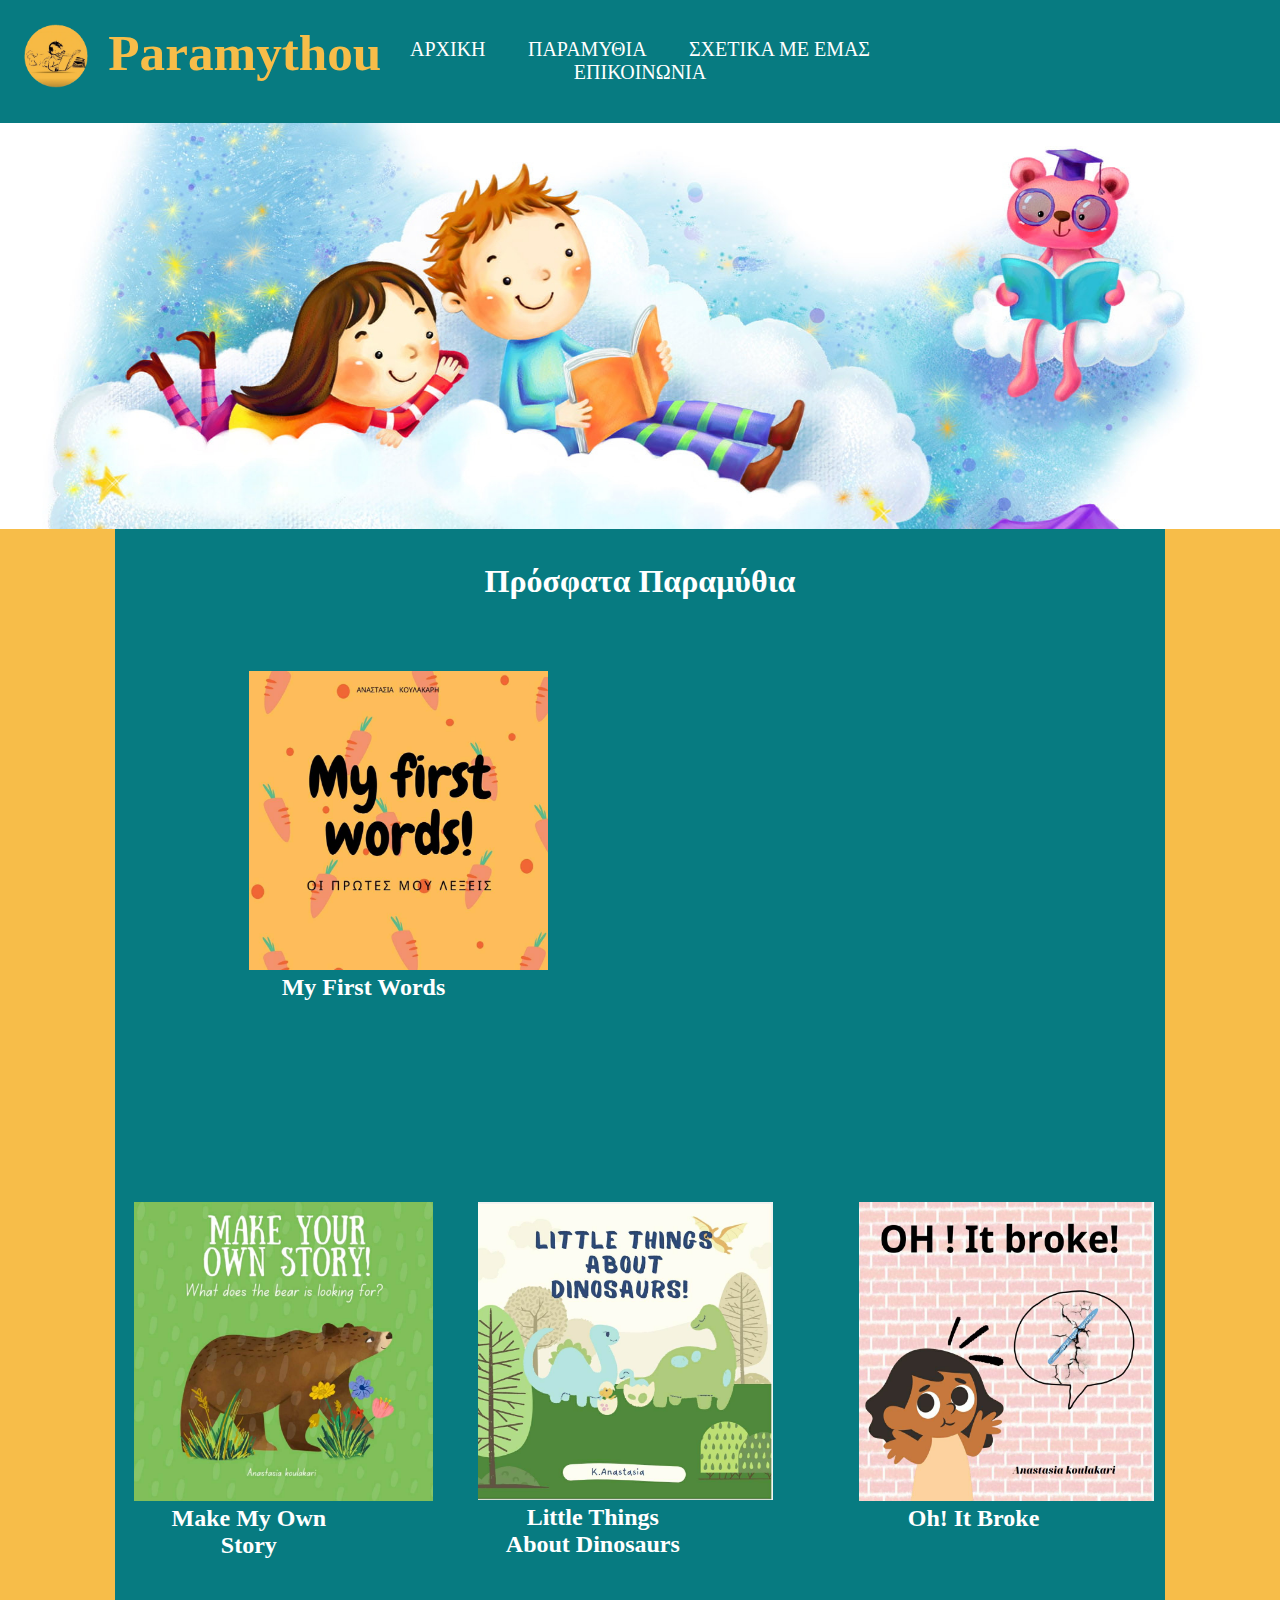
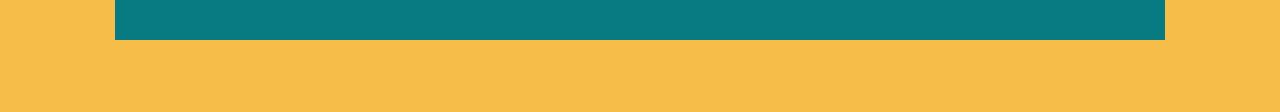
==== index.html @ a8a25001 "Update index.html" ====
<!DOCTYPE html>
<html lang="en" dir="ltr">
  <head>
    <meta charset="utf-8">
    <title>Paramythou</title>
    <link rel="stylesheet" href="style.css">
    <link rel="icon" href="logo.png">
  </head>
  <body onresize="elements()" onload="elements()">
    <div style="display:flex;background-color:#077b81;">
      <div style="width:25%;display:flex;">
        <img src="logo.png" style="width:93px;height:70%;margin:4% 0% 4% 4%;border-radius:150px;pointer-events: none;">
        <h1 class="disappear" style="margin:23px 1% 1% 3%;color:#F7BD49;font-family:'Brush Script MT';font-size:4vw;">Paramythou</h1>
      </div>
      <div style="width:50%;">
        <center>
          <ul class="ul_menu">
            <li class="li_menu"><a style="color:white;text-decoration:none;" href="index.html">ΑΡΧΙΚΗ</a></li>
            <li class="li_menu"><a style="color:white;text-decoration:none;" href="books.html">ΠΑΡΑΜΥΘΙΑ</a></li>
            <li class="li_menu"><a style="color:white;text-decoration:none;" href="aboutme.html">ΣΧΕΤΙΚΑ ΜΕ ΕΜΑΣ</a></li>
            <li class="li_menu"><a style="color:white;text-decoration:none;" href="info.html">ΕΠΙΚΟΙΝΩΝΙΑ</a></li>
          </ul>
        </center>
      </div>
    </div>
    <div class="image">
    </div>
    <div class="box">
      <center><h1 style="color:white;">Πρόσφατα Παραμύθια</h1></center>
      <br>
      <div class="contain">
        <div id="My_First_Words_1" style="float:left;width:20%;height:290px;margin:1% 5% 10% 8.2%;text-align:center;">
          <div class="container">
            <img style="width:299px;margin:0% 0% 0% 0%;height:299px;pointer-events: none;" src="num1.jpg">
            <div class="overlay" style="width:299px;"><div class="text"><h4>Ένα βιβλίο προσχολικής εκπαίδευσης. Απευθύνεται σε ηλικίες 1-6 ετών.
              Περιέχει μικρές κ εύκολες λέξεις για να ξεκινήσει το παιδί να μιλάει στα αγγλικά και ελληνικά.
              Εκτυπώστε το βιβλίο για ευκολία στο παιχνίδι με το παιδί</h4></div>
            <a href="My_first_words.pdf"><img draggable="false" style="width:20%;margin:15% 0% 0% 0%;" src="download.png"></a></div>
          </div>
          <div style="">
            <center><h2 style="width:200px;margin:auto;color:white;">My First Words</h2></center>
          </div>
        </div>
        <div id="Make_My_Own_Story_1" style="float:left;width:20%;height:290px;margin:1% 5% 10% 5%;text-align:center;">
          <div class="container">
            <img style="width:299px;margin:0% 0% 0% 0%;height:299px;pointer-events: none;" src="num2.jpg">
            <div class="overlay" style="width:299px;"><div class="text"><h4>Ακολούθησε την αρκούδα κ μάθε τα ζωάκια του δάσους..
              Ένα βιβλίο που δεν έχει  κείμενο για να φτιάξεις την ιστορία όπως εσύ επιθυμείς μαζί με το παιδί σου! Ανακάλυψε όλα
              τα ζώα που θα συναντήσει η αρκούδα μας! Απευθύνεται σε παιδιά προσχολικής ηλικίας.</h4></div>
            <a href="Make_my_own_story.pdf" downlaod><img draggable="false" style="width:20%;margin:10% 0% 0% 1%;" src="download.png"></a> </div>
          </div>
          <div class="">
            <center><h2 style="width:200px;margin:0% 0% 0% 0%;color:white;">Make My Own Story</h2></center>
          </div>
        </div>
        <div id="Little_Things_About_Dinosaurs_1" style="float:left;width:20%;height:290px;margin:1% 5% 10% 5%;text-align:center;">
          <div class="container" style="">
            <img style="width:295px;margin:0% 0% 0% 0%;height:auto;pointer-events: none;" src="num3.jpg">
            <div class="overlay" style="width:295px;"><div class="text"><h4>Ένα μικρός δεινόσαυρος μας λέει την ιστορία
              του και μας δείχνει το σπίτι του μέσα από μια όμορφη διαδρομή. Τι βιβλίο είναι στα αγγλικά με εύκολο
              λεξιλόγιο για ανάγνωση από τα ίδια τα παιδιά που κάνουν τα πρώτα τους βήματα στην αγγλική γλώσσα.
              Το βιβλίο απευθύνεται σε παιδιά από 1-7 ετών.</h4></div>
            <a href="little_things_about_dinosaurs.pdf" download><img draggable="false" style="width:20%;margin:5% 0% 0% 1%;" src="download.png"></a> </div>
          </div>
          <div class="">
            <center><h2 style="width:200px;margin:0% 0% 0% 0%;color:white;">Little Things About Dinosaurs</h2></center>
          </div>
        </div>
        <div id="Oh_It_Broke_1" style="float:left;width:20%;height:290px;margin:1% 5% 10% 8.2%;text-align:center;">
          <div class="container">
            <img style="width:295px;margin:0% 0% 0% 0%;height:299px;pointer-events:none;" src="num4.jpg">
            <div class="overlay" style="width:295px;"><div class="text"><h4>Η μικρή μας ηρωίδα αρρώστησε και
              δεν άκουσε σωστά τους κανόνες που είπε η μαμά της. Ένα ατύχημα όμως της έδωσε να πολύ σημαντικό μάθημα.
              Το βιβλίο είναι στα αγγλικά με εύκολο λεξιλόγιο για ανάγνωση από τα ίδια τα παιδιά που κάνουν τα πρώτα τους
              βήματα στην αγγλική γλώσσα αλλά και τους γονείς. Το βιβλίο απευθύνεται σε παιδιά από 1-7 ετών</h4></div>
            <a href="Oh_it_broke.pdf"><img draggable="false" style="width:20%;margin:5% 0% 0% 1%;" src="download.png"></a> </div>
          </div>
          <div class="">
            <center><h2 style="width:200px;margin:0% 0% 0% 0%;color:white;">Oh! It Broke</h2></center>
          </div>
        </div>
      </div>
    </div>
    <script type="text/javascript">
    function elements(){
      if(window.innerWidth < 1500){
        document.getElementById('My_First_Words_1').style.float = "none";
        document.getElementById('My_First_Words_1').style.margin = "1% 5% 20% 15%";
        document.getElementById('My_First_Words_1_text').style.margin = "0% 0% 0% 50%";
        document.getElementById('Make_My_Own_Story_1').style.float = "none";
        document.getElementById('Make_My_Own_Story_1').style.margin = "1% 5% 20% 15%";
        document.getElementById('Make_My_Own_Story_1_text').style.margin = "0% 0% 0% 50%";
        document.getElementById('Little_Things_About_Dinosaurs_1').style.float = "none";
        document.getElementById('Little_Things_About_Dinosaurs_1').style.margin = "1% 5% 20% 15%";
        document.getElementById('Little_Things_About_Dinosaurs_1_text').style.margin = "0% 0% 0% 50%";
        document.getElementById('Oh_It_Broke_1').style.float = "none";
        document.getElementById('Oh_It_Broke_1').style.margin = "1% 5% 20% 15%";
        document.getElementById('Oh_It_Broke_1_text').style.margin = "0% 0% 0% 50%";
        }
      else{
        document.getElementById('My_First_Words_1').style.float = "left";
        document.getElementById('My_First_Words_1').style.margin = "1% 5% 10% 8.2%";
        document.getElementById('My_First_Words_1_text').style.margin = "auto";
        document.getElementById('Make_My_Own_Story_1').style.float = "left";
        document.getElementById('Make_My_Own_Story_1').style.margin = "1% 5% 10% 5%";
        document.getElementById('Make_My_Own_Story_1_text').style.margin = "auto";
        document.getElementById('Little_Things_About_Dinosaurs_1').style.float = "left";
        document.getElementById('Little_Things_About_Dinosaurs_1').style.margin = "1% 5% 10% 5%";
        document.getElementById('Little_Things_About_Dinosaurs_1_text').style.margin = "auto";
        document.getElementById('Oh_It_Broke_1').style.float = "left";
        document.getElementById('Oh_It_Broke_1').style.margin = "1% 5% 10% 8.1%";
        document.getElementById('Oh_It_Broke_1_text').style.margin = "auto";
      }
    }
    </script>
    <br><br><br><br>
  </body>
</html>
---- style.css ----
body{
  position: relative;
  background-color: #F7BD49;
  margin: auto;
}

select{
  margin: 2% 2% 2% 2%;
  padding: 0.5% 0.5% 0.5% 0.5%;
  background-color: white;
  border-radius: 4px;
  display: inline-block;
  font: inherit;
  line-height: 1.5em;
  width: 15%;
}

@media screen and (max-width: 1000px) {
  .disappear {
    display: none;
  }
}

.social_icons:hover{
  transform: scale(1.5);
}

.image{
  position: relative;
  margin: auto;
  padding: 20% 0% 0% 0%;
  background-image: url("wallpaper.jpg");
  background-size: 100%;
  background-repeat: no-repeat;
  height: 150px;
  width: 100%;
  background-position: -100% 25%;
}

.social{
  position: relative;
  margin: 1% 0% 0% 2%;
  background-image: url("https://i.pinimg.com/originals/1e/b8/55/1eb8557129457439e59a95b3e2f558a4.jpg");
  background-size: 100%;
  background-repeat: no-repeat;
  height: 20px;
  width: 1%;
}

.ul_menu{
  list-style-type: none;
  margin: auto;
  padding: 6% 0% 6% 0%;
  width: 100%;
}

.li_menu {
  display: inline;
  margin: 1% 3% 1% 3%;
  font-size: 20px;
  color: white;
}

.a_menu {
 color: white;
 text-decoration: none;
}

.box{
  position: relative;
  background-color: #077b81;
  margin: auto;
  padding: 1% 1% 1% 1%;
  width: 80%;
  height: auto;
}

.boxv2{
  position: relative;
  margin: auto;
  padding: 1% 1% 1% 1%;
  width: 80%;
  height: auto;
}

.container {
  position: relative;
  width: 100%;
}

.overlay {
  position: absolute;
  top: 0;
  bottom: 0;
  left: 0;
  right: 0;
  height:100%;
  width: 219px;
  opacity: 0;
  transition: .5s ease;
  background-color: #077b81;
  margin: auto;
}

.container:hover .overlay {
  opacity: 0.9;
}

.text {
  color: white;
  font-size: 15px;
  position: relative;
  text-align: center;
  padding: 3%;
  line-height: 1;
}

.filterDiv {
  float: left;
  width: 20%;
  height: 290px;
  margin:1% 7% 10% 6%;
  text-align: center;
  display: none;
}

.show {
  display: block;
}

.contain {
  margin: 2% -7% 2% -5%;
  overflow: hidden;
  justify-content: center;
}

/* Style the buttons */
.btn {
  border: none;
  outline: none;
  padding: 12px 16px;
  background-color: #f1f1f1;
  cursor: pointer;
  margin: 1% 0% 1% 0%;
}

.btn:hover {
  background-color: #ddd;
}

.btn.active {
  background-color: #666;
  color: white;
}
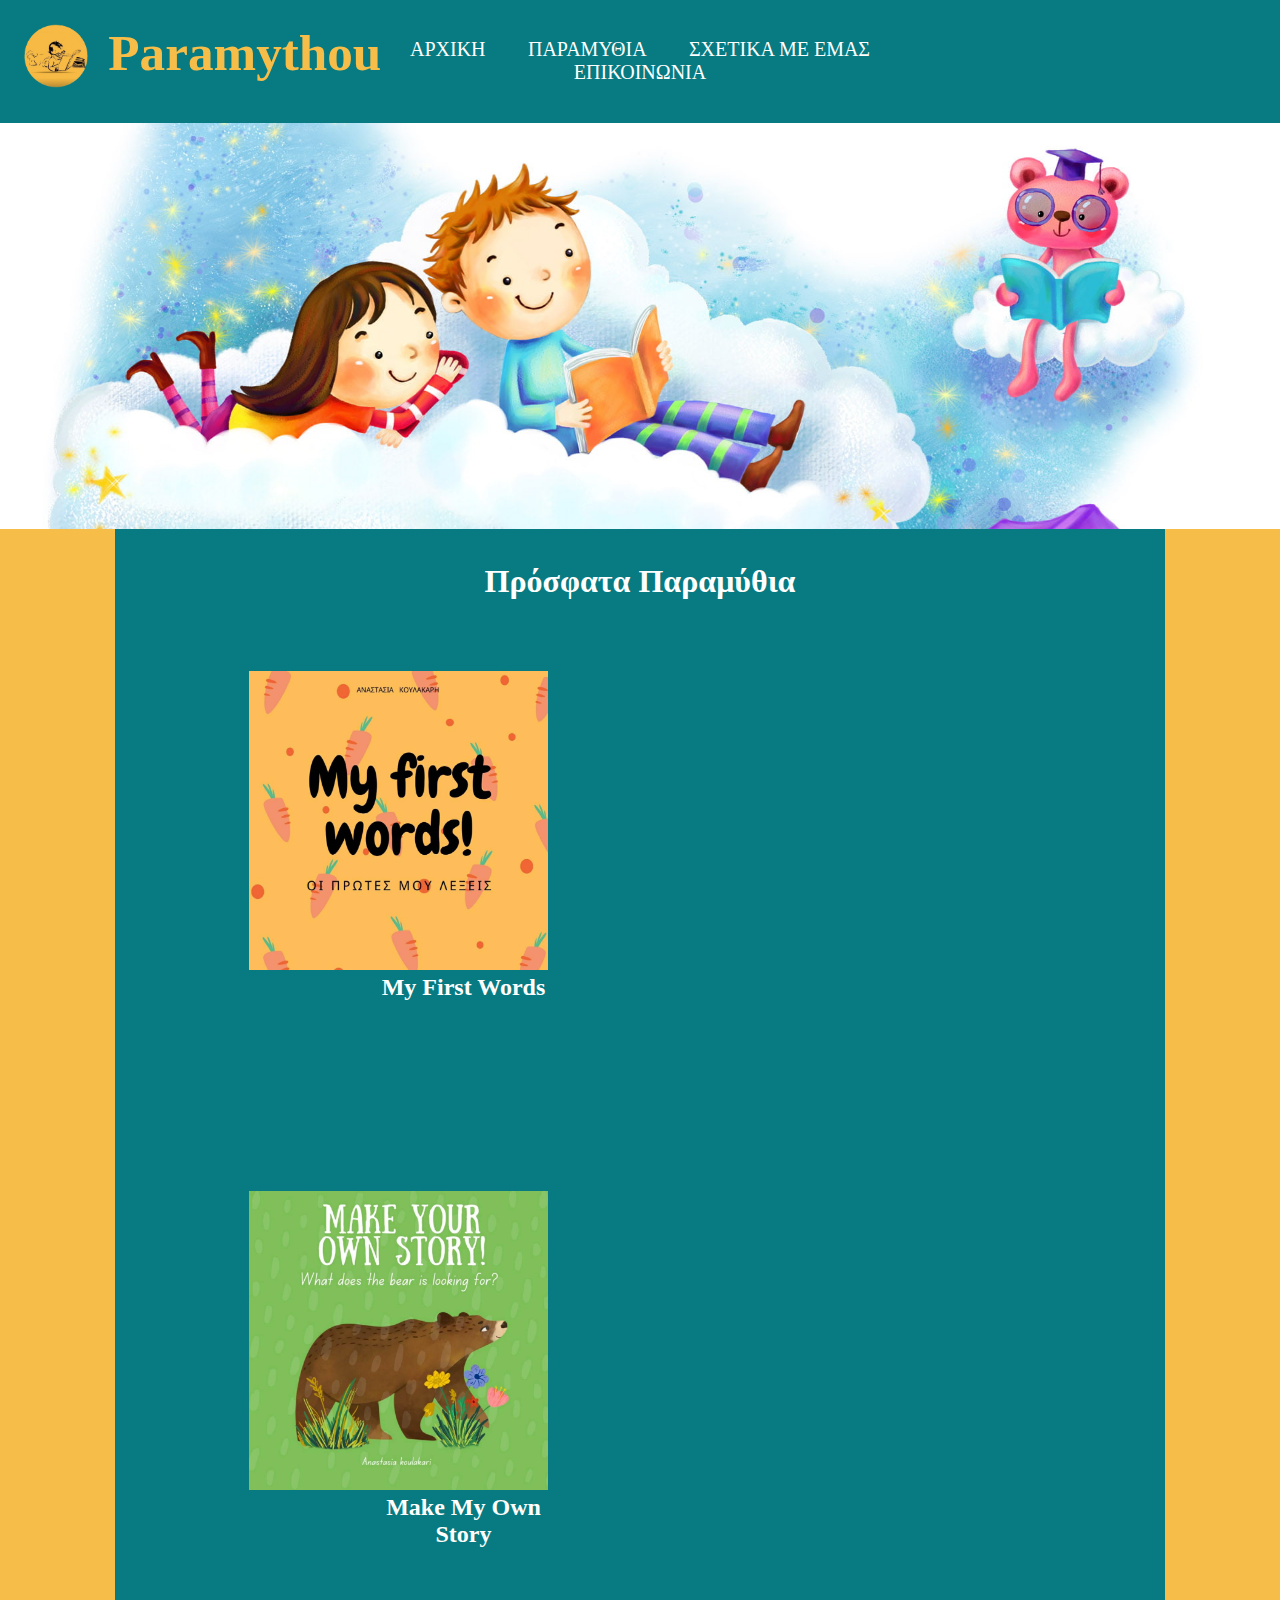
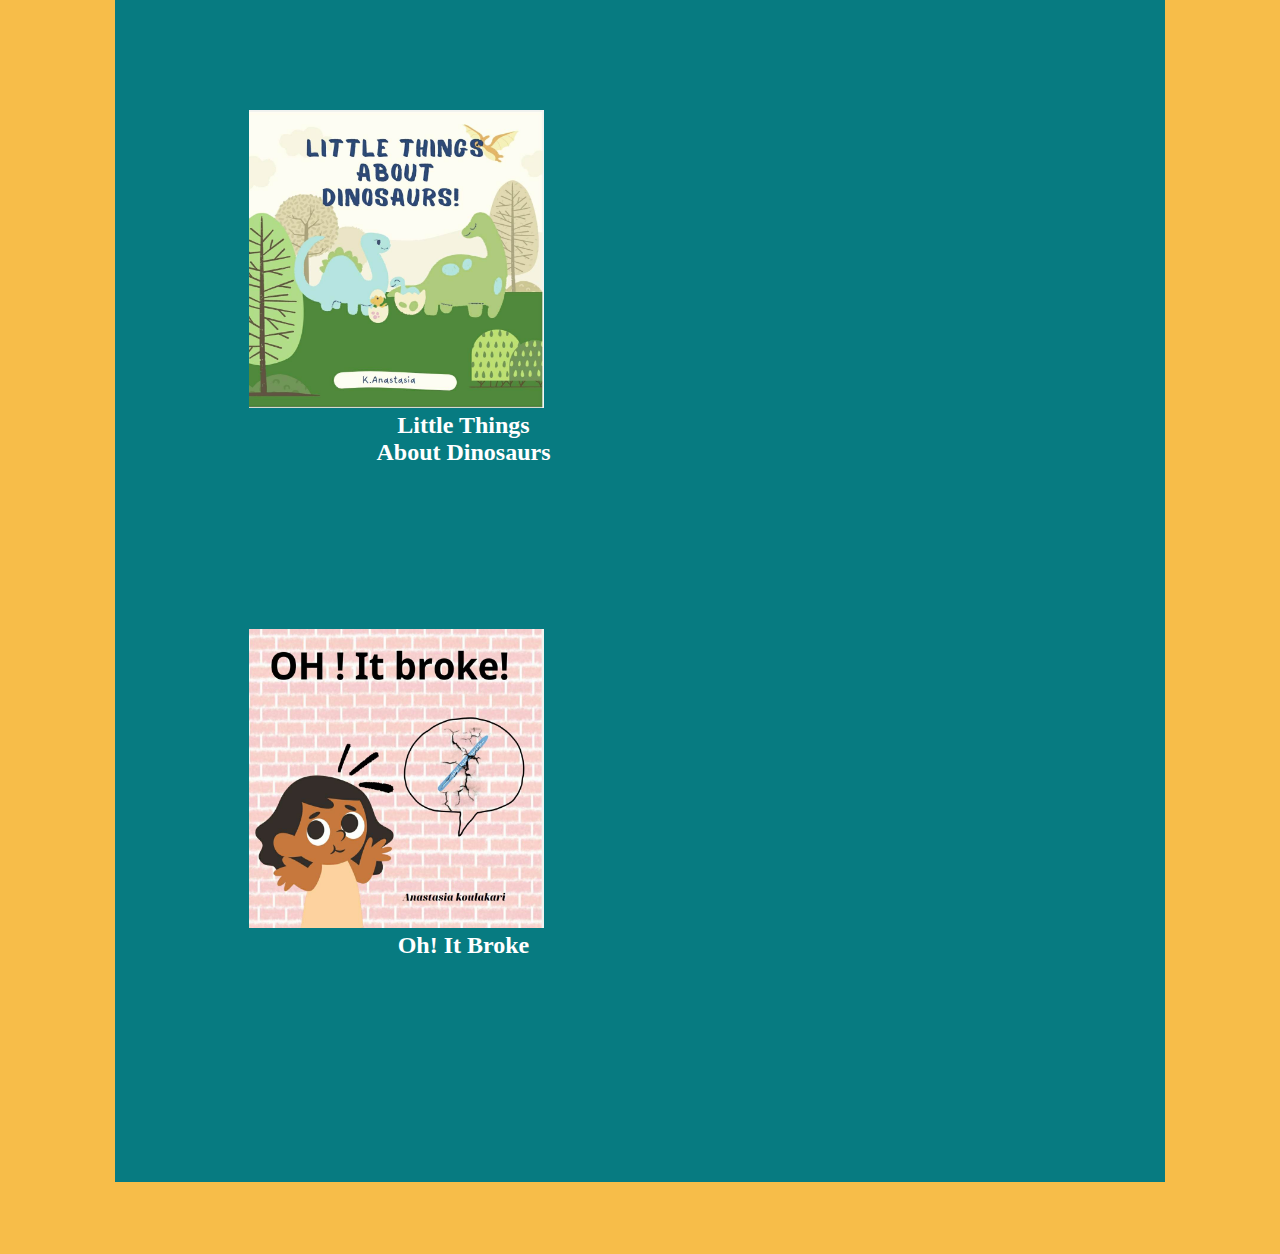
==== commit 5a0a54ee: "Update index.html" ====
--- a/index.html
+++ b/index.html
@@ -38,7 +38,7 @@
             <a href="My_first_words.pdf"><img draggable="false" style="width:20%;margin:15% 0% 0% 0%;" src="download.png"></a></div>
           </div>
           <div style="">
-            <center><h2 style="width:200px;margin:auto;color:white;">My First Words</h2></center>
+            <center><h2 id="My_First_Words_1_text" style="width:200px;margin:auto;color:white;">My First Words</h2></center>
           </div>
         </div>
         <div id="Make_My_Own_Story_1" style="float:left;width:20%;height:290px;margin:1% 5% 10% 5%;text-align:center;">
@@ -50,7 +50,7 @@
             <a href="Make_my_own_story.pdf" downlaod><img draggable="false" style="width:20%;margin:10% 0% 0% 1%;" src="download.png"></a> </div>
           </div>
           <div class="">
-            <center><h2 style="width:200px;margin:0% 0% 0% 0%;color:white;">Make My Own Story</h2></center>
+            <center><h2 id="Make_My_Own_Story_1_text" style="width:200px;margin:0% 0% 0% 0%;color:white;">Make My Own Story</h2></center>
           </div>
         </div>
         <div id="Little_Things_About_Dinosaurs_1" style="float:left;width:20%;height:290px;margin:1% 5% 10% 5%;text-align:center;">
@@ -63,7 +63,7 @@
             <a href="little_things_about_dinosaurs.pdf" download><img draggable="false" style="width:20%;margin:5% 0% 0% 1%;" src="download.png"></a> </div>
           </div>
           <div class="">
-            <center><h2 style="width:200px;margin:0% 0% 0% 0%;color:white;">Little Things About Dinosaurs</h2></center>
+            <center><h2 id="Little_Things_About_Dinosaurs_1_text" style="width:200px;margin:0% 0% 0% 0%;color:white;">Little Things About Dinosaurs</h2></center>
           </div>
         </div>
         <div id="Oh_It_Broke_1" style="float:left;width:20%;height:290px;margin:1% 5% 10% 8.2%;text-align:center;">
@@ -76,7 +76,7 @@
             <a href="Oh_it_broke.pdf"><img draggable="false" style="width:20%;margin:5% 0% 0% 1%;" src="download.png"></a> </div>
           </div>
           <div class="">
-            <center><h2 style="width:200px;margin:0% 0% 0% 0%;color:white;">Oh! It Broke</h2></center>
+            <center><h2 id="Oh_It_Broke_1_text" style="width:200px;margin:0% 0% 0% 0%;color:white;">Oh! It Broke</h2></center>
           </div>
         </div>
       </div>
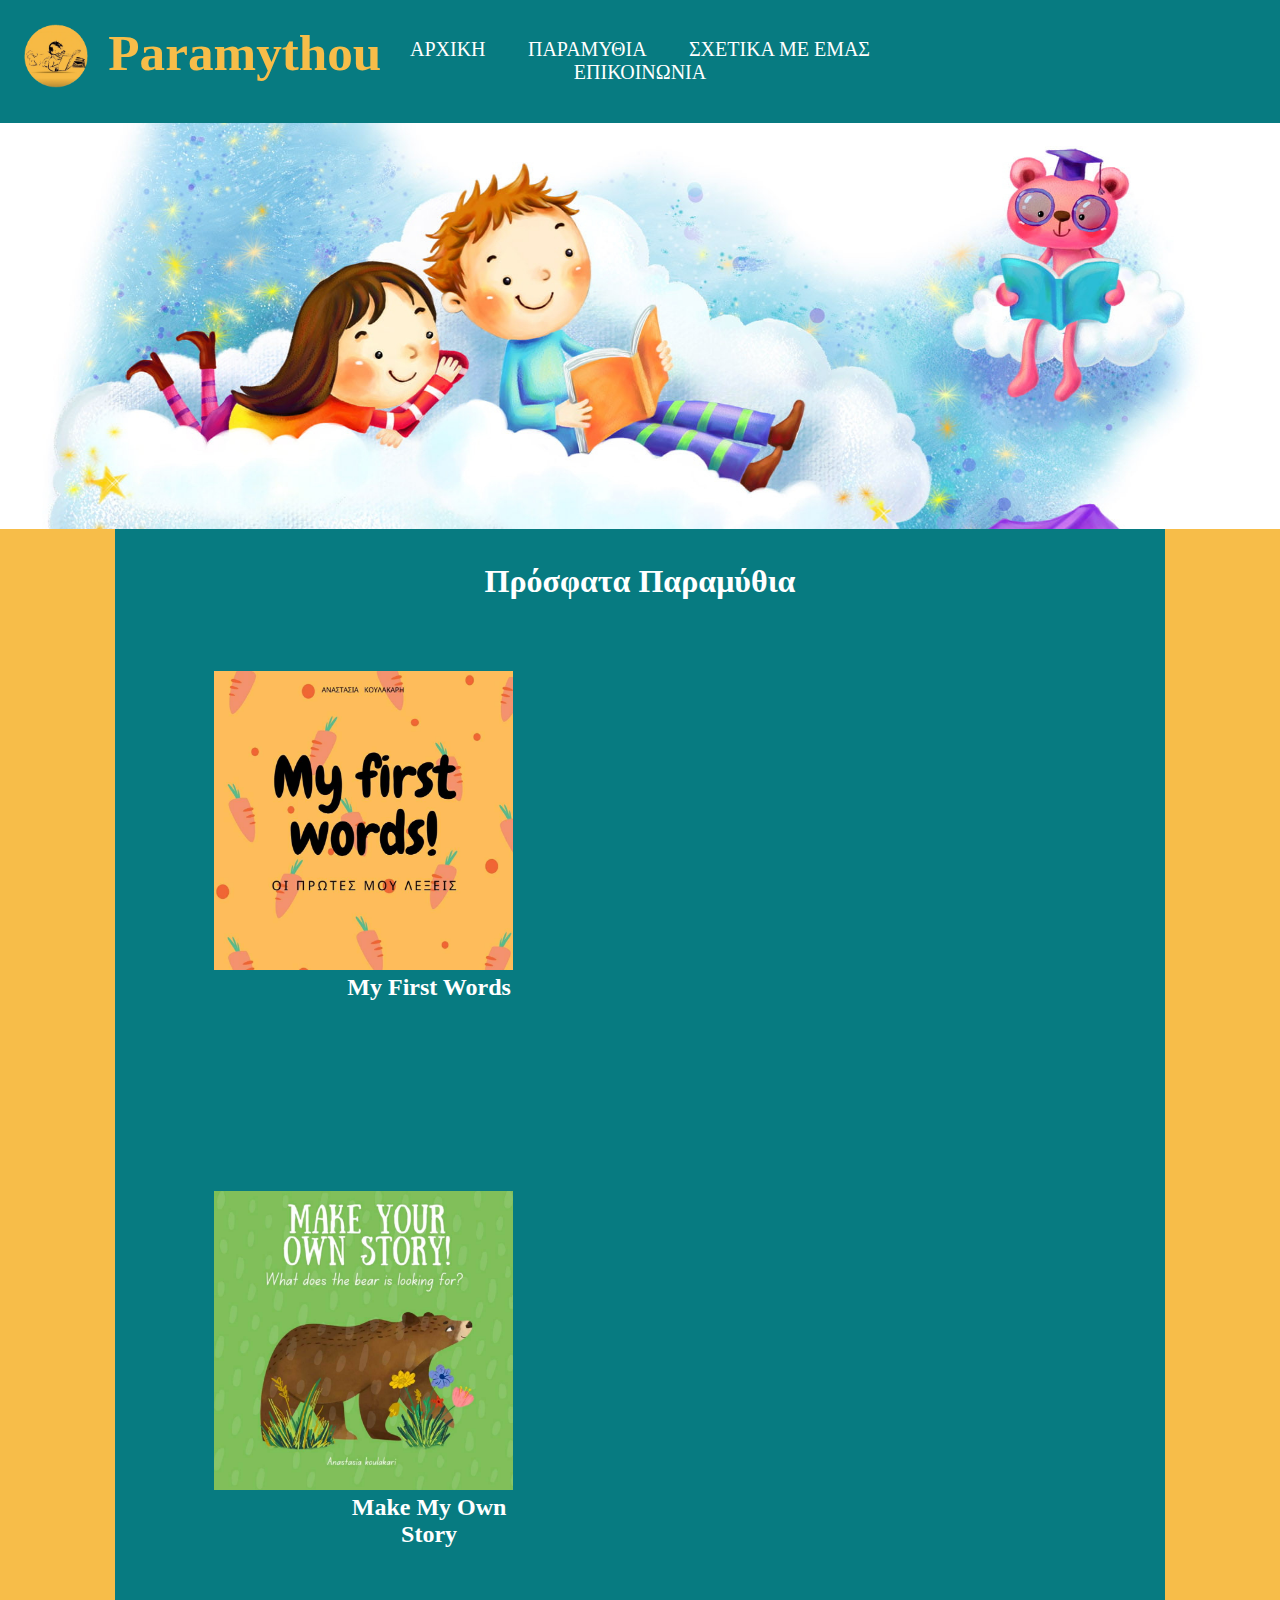
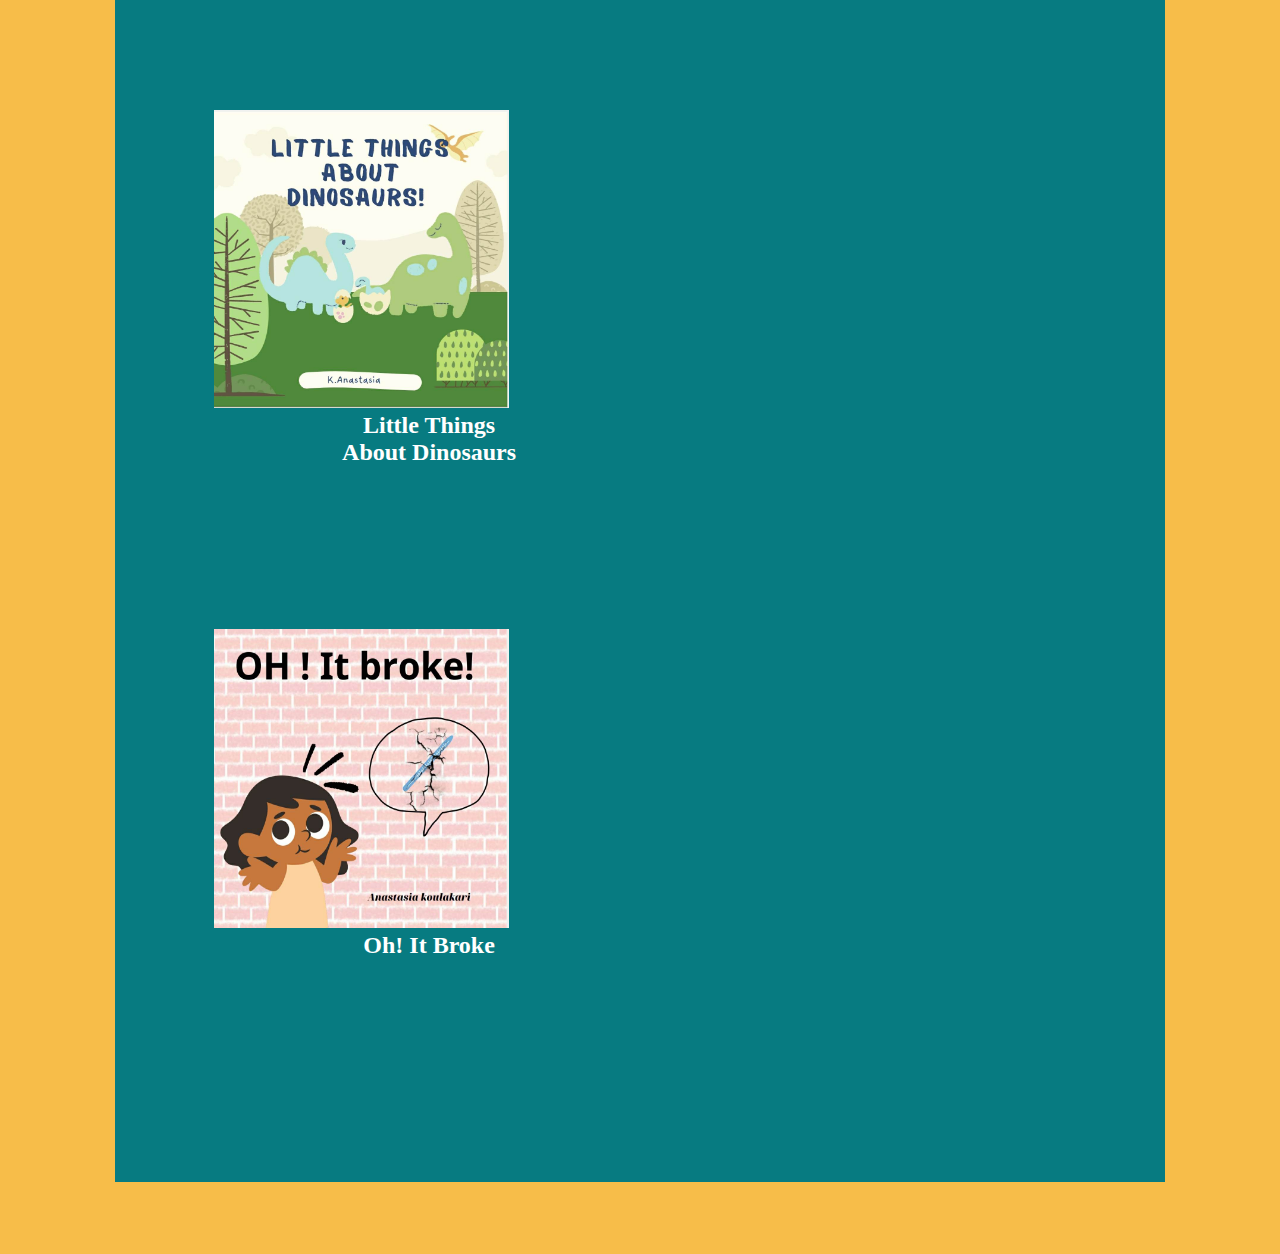
==== commit 54b0ff71: "Update index.html" ====
--- a/index.html
+++ b/index.html
@@ -85,16 +85,16 @@
     function elements(){
       if(window.innerWidth < 1500){
         document.getElementById('My_First_Words_1').style.float = "none";
-        document.getElementById('My_First_Words_1').style.margin = "1% 5% 20% 15%";
+        document.getElementById('My_First_Words_1').style.margin = "1% 5% 20% 12%";
         document.getElementById('My_First_Words_1_text').style.margin = "0% 0% 0% 50%";
         document.getElementById('Make_My_Own_Story_1').style.float = "none";
-        document.getElementById('Make_My_Own_Story_1').style.margin = "1% 5% 20% 15%";
+        document.getElementById('Make_My_Own_Story_1').style.margin = "1% 5% 20% 12%";
         document.getElementById('Make_My_Own_Story_1_text').style.margin = "0% 0% 0% 50%";
         document.getElementById('Little_Things_About_Dinosaurs_1').style.float = "none";
-        document.getElementById('Little_Things_About_Dinosaurs_1').style.margin = "1% 5% 20% 15%";
+        document.getElementById('Little_Things_About_Dinosaurs_1').style.margin = "1% 5% 20% 12%";
         document.getElementById('Little_Things_About_Dinosaurs_1_text').style.margin = "0% 0% 0% 50%";
         document.getElementById('Oh_It_Broke_1').style.float = "none";
-        document.getElementById('Oh_It_Broke_1').style.margin = "1% 5% 20% 15%";
+        document.getElementById('Oh_It_Broke_1').style.margin = "1% 5% 20% 12%";
         document.getElementById('Oh_It_Broke_1_text').style.margin = "0% 0% 0% 50%";
         }
       else{
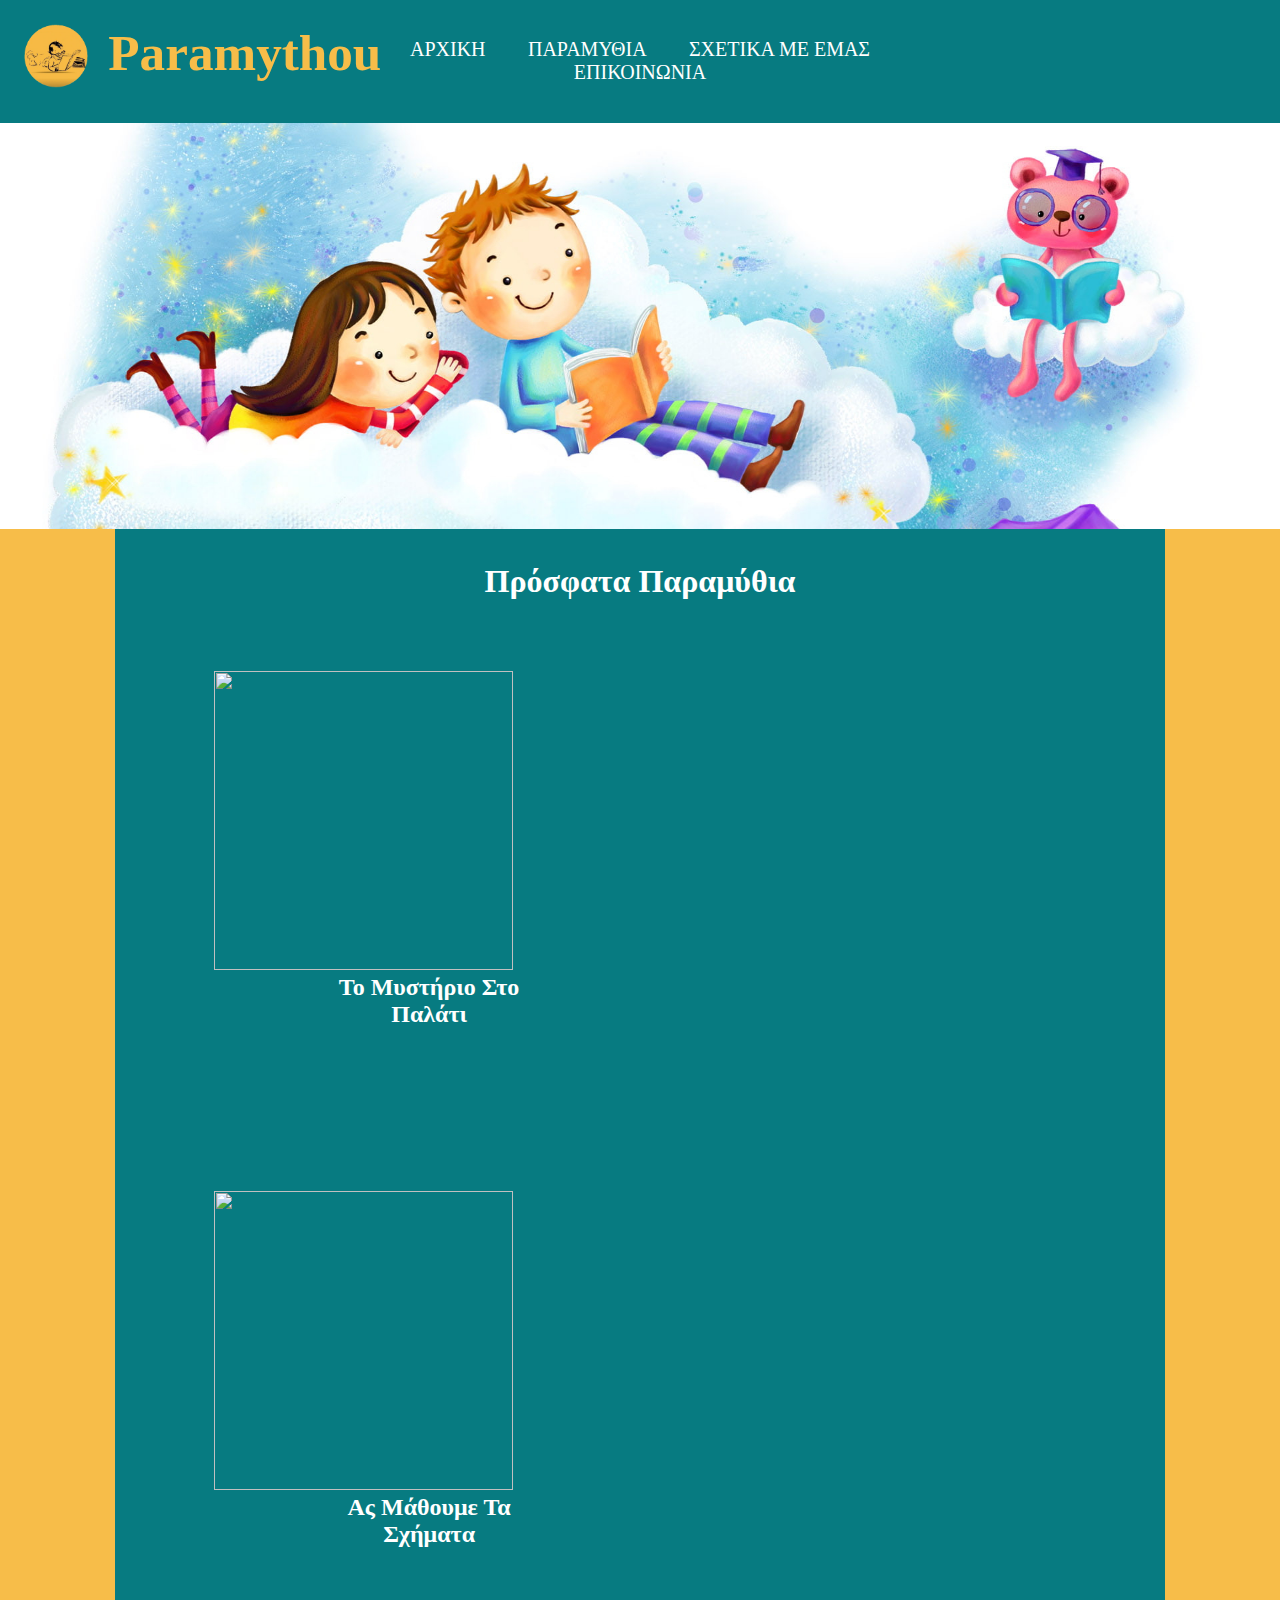
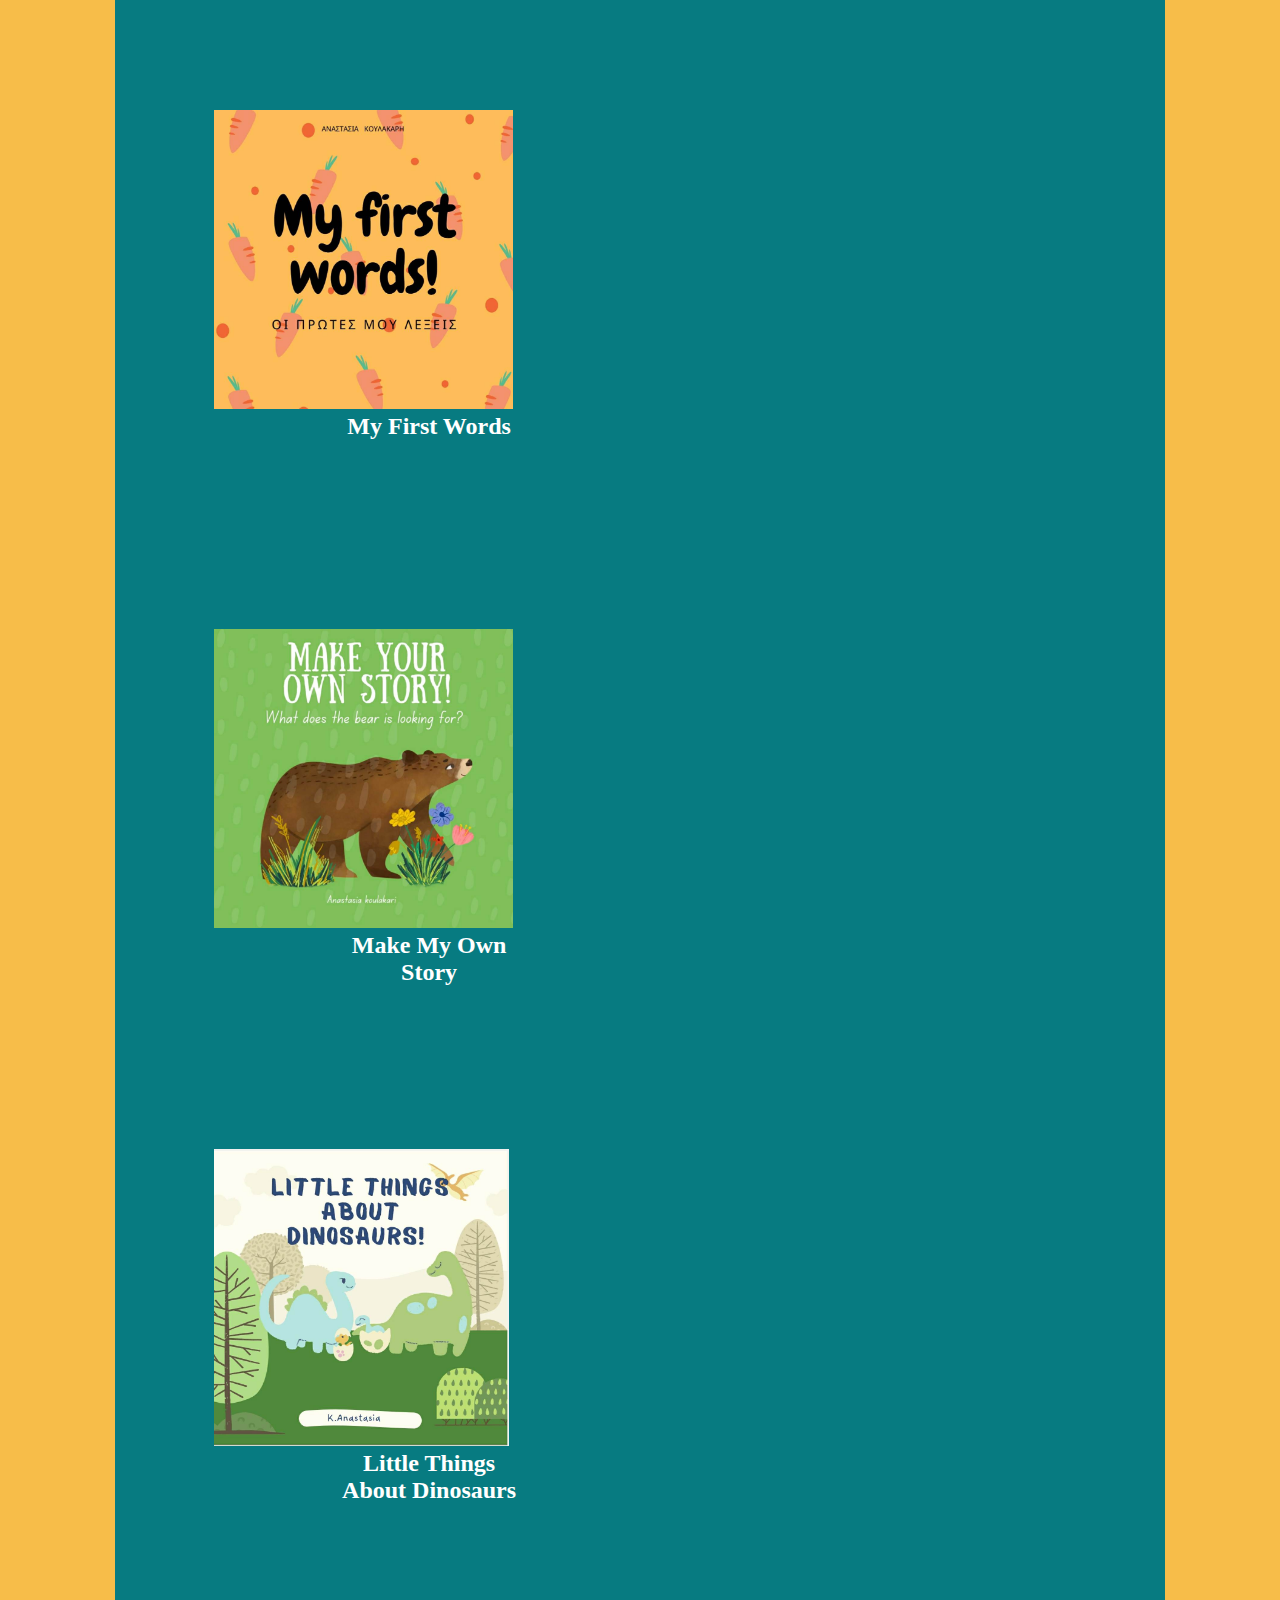
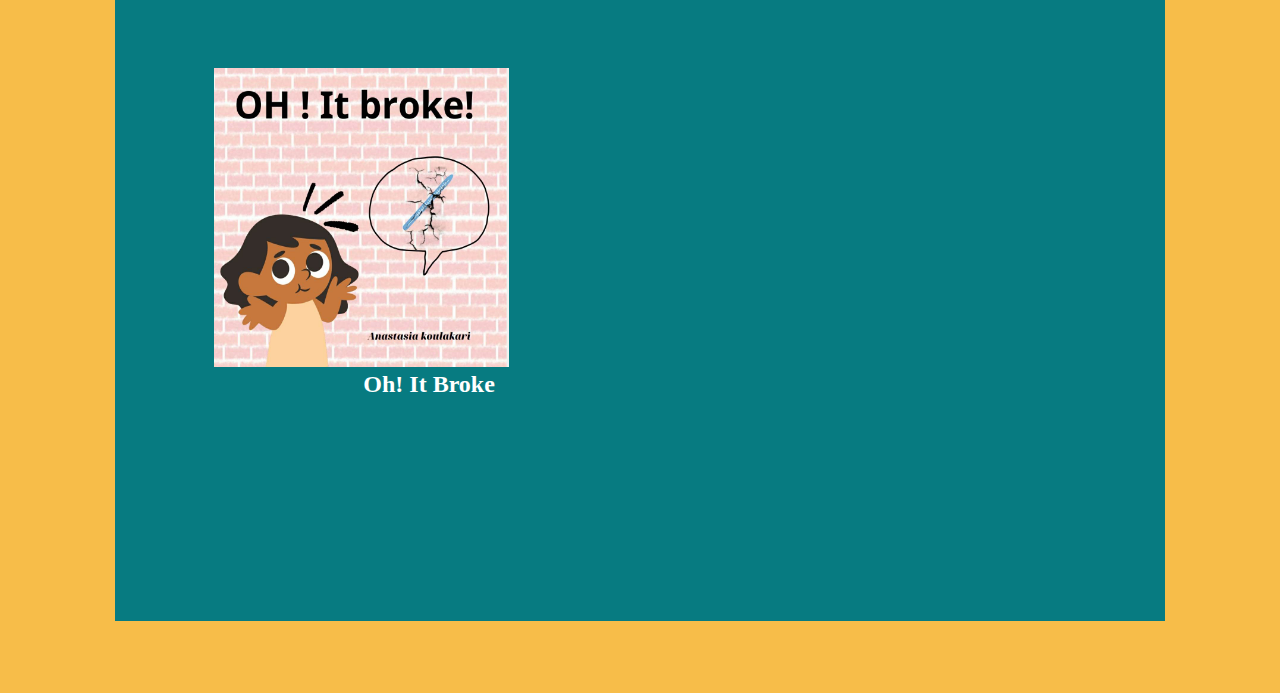
==== commit 6259e1f2: "Update index.html" ====
--- a/index.html
+++ b/index.html
@@ -29,7 +29,30 @@
       <center><h1 style="color:white;">Πρόσφατα Παραμύθια</h1></center>
       <br>
       <div class="contain">
-        <div id="My_First_Words_1" style="float:left;width:20%;height:290px;margin:1% 5% 10% 8.2%;text-align:center;">
+        <div id="Palace_secret_1" style="float:left;width:20%;height:290px;margin:1% 5% 10% 8.2%;text-align:center;">
+          <div class="container">
+            <img style="width:299px;margin:0% 0% 0% 0%;height:299px;pointer-events: none;" src="castle.jpg">
+            <div class="overlay" style="width:299px;"><div class="text"><h4>Δύο πριγκίπισσες που λατρεύουν να μαγειρεύουν!
+            Ένα ξαφνικό γεγονός μέσα στο εργαστήριο! Και μια κοιλάδα από μονόκερους, πως να δυνδέονται όλα αυτά?
+            Διάβασε την ιστορία και ανακάλυψε το μυστήριο......<br><br> Ηλικίες 2-6 ετών</h4></div>
+            <a href="Mystery_of_the_Palace.pdf"><img draggable="false" style="width:20%;margin:7% 0% 0% 0%;" src="download.png"></a></div>
+          </div>
+          <div style="">
+            <center><h2 id="Palace_secret_1_text" style="width:200px;margin:auto;color:white;">Το Μυστήριο Στο Παλάτι</h2></center>
+          </div>
+        </div>
+        <div id="Shapes_1" style="float:left;width:20%;height:290px;margin:1% 5% 10% 5%;text-align:center;">
+          <div class="container">
+            <img style="width:299px;margin:0% 0% 0% 0%;height:299px;pointer-events: none;" src="shapes.jpg">
+            <div class="overlay" style="width:299px;"><div class="text"><h4>Ένα βιβλίο για την πρώτη επαφή με τα σχήματα!
+            Παίξτε με τα σχήματα γνωρίζοντας τους ήρωες της ιστορίας!<br><br> Ηλικίες 1-4 ετών</h4></div>
+            <a href="Learning_shapes.pdf"><img draggable="false" style="width:20%;margin:22% 0% 0% 0%;" src="download.png"></a></div>
+          </div>
+          <div style="">
+            <center><h2 id="Shapes_1_text" style="width:200px;margin:auto;color:white;">Ας Μάθουμε Τα Σχήματα</h2></center>
+          </div>
+        </div>
+        <div id="My_First_Words_1" style="float:left;width:20%;height:290px;margin:1% 5% 10% 5%;text-align:center;">
           <div class="container">
             <img style="width:299px;margin:0% 0% 0% 0%;height:299px;pointer-events: none;" src="num1.jpg">
             <div class="overlay" style="width:299px;"><div class="text"><h4>Ένα βιβλίο προσχολικής εκπαίδευσης. Απευθύνεται σε ηλικίες 1-6 ετών.
@@ -41,13 +64,13 @@
             <center><h2 id="My_First_Words_1_text" style="width:200px;margin:auto;color:white;">My First Words</h2></center>
           </div>
         </div>
-        <div id="Make_My_Own_Story_1" style="float:left;width:20%;height:290px;margin:1% 5% 10% 5%;text-align:center;">
+        <div id="Make_My_Own_Story_1" style="float:left;width:20%;height:290px;margin:1% 5% 10% 8.2%;text-align:center;">
           <div class="container">
             <img style="width:299px;margin:0% 0% 0% 0%;height:299px;pointer-events: none;" src="num2.jpg">
             <div class="overlay" style="width:299px;"><div class="text"><h4>Ακολούθησε την αρκούδα κ μάθε τα ζωάκια του δάσους..
               Ένα βιβλίο που δεν έχει  κείμενο για να φτιάξεις την ιστορία όπως εσύ επιθυμείς μαζί με το παιδί σου! Ανακάλυψε όλα
               τα ζώα που θα συναντήσει η αρκούδα μας! Απευθύνεται σε παιδιά προσχολικής ηλικίας.</h4></div>
-            <a href="Make_my_own_story.pdf" downlaod><img draggable="false" style="width:20%;margin:10% 0% 0% 1%;" src="download.png"></a> </div>
+            <a href="Make_my_own_story.pdf" downlaod><img draggable="false" style="width:20%;margin:15% 0% 0% 1%;" src="download.png"></a> </div>
           </div>
           <div class="">
             <center><h2 id="Make_My_Own_Story_1_text" style="width:200px;margin:0% 0% 0% 0%;color:white;">Make My Own Story</h2></center>
@@ -84,6 +107,12 @@
     <script type="text/javascript">
     function elements(){
       if(window.innerWidth < 1500){
+        document.getElementById('Palace_secret_1').style.float = "none";
+        document.getElementById('Palace_secret_1').style.margin = "1% 5% 20% 12%";
+        document.getElementById('Palace_secret_1_text').style.margin = "0% 0% 0% 50%";
+        document.getElementById('Shapes_1').style.float = "none";
+        document.getElementById('Shapes_1').style.margin = "1% 5% 20% 12%";
+        document.getElementById('Shapes_1_text').style.margin = "0% 0% 0% 50%";
         document.getElementById('My_First_Words_1').style.float = "none";
         document.getElementById('My_First_Words_1').style.margin = "1% 5% 20% 12%";
         document.getElementById('My_First_Words_1_text').style.margin = "0% 0% 0% 50%";
@@ -98,17 +127,23 @@
         document.getElementById('Oh_It_Broke_1_text').style.margin = "0% 0% 0% 50%";
         }
       else{
+        document.getElementById('Palace_secret_1').style.float = "left";
+        document.getElementById('Palace_secret_1').style.margin = "1% 5% 10% 8.2%";
+        document.getElementById('Palace_secret_1_text').style.margin = "auto";
+        document.getElementById('Shapes_1').style.float = "left";
+        document.getElementById('Shapes_1').style.margin = "1% 5% 10% 5%";
+        document.getElementById('Shapes_1_text').style.margin = "auto";
         document.getElementById('My_First_Words_1').style.float = "left";
-        document.getElementById('My_First_Words_1').style.margin = "1% 5% 10% 8.2%";
+        document.getElementById('My_First_Words_1').style.margin = "1% 5% 10% 5%";
         document.getElementById('My_First_Words_1_text').style.margin = "auto";
         document.getElementById('Make_My_Own_Story_1').style.float = "left";
-        document.getElementById('Make_My_Own_Story_1').style.margin = "1% 5% 10% 5%";
+        document.getElementById('Make_My_Own_Story_1').style.margin = "1% 5% 10% 8.2%";
         document.getElementById('Make_My_Own_Story_1_text').style.margin = "auto";
         document.getElementById('Little_Things_About_Dinosaurs_1').style.float = "left";
         document.getElementById('Little_Things_About_Dinosaurs_1').style.margin = "1% 5% 10% 5%";
         document.getElementById('Little_Things_About_Dinosaurs_1_text').style.margin = "auto";
         document.getElementById('Oh_It_Broke_1').style.float = "left";
-        document.getElementById('Oh_It_Broke_1').style.margin = "1% 5% 10% 8.1%";
+        document.getElementById('Oh_It_Broke_1').style.margin = "1% 5% 10% 5%";
         document.getElementById('Oh_It_Broke_1_text').style.margin = "auto";
       }
     }
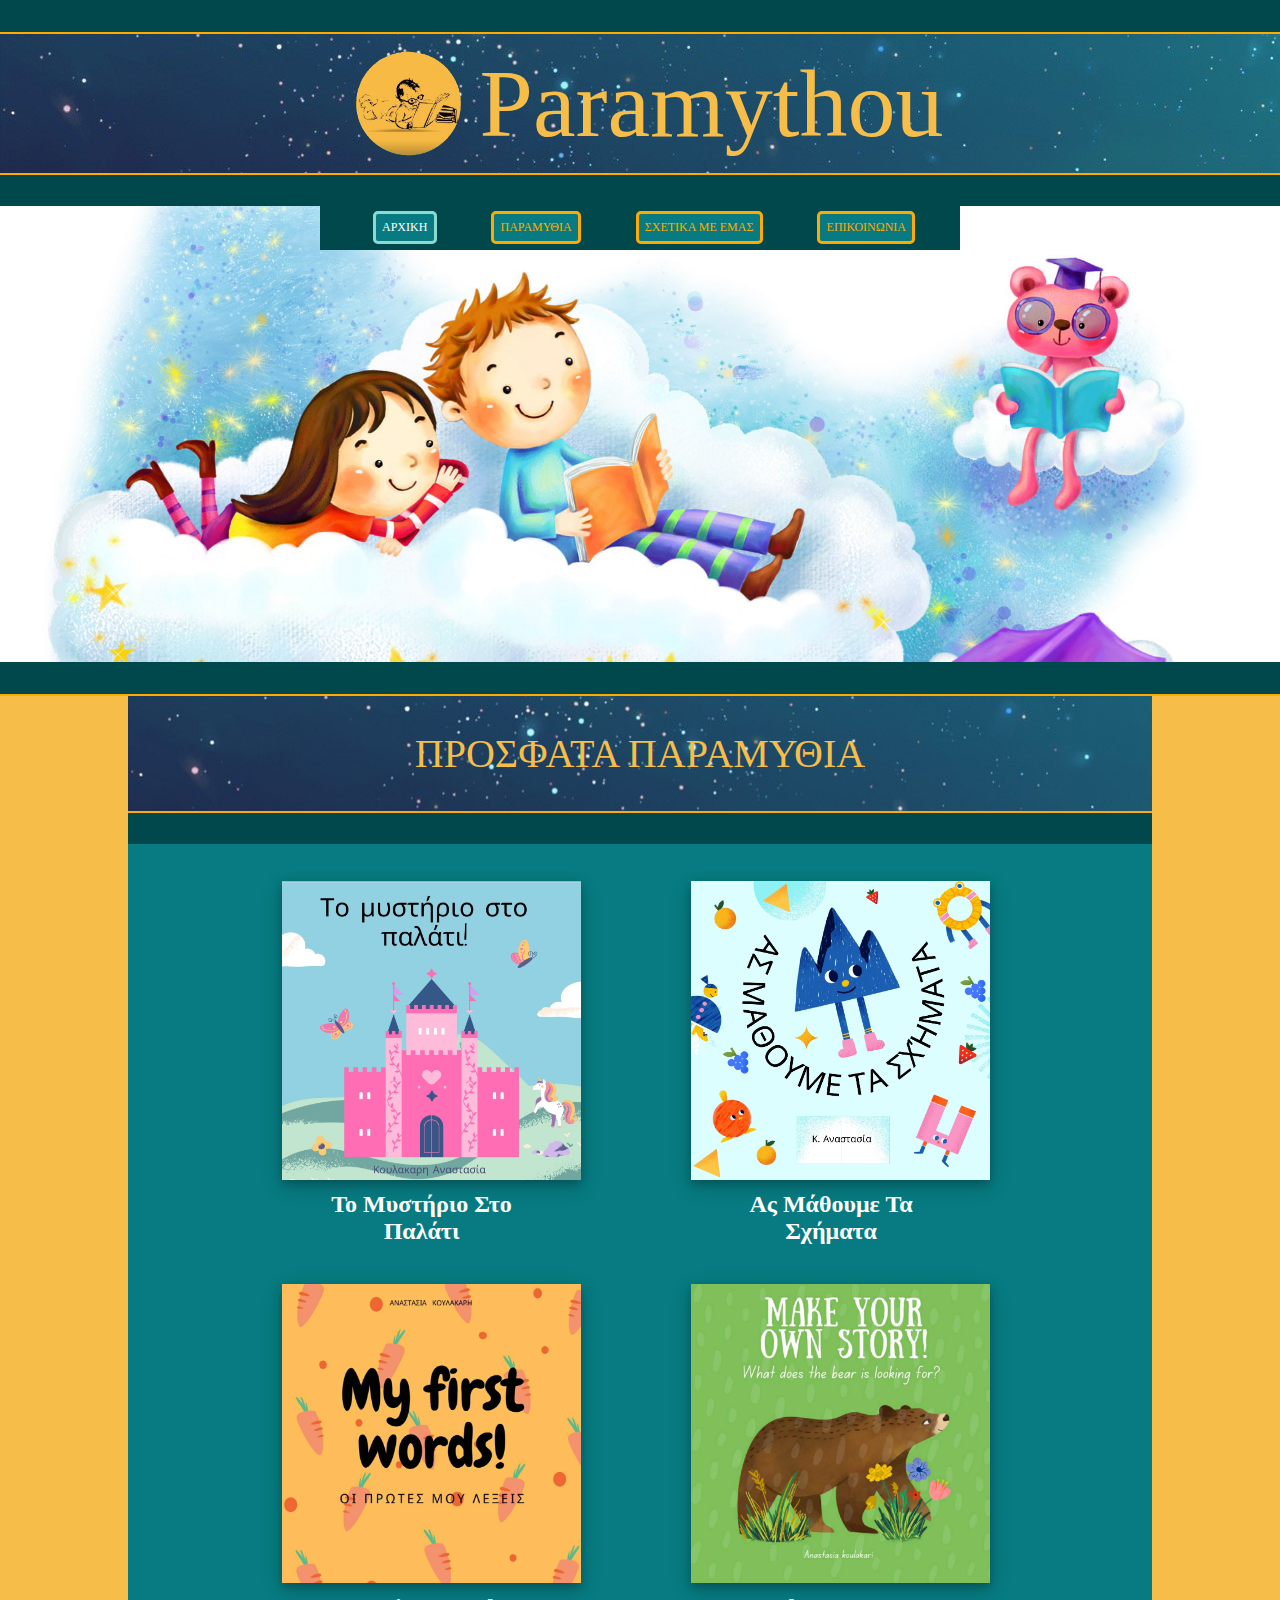
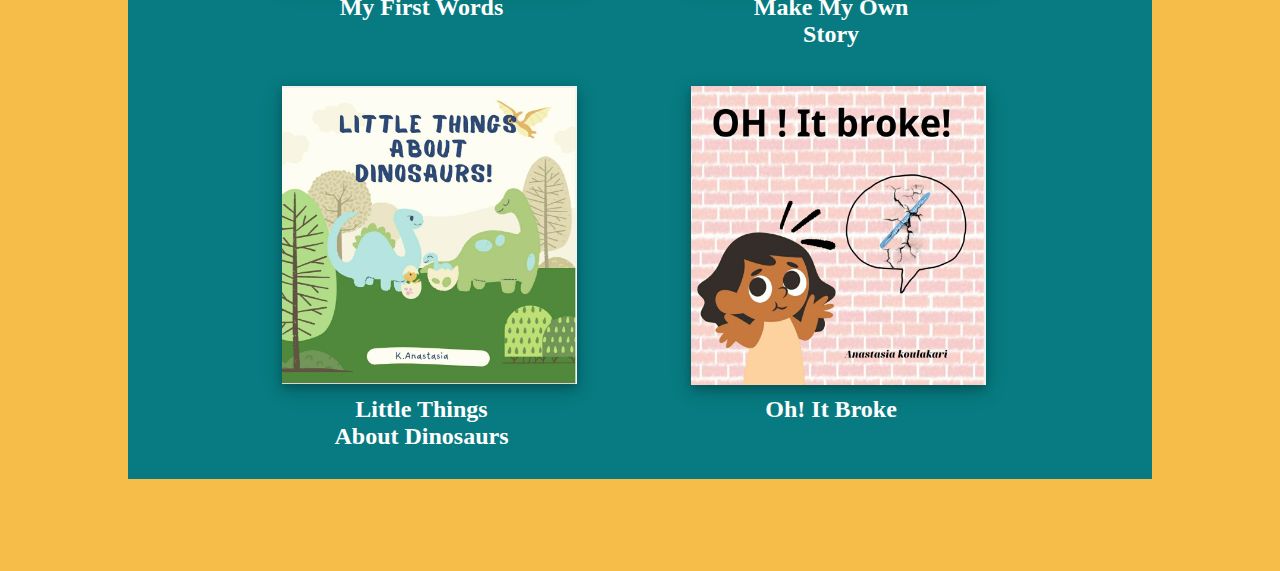
==== commit 0cbba93f: "Update" ====
--- a/index.html
+++ b/index.html
@@ -1,153 +1,250 @@
-<!DOCTYPE html>
-<html lang="en" dir="ltr">
-  <head>
-    <meta charset="utf-8">
-    <title>Paramythou</title>
-    <link rel="stylesheet" href="style.css">
-    <link rel="icon" href="logo.png">
-  </head>
-  <body onresize="elements()" onload="elements()">
-    <div style="display:flex;background-color:#077b81;">
-      <div style="width:25%;display:flex;">
-        <img src="logo.png" style="width:93px;height:70%;margin:4% 0% 4% 4%;border-radius:150px;pointer-events: none;">
-        <h1 class="disappear" style="margin:23px 1% 1% 3%;color:#F7BD49;font-family:'Brush Script MT';font-size:4vw;">Paramythou</h1>
-      </div>
-      <div style="width:50%;">
-        <center>
-          <ul class="ul_menu">
-            <li class="li_menu"><a style="color:white;text-decoration:none;" href="index.html">ΑΡΧΙΚΗ</a></li>
-            <li class="li_menu"><a style="color:white;text-decoration:none;" href="books.html">ΠΑΡΑΜΥΘΙΑ</a></li>
-            <li class="li_menu"><a style="color:white;text-decoration:none;" href="aboutme.html">ΣΧΕΤΙΚΑ ΜΕ ΕΜΑΣ</a></li>
-            <li class="li_menu"><a style="color:white;text-decoration:none;" href="info.html">ΕΠΙΚΟΙΝΩΝΙΑ</a></li>
-          </ul>
-        </center>
-      </div>
-    </div>
-    <div class="image">
-    </div>
-    <div class="box">
-      <center><h1 style="color:white;">Πρόσφατα Παραμύθια</h1></center>
-      <br>
-      <div class="contain">
-        <div id="Palace_secret_1" style="float:left;width:20%;height:290px;margin:1% 5% 10% 8.2%;text-align:center;">
-          <div class="container">
-            <img style="width:299px;margin:0% 0% 0% 0%;height:299px;pointer-events: none;" src="castle.jpg">
-            <div class="overlay" style="width:299px;"><div class="text"><h4>Δύο πριγκίπισσες που λατρεύουν να μαγειρεύουν!
-            Ένα ξαφνικό γεγονός μέσα στο εργαστήριο! Και μια κοιλάδα από μονόκερους, πως να δυνδέονται όλα αυτά?
-            Διάβασε την ιστορία και ανακάλυψε το μυστήριο......<br><br> Ηλικίες 2-6 ετών</h4></div>
-            <a href="Mystery_of_the_Palace.pdf"><img draggable="false" style="width:20%;margin:7% 0% 0% 0%;" src="download.png"></a></div>
-          </div>
-          <div style="">
-            <center><h2 id="Palace_secret_1_text" style="width:200px;margin:auto;color:white;">Το Μυστήριο Στο Παλάτι</h2></center>
-          </div>
-        </div>
-        <div id="Shapes_1" style="float:left;width:20%;height:290px;margin:1% 5% 10% 5%;text-align:center;">
-          <div class="container">
-            <img style="width:299px;margin:0% 0% 0% 0%;height:299px;pointer-events: none;" src="shapes.jpg">
-            <div class="overlay" style="width:299px;"><div class="text"><h4>Ένα βιβλίο για την πρώτη επαφή με τα σχήματα!
-            Παίξτε με τα σχήματα γνωρίζοντας τους ήρωες της ιστορίας!<br><br> Ηλικίες 1-4 ετών</h4></div>
-            <a href="Learning_shapes.pdf"><img draggable="false" style="width:20%;margin:22% 0% 0% 0%;" src="download.png"></a></div>
-          </div>
-          <div style="">
-            <center><h2 id="Shapes_1_text" style="width:200px;margin:auto;color:white;">Ας Μάθουμε Τα Σχήματα</h2></center>
-          </div>
-        </div>
-        <div id="My_First_Words_1" style="float:left;width:20%;height:290px;margin:1% 5% 10% 5%;text-align:center;">
-          <div class="container">
-            <img style="width:299px;margin:0% 0% 0% 0%;height:299px;pointer-events: none;" src="num1.jpg">
-            <div class="overlay" style="width:299px;"><div class="text"><h4>Ένα βιβλίο προσχολικής εκπαίδευσης. Απευθύνεται σε ηλικίες 1-6 ετών.
-              Περιέχει μικρές κ εύκολες λέξεις για να ξεκινήσει το παιδί να μιλάει στα αγγλικά και ελληνικά.
-              Εκτυπώστε το βιβλίο για ευκολία στο παιχνίδι με το παιδί</h4></div>
-            <a href="My_first_words.pdf"><img draggable="false" style="width:20%;margin:15% 0% 0% 0%;" src="download.png"></a></div>
-          </div>
-          <div style="">
-            <center><h2 id="My_First_Words_1_text" style="width:200px;margin:auto;color:white;">My First Words</h2></center>
-          </div>
-        </div>
-        <div id="Make_My_Own_Story_1" style="float:left;width:20%;height:290px;margin:1% 5% 10% 8.2%;text-align:center;">
-          <div class="container">
-            <img style="width:299px;margin:0% 0% 0% 0%;height:299px;pointer-events: none;" src="num2.jpg">
-            <div class="overlay" style="width:299px;"><div class="text"><h4>Ακολούθησε την αρκούδα κ μάθε τα ζωάκια του δάσους..
-              Ένα βιβλίο που δεν έχει  κείμενο για να φτιάξεις την ιστορία όπως εσύ επιθυμείς μαζί με το παιδί σου! Ανακάλυψε όλα
-              τα ζώα που θα συναντήσει η αρκούδα μας! Απευθύνεται σε παιδιά προσχολικής ηλικίας.</h4></div>
-            <a href="Make_my_own_story.pdf" downlaod><img draggable="false" style="width:20%;margin:15% 0% 0% 1%;" src="download.png"></a> </div>
-          </div>
-          <div class="">
-            <center><h2 id="Make_My_Own_Story_1_text" style="width:200px;margin:0% 0% 0% 0%;color:white;">Make My Own Story</h2></center>
-          </div>
-        </div>
-        <div id="Little_Things_About_Dinosaurs_1" style="float:left;width:20%;height:290px;margin:1% 5% 10% 5%;text-align:center;">
-          <div class="container" style="">
-            <img style="width:295px;margin:0% 0% 0% 0%;height:auto;pointer-events: none;" src="num3.jpg">
-            <div class="overlay" style="width:295px;"><div class="text"><h4>Ένα μικρός δεινόσαυρος μας λέει την ιστορία
-              του και μας δείχνει το σπίτι του μέσα από μια όμορφη διαδρομή. Τι βιβλίο είναι στα αγγλικά με εύκολο
-              λεξιλόγιο για ανάγνωση από τα ίδια τα παιδιά που κάνουν τα πρώτα τους βήματα στην αγγλική γλώσσα.
-              Το βιβλίο απευθύνεται σε παιδιά από 1-7 ετών.</h4></div>
-            <a href="little_things_about_dinosaurs.pdf" download><img draggable="false" style="width:20%;margin:5% 0% 0% 1%;" src="download.png"></a> </div>
-          </div>
-          <div class="">
-            <center><h2 id="Little_Things_About_Dinosaurs_1_text" style="width:200px;margin:0% 0% 0% 0%;color:white;">Little Things About Dinosaurs</h2></center>
-          </div>
-        </div>
-        <div id="Oh_It_Broke_1" style="float:left;width:20%;height:290px;margin:1% 5% 10% 8.2%;text-align:center;">
-          <div class="container">
-            <img style="width:295px;margin:0% 0% 0% 0%;height:299px;pointer-events:none;" src="num4.jpg">
-            <div class="overlay" style="width:295px;"><div class="text"><h4>Η μικρή μας ηρωίδα αρρώστησε και
-              δεν άκουσε σωστά τους κανόνες που είπε η μαμά της. Ένα ατύχημα όμως της έδωσε να πολύ σημαντικό μάθημα.
-              Το βιβλίο είναι στα αγγλικά με εύκολο λεξιλόγιο για ανάγνωση από τα ίδια τα παιδιά που κάνουν τα πρώτα τους
-              βήματα στην αγγλική γλώσσα αλλά και τους γονείς. Το βιβλίο απευθύνεται σε παιδιά από 1-7 ετών</h4></div>
-            <a href="Oh_it_broke.pdf"><img draggable="false" style="width:20%;margin:5% 0% 0% 1%;" src="download.png"></a> </div>
-          </div>
-          <div class="">
-            <center><h2 id="Oh_It_Broke_1_text" style="width:200px;margin:0% 0% 0% 0%;color:white;">Oh! It Broke</h2></center>
-          </div>
-        </div>
-      </div>
-    </div>
-    <script type="text/javascript">
-    function elements(){
-      if(window.innerWidth < 1500){
-        document.getElementById('Palace_secret_1').style.float = "none";
-        document.getElementById('Palace_secret_1').style.margin = "1% 5% 20% 12%";
-        document.getElementById('Palace_secret_1_text').style.margin = "0% 0% 0% 50%";
-        document.getElementById('Shapes_1').style.float = "none";
-        document.getElementById('Shapes_1').style.margin = "1% 5% 20% 12%";
-        document.getElementById('Shapes_1_text').style.margin = "0% 0% 0% 50%";
-        document.getElementById('My_First_Words_1').style.float = "none";
-        document.getElementById('My_First_Words_1').style.margin = "1% 5% 20% 12%";
-        document.getElementById('My_First_Words_1_text').style.margin = "0% 0% 0% 50%";
-        document.getElementById('Make_My_Own_Story_1').style.float = "none";
-        document.getElementById('Make_My_Own_Story_1').style.margin = "1% 5% 20% 12%";
-        document.getElementById('Make_My_Own_Story_1_text').style.margin = "0% 0% 0% 50%";
-        document.getElementById('Little_Things_About_Dinosaurs_1').style.float = "none";
-        document.getElementById('Little_Things_About_Dinosaurs_1').style.margin = "1% 5% 20% 12%";
-        document.getElementById('Little_Things_About_Dinosaurs_1_text').style.margin = "0% 0% 0% 50%";
-        document.getElementById('Oh_It_Broke_1').style.float = "none";
-        document.getElementById('Oh_It_Broke_1').style.margin = "1% 5% 20% 12%";
-        document.getElementById('Oh_It_Broke_1_text').style.margin = "0% 0% 0% 50%";
-        }
-      else{
-        document.getElementById('Palace_secret_1').style.float = "left";
-        document.getElementById('Palace_secret_1').style.margin = "1% 5% 10% 8.2%";
-        document.getElementById('Palace_secret_1_text').style.margin = "auto";
-        document.getElementById('Shapes_1').style.float = "left";
-        document.getElementById('Shapes_1').style.margin = "1% 5% 10% 5%";
-        document.getElementById('Shapes_1_text').style.margin = "auto";
-        document.getElementById('My_First_Words_1').style.float = "left";
-        document.getElementById('My_First_Words_1').style.margin = "1% 5% 10% 5%";
-        document.getElementById('My_First_Words_1_text').style.margin = "auto";
-        document.getElementById('Make_My_Own_Story_1').style.float = "left";
-        document.getElementById('Make_My_Own_Story_1').style.margin = "1% 5% 10% 8.2%";
-        document.getElementById('Make_My_Own_Story_1_text').style.margin = "auto";
-        document.getElementById('Little_Things_About_Dinosaurs_1').style.float = "left";
-        document.getElementById('Little_Things_About_Dinosaurs_1').style.margin = "1% 5% 10% 5%";
-        document.getElementById('Little_Things_About_Dinosaurs_1_text').style.margin = "auto";
-        document.getElementById('Oh_It_Broke_1').style.float = "left";
-        document.getElementById('Oh_It_Broke_1').style.margin = "1% 5% 10% 5%";
-        document.getElementById('Oh_It_Broke_1_text').style.margin = "auto";
-      }
-    }
-    </script>
-    <br><br><br><br>
-  </body>
-</html>
+<html>
+  <head>
+    <meta charset="utf-8">
+    <title>Paramythou</title>
+    <meta name="viewport" content="width=device-width, initial-scale=1.0">
+    <link href="extras/index_new.css" rel="stylesheet">
+  </head>
+    <body>
+      <div class="custom_bars" style="box-shadow: 0 2px 0 #FFAA00;"></div>
+      <div style="z-index:8;display:flex;position:relative;background-image: url(images/862234-top-teal-wallpapers-2560x1440-for-full-hd.jpg);">
+        <img class="header_image" draggable="false" src="images/logo.png" width="143" height="143">
+        <span class="header_text">Paramythou</span>
+      </div>
+      <div class="custom_bars" style="box-shadow: 0 -2px 0 #FFAA00;"></div>
+      <div>
+        <div class="shape">
+          <center>
+            <ul class="ul_menu">
+              <li class="li_menu_pressed"><a style="text-decoration:none;">ΑΡΧΙΚΗ</a></li>
+              <li class="li_menu"><a style="text-decoration:none;" href="books_new.html">ΠΑΡΑΜΥΘΙΑ</a></li>
+              <li class="li_menu"><a style="text-decoration:none;" href="aboutme_new.html">ΣΧΕΤΙΚΑ ΜΕ ΕΜΑΣ</a></li>
+              <li class="li_menu"><a style="text-decoration:none;" href="info_new.html">ΕΠΙΚΟΙΝΩΝΙΑ</a></li>
+            </ul>
+          </center>
+        </div>
+        <div class="image" style="background-image: url(images/wallpaper.jpg);"></div>
+      </div>
+      <div class="custom_bars" style="box-shadow: 0 2px 0 #FFAA00;"></div>
+      <div style="position: relative;background-image: url(images/862234-top-teal-wallpapers-2560x1440-for-full-hd.jpg);margin: auto;width: 80%;height: auto;">
+        <br><br>
+        <center><span class="desc">ΠΡΟΣΦΑΤΑ ΠΑΡΑΜΥΘΙΑ</span></center>
+        <br><br>
+        <div class="custom_bars" style="box-shadow: 0 -2px 0 #FFAA00;"></div>
+      </div>
+      <div style="position: relative;background-color: #077b81;margin: auto; padding: 0.5% 0% 0% 0%; width: 80%;height: auto;">
+        <div class="contain">
+          <div class="story1" id="Palace_secret_1">
+            <div class="container">
+              <img style="display: block; width:299px;margin:0% 0% 0% 0%;height:299px;pointer-events: none; box-shadow: 0 4px 8px 0 rgba(0, 0, 0, 0.2), 0 6px 20px 0 rgba(0, 0, 0, 0.19);" src="images/castle.jpg">
+              <div class="overlay" style="width:299px;"><div class="text"><h4>Δύο πριγκίπισσες που λατρεύουν να μαγειρεύουν!
+              Ένα ξαφνικό γεγονός μέσα στο εργαστήριο! Και μια κοιλάδα από μονόκερους, πως να δυνδέονται όλα αυτά?
+              Διάβασε την ιστορία και ανακάλυψε το μυστήριο......<br><br> Ηλικίες 2-6 ετών</h4></div>
+              <a href="books/Mystery_of_the_Palace.pdf">
+                <div class="btn-circle-download">
+                  <svg id="arrow" width="14px" height="20px" viewBox="17 14 14 20">
+                    <path d="M24,15 L24,32"></path>
+                    <polyline points="30 27 24 33 18 27"></polyline>
+                  </svg>
+                  <svg id="check" width="21px" height="15px" viewBox="13 17 21 15">
+                    <polyline points="32.5 18.5 20 31 14.5 25.5"></polyline>
+                  </svg>
+                  <svg id="border" width="48px" height="48px" viewBox="0 0 48 48">
+                    <path d="M24,1 L24,1 L24,1 C36.7025492,1 47,11.2974508 47,24 L47,24 L47,24 C47,36.7025492 36.7025492,47 24,47 L24,47 L24,47 C11.2974508,47 1,36.7025492 1,24 L1,24 L1,24 C1,11.2974508 11.2974508,1 24,1 L24,1 Z"></path>
+                  </svg>
+                </div>
+              </a></div>
+            </div>
+            <div>
+              <center><h2 class="h2title1" id="Palace_secret_1_text">Το Μυστήριο Στο Παλάτι</h2></center>
+            </div>
+          </div>
+          <div class="story2" id="Shapes_1">
+            <div class="container">
+              <img style="width:299px;margin:0% 0% 0% 0%;height:299px;pointer-events: none; box-shadow: 0 4px 8px 0 rgba(0, 0, 0, 0.2), 0 6px 20px 0 rgba(0, 0, 0, 0.19);" src="images/shapes.jpg">
+              <div class="overlay" style="width:299px;"><div class="text"><h4>Ένα βιβλίο για την πρώτη επαφή με τα σχήματα!
+              Παίξτε με τα σχήματα γνωρίζοντας τους ήρωες της ιστορίας!<br><br> Ηλικίες 1-4 ετών</h4></div>
+              <a href="Learning_shapes.pdf">
+                <a href="books/Learning_shapes.pdf">
+                  <div class="btn-circle-download">
+                    <svg id="arrow" width="14px" height="20px" viewBox="17 14 14 20">
+                      <path d="M24,15 L24,32"></path>
+                      <polyline points="30 27 24 33 18 27"></polyline>
+                    </svg>
+                    <svg id="check" width="21px" height="15px" viewBox="13 17 21 15">
+                      <polyline points="32.5 18.5 20 31 14.5 25.5"></polyline>
+                    </svg>
+                    <svg id="border" width="48px" height="48px" viewBox="0 0 48 48">
+                      <path d="M24,1 L24,1 L24,1 C36.7025492,1 47,11.2974508 47,24 L47,24 L47,24 C47,36.7025492 36.7025492,47 24,47 L24,47 L24,47 C11.2974508,47 1,36.7025492 1,24 L1,24 L1,24 C1,11.2974508 11.2974508,1 24,1 L24,1 Z"></path>
+                    </svg>
+                  </div>
+                </a>
+              </a></div>
+            </div>
+            <div>
+              <center><h2 class="h2title2" id="Shapes_1_text">Ας Μάθουμε Τα Σχήματα</h2></center>
+            </div>
+          </div>
+          <div class="story3" id="My_First_Words_1">
+            <div class="container">
+              <img style="width:299px;margin:0% 0% 0% 0%;height:299px;pointer-events: none; box-shadow: 0 4px 8px 0 rgba(0, 0, 0, 0.2), 0 6px 20px 0 rgba(0, 0, 0, 0.19);" src="images/num1.jpg">
+              <div class="overlay" style="width:299px;"><div class="text"><h4>Ένα βιβλίο προσχολικής εκπαίδευσης. Απευθύνεται σε ηλικίες 1-6 ετών.
+                Περιέχει μικρές κ εύκολες λέξεις για να ξεκινήσει το παιδί να μιλάει στα αγγλικά και ελληνικά.
+                Εκτυπώστε το βιβλίο για ευκολία στο παιχνίδι με το παιδί</h4></div>
+                <a href="books/My_first_words.pdf">
+                  <div class="btn-circle-download">
+                    <svg id="arrow" width="14px" height="20px" viewBox="17 14 14 20">
+                      <path d="M24,15 L24,32"></path>
+                      <polyline points="30 27 24 33 18 27"></polyline>
+                    </svg>
+                    <svg id="check" width="21px" height="15px" viewBox="13 17 21 15">
+                      <polyline points="32.5 18.5 20 31 14.5 25.5"></polyline>
+                    </svg>
+                    <svg id="border" width="48px" height="48px" viewBox="0 0 48 48">
+                      <path d="M24,1 L24,1 L24,1 C36.7025492,1 47,11.2974508 47,24 L47,24 L47,24 C47,36.7025492 36.7025492,47 24,47 L24,47 L24,47 C11.2974508,47 1,36.7025492 1,24 L1,24 L1,24 C1,11.2974508 11.2974508,1 24,1 L24,1 Z"></path>
+                    </svg>
+                  </div>
+                </a></div>
+            </div>
+            <div>
+              <center><h2 class="h2title3" id="My_First_Words_1_text">My First Words</h2></center>
+            </div>
+          </div>
+          <div class="story4" id="Make_My_Own_Story_1">
+            <div class="container">
+              <img style="width:299px;margin:0% 0% 0% 0%;height:299px;pointer-events: none; box-shadow: 0 4px 8px 0 rgba(0, 0, 0, 0.2), 0 6px 20px 0 rgba(0, 0, 0, 0.19);" src="images/num2.jpg">
+              <div class="overlay" style="width:299px;"><div class="text"><h4>Ακολούθησε την αρκούδα κ μάθε τα ζωάκια του δάσους..
+                Ένα βιβλίο που δεν έχει  κείμενο για να φτιάξεις την ιστορία όπως εσύ επιθυμείς μαζί με το παιδί σου! Ανακάλυψε όλα
+                τα ζώα που θα συναντήσει η αρκούδα μας! Απευθύνεται σε παιδιά προσχολικής ηλικίας.</h4></div>
+                <a href="books/Make_my_own_story.pdf">
+                  <div class="btn-circle-download">
+                    <svg id="arrow" width="14px" height="20px" viewBox="17 14 14 20">
+                      <path d="M24,15 L24,32"></path>
+                      <polyline points="30 27 24 33 18 27"></polyline>
+                    </svg>
+                    <svg id="check" width="21px" height="15px" viewBox="13 17 21 15">
+                      <polyline points="32.5 18.5 20 31 14.5 25.5"></polyline>
+                    </svg>
+                    <svg id="border" width="48px" height="48px" viewBox="0 0 48 48">
+                      <path d="M24,1 L24,1 L24,1 C36.7025492,1 47,11.2974508 47,24 L47,24 L47,24 C47,36.7025492 36.7025492,47 24,47 L24,47 L24,47 C11.2974508,47 1,36.7025492 1,24 L1,24 L1,24 C1,11.2974508 11.2974508,1 24,1 L24,1 Z"></path>
+                    </svg>
+                  </div>
+                </a> </div>
+            </div>
+            <div class="">
+              <center><h2 class="h2title4" id="Make_My_Own_Story_1_text">Make My Own Story</h2></center>
+            </div>
+          </div>
+          <div class="story5" id="Little_Things_About_Dinosaurs_1">
+            <div class="container">
+              <img style="width:295px;margin:0% 0% 0% 0%;height:auto;pointer-events: none; box-shadow: 0 4px 8px 0 rgba(0, 0, 0, 0.2), 0 6px 20px 0 rgba(0, 0, 0, 0.19);" src="images/num3.jpg">
+              <div class="overlay" style="width:295px;"><div class="text"><h4>Ένα μικρός δεινόσαυρος μας λέει την ιστορία
+                του και μας δείχνει το σπίτι του μέσα από μια όμορφη διαδρομή. Τι βιβλίο είναι στα αγγλικά με εύκολο
+                λεξιλόγιο για ανάγνωση από τα ίδια τα παιδιά που κάνουν τα πρώτα τους βήματα στην αγγλική γλώσσα.
+                Το βιβλίο απευθύνεται σε παιδιά από 1-7 ετών.</h4></div>
+                <a href="books/little_things_about_dinosaurs.pdf">
+                  <div class="btn-circle-download">
+                    <svg id="arrow" width="14px" height="20px" viewBox="17 14 14 20">
+                      <path d="M24,15 L24,32"></path>
+                      <polyline points="30 27 24 33 18 27"></polyline>
+                    </svg>
+                    <svg id="check" width="21px" height="15px" viewBox="13 17 21 15">
+                      <polyline points="32.5 18.5 20 31 14.5 25.5"></polyline>
+                    </svg>
+                    <svg id="border" width="48px" height="48px" viewBox="0 0 48 48">
+                      <path d="M24,1 L24,1 L24,1 C36.7025492,1 47,11.2974508 47,24 L47,24 L47,24 C47,36.7025492 36.7025492,47 24,47 L24,47 L24,47 C11.2974508,47 1,36.7025492 1,24 L1,24 L1,24 C1,11.2974508 11.2974508,1 24,1 L24,1 Z"></path>
+                    </svg>
+                  </div>
+                </a>
+              </div>
+            </div>
+            <div class="">
+              <center><h2 class="h2title5" id="Little_Things_About_Dinosaurs_1_text">Little Things About Dinosaurs</h2></center>
+            </div>
+          </div>
+          <div class="story6" id="Oh_It_Broke_1">
+            <div class="container">
+              <img style="width:295px;margin:0% 0% 0% 0%;height:299px;pointer-events:none; box-shadow: 0 4px 8px 0 rgba(0, 0, 0, 0.2), 0 6px 20px 0 rgba(0, 0, 0, 0.19);" src="images/num4.jpg">
+              <div class="overlay" style="width:295px;"><div class="text"><h4>Η μικρή μας ηρωίδα αρρώστησε και
+                δεν άκουσε σωστά τους κανόνες που είπε η μαμά της. Ένα ατύχημα όμως της έδωσε να πολύ σημαντικό μάθημα.
+                Το βιβλίο είναι στα αγγλικά με εύκολο λεξιλόγιο για ανάγνωση από τα ίδια τα παιδιά που κάνουν τα πρώτα τους
+                βήματα στην αγγλική γλώσσα αλλά και τους γονείς. Το βιβλίο απευθύνεται σε παιδιά από 1-7 ετών</h4></div>
+                <a href="books/Oh_It_broke.pdf">
+                  <div class="btn-circle-download">
+                    <svg id="arrow" width="14px" height="20px" viewBox="17 14 14 20">
+                      <path d="M24,15 L24,32"></path>
+                      <polyline points="30 27 24 33 18 27"></polyline>
+                    </svg>
+                    <svg id="check" width="21px" height="15px" viewBox="13 17 21 15">
+                      <polyline points="32.5 18.5 20 31 14.5 25.5"></polyline>
+                    </svg>
+                    <svg id="border" width="48px" height="48px" viewBox="0 0 48 48">
+                      <path d="M24,1 L24,1 L24,1 C36.7025492,1 47,11.2974508 47,24 L47,24 L47,24 C47,36.7025492 36.7025492,47 24,47 L24,47 L24,47 C11.2974508,47 1,36.7025492 1,24 L1,24 L1,24 C1,11.2974508 11.2974508,1 24,1 L24,1 Z"></path>
+                    </svg>
+                  </div>
+                </a> </div>
+            </div>
+            <div class="">
+              <center><h2 class="h2title6" id="Oh_It_Broke_1_text">Oh! It Broke</h2></center>
+            </div>
+          </div>
+        </div>
+      </div>
+      <script type="text/javascript">
+        function elements(){
+          if(window.innerWidth < 1500){
+            document.getElementById('Palace_secret_1').style.float = "none";
+            document.getElementById('Palace_secret_1').style.margin = "1% 5% 20% 12%";
+            document.getElementById('Palace_secret_1_text').style.margin = "0% 0% 0% 50%";
+            document.getElementById('Shapes_1').style.float = "none";
+            document.getElementById('Shapes_1').style.margin = "1% 5% 20% 12%";
+            document.getElementById('Shapes_1_text').style.margin = "0% 0% 0% 50%";
+            document.getElementById('My_First_Words_1').style.float = "none";
+            document.getElementById('My_First_Words_1').style.margin = "1% 5% 20% 12%";
+            document.getElementById('My_First_Words_1_text').style.margin = "0% 0% 0% 50%";
+            document.getElementById('Make_My_Own_Story_1').style.float = "none";
+            document.getElementById('Make_My_Own_Story_1').style.margin = "1% 5% 20% 12%";
+            document.getElementById('Make_My_Own_Story_1_text').style.margin = "0% 0% 0% 50%";
+            document.getElementById('Little_Things_About_Dinosaurs_1').style.float = "none";
+            document.getElementById('Little_Things_About_Dinosaurs_1').style.margin = "1% 5% 20% 12%";
+            document.getElementById('Little_Things_About_Dinosaurs_1_text').style.margin = "0% 0% 0% 50%";
+            document.getElementById('Oh_It_Broke_1').style.float = "none";
+            document.getElementById('Oh_It_Broke_1').style.margin = "1% 5% 20% 12%";
+            document.getElementById('Oh_It_Broke_1_text').style.margin = "0% 0% 0% 50%";
+            }
+          else{
+            document.getElementById('Palace_secret_1').style.float = "left";
+            document.getElementById('Palace_secret_1').style.margin = "1% 5% 10% 8.2%";
+            document.getElementById('Palace_secret_1_text').style.margin = "auto";
+            document.getElementById('Shapes_1').style.float = "left";
+            document.getElementById('Shapes_1').style.margin = "1% 5% 10% 5%";
+            document.getElementById('Shapes_1_text').style.margin = "auto";
+            document.getElementById('My_First_Words_1').style.float = "left";
+            document.getElementById('My_First_Words_1').style.margin = "1% 5% 10% 5%";
+            document.getElementById('My_First_Words_1_text').style.margin = "auto";
+            document.getElementById('Make_My_Own_Story_1').style.float = "left";
+            document.getElementById('Make_My_Own_Story_1').style.margin = "1% 5% 10% 8.2%";
+            document.getElementById('Make_My_Own_Story_1_text').style.margin = "auto";
+            document.getElementById('Little_Things_About_Dinosaurs_1').style.float = "left";
+            document.getElementById('Little_Things_About_Dinosaurs_1').style.margin = "1% 5% 10% 5%";
+            document.getElementById('Little_Things_About_Dinosaurs_1_text').style.margin = "auto";
+            document.getElementById('Oh_It_Broke_1').style.float = "left";
+            document.getElementById('Oh_It_Broke_1').style.margin = "1% 5% 10% 5%";
+            document.getElementById('Oh_It_Broke_1_text').style.margin = "auto";
+          }
+        }
+
+        $(".btn-circle-download").click(function () {
+          $(this).addClass("load");
+          setTimeout(function () {
+            $(".btn-circle-download").addClass("done");
+          }, 1000);
+          setTimeout(function () {
+            $(".btn-circle-download").removeClass("load done");
+          }, 5000);
+        });
+
+        </script>
+        <br><br><br><br>
+    </body>
+</html>--- a/extras/index_new.css
+++ b/extras/index_new.css
@@ -0,0 +1,2836 @@
+body{
+  position: relative;
+  background-color: #F7BD49;
+  margin: auto;
+}
+
+a {
+  color: inherit;
+}
+
+.btn-circle-download {
+  position: relative;
+  height: 48px;
+  width: 48px;
+  margin: auto;
+  border-radius: 100%;
+  background: #E8EAED;
+  cursor: pointer;
+  overflow: hidden;
+  transition: all 0.2s ease;
+}
+.btn-circle-download:after {
+  content: "";
+  position: relative;
+  display: block;
+  width: 200%;
+  height: 100%;
+  background-image: linear-gradient(100deg, rgba(255, 255, 255, 0), rgba(255, 255, 255, 0.25), rgba(255, 255, 255, 0));
+  transform: translateX(-100%);
+}
+.btn-circle-download svg {
+  stroke-width: 2;
+  stroke-linecap: round;
+  stroke-linejoin: round;
+  fill: none;
+}
+.btn-circle-download svg#border {
+  position: absolute;
+  top: 0;
+  left: 0;
+  stroke: none;
+  stroke-dasharray: 144;
+  stroke-dashoffset: 144;
+  transition: all 0.9s linear;
+}
+.btn-circle-download svg#arrow {
+  position: absolute;
+  top: 14px;
+  left: 17px;
+  stroke: #FFAA00;
+  transition: all 0.2s ease;
+}
+.btn-circle-download svg#check {
+  position: absolute;
+  top: 17px;
+  left: 13px;
+  stroke: white;
+  transform: scale(0);
+}
+.btn-circle-download:hover {
+  background: #FFAA00;
+}
+.btn-circle-download:hover #arrow path,
+.btn-circle-download:hover #arrow polyline {
+  stroke: white;
+}
+.btn-circle-download.load {
+  background: rgba(0, 119, 255, 0.2);
+}
+.btn-circle-download.load #arrow path,
+.btn-circle-download.load #arrow polyline {
+  stroke: #0077FF;
+}
+.btn-circle-download.load #border {
+  stroke: #0077FF;
+  stroke-dasharray: 144;
+  stroke-dashoffset: 0;
+}
+.btn-circle-download.done {
+  background: #0077FF;
+  animation: rubberBand 0.8s;
+}
+.btn-circle-download.done:after {
+  transform: translateX(50%);
+  transition: transform 0.4s ease;
+  transition-delay: 0.7s;
+}
+.btn-circle-download.done #border,
+.btn-circle-download.done #arrow {
+  display: none;
+}
+.btn-circle-download.done #check {
+  transform: scale(1);
+  transition: all 0.2s ease;
+  transition-delay: 0.2s;
+}
+
+@keyframes rubberBand {
+  from {
+    transform: scale(1, 1, 1);
+  }
+  30% {
+    transform: scale3d(1.15, 0.75, 1);
+  }
+  40% {
+    transform: scale3d(0.75, 1.15, 1);
+  }
+  50% {
+    transform: scale3d(1.1, 0.85, 1);
+  }
+  65% {
+    transform: scale3d(0.95, 1.05, 1);
+  }
+  75% {
+    transform: scale3d(1.05, 0.95, 1);
+  }
+  to {
+    transform: scale3d(1, 1, 1);
+  }
+}
+.credit {
+  position: fixed;
+  right: 20px;
+  bottom: 20px;
+  transition: all 0.2s ease;
+  -webkit-user-select: none;
+  user-select: none;
+  opacity: 0.6;
+}
+.credit img {
+  width: 72px;
+}
+.credit:hover {
+  transform: scale(0.95);
+}
+
+.header_icons {
+  z-index:8;
+  display:flex;
+  position:relative;
+  background-image: url(images/862234-top-teal-wallpapers-2560x1440-for-full-hd.jpg)
+}
+
+.header_image {
+  margin-left:auto;
+  position: relative;
+}
+
+.header_text {
+  margin-right:auto;
+  color:#F7BD49;
+  font-family:'Brush Script MT';
+  font-size:96px;
+  align-content: center;
+  position: relative;
+}
+
+.desc {
+  font-size: 40px;
+  color:#F7BD49;
+}
+
+.story1 {
+  float:left;
+  width:20%;
+  height:290px;
+  margin:1% 5% 10% 8.2%;
+  text-align:center;
+}
+
+.story2 {
+  float:left;
+  width:20%;
+  height:290px;
+  margin:1% 5% 10% 5%;
+  text-align:center;
+}
+
+.story3 {
+  float:left;
+  width:20%;
+  height:290px;
+  margin:1% 5% 10% 5%;
+  text-align:center;
+}
+
+.story4 {
+  float:left;
+  width:20%;
+  height:290px;
+  margin:1% 5% 10% 8.2%;
+  text-align:center;
+}
+
+.story5 {
+  float:left;
+  width:20%;
+  height:290px;
+  margin:1% 5% 10% 5%;
+  text-align:center;
+}
+
+.story6 {
+  float:left;
+  width:20%;
+  height:290px;
+  margin:1% 5% 10% 5%;
+  text-align:center;
+}
+
+.h2title1, .h2title2, .h2title3, .h2title4, .h2title5, .h2title6 {
+  width:200px;
+  margin:5% 2% 2% 7%;
+  color:white;
+  padding: 1px;
+}
+
+.custom_bars {
+  position: relative;
+  width: 100%;
+  height: 3.5%;
+  background-color: #00484C;
+  z-index: 9;
+}
+
+.shape {
+  position: absolute;
+  background-color: #00484C;
+  width: 50%;
+  height: 3.2%;
+  margin: 0% 25% 0% 25%;
+  z-index: 8;
+}
+
+.inside_shape {
+  position: relative;
+  margin: auto;
+  padding: 2%;
+  display: table;
+  content: "";
+  clear: both;
+  text-align: center;
+  border: 3px solid #73AD21;
+  vertical-align: middle;
+}
+
+.image{
+  position: relative;
+  margin: auto;
+  padding: 20% 0% 0% 0%;
+  background-size: 100%;
+  background-repeat: no-repeat;
+  height: 200px;
+  width: 100%;
+  background-position: -100% 20%;
+}
+
+.under_image {
+  position: relative;
+  width: 100%;
+  height: 3.5%;
+  background-color: #00484C;
+  z-index: 8;
+}
+
+.ul_menu{
+  position: relative;
+  list-style-type: none;
+  margin: 2% 0% 2% -5%;
+}
+
+.li_menu {
+  position: relative;
+  display: inline;
+  margin: 1% 3% 1% 3%;
+  padding: 1%;
+  font-size: 20px;
+  color: #FFAA00;
+  background-color: #077B81;
+  border: solid #FFAA00;
+  border-radius: 5px;
+  -webkit-border-radius: 5px;
+  -moz-border-radius: 5px;
+  -ms-border-radius: 5px;
+  -o-border-radius: 5px;
+}
+
+.li_menu:hover {
+  position: relative;
+  display: inline;
+  margin: 1% 3% 1% 3%;
+  padding: 1%;
+  font-size: 20px;
+  color: #FFAA00;
+  background-color: #00484C;
+  border: solid #FFAA00;
+  border-radius: 5px;
+  -webkit-border-radius: 5px;
+  -moz-border-radius: 5px;
+  -ms-border-radius: 5px;
+  -o-border-radius: 5px;
+}
+
+.li_menu_pressed {
+  position: relative;
+  display: inline;
+  margin: 1% 3% 1% 3%;
+  padding: 1%;
+  font-size: 20px;
+  color: White;
+  background-color: #077B81;
+  border: solid #8CDACF;
+  border-radius: 5px;
+  -webkit-border-radius: 5px;
+  -moz-border-radius: 5px;
+  -ms-border-radius: 5px;
+  -o-border-radius: 5px;
+}
+
+.box{
+  position: relative;
+  background-color: #077b81;
+  margin: auto;
+  width: 80%;
+  height: auto;
+}
+
+.contain {
+  position: relative;
+  margin: 2% 5% 2% 5%;
+  overflow: hidden;
+  justify-content: center;
+}
+
+.container {
+  position: relative;
+  width: 100%;
+  height: 103%;
+}
+
+.overlay {
+  position: absolute;
+  top: 0;
+  bottom: 0;
+  left: 0;
+  right: 0;
+  height:100%;
+  width: 219px;
+  opacity: 0;
+  transition: .5s ease;
+  background-color: #077b81;
+  margin: auto;
+  justify-content: center;
+  align-items: center;
+  transition: 0.6s;
+  -webkit-transition: 0.6s;
+  -moz-transition: 0.6s;
+  -ms-transition: 0.6s;
+  -o-transition: 0.6s;
+}
+
+.overlay:hover {
+  opacity: 0.9;
+}
+
+.text {
+  color: white;
+  font-size: 15px;
+  position: relative;
+  text-align: center;
+  padding: 3%;
+  line-height: 1;
+  opacity: 1;
+}
+
+.filterDiv {
+  float: left;
+  width: 20%;
+  height: 290px;
+  margin:1% 7% 10% 6%;
+  text-align: center;
+}
+
+.btn {
+  border: none;
+  outline: none;
+  padding: 12px 16px;
+  background-color: #f1f1f1;
+  cursor: pointer;
+  margin: 1% 0% 1% 0%;
+}
+
+.btn:hover {
+  background-color: #ddd;
+}
+
+.btn.active {
+  background-color: #666;
+  color: white;
+}
+
+
+.social {
+  display: flex;
+  align-items: center;
+  justify-content: center;
+  height: 40vh;
+}
+
+.wrapper {
+  max-width: 780px;
+  margin: 0 auto;
+  display: flex;
+}
+
+.cont {
+  color: white;
+  background-color: white;
+  border-radius: 2px;
+  box-shadow: 0 35px 80px 7px rgba(0, 0, 0, 0.1);
+  margin: 0 20px;
+  min-width: 220px;
+  min-height: 220px;
+  perspective: 1000px;
+  position: relative;
+  -webkit-user-select: none;
+     -moz-user-select: none;
+      -ms-user-select: none;
+          user-select: none;
+}
+
+.cont--facebook {
+  background-color: #37508D;
+}
+
+.cont--twitter {
+  background-color: #37508D;
+}
+
+.cont--instagram {
+  background-color: #C13584;
+}
+
+.ion {
+  position: absolute;
+  left: 50%;
+  top: 50%;
+  transform: translate(-50%, -50%);
+}
+
+.ion.ion-social-facebook {
+  color: #37508D;
+}
+
+.ion.ion-social-twitter {
+  color: #37508D;
+}
+
+.ion.ion-social-instagram {
+  color: #195484;
+}
+
+.bo {
+  align-items: flex-end;
+  background-color: white;
+  box-shadow: 0 20px 60px 0px rgba(0, 0, 0, 0.08);
+  border-radius: 2px;
+  color: white;
+  font-size: 2.25rem;
+  justify-content: center;
+  position: relative;
+  text-align: center;
+  transition: transform 0.8s;
+  transform-style: transform-3d;
+  perspective: 1000px;
+  height: 220px;
+  width: 220px;
+}
+.bo > * {
+  transition: transform 0.8s;
+  transform-style: transform-3d;
+}
+
+.bo--left {
+  transition: transform 0.8s;
+}
+
+.bo--middle {
+  transition: transform 0.4s cubic-bezier(0.25, 0.46, 0.45, 0.94);
+}
+
+.bo--right {
+  transition: transform 0.7s cubic-bezier(0.175, 0.885, 0.32, 1.275);
+}
+
+.cont:hover .bo--left, .active .bo--left {
+  transform: translate(-40px, -40px) rotate(-90deg) rotateY(180deg);
+}
+.cont:hover .bo--left .ion, .active .bo--left .ion {
+  transform: rotate(270deg) rotateY(180deg) translate(-122%, -4%);
+}
+.cont:hover .bo--left .count, .active .bo--left .count {
+  transform: rotate(270deg) rotateY(180deg) translate(-200%, 200%);
+}
+.cont:hover .bo--middle, .active .bo--middle {
+  transform: translateY(-40px);
+}
+.cont:hover .bo--right, .active .bo--right {
+  transform: translate(40px, -40px);
+}
+
+.count {
+  font-size: 14px;
+  color: rgba(0, 0, 0, 0.4);
+  display: block;
+  font-weight: 400;
+  text-align: center;
+  position: absolute;
+  left: 50%;
+  top: 70%;
+  transform: translate(-50%, -50%);
+}
+
+.follow {
+  bottom: 0;
+  color: white;
+  display: block;
+  font-size: 13px;
+  font-weight: 400;
+  letter-spacing: 0.5px;
+  text-transform: uppercase;
+  position: absolute;
+}
+
+.follow--left {
+  right: 0;
+  transform: translate(-14px, -10px);
+}
+
+.follow--middle {
+  left: 50%;
+  transform: translate(-50%, -10px);
+}
+
+.follow--right {
+  left: 0;
+  transform: translate(14px, -10px);
+}
+
+.button {
+  background-color: rgba(255, 255, 255, 0.7);
+  border: 0;
+  box-shadow: 0 3px 6px 0 rgba(0, 0, 0, 0.08), 0 4px 12px 0 rgba(0, 0, 0, 0.08);
+  border-radius: 3px;
+  color: #555;
+  cursor: pointer;
+  flex-wrap: nowrap;
+  font-size: 0.875rem;
+  outline: 0;
+  padding: 10px 30px;
+  position: relative;
+  text-align: center;
+  display: block;
+  transition: box-shadow 0.15s, background-color 0.15s;
+  -webkit-user-select: none;
+  -moz-user-select: none;
+  -ms-user-select: none;
+  user-select: none;
+  vertical-align: middle;
+}
+.button:active {
+  box-shadow: 0 2px 3px 0 rgba(0, 0, 0, 0.1), 0 2px 4px 0 rgba(0, 0, 0, 0.05);
+}
+
+@media screen and (max-width : 1800px) {
+  .li_menu {
+    position: relative;
+    display: inline;
+    margin: 1% 5% 1% 5%;
+    padding: 1%;
+    font-size: 15px;
+    color: #FFAA00;
+    background-color: #077B81;
+    border: solid #FFAA00;
+    border-radius: 5px;
+    -webkit-border-radius: 5px;
+    -moz-border-radius: 5px;
+    -ms-border-radius: 5px;
+    -o-border-radius: 5px;
+  }
+
+  .li_menu:hover {
+    position: relative;
+    display: inline;
+    margin: 1% 5% 1% 5%;
+    padding: 1%;
+    font-size: 15px;
+    color: #FFAA00;
+    background-color: #00484C;
+    border: solid #FFAA00;
+    border-radius: 5px;
+    -webkit-border-radius: 5px;
+    -moz-border-radius: 5px;
+    -ms-border-radius: 5px;
+    -o-border-radius: 5px;
+  }
+  
+  .li_menu_pressed {
+    position: relative;
+    display: inline;
+    margin: 1% 5% 1% 5%;
+    padding: 1%;
+    font-size: 15px;
+    color: White;
+    background-color: #077B81;
+    border: solid #8CDACF;
+    border-radius: 5px;
+    -webkit-border-radius: 5px;
+    -moz-border-radius: 5px;
+    -ms-border-radius: 5px;
+    -o-border-radius: 5px;
+  }
+
+  .shape {
+    position: absolute;
+    background-color: #00484C;
+    width: 50%;
+    height: 2.8%;
+    margin: -0.1% 25% 0% 25%;
+    z-index: 8;
+  }
+
+  .h2title1, .h2title2, .h2title3, .h2title4, .h2title5, .h2title6 {
+    width:200px;
+    margin:5% 2% 2% 15%;
+    color:white;
+    padding: 1px;
+  }
+}
+
+@media screen and (max-width : 1650px) {
+  .li_menu {
+    position: relative;
+    display: inline;
+    margin: 1% 5% 1% 5%;
+    padding: 1%;
+    font-size: 14px;
+    color: #FFAA00;
+    background-color: #077B81;
+    border: solid #FFAA00;
+    border-radius: 5px;
+    -webkit-border-radius: 5px;
+    -moz-border-radius: 5px;
+    -ms-border-radius: 5px;
+    -o-border-radius: 5px;
+  }
+
+  .li_menu:hover {
+    position: relative;
+    display: inline;
+    margin: 1% 5% 1% 5%;
+    padding: 1%;
+    font-size: 14px;
+    color: #FFAA00;
+    background-color: #00484C;
+    border: solid #FFAA00;
+    border-radius: 5px;
+    -webkit-border-radius: 5px;
+    -moz-border-radius: 5px;
+    -ms-border-radius: 5px;
+    -o-border-radius: 5px;
+  }
+  
+  .li_menu_pressed {
+    position: relative;
+    display: inline;
+    margin: 1% 5% 1% 5%;
+    padding: 1%;
+    font-size: 14px;
+    color: White;
+    background-color: #077B81;
+    border: solid #8CDACF;
+    border-radius: 5px;
+    -webkit-border-radius: 5px;
+    -moz-border-radius: 5px;
+    -ms-border-radius: 5px;
+    -o-border-radius: 5px;
+  }
+
+  .shape {
+    position: absolute;
+    background-color: #00484C;
+    width: 50%;
+    height: 2.8%;
+    margin: -0.1% 25% 0% 25%;
+    z-index: 8;
+  }
+
+  .contain {
+    position: relative;
+    margin: 2% 0% 2% 0%;
+    overflow: hidden;
+    justify-content: center;
+  }
+  
+  .container {
+    position: relative;
+    width: 100%;
+    height: 103%;
+  }
+  
+  .overlay {
+    position: absolute;
+    top: 0;
+    bottom: 0;
+    left: 0;
+    right: 0;
+    height:100%;
+    width: 219px;
+    opacity: 0;
+    transition: .5s ease;
+    background-color: #077b81;
+    margin: auto;
+    justify-content: center;
+    align-items: center;
+    transition: 0.6s;
+    -webkit-transition: 0.6s;
+    -moz-transition: 0.6s;
+    -ms-transition: 0.6s;
+    -o-transition: 0.6s;
+  }
+
+  .h2title {
+    width:200px;
+    margin:5% 2% 2% 15%;
+    color:white;
+    padding: 1px;
+  }
+}
+
+@media screen and (max-width : 1560px) {
+  .li_menu {
+    position: relative;
+    display: inline;
+    margin: 1% 5% 1% 5%;
+    padding: 1%;
+    font-size: 13px;
+    color: #FFAA00;
+    background-color: #077B81;
+    border: solid #FFAA00;
+    border-radius: 5px;
+    -webkit-border-radius: 5px;
+    -moz-border-radius: 5px;
+    -ms-border-radius: 5px;
+    -o-border-radius: 5px;
+  }
+
+  .li_menu:hover {
+    position: relative;
+    display: inline;
+    margin: 1% 5% 1% 5%;
+    padding: 1%;
+    font-size: 13px;
+    color: #FFAA00;
+    background-color: #00484C;
+    border: solid #FFAA00;
+    border-radius: 5px;
+    -webkit-border-radius: 5px;
+    -moz-border-radius: 5px;
+    -ms-border-radius: 5px;
+    -o-border-radius: 5px;
+  }
+  
+  .li_menu_pressed {
+    position: relative;
+    display: inline;
+    margin: 1% 5% 1% 5%;
+    padding: 1%;
+    font-size: 13px;
+    color: White;
+    background-color: #077B81;
+    border: solid #8CDACF;
+    border-radius: 5px;
+    -webkit-border-radius: 5px;
+    -moz-border-radius: 5px;
+    -ms-border-radius: 5px;
+    -o-border-radius: 5px;
+  }
+
+  .shape {
+    position: absolute;
+    background-color: #00484C;
+    width: 50%;
+    height: 2.86%;
+    margin: -0.1% 25% 0% 25%;
+    z-index: 8;
+  }
+
+  .contain {
+    position: relative;
+    margin: 2% 0% 2% 0%;
+    overflow: hidden;
+    justify-content: center;
+  }
+  
+  .container {
+    position: relative;
+    width: 100%;
+    height: 103%;
+  }
+  
+  .overlay {
+    position: absolute;
+    top: 0;
+    bottom: 0;
+    left: 0;
+    right: 0;
+    height:100%;
+    width: 219px;
+    opacity: 0;
+    transition: .5s ease;
+    background-color: #077b81;
+    margin: auto;
+    justify-content: center;
+    align-items: center;
+    transition: 0.6s;
+    -webkit-transition: 0.6s;
+    -moz-transition: 0.6s;
+    -ms-transition: 0.6s;
+    -o-transition: 0.6s;
+  }
+
+  .h2title1, .h2title2, .h2title3, .h2title4, .h2title5, .h2title6 {
+    width:200px;
+    margin:5% 2% 2% 19%;
+    color:white;
+    padding: 1px;
+  }
+
+  .story1 {
+    float:left;
+    width:20%;
+    height:290px;
+    margin:1% 5% 10% 7.5%;
+    text-align:center;
+  }
+  
+  .story2 {
+    float:left;
+    width:20%;
+    height:290px;
+    margin:1% 5% 10% 5%;
+    text-align:center;
+  }
+  
+  .story3 {
+    float:left;
+    width:20%;
+    height:290px;
+    margin:1% 5% 10% 5%;
+    text-align:center;
+  }
+  
+  .story4 {
+    float:left;
+    width:20%;
+    height:290px;
+    margin:1% 5% 10% 7.5%;
+    text-align:center;
+  }
+  
+  .story5 {
+    float:left;
+    width:20%;
+    height:290px;
+    margin:1% 5% 10% 5%;
+    text-align:center;
+  }
+  
+  .story6 {
+    float:left;
+    width:20%;
+    height:290px;
+    margin:1% 5% 10% 5%;
+    text-align:center;
+  }
+}
+
+@media screen and (max-width : 1460px) {
+  .li_menu {
+    position: relative;
+    display: inline;
+    margin: 1% 4% 1% 4%;
+    padding: 1%;
+    font-size: 12px;
+    color: #FFAA00;
+    background-color: #077B81;
+    border: solid #FFAA00;
+    border-radius: 5px;
+    -webkit-border-radius: 5px;
+    -moz-border-radius: 5px;
+    -ms-border-radius: 5px;
+    -o-border-radius: 5px;
+  }
+
+  .li_menu:hover {
+    position: relative;
+    display: inline;
+    margin: 1% 4% 1% 4%;
+    padding: 1%;
+    font-size: 12px;
+    color: #FFAA00;
+    background-color: #00484C;
+    border: solid #FFAA00;
+    border-radius: 5px;
+    -webkit-border-radius: 5px;
+    -moz-border-radius: 5px;
+    -ms-border-radius: 5px;
+    -o-border-radius: 5px;
+  }
+  
+  .li_menu_pressed {
+    position: relative;
+    display: inline;
+    margin: 1% 4% 1% 4%;
+    padding: 1%;
+    font-size: 12px;
+    color: White;
+    background-color: #077B81;
+    border: solid #8CDACF;
+    border-radius: 5px;
+    -webkit-border-radius: 5px;
+    -moz-border-radius: 5px;
+    -ms-border-radius: 5px;
+    -o-border-radius: 5px;
+  }
+
+  .shape {
+    position: absolute;
+    background-color: #00484C;
+    width: 50%;
+    height: 2.7%;
+    margin: -0.1% 25% 0% 25%;
+    z-index: 8;
+  }
+
+  .contain {
+    position: relative;
+    margin: 2% 0% 2% 0%;
+    overflow: hidden;
+    justify-content: center;
+  }
+  
+  .container {
+    position: relative;
+    width: 100%;
+    height: 103%;
+  }
+  
+  .overlay {
+    position: absolute;
+    top: 0;
+    bottom: 0;
+    left: 0;
+    right: 0;
+    height:100%;
+    width: 219px;
+    opacity: 0;
+    transition: .5s ease;
+    background-color: #077b81;
+    margin: auto;
+    justify-content: center;
+    align-items: center;
+    transition: 0.6s;
+    -webkit-transition: 0.6s;
+    -moz-transition: 0.6s;
+    -ms-transition: 0.6s;
+    -o-transition: 0.6s;
+  }
+
+  .h2title1, .h2title2, .h2title3, .h2title4, .h2title5, .h2title6 {
+    width:200px;
+    margin:5% 2% 2% 19%;
+    color:white;
+    padding: 1px;
+  }
+
+  .story1 {
+    float:left;
+    width:20%;
+    height:290px;
+    margin:1% 5% 10% 6.5%;
+    text-align:center;
+  }
+  
+  .story2 {
+    float:left;
+    width:20%;
+    height:290px;
+    margin:1% 5% 10% 5%;
+    text-align:center;
+  }
+  
+  .story3 {
+    float:left;
+    width:20%;
+    height:290px;
+    margin:1% 5% 10% 5%;
+    text-align:center;
+  }
+  
+  .story4 {
+    float:left;
+    width:20%;
+    height:290px;
+    margin:1% 5% 10% 6.5%;
+    text-align:center;
+  }
+  
+  .story5 {
+    float:left;
+    width:20%;
+    height:290px;
+    margin:1% 5% 10% 5%;
+    text-align:center;
+  }
+  
+  .story6 {
+    float:left;
+    width:20%;
+    height:290px;
+    margin:1% 5% 10% 5%;
+    text-align:center;
+  }
+}
+
+@media screen and (max-width : 1340px) {
+  .li_menu {
+    position: relative;
+    display: inline;
+    margin: 1% 4% 1% 4%;
+    padding: 1%;
+    font-size: 12px;
+    color: #FFAA00;
+    background-color: #077B81;
+    border: solid #FFAA00;
+    border-radius: 5px;
+    -webkit-border-radius: 5px;
+    -moz-border-radius: 5px;
+    -ms-border-radius: 5px;
+    -o-border-radius: 5px;
+  }
+
+  .li_menu:hover {
+    position: relative;
+    display: inline;
+    margin: 1% 4% 1% 4%;
+    padding: 1%;
+    font-size: 12px;
+    color: #FFAA00;
+    background-color: #00484C;
+    border: solid #FFAA00;
+    border-radius: 5px;
+    -webkit-border-radius: 5px;
+    -moz-border-radius: 5px;
+    -ms-border-radius: 5px;
+    -o-border-radius: 5px;
+  }
+  
+  .li_menu_pressed {
+    position: relative;
+    display: inline;
+    margin: 1% 4% 1% 4%;
+    padding: 1%;
+    font-size: 12px;
+    color: White;
+    background-color: #077B81;
+    border: solid #8CDACF;
+    border-radius: 5px;
+    -webkit-border-radius: 5px;
+    -moz-border-radius: 5px;
+    -ms-border-radius: 5px;
+    -o-border-radius: 5px;
+  }
+
+  .shape {
+    position: absolute;
+    background-color: #00484C;
+    width: 50%;
+    height: 2.1%;
+    margin: -0.1% 25% 0% 25%;
+    z-index: 8;
+  }
+
+  .contain {
+    position: relative;
+    margin: 2% 0% 2% 0%;
+    overflow: hidden;
+    justify-content: center;
+  }
+  
+  .container {
+    position: relative;
+    width: 100%;
+    height: 103%;
+  }
+  
+  .overlay {
+    position: absolute;
+    top: 0;
+    bottom: 0;
+    left: 0;
+    right: 0;
+    height:100%;
+    width: 219px;
+    opacity: 0;
+    transition: .5s ease;
+    background-color: #077b81;
+    margin: auto;
+    justify-content: center;
+    align-items: center;
+    transition: 0.6s;
+    -webkit-transition: 0.6s;
+    -moz-transition: 0.6s;
+    -ms-transition: 0.6s;
+    -o-transition: 0.6s;
+  }
+
+  .h2title1, .h2title2, .h2title3, .h2title4, .h2title5, .h2title6 {
+    width:200px;
+    margin:5% 2% 2% 19%;
+    color:white;
+    padding: 1px;
+  }
+
+  .story1 {
+    float:left;
+    width:20%;
+    height:290px;
+    margin:1% 15% 10% 15%;
+    text-align:center;
+  }
+  
+  .story2 {
+    float:left;
+    width:20%;
+    height:290px;
+    margin:1% 15% 10% 5%;
+    text-align:center;
+  }
+  
+  .story3 {
+    float:left;
+    width:20%;
+    height:290px;
+    margin:1% 15% 10% 15%;
+    text-align:center;
+  }
+  
+  .story4 {
+    float:left;
+    width:20%;
+    height:290px;
+    margin:1% 15% 10% 5%;
+    text-align:center;
+  }
+  
+  .story5 {
+    float:left;
+    width:20%;
+    height:290px;
+    margin:1% 15% 10% 15%;
+    text-align:center;
+  }
+  
+  .story6 {
+    float:left;
+    width:20%;
+    height:290px;
+    margin:1% 5% 10% 5%;
+    text-align:center;
+  }
+}
+
+@media screen and (max-width : 1170px) {
+  .li_menu {
+    position: relative;
+    display: inline;
+    margin: 1% 4% 1% 4%;
+    padding: 1%;
+    font-size: 11px;
+    color: #FFAA00;
+    background-color: #077B81;
+    border: solid #FFAA00;
+    border-radius: 5px;
+    -webkit-border-radius: 5px;
+    -moz-border-radius: 5px;
+    -ms-border-radius: 5px;
+    -o-border-radius: 5px;
+  }
+
+  .li_menu:hover {
+    position: relative;
+    display: inline;
+    margin: 1% 4% 1% 4%;
+    padding: 1%;
+    font-size: 11px;
+    color: #FFAA00;
+    background-color: #00484C;
+    border: solid #FFAA00;
+    border-radius: 5px;
+    -webkit-border-radius: 5px;
+    -moz-border-radius: 5px;
+    -ms-border-radius: 5px;
+    -o-border-radius: 5px;
+  }
+  
+  .li_menu_pressed {
+    position: relative;
+    display: inline;
+    margin: 1% 4% 1% 4%;
+    padding: 1%;
+    font-size: 11px;
+    color: White;
+    background-color: #077B81;
+    border: solid #8CDACF;
+    border-radius: 5px;
+    -webkit-border-radius: 5px;
+    -moz-border-radius: 5px;
+    -ms-border-radius: 5px;
+    -o-border-radius: 5px;
+  }
+
+  .shape {
+    position: absolute;
+    background-color: #00484C;
+    width: 50%;
+    height: 2%;
+    margin: -0.1% 25% 0% 25%;
+    z-index: 8;
+  }
+
+  .contain {
+    position: relative;
+    margin: 2% 0% 2% 0%;
+    overflow: hidden;
+    justify-content: center;
+  }
+  
+  .container {
+    position: relative;
+    width: 100%;
+    height: 103%;
+  }
+  
+  .overlay {
+    position: absolute;
+    top: 0;
+    bottom: 0;
+    left: 0;
+    right: 0;
+    height:100%;
+    width: 219px;
+    opacity: 0;
+    transition: .5s ease;
+    background-color: #077b81;
+    margin: auto;
+    justify-content: center;
+    align-items: center;
+    transition: 0.6s;
+    -webkit-transition: 0.6s;
+    -moz-transition: 0.6s;
+    -ms-transition: 0.6s;
+    -o-transition: 0.6s;
+  }
+
+  .h2title1, .h2title2, .h2title3, .h2title4, .h2title5, .h2title6 {
+    width:200px;
+    margin:5% 2% 2% 25%;
+    color:white;
+    padding: 1px;
+  }
+
+  .story1 {
+    float:left;
+    width:20%;
+    height:290px;
+    margin:1% 17% 10% 11.5%;
+    text-align:center;
+  }
+  
+  .story2 {
+    float:left;
+    width:20%;
+    height:290px;
+    margin:1% 15% 10% 7%;
+    text-align:center;
+  }
+  
+  .story3 {
+    float:left;
+    width:20%;
+    height:290px;
+    margin:1% 17% 10% 11.5%;
+    text-align:center;
+  }
+  
+  .story4 {
+    float:left;
+    width:20%;
+    height:290px;
+    margin:1% 15% 10% 7%;
+    text-align:center;
+  }
+  
+  .story5 {
+    float:left;
+    width:20%;
+    height:290px;
+    margin:1% 17% 10% 11.5%;
+    text-align:center;
+  }
+  
+  .story6 {
+    float:left;
+    width:20%;
+    height:290px;
+    margin:1% 5% 10% 7%;
+    text-align:center;
+  }
+}
+
+@media screen and (max-width : 1100px) {
+  .li_menu {
+    position: relative;
+    display: inline;
+    margin: 1% 4% 1% 4%;
+    padding: 1%;
+    font-size: 10px;
+    color: #FFAA00;
+    background-color: #077B81;
+    border: solid #FFAA00;
+    border-radius: 5px;
+    -webkit-border-radius: 5px;
+    -moz-border-radius: 5px;
+    -ms-border-radius: 5px;
+    -o-border-radius: 5px;
+  }
+
+  .li_menu:hover {
+    position: relative;
+    display: inline;
+    margin: 1% 4% 1% 4%;
+    padding: 1%;
+    font-size: 10px;
+    color: #FFAA00;
+    background-color: #00484C;
+    border: solid #FFAA00;
+    border-radius: 5px;
+    -webkit-border-radius: 5px;
+    -moz-border-radius: 5px;
+    -ms-border-radius: 5px;
+    -o-border-radius: 5px;
+  }
+  
+  .li_menu_pressed {
+    position: relative;
+    display: inline;
+    margin: 1% 4% 1% 4%;
+    padding: 1%;
+    font-size: 10px;
+    color: White;
+    background-color: #077B81;
+    border: solid #8CDACF;
+    border-radius: 5px;
+    -webkit-border-radius: 5px;
+    -moz-border-radius: 5px;
+    -ms-border-radius: 5px;
+    -o-border-radius: 5px;
+  }
+
+  .shape {
+    position: absolute;
+    background-color: #00484C;
+    width: 50%;
+    height: 2%;
+    margin: -0.1% 25% 0% 25%;
+    z-index: 8;
+  }
+
+  .contain {
+    position: relative;
+    margin: 2% 0% 2% 0%;
+    overflow: hidden;
+    justify-content: center;
+  }
+  
+  .container {
+    position: relative;
+    width: 100%;
+    height: 103%;
+  }
+  
+  .overlay {
+    position: absolute;
+    top: 0;
+    bottom: 0;
+    left: 0;
+    right: 0;
+    height:100%;
+    width: 219px;
+    opacity: 0;
+    transition: .5s ease;
+    background-color: #077b81;
+    margin: auto;
+    justify-content: center;
+    align-items: center;
+    transition: 0.6s;
+    -webkit-transition: 0.6s;
+    -moz-transition: 0.6s;
+    -ms-transition: 0.6s;
+    -o-transition: 0.6s;
+  }
+
+  .h2title1, .h2title2, .h2title3, .h2title4, .h2title5, .h2title6 {
+    width:200px;
+    margin:5% 2% 2% 25%;
+    color:white;
+    padding: 1px;
+  }
+
+  .story1 {
+    float:left;
+    width:20%;
+    height:290px;
+    margin:1% 18% 10% 10%;
+    text-align:center;
+  }
+  
+  .story2 {
+    float:left;
+    width:20%;
+    height:290px;
+    margin:1% 15% 10% 7%;
+    text-align:center;
+  }
+  
+  .story3 {
+    float:left;
+    width:20%;
+    height:290px;
+    margin:1% 18% 10% 10%;
+    text-align:center;
+  }
+  
+  .story4 {
+    float:left;
+    width:20%;
+    height:290px;
+    margin:1% 15% 10% 7%;
+    text-align:center;
+  }
+  
+  .story5 {
+    float:left;
+    width:20%;
+    height:290px;
+    margin:1% 18% 10% 10%;
+    text-align:center;
+  }
+  
+  .story6 {
+    float:left;
+    width:20%;
+    height:290px;
+    margin:1% 5% 10% 7%;
+    text-align:center;
+  }
+}
+
+@media screen and (max-width : 1050px) {
+  .li_menu {
+    position: relative;
+    display: inline;
+    margin: 1% 4% 1% 3%;
+    padding: 1%;
+    font-size: 9px;
+    color: #FFAA00;
+    background-color: #077B81;
+    border: solid #FFAA00;
+    border-radius: 5px;
+    -webkit-border-radius: 5px;
+    -moz-border-radius: 5px;
+    -ms-border-radius: 5px;
+    -o-border-radius: 5px;
+  }
+
+  .li_menu:hover {
+    position: relative;
+    display: inline;
+    margin: 1% 4% 1% 3%;
+    padding: 1%;
+    font-size: 9px;
+    color: #FFAA00;
+    background-color: #00484C;
+    border: solid #FFAA00;
+    border-radius: 5px;
+    -webkit-border-radius: 5px;
+    -moz-border-radius: 5px;
+    -ms-border-radius: 5px;
+    -o-border-radius: 5px;
+  }
+  
+  .li_menu_pressed {
+    position: relative;
+    display: inline;
+    margin: 1% 4% 1% 3%;
+    padding: 1%;
+    font-size: 9px;
+    color: White;
+    background-color: #077B81;
+    border: solid #8CDACF;
+    border-radius: 5px;
+    -webkit-border-radius: 5px;
+    -moz-border-radius: 5px;
+    -ms-border-radius: 5px;
+    -o-border-radius: 5px;
+  }
+
+  .shape {
+    position: absolute;
+    background-color: #00484C;
+    width: 50%;
+    height: 2%;
+    margin: -0.1% 25% 0% 25%;
+    z-index: 8;
+  }
+
+  .contain {
+    position: relative;
+    margin: 2% 0% 2% 0%;
+    overflow: hidden;
+    justify-content: center;
+  }
+  
+  .container {
+    position: relative;
+    width: 100%;
+    height: 103%;
+  }
+  
+  .overlay {
+    position: absolute;
+    top: 0;
+    bottom: 0;
+    left: 0;
+    right: 0;
+    height:100%;
+    width: 219px;
+    opacity: 0;
+    transition: .5s ease;
+    background-color: #077b81;
+    margin: auto;
+    justify-content: center;
+    align-items: center;
+    transition: 0.6s;
+    -webkit-transition: 0.6s;
+    -moz-transition: 0.6s;
+    -ms-transition: 0.6s;
+    -o-transition: 0.6s;
+  }
+
+  .h2title1, .h2title2, .h2title3, .h2title4, .h2title5, .h2title6  {
+    width:200px;
+    margin:5% 2% 2% 25%;
+    color:white;
+    padding: 1px;
+  }
+
+  .story1 {
+    float:left;
+    width:20%;
+    height:290px;
+    margin:1% 18% 10% 9%;
+    text-align:center;
+  }
+  
+  .story2 {
+    float:left;
+    width:20%;
+    height:290px;
+    margin:1% 15% 10% 7%;
+    text-align:center;
+  }
+  
+  .story3 {
+    float:left;
+    width:20%;
+    height:290px;
+    margin:1% 18% 10% 9%;
+    text-align:center;
+  }
+  
+  .story4 {
+    float:left;
+    width:20%;
+    height:290px;
+    margin:1% 15% 10% 7%;
+    text-align:center;
+  }
+  
+  .story5 {
+    float:left;
+    width:20%;
+    height:290px;
+    margin:1% 18% 10% 9%;
+    text-align:center;
+  }
+  
+  .story6 {
+    float:left;
+    width:20%;
+    height:290px;
+    margin:1% 5% 10% 7%;
+    text-align:center;
+  }
+}
+
+@media screen and (max-width : 972px) {
+  .li_menu {
+    position: relative;
+    display: inline;
+    margin: 1% 4% 1% 3%;
+    padding: 1%;
+    font-size: 9px;
+    color: #FFAA00;
+    background-color: #077B81;
+    border: solid #FFAA00;
+    border-radius: 5px;
+    -webkit-border-radius: 5px;
+    -moz-border-radius: 5px;
+    -ms-border-radius: 5px;
+    -o-border-radius: 5px;
+  }
+
+  .li_menu:hover {
+    position: relative;
+    display: inline;
+    margin: 1% 4% 1% 3%;
+    padding: 1%;
+    font-size: 9px;
+    color: #FFAA00;
+    background-color: #00484C;
+    border: solid #FFAA00;
+    border-radius: 5px;
+    -webkit-border-radius: 5px;
+    -moz-border-radius: 5px;
+    -ms-border-radius: 5px;
+    -o-border-radius: 5px;
+  }
+  
+  .li_menu_pressed {
+    position: relative;
+    display: inline;
+    margin: 1% 4% 1% 3%;
+    padding: 1%;
+    font-size: 9px;
+    color: White;
+    background-color: #077B81;
+    border: solid #8CDACF;
+    border-radius: 5px;
+    -webkit-border-radius: 5px;
+    -moz-border-radius: 5px;
+    -ms-border-radius: 5px;
+    -o-border-radius: 5px;
+  }
+
+  .shape {
+    position: absolute;
+    background-color: #00484C;
+    width: 50%;
+    height: 1.2%;
+    margin: -0.1% 25% 0% 25%;
+    z-index: 8;
+  }
+
+  .contain {
+    position: relative;
+    margin: 2% 0% 2% 0%;
+    overflow: hidden;
+    justify-content: center;
+  }
+  
+  .container {
+    position: relative;
+    width: 100%;
+    height: 103%;
+  }
+  
+  .overlay {
+    position: absolute;
+    top: 0;
+    bottom: 0;
+    left: 0;
+    right: 0;
+    height:100%;
+    width: 219px;
+    opacity: 0;
+    transition: .5s ease;
+    background-color: #077b81;
+    margin: auto;
+    justify-content: center;
+    align-items: center;
+    transition: 0.6s;
+    -webkit-transition: 0.6s;
+    -moz-transition: 0.6s;
+    -ms-transition: 0.6s;
+    -o-transition: 0.6s;
+  }
+
+  .h2title {
+    width:200px;
+    margin:1% 20% 2% 20%;
+    color:white;
+    padding: 1px;
+  }
+
+  .story1 {
+    float:left;
+    width:20%;
+    height:290px;
+    margin:1% 18% 15% 30%;
+    text-align:center;
+  }
+
+  .h2title1 {
+    width:200px;
+    margin:1% 20% 2% 30%;
+    color:white;
+    padding: 1px;
+  }
+  
+  .story2 {
+    float:left;
+    width:40%;
+    height:290px;
+    margin:1% 15% 15% 30%;
+    text-align:center;
+  }
+
+  .h2title2 {
+    width:200px;
+    margin:1% 20% 2% 15%;
+    color:white;
+    padding: 1px;
+  }
+  
+  .story3 {
+    float:left;
+    width:40%;
+    height:290px;
+    margin:1% 18% 15% 30%;
+    text-align:center;
+  }
+
+  .h2title3 {
+    width:200px;
+    margin:1% 20% 2% 18%;
+    color:white;
+    padding: 1px;
+  }
+  
+  .story4 {
+    float:left;
+    width:40%;
+    height:290px;
+    margin:1% 15% 15% 30%;
+    text-align:center;
+  }
+
+  .h2title4 {
+    width:200px;
+    margin:1% 20% 2% 18%;
+    color:white;
+    padding: 1px;
+  }
+  
+  .story5 {
+    float:left;
+    width:50%;
+    height:290px;
+    margin:1% 18% 15% 24.9%;
+    text-align:center;
+  }
+
+  .h2title5 {
+    width:200px;
+    margin:1% 20% 2% 18%;
+    color:white;
+    padding: 1px;
+  }
+  
+  .story6 {
+    float:left;
+    width:20%;
+    height:290px;
+    margin:1% 5% 15% 30%;
+    text-align:center;
+  }
+
+  .h2title6 {
+    width:200px;
+    margin:1% 20% 2% 30%;
+    color:white;
+    padding: 1px;
+  }
+}
+
+@media screen and (max-width : 880px) {
+  .li_menu {
+    position: relative;
+    display: inline;
+    margin: 1% 3% 1% 3%;
+    padding: 1%;
+    font-size: 8px;
+    color: #FFAA00;
+    background-color: #077B81;
+    border: solid #FFAA00;
+    border-radius: 5px;
+    -webkit-border-radius: 5px;
+    -moz-border-radius: 5px;
+    -ms-border-radius: 5px;
+    -o-border-radius: 5px;
+  }
+
+  .li_menu:hover {
+    position: relative;
+    display: inline;
+    margin: 1% 3% 1% 3%;
+    padding: 1%;
+    font-size: 8px;
+    color: #FFAA00;
+    background-color: #00484C;
+    border: solid #FFAA00;
+    border-radius: 5px;
+    -webkit-border-radius: 5px;
+    -moz-border-radius: 5px;
+    -ms-border-radius: 5px;
+    -o-border-radius: 5px;
+  }
+  
+  .li_menu_pressed {
+    position: relative;
+    display: inline;
+    margin: 1% 3% 1% 3%;
+    padding: 1%;
+    font-size: 8px;
+    color: White;
+    background-color: #077B81;
+    border: solid #8CDACF;
+    border-radius: 5px;
+    -webkit-border-radius: 5px;
+    -moz-border-radius: 5px;
+    -ms-border-radius: 5px;
+    -o-border-radius: 5px;
+  }
+
+  .shape {
+    position: absolute;
+    background-color: #00484C;
+    width: 50%;
+    height: 1.2%;
+    margin: -0.1% 25% 0% 25%;
+    z-index: 8;
+  }
+
+  .contain {
+    position: relative;
+    margin: 2% 0% 2% 0%;
+    overflow: hidden;
+    justify-content: center;
+  }
+  
+  .container {
+    position: relative;
+    width: 100%;
+    height: 103%;
+  }
+  
+  .overlay {
+    position: absolute;
+    top: 0;
+    bottom: 0;
+    left: 0;
+    right: 0;
+    height:100%;
+    width: 219px;
+    opacity: 0;
+    transition: .5s ease;
+    background-color: #077b81;
+    margin: auto;
+    justify-content: center;
+    align-items: center;
+    transition: 0.6s;
+    -webkit-transition: 0.6s;
+    -moz-transition: 0.6s;
+    -ms-transition: 0.6s;
+    -o-transition: 0.6s;
+  }
+
+  .h2title {
+    width:200px;
+    margin:1% 20% 2% 20%;
+    color:white;
+    padding: 1px;
+  }
+
+  .story1 {
+    float:left;
+    width:20%;
+    height:290px;
+    margin:1% 18% 15% 28%;
+    text-align:center;
+  }
+
+  .h2title1 {
+    width:200px;
+    margin:1% 20% 2% 30%;
+    color:white;
+    padding: 1px;
+  }
+  
+  .story2 {
+    float:left;
+    width:40%;
+    height:290px;
+    margin:1% 15% 15% 28%;
+    text-align:center;
+  }
+
+  .h2title2 {
+    width:200px;
+    margin:1% 20% 2% 15%;
+    color:white;
+    padding: 1px;
+  }
+  
+  .story3 {
+    float:left;
+    width:40%;
+    height:290px;
+    margin:1% 18% 15% 28%;
+    text-align:center;
+  }
+
+  .h2title3 {
+    width:200px;
+    margin:1% 20% 2% 18%;
+    color:white;
+    padding: 1px;
+  }
+  
+  .story4 {
+    float:left;
+    width:40%;
+    height:290px;
+    margin:1% 15% 15% 28%;
+    text-align:center;
+  }
+
+  .h2title4 {
+    width:200px;
+    margin:1% 20% 2% 18%;
+    color:white;
+    padding: 1px;
+  }
+  
+  .story5 {
+    float:left;
+    width:50%;
+    height:290px;
+    margin:1% 18% 15% 24.9%;
+    text-align:center;
+  }
+
+  .h2title5 {
+    width:200px;
+    margin:1% 20% 2% 18%;
+    color:white;
+    padding: 1px;
+  }
+  
+  .story6 {
+    float:left;
+    width:20%;
+    height:290px;
+    margin:1% 5% 15% 28.1%;
+    text-align:center;
+  }
+
+  .h2title6 {
+    width:200px;
+    margin:1% 20% 2% 30%;
+    color:white;
+    padding: 1px;
+  }
+}
+
+@media screen and (max-width : 762px) {
+  .li_menu {
+    position: relative;
+    display: inline;
+    margin: 1% 3% 1% 3%;
+    padding: 1%;
+    font-size: 7px;
+    color: #FFAA00;
+    background-color: #077B81;
+    border: solid #FFAA00;
+    border-radius: 5px;
+    -webkit-border-radius: 5px;
+    -moz-border-radius: 5px;
+    -ms-border-radius: 5px;
+    -o-border-radius: 5px;
+  }
+
+  .li_menu:hover {
+    position: relative;
+    display: inline;
+    margin: 1% 3% 1% 3%;
+    padding: 1%;
+    font-size: 7px;
+    color: #FFAA00;
+    background-color: #00484C;
+    border: solid #FFAA00;
+    border-radius: 5px;
+    -webkit-border-radius: 5px;
+    -moz-border-radius: 5px;
+    -ms-border-radius: 5px;
+    -o-border-radius: 5px;
+  }
+  
+  .li_menu_pressed {
+    position: relative;
+    display: inline;
+    margin: 1% 3% 1% 3%;
+    padding: 1%;
+    font-size: 7px;
+    color: White;
+    background-color: #077B81;
+    border: solid #8CDACF;
+    border-radius: 5px;
+    -webkit-border-radius: 5px;
+    -moz-border-radius: 5px;
+    -ms-border-radius: 5px;
+    -o-border-radius: 5px;
+  }
+
+  .shape {
+    position: absolute;
+    background-color: #00484C;
+    width: 50%;
+    height: 1.1%;
+    margin: -0.1% 25% 0% 25%;
+    z-index: 8;
+  }
+
+  .contain {
+    position: relative;
+    margin: 2% 0% 2% 0%;
+    overflow: hidden;
+    justify-content: center;
+  }
+  
+  .container {
+    position: relative;
+    width: 100%;
+    height: 103%;
+  }
+  
+  .overlay {
+    position: absolute;
+    top: 0;
+    bottom: 0;
+    left: 0;
+    right: 0;
+    height:100%;
+    width: 219px;
+    opacity: 0;
+    transition: .5s ease;
+    background-color: #077b81;
+    margin: auto;
+    justify-content: center;
+    align-items: center;
+    transition: 0.6s;
+    -webkit-transition: 0.6s;
+    -moz-transition: 0.6s;
+    -ms-transition: 0.6s;
+    -o-transition: 0.6s;
+  }
+
+  .h2title {
+    width:200px;
+    margin:1% 20% 2% 20%;
+    color:white;
+    padding: 1px;
+  }
+
+  .story1 {
+    float:left;
+    width:20%;
+    height:290px;
+    margin:1% 18% 15% 23%;
+    text-align:center;
+  }
+
+  .h2title1 {
+    width:200px;
+    margin:1% 20% 2% 42%;
+    color:white;
+    padding: 1px;
+  }
+  
+  .story2 {
+    float:left;
+    width:40%;
+    height:290px;
+    margin:1% 15% 15% 23%;
+    text-align:center;
+  }
+
+  .h2title2 {
+    width:200px;
+    margin:1% 20% 2% 22%;
+    color:white;
+    padding: 1px;
+  }
+  
+  .story3 {
+    float:left;
+    width:40%;
+    height:290px;
+    margin:1% 18% 15% 23%;
+    text-align:center;
+  }
+
+  .h2title3 {
+    width:200px;
+    margin:1% 20% 2% 22%;
+    color:white;
+    padding: 1px;
+  }
+  
+  .story4 {
+    float:left;
+    width:40%;
+    height:290px;
+    margin:1% 15% 15% 23%;
+    text-align:center;
+  }
+
+  .h2title4 {
+    width:200px;
+    margin:1% 20% 2% 22%;
+    color:white;
+    padding: 1px;
+  }
+  
+  .story5 {
+    float:left;
+    width:50%;
+    height:290px;
+    margin:1% 18% 15% 23%;
+    text-align:center;
+  }
+
+  .h2title5 {
+    width:200px;
+    margin:1% 20% 2% 18%;
+    color:white;
+    padding: 1px;
+  }
+  
+  .story6 {
+    float:left;
+    width:20%;
+    height:290px;
+    margin:1% 5% 15% 23.1%;
+    text-align:center;
+  }
+
+  .h2title6 {
+    width:200px;
+    margin:1% 20% 2% 45%;
+    color:white;
+    padding: 1px;
+  }
+}
+
+@media screen and (max-width : 695px) {
+  .li_menu {
+    position: relative;
+    display: inline;
+    margin: 1% 3% 1% 3%;
+    padding: 1%;
+    font-size: 6px;
+    color: #FFAA00;
+    background-color: #077B81;
+    border: solid #FFAA00;
+    border-radius: 5px;
+    -webkit-border-radius: 5px;
+    -moz-border-radius: 5px;
+    -ms-border-radius: 5px;
+    -o-border-radius: 5px;
+  }
+
+  .li_menu:hover {
+    position: relative;
+    display: inline;
+    margin: 1% 3% 1% 3%;
+    padding: 1%;
+    font-size: 6px;
+    color: #FFAA00;
+    background-color: #00484C;
+    border: solid #FFAA00;
+    border-radius: 5px;
+    -webkit-border-radius: 5px;
+    -moz-border-radius: 5px;
+    -ms-border-radius: 5px;
+    -o-border-radius: 5px;
+  }
+  
+  .li_menu_pressed {
+    position: relative;
+    display: inline;
+    margin: 1% 3% 1% 3%;
+    padding: 1%;
+    font-size: 6px;
+    color: White;
+    background-color: #077B81;
+    border: solid #8CDACF;
+    border-radius: 5px;
+    -webkit-border-radius: 5px;
+    -moz-border-radius: 5px;
+    -ms-border-radius: 5px;
+    -o-border-radius: 5px;
+  }
+
+  .desc {
+    font-size: 30px;
+  }
+
+  .shape {
+    position: absolute;
+    background-color: #00484C;
+    width: 50%;
+    height: 1%;
+    margin: -0.1% 25% 0% 25%;
+    z-index: 8;
+  }
+
+  .contain {
+    position: relative;
+    margin: 2% 0% 2% 0%;
+    overflow: hidden;
+    justify-content: center;
+  }
+  
+  .container {
+    position: relative;
+    width: 100%;
+    height: 103%;
+  }
+  
+  .overlay {
+    position: absolute;
+    top: 0;
+    bottom: 0;
+    left: 0;
+    right: 0;
+    height:100%;
+    width: 219px;
+    opacity: 0;
+    transition: .5s ease;
+    background-color: #077b81;
+    margin: auto;
+    justify-content: center;
+    align-items: center;
+    transition: 0.6s;
+    -webkit-transition: 0.6s;
+    -moz-transition: 0.6s;
+    -ms-transition: 0.6s;
+    -o-transition: 0.6s;
+  }
+
+  .h2title {
+    width:200px;
+    margin:1% 20% 2% 20%;
+    color:white;
+    padding: 1px;
+  }
+
+  .story1 {
+    float:left;
+    width:20%;
+    height:290px;
+    margin:1% 18% 25% 17%;
+    text-align:center;
+  }
+
+  .h2title1 {
+    width:200px;
+    margin:1% 20% 2% 42%;
+    color:white;
+    padding: 1px;
+  }
+  
+  .story2 {
+    float:left;
+    width:40%;
+    height:290px;
+    margin:1% 15% 25% 17%;
+    text-align:center;
+  }
+
+  .h2title2 {
+    width:200px;
+    margin:1% 20% 2% 22%;
+    color:white;
+    padding: 1px;
+  }
+  
+  .story3 {
+    float:left;
+    width:40%;
+    height:290px;
+    margin:1% 25% 25% 17%;
+    text-align:center;
+  }
+
+  .h2title3 {
+    width:200px;
+    margin:1% 20% 2% 22%;
+    color:white;
+    padding: 1px;
+  }
+  
+  .story4 {
+    float:left;
+    width:40%;
+    height:290px;
+    margin:1% 25% 25% 17%;
+    text-align:center;
+  }
+
+  .h2title4 {
+    width:200px;
+    margin:1% 20% 2% 22%;
+    color:white;
+    padding: 1px;
+  }
+  
+  .story5 {
+    float:left;
+    width:50%;
+    height:290px;
+    margin:1% 25% 25% 17%;
+    text-align:center;
+  }
+
+  .h2title5 {
+    width:200px;
+    margin:1% 20% 2% 18%;
+    color:white;
+    padding: 1px;
+  }
+  
+  .story6 {
+    float:left;
+    width:20%;
+    height:290px;
+    margin:1% 5% 25% 17.1%;
+    text-align:center;
+  }
+
+  .h2title6 {
+    width:200px;
+    margin:1% 20% 2% 45%;
+    color:white;
+    padding: 1px;
+  }
+}
+
+@media screen and (max-width : 620px) {
+  .li_menu {
+    position: relative;
+    display: inline;
+    margin: 1% 1% 1% 1%;
+    padding: 1%;
+    font-size: 6px;
+    color: #FFAA00;
+    background-color: #077B81;
+    border: solid #FFAA00;
+    border-radius: 5px;
+    -webkit-border-radius: 5px;
+    -moz-border-radius: 5px;
+    -ms-border-radius: 5px;
+    -o-border-radius: 5px;
+  }
+
+  .li_menu:hover {
+    position: relative;
+    display: inline;
+    margin: 1% 1% 1% 1%;
+    padding: 1%;
+    font-size: 6px;
+    color: #FFAA00;
+    background-color: #00484C;
+    border: solid #FFAA00;
+    border-radius: 5px;
+    -webkit-border-radius: 5px;
+    -moz-border-radius: 5px;
+    -ms-border-radius: 5px;
+    -o-border-radius: 5px;
+  }
+  
+  .li_menu_pressed {
+    position: relative;
+    display: inline;
+    margin: 1% 1% 1% 1%;
+    padding: 1%;
+    font-size: 6px;
+    color: White;
+    background-color: #077B81;
+    border: solid #8CDACF;
+    border-radius: 5px;
+    -webkit-border-radius: 5px;
+    -moz-border-radius: 5px;
+    -ms-border-radius: 5px;
+    -o-border-radius: 5px;
+  }
+
+  .desc {
+    font-size: 30px;
+  }
+
+  .shape {
+    position: absolute;
+    background-color: #00484C;
+    width: 50%;
+    height: 1%;
+    margin: -0.1% 25% 0% 25%;
+    z-index: 8;
+  }
+
+  .contain {
+    position: relative;
+    margin: 2% 0% 2% 0%;
+    overflow: hidden;
+    justify-content: center;
+  }
+  
+  .container {
+    position: relative;
+    width: 100%;
+    height: 103%;
+  }
+  
+  .overlay {
+    position: absolute;
+    top: 0;
+    bottom: 0;
+    left: 0;
+    right: 0;
+    height:100%;
+    width: 219px;
+    opacity: 0;
+    transition: .5s ease;
+    background-color: #077b81;
+    margin: auto;
+    justify-content: center;
+    align-items: center;
+    transition: 0.6s;
+    -webkit-transition: 0.6s;
+    -moz-transition: 0.6s;
+    -ms-transition: 0.6s;
+    -o-transition: 0.6s;
+  }
+
+  .h2title {
+    width:200px;
+    margin:1% 20% 2% 20%;
+    color:white;
+    padding: 1px;
+  }
+
+  .story1 {
+    float:left;
+    width:20%;
+    height:290px;
+    margin:1% 18% 25% 11%;
+    text-align:center;
+  }
+
+  .h2title1 {
+    width:200px;
+    margin:1% 20% 2% 60%;
+    color:white;
+    padding: 1px;
+  }
+  
+  .story2 {
+    float:left;
+    width:40%;
+    height:290px;
+    margin:1% 15% 25% 11%;
+    text-align:center;
+  }
+
+  .h2title2 {
+    width:200px;
+    margin:1% 20% 2% 30%;
+    color:white;
+    padding: 1px;
+  }
+  
+  .story3 {
+    float:left;
+    width:40%;
+    height:290px;
+    margin:1% 25% 25% 11%;
+    text-align:center;
+  }
+
+  .h2title3 {
+    width:200px;
+    margin:1% 20% 2% 30%;
+    color:white;
+    padding: 1px;
+  }
+  
+  .story4 {
+    float:left;
+    width:40%;
+    height:290px;
+    margin:1% 25% 25% 11%;
+    text-align:center;
+  }
+
+  .h2title4 {
+    width:200px;
+    margin:1% 20% 2% 33%;
+    color:white;
+    padding: 1px;
+  }
+  
+  .story5 {
+    float:left;
+    width:50%;
+    height:290px;
+    margin:1% 25% 25% 11%;
+    text-align:center;
+  }
+
+  .h2title5 {
+    width:200px;
+    margin:1% 20% 2% 25%;
+    color:white;
+    padding: 1px;
+  }
+  
+  .story6 {
+    float:left;
+    width:20%;
+    height:290px;
+    margin:1% 5% 25% 11.1%;
+    text-align:center;
+  }
+
+  .h2title6 {
+    width:200px;
+    margin:1% 20% 2% 55%;
+    color:white;
+    padding: 1px;
+  }
+
+  .image{
+    position: relative;
+    margin: auto;
+    padding: 5% 0% 0% 0%;
+    background-size: 100%;
+    background-repeat: no-repeat;
+    height: 200px;
+    width: 100%;
+    background-position: -100% 20%;
+  }
+
+  .header_image {
+    margin-left:auto;
+    position: relative;
+  }
+  
+  .header_text {
+    margin-right:1% 1% 1% 1%;
+    color:#F7BD49;
+    font-family:'Brush Script MT';
+    font-size:70px;
+    align-content: center;
+    position: relative;
+  }
+}
+
+@media screen and (max-width : 510px) {
+  .li_menu {
+    position: relative;
+    display: inline;
+    margin: 1% 1% 1% 1%;
+    padding: 1%;
+    font-size: 5px;
+    color: #FFAA00;
+    background-color: #077B81;
+    border: solid #FFAA00;
+    border-radius: 5px;
+    -webkit-border-radius: 5px;
+    -moz-border-radius: 5px;
+    -ms-border-radius: 5px;
+    -o-border-radius: 5px;
+  }
+
+  .li_menu:hover {
+    position: relative;
+    display: inline;
+    margin: 1% 1% 1% 1%;
+    padding: 1%;
+    font-size: 5px;
+    color: #FFAA00;
+    background-color: #00484C;
+    border: solid #FFAA00;
+    border-radius: 5px;
+    -webkit-border-radius: 5px;
+    -moz-border-radius: 5px;
+    -ms-border-radius: 5px;
+    -o-border-radius: 5px;
+  }
+  
+  .li_menu_pressed {
+    position: relative;
+    display: inline;
+    margin: 1% 1% 1% 1%;
+    padding: 1%;
+    font-size: 5px;
+    color: White;
+    background-color: #077B81;
+    border: solid #8CDACF;
+    border-radius: 5px;
+    -webkit-border-radius: 5px;
+    -moz-border-radius: 5px;
+    -ms-border-radius: 5px;
+    -o-border-radius: 5px;
+  }
+
+  .desc {
+    font-size: 30px;
+  }
+
+  .shape {
+    position: absolute;
+    background-color: #00484C;
+    width: 50%;
+    height: 1%;
+    margin: -0.1% 25% 0% 25%;
+    z-index: 8;
+  }
+
+  .contain {
+    position: relative;
+    margin: 2% 0% 2% 0%;
+    overflow: hidden;
+    justify-content: center;
+  }
+  
+  .container {
+    position: relative;
+    width: 100%;
+    height: 103%;
+  }
+  
+  .overlay {
+    position: absolute;
+    top: 0;
+    bottom: 0;
+    left: 0;
+    right: 0;
+    height:100%;
+    width: 219px;
+    opacity: 0;
+    transition: .5s ease;
+    background-color: #077b81;
+    margin: auto;
+    justify-content: center;
+    align-items: center;
+    transition: 0.6s;
+    -webkit-transition: 0.6s;
+    -moz-transition: 0.6s;
+    -ms-transition: 0.6s;
+    -o-transition: 0.6s;
+  }
+
+  .h2title {
+    width:200px;
+    margin:1% 20% 2% 20%;
+    color:white;
+    padding: 1px;
+  }
+
+  .story1 {
+    float:left;
+    width:20%;
+    height:290px;
+    margin:1% 18% 25% 11%;
+    text-align:center;
+  }
+
+  .h2title1 {
+    width:200px;
+    margin:1% 20% 2% 60%;
+    color:white;
+    padding: 1px;
+  }
+  
+  .story2 {
+    float:left;
+    width:40%;
+    height:290px;
+    margin:1% 15% 25% 11%;
+    text-align:center;
+  }
+
+  .h2title2 {
+    width:200px;
+    margin:1% 20% 2% 30%;
+    color:white;
+    padding: 1px;
+  }
+  
+  .story3 {
+    float:left;
+    width:40%;
+    height:290px;
+    margin:1% 25% 25% 11%;
+    text-align:center;
+  }
+
+  .h2title3 {
+    width:200px;
+    margin:1% 20% 2% 30%;
+    color:white;
+    padding: 1px;
+  }
+  
+  .story4 {
+    float:left;
+    width:40%;
+    height:290px;
+    margin:1% 25% 25% 11%;
+    text-align:center;
+  }
+
+  .h2title4 {
+    width:200px;
+    margin:1% 20% 2% 33%;
+    color:white;
+    padding: 1px;
+  }
+  
+  .story5 {
+    float:left;
+    width:50%;
+    height:290px;
+    margin:1% 25% 25% 11%;
+    text-align:center;
+  }
+
+  .h2title5 {
+    width:200px;
+    margin:1% 20% 2% 25%;
+    color:white;
+    padding: 1px;
+  }
+  
+  .story6 {
+    float:left;
+    width:20%;
+    height:290px;
+    margin:1% 5% 25% 11.1%;
+    text-align:center;
+  }
+
+  .h2title6 {
+    width:200px;
+    margin:1% 20% 2% 55%;
+    color:white;
+    padding: 1px;
+  }
+
+  .image{
+    position: relative;
+    margin: auto;
+    padding: 0% 0% 0% 0%;
+    background-size: 100%;
+    background-repeat: no-repeat;
+    height: 200px;
+    width: 100%;
+    background-position: -100% 20%;
+  }
+
+  .header_icons {
+    z-index:8;
+    display:flex;
+    position:relative;
+    background-image: url(images/862234-top-teal-wallpapers-2560x1440-for-full-hd.jpg)
+  }
+
+  .header_image {
+    margin-left:auto;
+    position: relative;
+  }
+  
+  .header_text {
+    margin-right:1% 1% 1% 1%;
+    color:#F7BD49;
+    font-family:'Brush Script MT';
+    font-size:70px;
+    align-content: center;
+    position: relative;
+  }
+}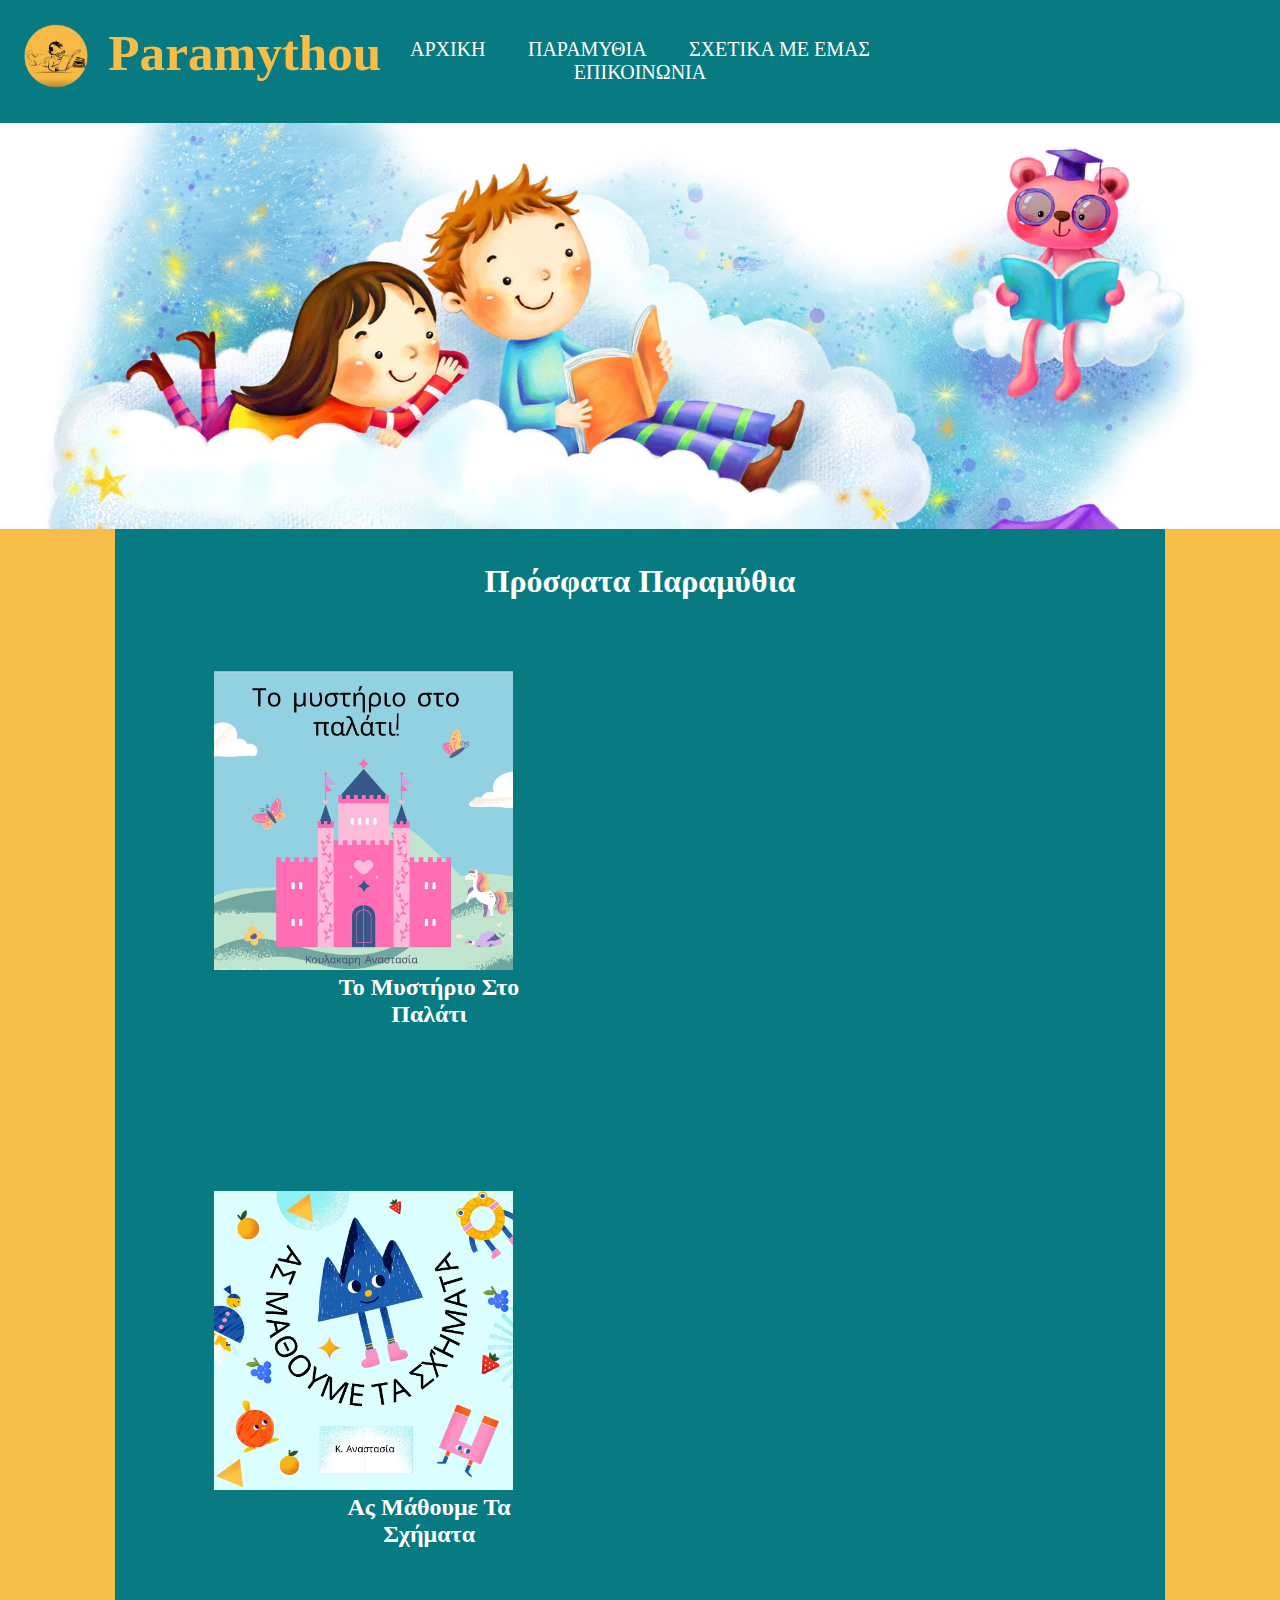
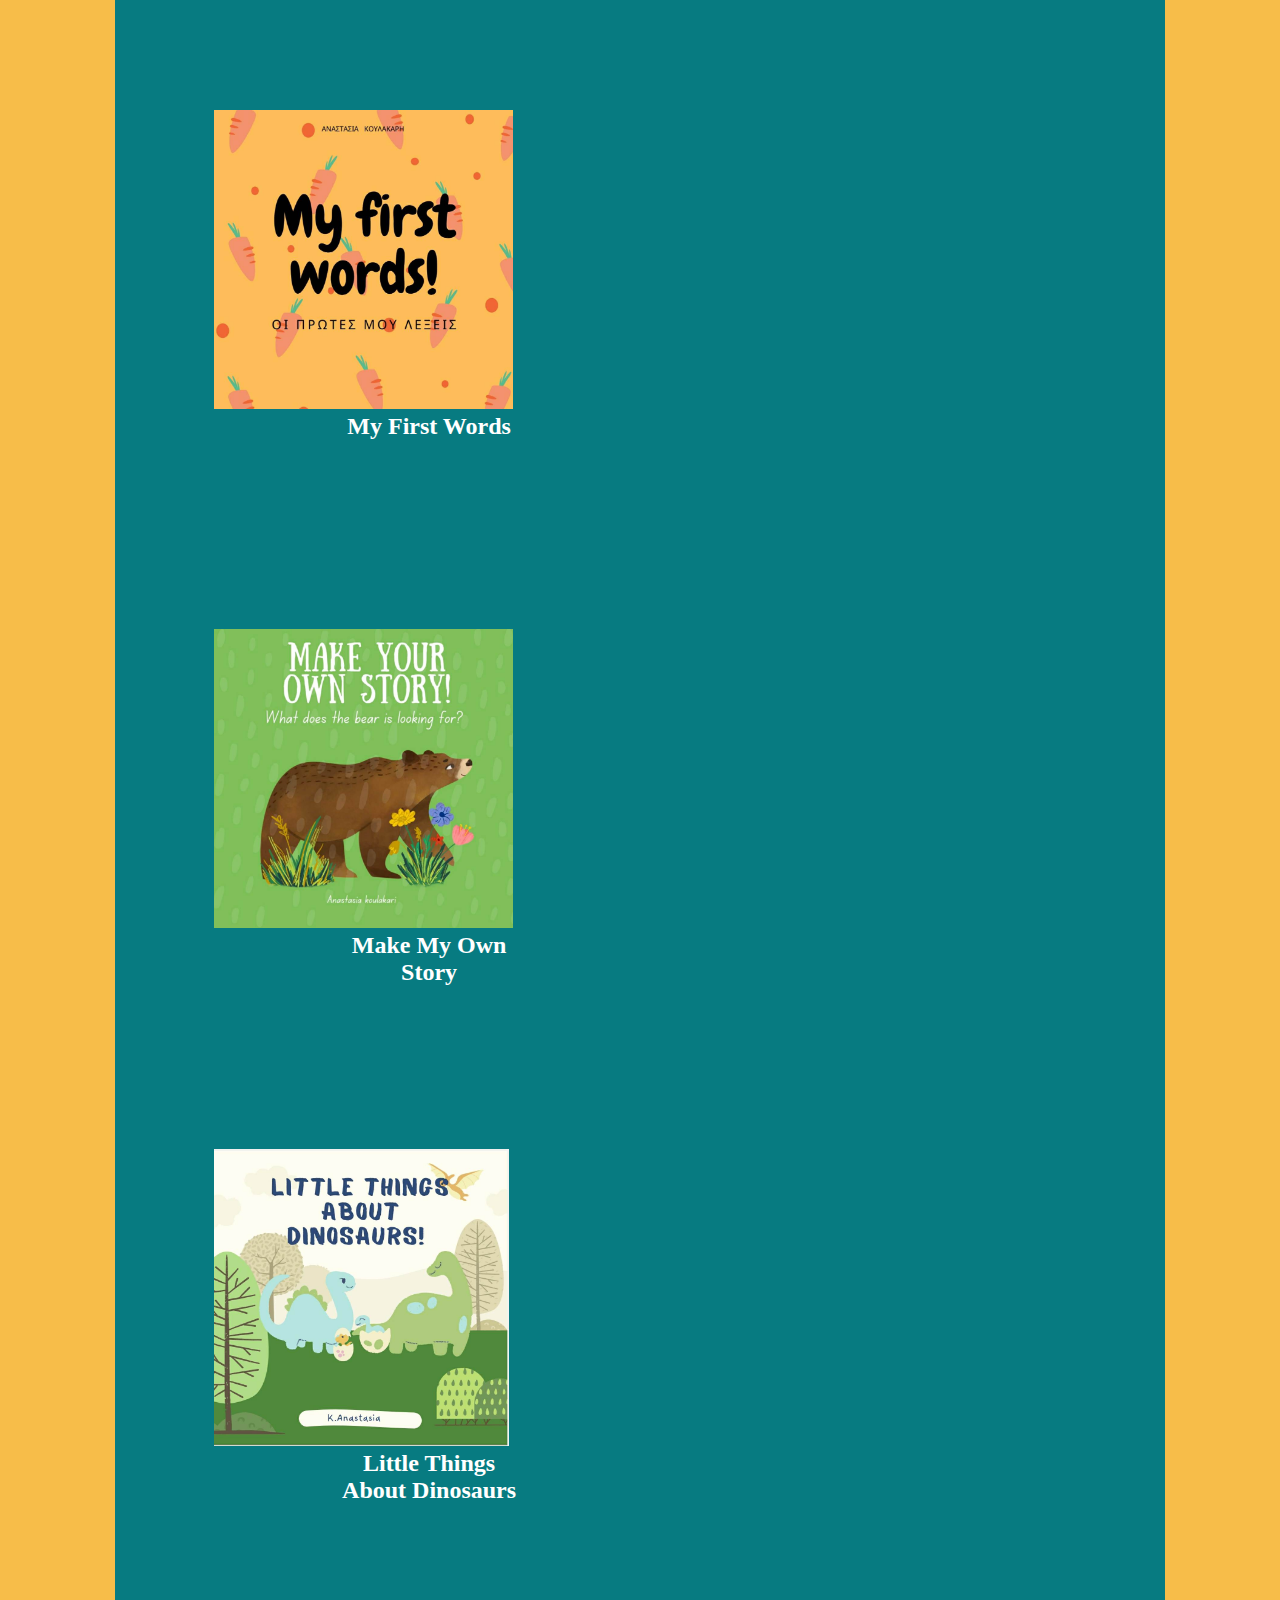
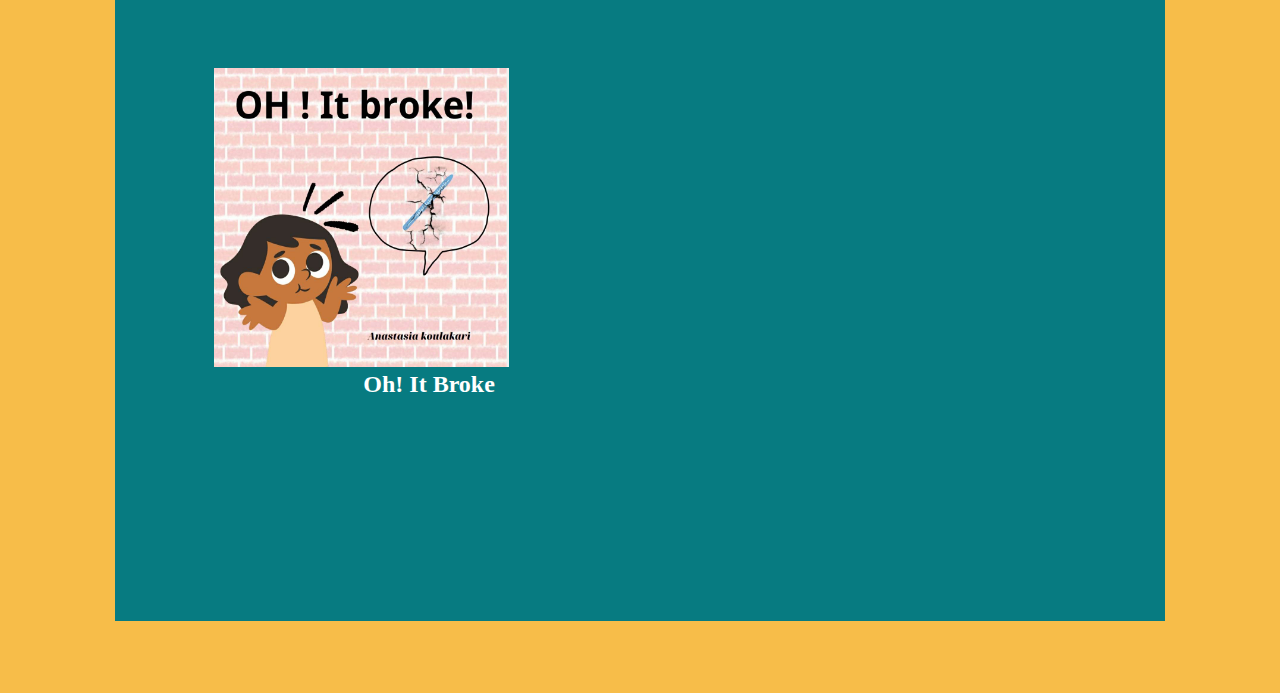
==== commit 5ff02244: "Rollback" ====
--- a/index.html
+++ b/index.html
@@ -1,250 +1,153 @@
-<html>
+<!DOCTYPE html>
+<html lang="en" dir="ltr">
   <head>
     <meta charset="utf-8">
     <title>Paramythou</title>
-    <meta name="viewport" content="width=device-width, initial-scale=1.0">
-    <link href="extras/index_new.css" rel="stylesheet">
+    <link rel="stylesheet" href="style.css">
+    <link rel="icon" href="logo.png">
   </head>
-    <body>
-      <div class="custom_bars" style="box-shadow: 0 2px 0 #FFAA00;"></div>
-      <div style="z-index:8;display:flex;position:relative;background-image: url(images/862234-top-teal-wallpapers-2560x1440-for-full-hd.jpg);">
-        <img class="header_image" draggable="false" src="images/logo.png" width="143" height="143">
-        <span class="header_text">Paramythou</span>
+  <body onresize="elements()" onload="elements()">
+    <div style="display:flex;background-color:#077b81;">
+      <div style="width:25%;display:flex;">
+        <img src="logo.png" style="width:93px;height:70%;margin:4% 0% 4% 4%;border-radius:150px;pointer-events: none;">
+        <h1 class="disappear" style="margin:23px 1% 1% 3%;color:#F7BD49;font-family:'Brush Script MT';font-size:4vw;">Paramythou</h1>
       </div>
-      <div class="custom_bars" style="box-shadow: 0 -2px 0 #FFAA00;"></div>
-      <div>
-        <div class="shape">
-          <center>
-            <ul class="ul_menu">
-              <li class="li_menu_pressed"><a style="text-decoration:none;">ΑΡΧΙΚΗ</a></li>
-              <li class="li_menu"><a style="text-decoration:none;" href="books_new.html">ΠΑΡΑΜΥΘΙΑ</a></li>
-              <li class="li_menu"><a style="text-decoration:none;" href="aboutme_new.html">ΣΧΕΤΙΚΑ ΜΕ ΕΜΑΣ</a></li>
-              <li class="li_menu"><a style="text-decoration:none;" href="info_new.html">ΕΠΙΚΟΙΝΩΝΙΑ</a></li>
-            </ul>
-          </center>
+      <div style="width:50%;">
+        <center>
+          <ul class="ul_menu">
+            <li class="li_menu"><a style="color:white;text-decoration:none;" href="index.html">ΑΡΧΙΚΗ</a></li>
+            <li class="li_menu"><a style="color:white;text-decoration:none;" href="books.html">ΠΑΡΑΜΥΘΙΑ</a></li>
+            <li class="li_menu"><a style="color:white;text-decoration:none;" href="aboutme.html">ΣΧΕΤΙΚΑ ΜΕ ΕΜΑΣ</a></li>
+            <li class="li_menu"><a style="color:white;text-decoration:none;" href="info.html">ΕΠΙΚΟΙΝΩΝΙΑ</a></li>
+          </ul>
+        </center>
+      </div>
+    </div>
+    <div class="image">
+    </div>
+    <div class="box">
+      <center><h1 style="color:white;">Πρόσφατα Παραμύθια</h1></center>
+      <br>
+      <div class="contain">
+        <div id="Palace_secret_1" style="float:left;width:20%;height:290px;margin:1% 5% 10% 8.2%;text-align:center;">
+          <div class="container">
+            <img style="width:299px;margin:0% 0% 0% 0%;height:299px;pointer-events: none;" src="castle.jpg">
+            <div class="overlay" style="width:299px;"><div class="text"><h4>Δύο πριγκίπισσες που λατρεύουν να μαγειρεύουν!
+            Ένα ξαφνικό γεγονός μέσα στο εργαστήριο! Και μια κοιλάδα από μονόκερους, πως να δυνδέονται όλα αυτά?
+            Διάβασε την ιστορία και ανακάλυψε το μυστήριο......<br><br> Ηλικίες 2-6 ετών</h4></div>
+            <a href="Mystery_of_the_Palace.pdf"><img draggable="false" style="width:20%;margin:7% 0% 0% 0%;" src="download.png"></a></div>
+          </div>
+          <div style="">
+            <center><h2 id="Palace_secret_1_text" style="width:200px;margin:auto;color:white;">Το Μυστήριο Στο Παλάτι</h2></center>
+          </div>
         </div>
-        <div class="image" style="background-image: url(images/wallpaper.jpg);"></div>
-      </div>
-      <div class="custom_bars" style="box-shadow: 0 2px 0 #FFAA00;"></div>
-      <div style="position: relative;background-image: url(images/862234-top-teal-wallpapers-2560x1440-for-full-hd.jpg);margin: auto;width: 80%;height: auto;">
-        <br><br>
-        <center><span class="desc">ΠΡΟΣΦΑΤΑ ΠΑΡΑΜΥΘΙΑ</span></center>
-        <br><br>
-        <div class="custom_bars" style="box-shadow: 0 -2px 0 #FFAA00;"></div>
-      </div>
-      <div style="position: relative;background-color: #077b81;margin: auto; padding: 0.5% 0% 0% 0%; width: 80%;height: auto;">
-        <div class="contain">
-          <div class="story1" id="Palace_secret_1">
-            <div class="container">
-              <img style="display: block; width:299px;margin:0% 0% 0% 0%;height:299px;pointer-events: none; box-shadow: 0 4px 8px 0 rgba(0, 0, 0, 0.2), 0 6px 20px 0 rgba(0, 0, 0, 0.19);" src="images/castle.jpg">
-              <div class="overlay" style="width:299px;"><div class="text"><h4>Δύο πριγκίπισσες που λατρεύουν να μαγειρεύουν!
-              Ένα ξαφνικό γεγονός μέσα στο εργαστήριο! Και μια κοιλάδα από μονόκερους, πως να δυνδέονται όλα αυτά?
-              Διάβασε την ιστορία και ανακάλυψε το μυστήριο......<br><br> Ηλικίες 2-6 ετών</h4></div>
-              <a href="books/Mystery_of_the_Palace.pdf">
-                <div class="btn-circle-download">
-                  <svg id="arrow" width="14px" height="20px" viewBox="17 14 14 20">
-                    <path d="M24,15 L24,32"></path>
-                    <polyline points="30 27 24 33 18 27"></polyline>
-                  </svg>
-                  <svg id="check" width="21px" height="15px" viewBox="13 17 21 15">
-                    <polyline points="32.5 18.5 20 31 14.5 25.5"></polyline>
-                  </svg>
-                  <svg id="border" width="48px" height="48px" viewBox="0 0 48 48">
-                    <path d="M24,1 L24,1 L24,1 C36.7025492,1 47,11.2974508 47,24 L47,24 L47,24 C47,36.7025492 36.7025492,47 24,47 L24,47 L24,47 C11.2974508,47 1,36.7025492 1,24 L1,24 L1,24 C1,11.2974508 11.2974508,1 24,1 L24,1 Z"></path>
-                  </svg>
-                </div>
-              </a></div>
-            </div>
-            <div>
-              <center><h2 class="h2title1" id="Palace_secret_1_text">Το Μυστήριο Στο Παλάτι</h2></center>
-            </div>
+        <div id="Shapes_1" style="float:left;width:20%;height:290px;margin:1% 5% 10% 5%;text-align:center;">
+          <div class="container">
+            <img style="width:299px;margin:0% 0% 0% 0%;height:299px;pointer-events: none;" src="shapes.jpg">
+            <div class="overlay" style="width:299px;"><div class="text"><h4>Ένα βιβλίο για την πρώτη επαφή με τα σχήματα!
+            Παίξτε με τα σχήματα γνωρίζοντας τους ήρωες της ιστορίας!<br><br> Ηλικίες 1-4 ετών</h4></div>
+            <a href="Learning_shapes.pdf"><img draggable="false" style="width:20%;margin:22% 0% 0% 0%;" src="download.png"></a></div>
           </div>
-          <div class="story2" id="Shapes_1">
-            <div class="container">
-              <img style="width:299px;margin:0% 0% 0% 0%;height:299px;pointer-events: none; box-shadow: 0 4px 8px 0 rgba(0, 0, 0, 0.2), 0 6px 20px 0 rgba(0, 0, 0, 0.19);" src="images/shapes.jpg">
-              <div class="overlay" style="width:299px;"><div class="text"><h4>Ένα βιβλίο για την πρώτη επαφή με τα σχήματα!
-              Παίξτε με τα σχήματα γνωρίζοντας τους ήρωες της ιστορίας!<br><br> Ηλικίες 1-4 ετών</h4></div>
-              <a href="Learning_shapes.pdf">
-                <a href="books/Learning_shapes.pdf">
-                  <div class="btn-circle-download">
-                    <svg id="arrow" width="14px" height="20px" viewBox="17 14 14 20">
-                      <path d="M24,15 L24,32"></path>
-                      <polyline points="30 27 24 33 18 27"></polyline>
-                    </svg>
-                    <svg id="check" width="21px" height="15px" viewBox="13 17 21 15">
-                      <polyline points="32.5 18.5 20 31 14.5 25.5"></polyline>
-                    </svg>
-                    <svg id="border" width="48px" height="48px" viewBox="0 0 48 48">
-                      <path d="M24,1 L24,1 L24,1 C36.7025492,1 47,11.2974508 47,24 L47,24 L47,24 C47,36.7025492 36.7025492,47 24,47 L24,47 L24,47 C11.2974508,47 1,36.7025492 1,24 L1,24 L1,24 C1,11.2974508 11.2974508,1 24,1 L24,1 Z"></path>
-                    </svg>
-                  </div>
-                </a>
-              </a></div>
-            </div>
-            <div>
-              <center><h2 class="h2title2" id="Shapes_1_text">Ας Μάθουμε Τα Σχήματα</h2></center>
-            </div>
+          <div style="">
+            <center><h2 id="Shapes_1_text" style="width:200px;margin:auto;color:white;">Ας Μάθουμε Τα Σχήματα</h2></center>
           </div>
-          <div class="story3" id="My_First_Words_1">
-            <div class="container">
-              <img style="width:299px;margin:0% 0% 0% 0%;height:299px;pointer-events: none; box-shadow: 0 4px 8px 0 rgba(0, 0, 0, 0.2), 0 6px 20px 0 rgba(0, 0, 0, 0.19);" src="images/num1.jpg">
-              <div class="overlay" style="width:299px;"><div class="text"><h4>Ένα βιβλίο προσχολικής εκπαίδευσης. Απευθύνεται σε ηλικίες 1-6 ετών.
-                Περιέχει μικρές κ εύκολες λέξεις για να ξεκινήσει το παιδί να μιλάει στα αγγλικά και ελληνικά.
-                Εκτυπώστε το βιβλίο για ευκολία στο παιχνίδι με το παιδί</h4></div>
-                <a href="books/My_first_words.pdf">
-                  <div class="btn-circle-download">
-                    <svg id="arrow" width="14px" height="20px" viewBox="17 14 14 20">
-                      <path d="M24,15 L24,32"></path>
-                      <polyline points="30 27 24 33 18 27"></polyline>
-                    </svg>
-                    <svg id="check" width="21px" height="15px" viewBox="13 17 21 15">
-                      <polyline points="32.5 18.5 20 31 14.5 25.5"></polyline>
-                    </svg>
-                    <svg id="border" width="48px" height="48px" viewBox="0 0 48 48">
-                      <path d="M24,1 L24,1 L24,1 C36.7025492,1 47,11.2974508 47,24 L47,24 L47,24 C47,36.7025492 36.7025492,47 24,47 L24,47 L24,47 C11.2974508,47 1,36.7025492 1,24 L1,24 L1,24 C1,11.2974508 11.2974508,1 24,1 L24,1 Z"></path>
-                    </svg>
-                  </div>
-                </a></div>
-            </div>
-            <div>
-              <center><h2 class="h2title3" id="My_First_Words_1_text">My First Words</h2></center>
-            </div>
+        </div>
+        <div id="My_First_Words_1" style="float:left;width:20%;height:290px;margin:1% 5% 10% 5%;text-align:center;">
+          <div class="container">
+            <img style="width:299px;margin:0% 0% 0% 0%;height:299px;pointer-events: none;" src="num1.jpg">
+            <div class="overlay" style="width:299px;"><div class="text"><h4>Ένα βιβλίο προσχολικής εκπαίδευσης. Απευθύνεται σε ηλικίες 1-6 ετών.
+              Περιέχει μικρές κ εύκολες λέξεις για να ξεκινήσει το παιδί να μιλάει στα αγγλικά και ελληνικά.
+              Εκτυπώστε το βιβλίο για ευκολία στο παιχνίδι με το παιδί</h4></div>
+            <a href="My_first_words.pdf"><img draggable="false" style="width:20%;margin:15% 0% 0% 0%;" src="download.png"></a></div>
           </div>
-          <div class="story4" id="Make_My_Own_Story_1">
-            <div class="container">
-              <img style="width:299px;margin:0% 0% 0% 0%;height:299px;pointer-events: none; box-shadow: 0 4px 8px 0 rgba(0, 0, 0, 0.2), 0 6px 20px 0 rgba(0, 0, 0, 0.19);" src="images/num2.jpg">
-              <div class="overlay" style="width:299px;"><div class="text"><h4>Ακολούθησε την αρκούδα κ μάθε τα ζωάκια του δάσους..
-                Ένα βιβλίο που δεν έχει  κείμενο για να φτιάξεις την ιστορία όπως εσύ επιθυμείς μαζί με το παιδί σου! Ανακάλυψε όλα
-                τα ζώα που θα συναντήσει η αρκούδα μας! Απευθύνεται σε παιδιά προσχολικής ηλικίας.</h4></div>
-                <a href="books/Make_my_own_story.pdf">
-                  <div class="btn-circle-download">
-                    <svg id="arrow" width="14px" height="20px" viewBox="17 14 14 20">
-                      <path d="M24,15 L24,32"></path>
-                      <polyline points="30 27 24 33 18 27"></polyline>
-                    </svg>
-                    <svg id="check" width="21px" height="15px" viewBox="13 17 21 15">
-                      <polyline points="32.5 18.5 20 31 14.5 25.5"></polyline>
-                    </svg>
-                    <svg id="border" width="48px" height="48px" viewBox="0 0 48 48">
-                      <path d="M24,1 L24,1 L24,1 C36.7025492,1 47,11.2974508 47,24 L47,24 L47,24 C47,36.7025492 36.7025492,47 24,47 L24,47 L24,47 C11.2974508,47 1,36.7025492 1,24 L1,24 L1,24 C1,11.2974508 11.2974508,1 24,1 L24,1 Z"></path>
-                    </svg>
-                  </div>
-                </a> </div>
-            </div>
-            <div class="">
-              <center><h2 class="h2title4" id="Make_My_Own_Story_1_text">Make My Own Story</h2></center>
-            </div>
+          <div style="">
+            <center><h2 id="My_First_Words_1_text" style="width:200px;margin:auto;color:white;">My First Words</h2></center>
           </div>
-          <div class="story5" id="Little_Things_About_Dinosaurs_1">
-            <div class="container">
-              <img style="width:295px;margin:0% 0% 0% 0%;height:auto;pointer-events: none; box-shadow: 0 4px 8px 0 rgba(0, 0, 0, 0.2), 0 6px 20px 0 rgba(0, 0, 0, 0.19);" src="images/num3.jpg">
-              <div class="overlay" style="width:295px;"><div class="text"><h4>Ένα μικρός δεινόσαυρος μας λέει την ιστορία
-                του και μας δείχνει το σπίτι του μέσα από μια όμορφη διαδρομή. Τι βιβλίο είναι στα αγγλικά με εύκολο
-                λεξιλόγιο για ανάγνωση από τα ίδια τα παιδιά που κάνουν τα πρώτα τους βήματα στην αγγλική γλώσσα.
-                Το βιβλίο απευθύνεται σε παιδιά από 1-7 ετών.</h4></div>
-                <a href="books/little_things_about_dinosaurs.pdf">
-                  <div class="btn-circle-download">
-                    <svg id="arrow" width="14px" height="20px" viewBox="17 14 14 20">
-                      <path d="M24,15 L24,32"></path>
-                      <polyline points="30 27 24 33 18 27"></polyline>
-                    </svg>
-                    <svg id="check" width="21px" height="15px" viewBox="13 17 21 15">
-                      <polyline points="32.5 18.5 20 31 14.5 25.5"></polyline>
-                    </svg>
-                    <svg id="border" width="48px" height="48px" viewBox="0 0 48 48">
-                      <path d="M24,1 L24,1 L24,1 C36.7025492,1 47,11.2974508 47,24 L47,24 L47,24 C47,36.7025492 36.7025492,47 24,47 L24,47 L24,47 C11.2974508,47 1,36.7025492 1,24 L1,24 L1,24 C1,11.2974508 11.2974508,1 24,1 L24,1 Z"></path>
-                    </svg>
-                  </div>
-                </a>
-              </div>
-            </div>
-            <div class="">
-              <center><h2 class="h2title5" id="Little_Things_About_Dinosaurs_1_text">Little Things About Dinosaurs</h2></center>
-            </div>
+        </div>
+        <div id="Make_My_Own_Story_1" style="float:left;width:20%;height:290px;margin:1% 5% 10% 8.2%;text-align:center;">
+          <div class="container">
+            <img style="width:299px;margin:0% 0% 0% 0%;height:299px;pointer-events: none;" src="num2.jpg">
+            <div class="overlay" style="width:299px;"><div class="text"><h4>Ακολούθησε την αρκούδα κ μάθε τα ζωάκια του δάσους..
+              Ένα βιβλίο που δεν έχει  κείμενο για να φτιάξεις την ιστορία όπως εσύ επιθυμείς μαζί με το παιδί σου! Ανακάλυψε όλα
+              τα ζώα που θα συναντήσει η αρκούδα μας! Απευθύνεται σε παιδιά προσχολικής ηλικίας.</h4></div>
+            <a href="Make_my_own_story.pdf" downlaod><img draggable="false" style="width:20%;margin:15% 0% 0% 1%;" src="download.png"></a> </div>
           </div>
-          <div class="story6" id="Oh_It_Broke_1">
-            <div class="container">
-              <img style="width:295px;margin:0% 0% 0% 0%;height:299px;pointer-events:none; box-shadow: 0 4px 8px 0 rgba(0, 0, 0, 0.2), 0 6px 20px 0 rgba(0, 0, 0, 0.19);" src="images/num4.jpg">
-              <div class="overlay" style="width:295px;"><div class="text"><h4>Η μικρή μας ηρωίδα αρρώστησε και
-                δεν άκουσε σωστά τους κανόνες που είπε η μαμά της. Ένα ατύχημα όμως της έδωσε να πολύ σημαντικό μάθημα.
-                Το βιβλίο είναι στα αγγλικά με εύκολο λεξιλόγιο για ανάγνωση από τα ίδια τα παιδιά που κάνουν τα πρώτα τους
-                βήματα στην αγγλική γλώσσα αλλά και τους γονείς. Το βιβλίο απευθύνεται σε παιδιά από 1-7 ετών</h4></div>
-                <a href="books/Oh_It_broke.pdf">
-                  <div class="btn-circle-download">
-                    <svg id="arrow" width="14px" height="20px" viewBox="17 14 14 20">
-                      <path d="M24,15 L24,32"></path>
-                      <polyline points="30 27 24 33 18 27"></polyline>
-                    </svg>
-                    <svg id="check" width="21px" height="15px" viewBox="13 17 21 15">
-                      <polyline points="32.5 18.5 20 31 14.5 25.5"></polyline>
-                    </svg>
-                    <svg id="border" width="48px" height="48px" viewBox="0 0 48 48">
-                      <path d="M24,1 L24,1 L24,1 C36.7025492,1 47,11.2974508 47,24 L47,24 L47,24 C47,36.7025492 36.7025492,47 24,47 L24,47 L24,47 C11.2974508,47 1,36.7025492 1,24 L1,24 L1,24 C1,11.2974508 11.2974508,1 24,1 L24,1 Z"></path>
-                    </svg>
-                  </div>
-                </a> </div>
-            </div>
-            <div class="">
-              <center><h2 class="h2title6" id="Oh_It_Broke_1_text">Oh! It Broke</h2></center>
-            </div>
+          <div class="">
+            <center><h2 id="Make_My_Own_Story_1_text" style="width:200px;margin:0% 0% 0% 0%;color:white;">Make My Own Story</h2></center>
+          </div>
+        </div>
+        <div id="Little_Things_About_Dinosaurs_1" style="float:left;width:20%;height:290px;margin:1% 5% 10% 5%;text-align:center;">
+          <div class="container" style="">
+            <img style="width:295px;margin:0% 0% 0% 0%;height:auto;pointer-events: none;" src="num3.jpg">
+            <div class="overlay" style="width:295px;"><div class="text"><h4>Ένα μικρός δεινόσαυρος μας λέει την ιστορία
+              του και μας δείχνει το σπίτι του μέσα από μια όμορφη διαδρομή. Τι βιβλίο είναι στα αγγλικά με εύκολο
+              λεξιλόγιο για ανάγνωση από τα ίδια τα παιδιά που κάνουν τα πρώτα τους βήματα στην αγγλική γλώσσα.
+              Το βιβλίο απευθύνεται σε παιδιά από 1-7 ετών.</h4></div>
+            <a href="little_things_about_dinosaurs.pdf" download><img draggable="false" style="width:20%;margin:5% 0% 0% 1%;" src="download.png"></a> </div>
+          </div>
+          <div class="">
+            <center><h2 id="Little_Things_About_Dinosaurs_1_text" style="width:200px;margin:0% 0% 0% 0%;color:white;">Little Things About Dinosaurs</h2></center>
+          </div>
+        </div>
+        <div id="Oh_It_Broke_1" style="float:left;width:20%;height:290px;margin:1% 5% 10% 8.2%;text-align:center;">
+          <div class="container">
+            <img style="width:295px;margin:0% 0% 0% 0%;height:299px;pointer-events:none;" src="num4.jpg">
+            <div class="overlay" style="width:295px;"><div class="text"><h4>Η μικρή μας ηρωίδα αρρώστησε και
+              δεν άκουσε σωστά τους κανόνες που είπε η μαμά της. Ένα ατύχημα όμως της έδωσε να πολύ σημαντικό μάθημα.
+              Το βιβλίο είναι στα αγγλικά με εύκολο λεξιλόγιο για ανάγνωση από τα ίδια τα παιδιά που κάνουν τα πρώτα τους
+              βήματα στην αγγλική γλώσσα αλλά και τους γονείς. Το βιβλίο απευθύνεται σε παιδιά από 1-7 ετών</h4></div>
+            <a href="Oh_it_broke.pdf"><img draggable="false" style="width:20%;margin:5% 0% 0% 1%;" src="download.png"></a> </div>
+          </div>
+          <div class="">
+            <center><h2 id="Oh_It_Broke_1_text" style="width:200px;margin:0% 0% 0% 0%;color:white;">Oh! It Broke</h2></center>
           </div>
         </div>
       </div>
-      <script type="text/javascript">
-        function elements(){
-          if(window.innerWidth < 1500){
-            document.getElementById('Palace_secret_1').style.float = "none";
-            document.getElementById('Palace_secret_1').style.margin = "1% 5% 20% 12%";
-            document.getElementById('Palace_secret_1_text').style.margin = "0% 0% 0% 50%";
-            document.getElementById('Shapes_1').style.float = "none";
-            document.getElementById('Shapes_1').style.margin = "1% 5% 20% 12%";
-            document.getElementById('Shapes_1_text').style.margin = "0% 0% 0% 50%";
-            document.getElementById('My_First_Words_1').style.float = "none";
-            document.getElementById('My_First_Words_1').style.margin = "1% 5% 20% 12%";
-            document.getElementById('My_First_Words_1_text').style.margin = "0% 0% 0% 50%";
-            document.getElementById('Make_My_Own_Story_1').style.float = "none";
-            document.getElementById('Make_My_Own_Story_1').style.margin = "1% 5% 20% 12%";
-            document.getElementById('Make_My_Own_Story_1_text').style.margin = "0% 0% 0% 50%";
-            document.getElementById('Little_Things_About_Dinosaurs_1').style.float = "none";
-            document.getElementById('Little_Things_About_Dinosaurs_1').style.margin = "1% 5% 20% 12%";
-            document.getElementById('Little_Things_About_Dinosaurs_1_text').style.margin = "0% 0% 0% 50%";
-            document.getElementById('Oh_It_Broke_1').style.float = "none";
-            document.getElementById('Oh_It_Broke_1').style.margin = "1% 5% 20% 12%";
-            document.getElementById('Oh_It_Broke_1_text').style.margin = "0% 0% 0% 50%";
-            }
-          else{
-            document.getElementById('Palace_secret_1').style.float = "left";
-            document.getElementById('Palace_secret_1').style.margin = "1% 5% 10% 8.2%";
-            document.getElementById('Palace_secret_1_text').style.margin = "auto";
-            document.getElementById('Shapes_1').style.float = "left";
-            document.getElementById('Shapes_1').style.margin = "1% 5% 10% 5%";
-            document.getElementById('Shapes_1_text').style.margin = "auto";
-            document.getElementById('My_First_Words_1').style.float = "left";
-            document.getElementById('My_First_Words_1').style.margin = "1% 5% 10% 5%";
-            document.getElementById('My_First_Words_1_text').style.margin = "auto";
-            document.getElementById('Make_My_Own_Story_1').style.float = "left";
-            document.getElementById('Make_My_Own_Story_1').style.margin = "1% 5% 10% 8.2%";
-            document.getElementById('Make_My_Own_Story_1_text').style.margin = "auto";
-            document.getElementById('Little_Things_About_Dinosaurs_1').style.float = "left";
-            document.getElementById('Little_Things_About_Dinosaurs_1').style.margin = "1% 5% 10% 5%";
-            document.getElementById('Little_Things_About_Dinosaurs_1_text').style.margin = "auto";
-            document.getElementById('Oh_It_Broke_1').style.float = "left";
-            document.getElementById('Oh_It_Broke_1').style.margin = "1% 5% 10% 5%";
-            document.getElementById('Oh_It_Broke_1_text').style.margin = "auto";
-          }
+    </div>
+    <script type="text/javascript">
+    function elements(){
+      if(window.innerWidth < 1500){
+        document.getElementById('Palace_secret_1').style.float = "none";
+        document.getElementById('Palace_secret_1').style.margin = "1% 5% 20% 12%";
+        document.getElementById('Palace_secret_1_text').style.margin = "0% 0% 0% 50%";
+        document.getElementById('Shapes_1').style.float = "none";
+        document.getElementById('Shapes_1').style.margin = "1% 5% 20% 12%";
+        document.getElementById('Shapes_1_text').style.margin = "0% 0% 0% 50%";
+        document.getElementById('My_First_Words_1').style.float = "none";
+        document.getElementById('My_First_Words_1').style.margin = "1% 5% 20% 12%";
+        document.getElementById('My_First_Words_1_text').style.margin = "0% 0% 0% 50%";
+        document.getElementById('Make_My_Own_Story_1').style.float = "none";
+        document.getElementById('Make_My_Own_Story_1').style.margin = "1% 5% 20% 12%";
+        document.getElementById('Make_My_Own_Story_1_text').style.margin = "0% 0% 0% 50%";
+        document.getElementById('Little_Things_About_Dinosaurs_1').style.float = "none";
+        document.getElementById('Little_Things_About_Dinosaurs_1').style.margin = "1% 5% 20% 12%";
+        document.getElementById('Little_Things_About_Dinosaurs_1_text').style.margin = "0% 0% 0% 50%";
+        document.getElementById('Oh_It_Broke_1').style.float = "none";
+        document.getElementById('Oh_It_Broke_1').style.margin = "1% 5% 20% 12%";
+        document.getElementById('Oh_It_Broke_1_text').style.margin = "0% 0% 0% 50%";
         }
-
-        $(".btn-circle-download").click(function () {
-          $(this).addClass("load");
-          setTimeout(function () {
-            $(".btn-circle-download").addClass("done");
-          }, 1000);
-          setTimeout(function () {
-            $(".btn-circle-download").removeClass("load done");
-          }, 5000);
-        });
-
-        </script>
-        <br><br><br><br>
-    </body>
-</html>+      else{
+        document.getElementById('Palace_secret_1').style.float = "left";
+        document.getElementById('Palace_secret_1').style.margin = "1% 5% 10% 8.2%";
+        document.getElementById('Palace_secret_1_text').style.margin = "auto";
+        document.getElementById('Shapes_1').style.float = "left";
+        document.getElementById('Shapes_1').style.margin = "1% 5% 10% 5%";
+        document.getElementById('Shapes_1_text').style.margin = "auto";
+        document.getElementById('My_First_Words_1').style.float = "left";
+        document.getElementById('My_First_Words_1').style.margin = "1% 5% 10% 5%";
+        document.getElementById('My_First_Words_1_text').style.margin = "auto";
+        document.getElementById('Make_My_Own_Story_1').style.float = "left";
+        document.getElementById('Make_My_Own_Story_1').style.margin = "1% 5% 10% 8.2%";
+        document.getElementById('Make_My_Own_Story_1_text').style.margin = "auto";
+        document.getElementById('Little_Things_About_Dinosaurs_1').style.float = "left";
+        document.getElementById('Little_Things_About_Dinosaurs_1').style.margin = "1% 5% 10% 5%";
+        document.getElementById('Little_Things_About_Dinosaurs_1_text').style.margin = "auto";
+        document.getElementById('Oh_It_Broke_1').style.float = "left";
+        document.getElementById('Oh_It_Broke_1').style.margin = "1% 5% 10% 5%";
+        document.getElementById('Oh_It_Broke_1_text').style.margin = "auto";
+      }
+    }
+    </script>
+    <br><br><br><br>
+  </body>
+</html>
--- a/style.css
+++ b/style.css
@@ -0,0 +1,154 @@
+body{
+  position: relative;
+  background-color: #F7BD49;
+  margin: auto;
+}
+
+select{
+  margin: 2% 2% 2% 2%;
+  padding: 0.5% 0.5% 0.5% 0.5%;
+  background-color: white;
+  border-radius: 4px;
+  display: inline-block;
+  font: inherit;
+  line-height: 1.5em;
+  width: 15%;
+}
+
+@media screen and (max-width: 1000px) {
+  .disappear {
+    display: none;
+  }
+}
+
+.social_icons:hover{
+  transform: scale(1.5);
+}
+
+.image{
+  position: relative;
+  margin: auto;
+  padding: 20% 0% 0% 0%;
+  background-image: url("wallpaper.jpg");
+  background-size: 100%;
+  background-repeat: no-repeat;
+  height: 150px;
+  width: 100%;
+  background-position: -100% 25%;
+}
+
+.social{
+  position: relative;
+  margin: 1% 0% 0% 2%;
+  background-image: url("https://i.pinimg.com/originals/1e/b8/55/1eb8557129457439e59a95b3e2f558a4.jpg");
+  background-size: 100%;
+  background-repeat: no-repeat;
+  height: 20px;
+  width: 1%;
+}
+
+.ul_menu{
+  list-style-type: none;
+  margin: auto;
+  padding: 6% 0% 6% 0%;
+  width: 100%;
+}
+
+.li_menu {
+  display: inline;
+  margin: 1% 3% 1% 3%;
+  font-size: 20px;
+  color: white;
+}
+
+.a_menu {
+ color: white;
+ text-decoration: none;
+}
+
+.box{
+  position: relative;
+  background-color: #077b81;
+  margin: auto;
+  padding: 1% 1% 1% 1%;
+  width: 80%;
+  height: auto;
+}
+
+.boxv2{
+  position: relative;
+  margin: auto;
+  padding: 1% 1% 1% 1%;
+  width: 80%;
+  height: auto;
+}
+
+.container {
+  position: relative;
+  width: 100%;
+}
+
+.overlay {
+  position: absolute;
+  top: 0;
+  bottom: 0;
+  left: 0;
+  right: 0;
+  height:100%;
+  width: 219px;
+  opacity: 0;
+  transition: .5s ease;
+  background-color: #077b81;
+  margin: auto;
+}
+
+.container:hover .overlay {
+  opacity: 0.9;
+}
+
+.text {
+  color: white;
+  font-size: 15px;
+  position: relative;
+  text-align: center;
+  padding: 3%;
+  line-height: 1;
+}
+
+.filterDiv {
+  float: left;
+  width: 20%;
+  height: 290px;
+  margin:1% 7% 10% 6%;
+  text-align: center;
+  display: none;
+}
+
+.show {
+  display: block;
+}
+
+.contain {
+  margin: 2% -7% 2% -5%;
+  overflow: hidden;
+  justify-content: center;
+}
+
+/* Style the buttons */
+.btn {
+  border: none;
+  outline: none;
+  padding: 12px 16px;
+  background-color: #f1f1f1;
+  cursor: pointer;
+  margin: 1% 0% 1% 0%;
+}
+
+.btn:hover {
+  background-color: #ddd;
+}
+
+.btn.active {
+  background-color: #666;
+  color: white;
+}
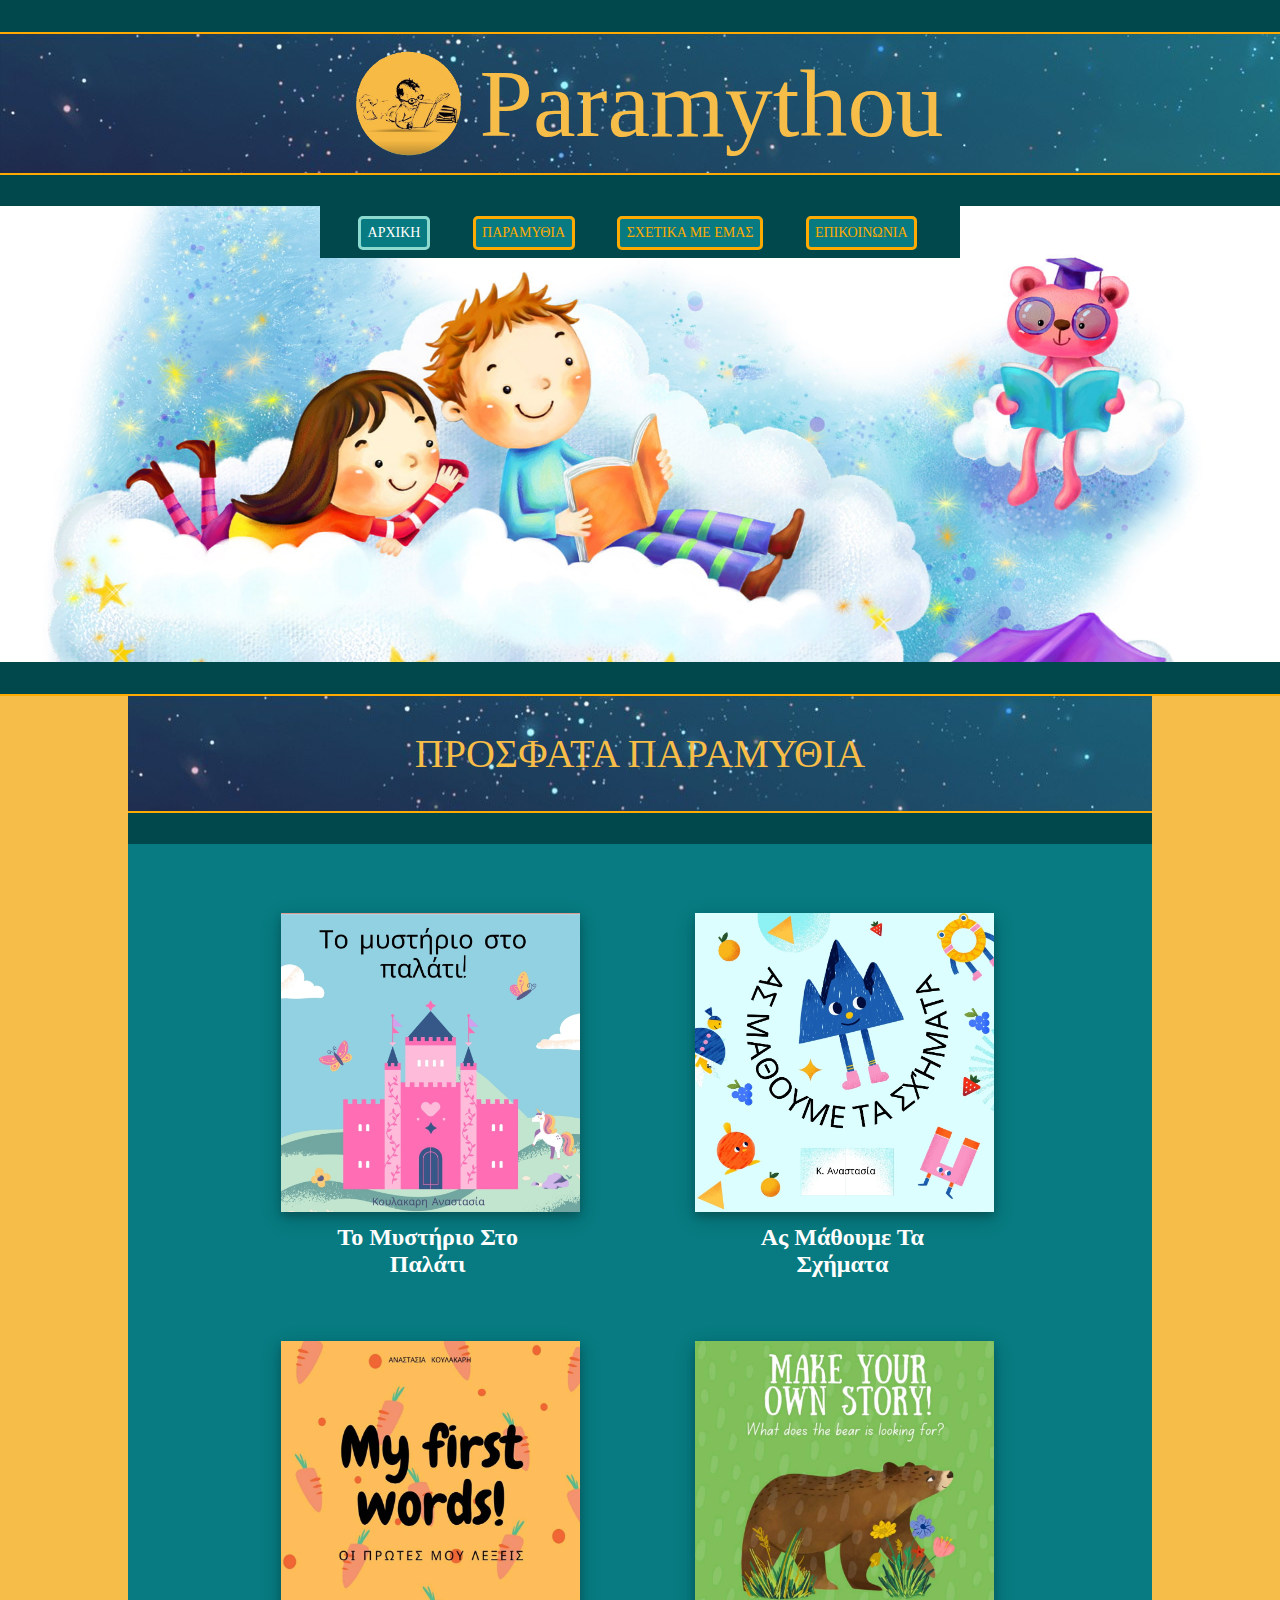
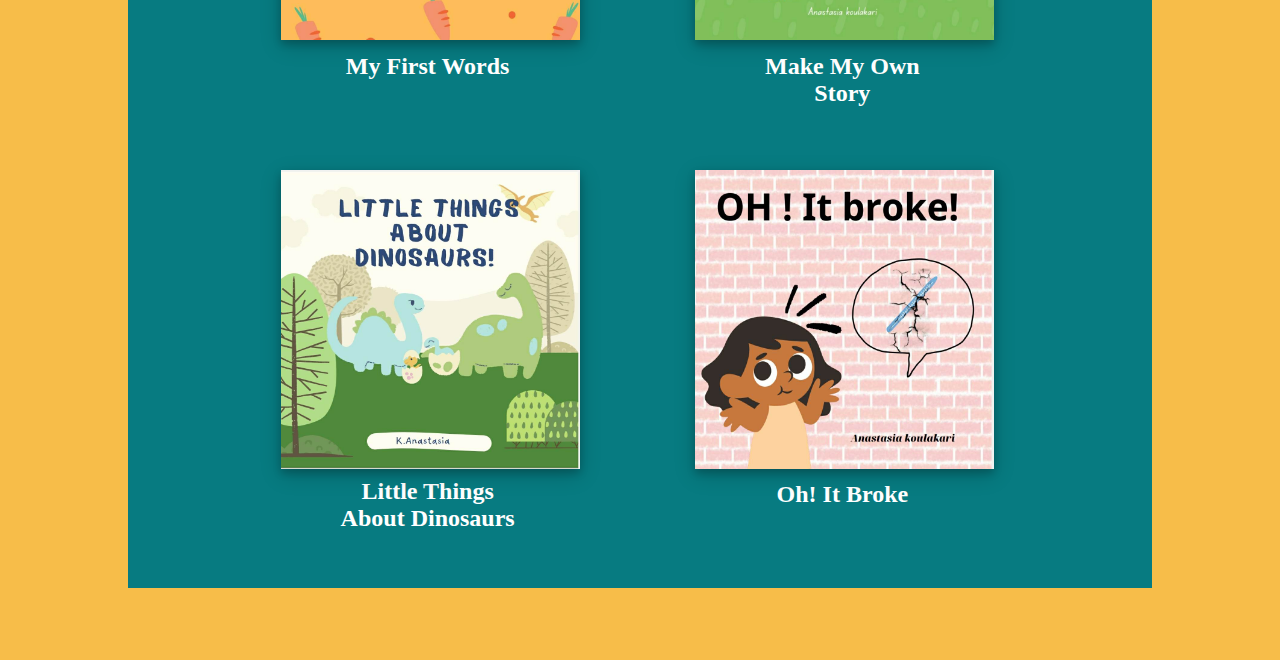
==== commit ecf647dd: "Update" ====
--- a/index.html
+++ b/index.html
@@ -1,153 +1,250 @@
-<!DOCTYPE html>
-<html lang="en" dir="ltr">
+<html>
   <head>
     <meta charset="utf-8">
     <title>Paramythou</title>
-    <link rel="stylesheet" href="style.css">
-    <link rel="icon" href="logo.png">
+    <meta name="viewport" content="width=device-width; initial-scale=1; maximum-scale=1; user-scalable=0">
+    <link href="extras/index_new.css" rel="stylesheet">
   </head>
-  <body onresize="elements()" onload="elements()">
-    <div style="display:flex;background-color:#077b81;">
-      <div style="width:25%;display:flex;">
-        <img src="logo.png" style="width:93px;height:70%;margin:4% 0% 4% 4%;border-radius:150px;pointer-events: none;">
-        <h1 class="disappear" style="margin:23px 1% 1% 3%;color:#F7BD49;font-family:'Brush Script MT';font-size:4vw;">Paramythou</h1>
-      </div>
-      <div style="width:50%;">
-        <center>
-          <ul class="ul_menu">
-            <li class="li_menu"><a style="color:white;text-decoration:none;" href="index.html">ΑΡΧΙΚΗ</a></li>
-            <li class="li_menu"><a style="color:white;text-decoration:none;" href="books.html">ΠΑΡΑΜΥΘΙΑ</a></li>
-            <li class="li_menu"><a style="color:white;text-decoration:none;" href="aboutme.html">ΣΧΕΤΙΚΑ ΜΕ ΕΜΑΣ</a></li>
-            <li class="li_menu"><a style="color:white;text-decoration:none;" href="info.html">ΕΠΙΚΟΙΝΩΝΙΑ</a></li>
-          </ul>
-        </center>
-      </div>
-    </div>
-    <div class="image">
-    </div>
-    <div class="box">
-      <center><h1 style="color:white;">Πρόσφατα Παραμύθια</h1></center>
-      <br>
-      <div class="contain">
-        <div id="Palace_secret_1" style="float:left;width:20%;height:290px;margin:1% 5% 10% 8.2%;text-align:center;">
-          <div class="container">
-            <img style="width:299px;margin:0% 0% 0% 0%;height:299px;pointer-events: none;" src="castle.jpg">
-            <div class="overlay" style="width:299px;"><div class="text"><h4>Δύο πριγκίπισσες που λατρεύουν να μαγειρεύουν!
-            Ένα ξαφνικό γεγονός μέσα στο εργαστήριο! Και μια κοιλάδα από μονόκερους, πως να δυνδέονται όλα αυτά?
-            Διάβασε την ιστορία και ανακάλυψε το μυστήριο......<br><br> Ηλικίες 2-6 ετών</h4></div>
-            <a href="Mystery_of_the_Palace.pdf"><img draggable="false" style="width:20%;margin:7% 0% 0% 0%;" src="download.png"></a></div>
-          </div>
-          <div style="">
-            <center><h2 id="Palace_secret_1_text" style="width:200px;margin:auto;color:white;">Το Μυστήριο Στο Παλάτι</h2></center>
-          </div>
+    <body>
+      <div class="custom_bars" style="box-shadow: 0 2px 0 #FFAA00;"></div>
+      <div class="banner" style="background-image: url(images/862234-top-teal-wallpapers-2560x1440-for-full-hd.jpg);">
+        <img class="header_image" draggable="false" src="images/logo.png" width="143" height="143">
+        <span class="header_text">Paramythou</span>
+      </div>
+      <div class="custom_bars" style="box-shadow: 0 -2px 0 #FFAA00;"></div>
+      <div>
+        <div class="shape">
+          <center>
+            <ul class="ul_menu">
+              <li class="li_menu_pressed"><a style="text-decoration:none;" >ΑΡΧΙΚΗ</a></li>
+              <li class="li_menu"><a style="text-decoration:none;" href="books_new.html">ΠΑΡΑΜΥΘΙΑ</a></li>
+              <li class="li_menu"><a style="text-decoration:none;" href="aboutme_new.html">ΣΧΕΤΙΚΑ ΜΕ ΕΜΑΣ</a></li>
+              <li class="li_menu"><a style="text-decoration:none;" href="info_new.html">ΕΠΙΚΟΙΝΩΝΙΑ</a></li>
+            </ul>
+          </center>
         </div>
-        <div id="Shapes_1" style="float:left;width:20%;height:290px;margin:1% 5% 10% 5%;text-align:center;">
-          <div class="container">
-            <img style="width:299px;margin:0% 0% 0% 0%;height:299px;pointer-events: none;" src="shapes.jpg">
-            <div class="overlay" style="width:299px;"><div class="text"><h4>Ένα βιβλίο για την πρώτη επαφή με τα σχήματα!
-            Παίξτε με τα σχήματα γνωρίζοντας τους ήρωες της ιστορίας!<br><br> Ηλικίες 1-4 ετών</h4></div>
-            <a href="Learning_shapes.pdf"><img draggable="false" style="width:20%;margin:22% 0% 0% 0%;" src="download.png"></a></div>
-          </div>
-          <div style="">
-            <center><h2 id="Shapes_1_text" style="width:200px;margin:auto;color:white;">Ας Μάθουμε Τα Σχήματα</h2></center>
+        <div class="image" style="background-image: url(images/wallpaper.jpg);"></div>
+      </div>
+      <div class="custom_bars" style="box-shadow: 0 2px 0 #FFAA00;"></div>
+      <div class="second_banner" style="background-image: url(images/862234-top-teal-wallpapers-2560x1440-for-full-hd.jpg);">
+        <br><br>
+        <center><span class="desc">ΠΡΟΣΦΑΤΑ ΠΑΡΑΜΥΘΙΑ</span></center>
+        <br><br>
+        <div class="custom_bars_2" style="box-shadow: 0 -2px 0 #FFAA00;"></div>
+      </div>
+      <div class="box">
+        <div class="contain">
+          <div class="story1" id="Palace_secret_1">
+            <div class="container">
+              <img class="image_stories" src="images/castle.jpg">
+              <div class="overlay" ><div class="text"><h4>Δύο πριγκίπισσες που λατρεύουν να μαγειρεύουν!
+              Ένα ξαφνικό γεγονός μέσα στο εργαστήριο! Και μια κοιλάδα από μονόκερους, πως να δυνδέονται όλα αυτά?
+              Διάβασε την ιστορία και ανακάλυψε το μυστήριο......<br><br> Ηλικίες 2-6 ετών</h4></div>
+              <a href="books/Mystery_of_the_Palace.pdf">
+                <div class="btn-circle-download">
+                  <svg id="arrow" width="14px" height="20px" viewBox="17 14 14 20">
+                    <path d="M24,15 L24,32"></path>
+                    <polyline points="30 27 24 33 18 27"></polyline>
+                  </svg>
+                  <svg id="check" width="21px" height="15px" viewBox="13 17 21 15">
+                    <polyline points="32.5 18.5 20 31 14.5 25.5"></polyline>
+                  </svg>
+                  <svg id="border" width="48px" height="48px" viewBox="0 0 48 48">
+                    <path d="M24,1 L24,1 L24,1 C36.7025492,1 47,11.2974508 47,24 L47,24 L47,24 C47,36.7025492 36.7025492,47 24,47 L24,47 L24,47 C11.2974508,47 1,36.7025492 1,24 L1,24 L1,24 C1,11.2974508 11.2974508,1 24,1 L24,1 Z"></path>
+                  </svg>
+                </div>
+              </a></div>
+            </div>
+            <div>
+              <center><h2 class="h2title1" id="Palace_secret_1_text">Το Μυστήριο Στο Παλάτι</h2></center>
+            </div>
+          </div>
+          <div class="story2" id="Shapes_1">
+            <div class="container">
+              <img class="image_stories" src="images/shapes.jpg">
+              <div class="overlay"><div class="text"><h4>Ένα βιβλίο για την πρώτη επαφή με τα σχήματα!
+              Παίξτε με τα σχήματα γνωρίζοντας τους ήρωες της ιστορίας!<br><br> Ηλικίες 1-4 ετών</h4></div>
+              <a href="Learning_shapes.pdf">
+                <a href="books/Learning_shapes.pdf">
+                  <div class="btn-circle-download">
+                    <svg id="arrow" width="14px" height="20px" viewBox="17 14 14 20">
+                      <path d="M24,15 L24,32"></path>
+                      <polyline points="30 27 24 33 18 27"></polyline>
+                    </svg>
+                    <svg id="check" width="21px" height="15px" viewBox="13 17 21 15">
+                      <polyline points="32.5 18.5 20 31 14.5 25.5"></polyline>
+                    </svg>
+                    <svg id="border" width="48px" height="48px" viewBox="0 0 48 48">
+                      <path d="M24,1 L24,1 L24,1 C36.7025492,1 47,11.2974508 47,24 L47,24 L47,24 C47,36.7025492 36.7025492,47 24,47 L24,47 L24,47 C11.2974508,47 1,36.7025492 1,24 L1,24 L1,24 C1,11.2974508 11.2974508,1 24,1 L24,1 Z"></path>
+                    </svg>
+                  </div>
+                </a>
+              </a></div>
+            </div>
+            <div>
+              <center><h2 class="h2title2" id="Shapes_1_text">Ας Μάθουμε Τα Σχήματα</h2></center>
+            </div>
+          </div>
+          <div class="story3" id="My_First_Words_1">
+            <div class="container">
+              <img class="image_stories" src="images/num1.jpg">
+              <div class="overlay"><div class="text"><h4>Ένα βιβλίο προσχολικής εκπαίδευσης. Απευθύνεται σε ηλικίες 1-6 ετών.
+                Περιέχει μικρές κ εύκολες λέξεις για να ξεκινήσει το παιδί να μιλάει στα αγγλικά και ελληνικά.
+                Εκτυπώστε το βιβλίο για ευκολία στο παιχνίδι με το παιδί</h4></div>
+                <a href="books/My_first_words.pdf">
+                  <div class="btn-circle-download">
+                    <svg id="arrow" width="14px" height="20px" viewBox="17 14 14 20">
+                      <path d="M24,15 L24,32"></path>
+                      <polyline points="30 27 24 33 18 27"></polyline>
+                    </svg>
+                    <svg id="check" width="21px" height="15px" viewBox="13 17 21 15">
+                      <polyline points="32.5 18.5 20 31 14.5 25.5"></polyline>
+                    </svg>
+                    <svg id="border" width="48px" height="48px" viewBox="0 0 48 48">
+                      <path d="M24,1 L24,1 L24,1 C36.7025492,1 47,11.2974508 47,24 L47,24 L47,24 C47,36.7025492 36.7025492,47 24,47 L24,47 L24,47 C11.2974508,47 1,36.7025492 1,24 L1,24 L1,24 C1,11.2974508 11.2974508,1 24,1 L24,1 Z"></path>
+                    </svg>
+                  </div>
+                </a></div>
+            </div>
+            <div>
+              <center><h2 class="h2title3" id="My_First_Words_1_text">My First Words</h2></center>
+            </div>
+          </div>
+          <div class="story4" id="Make_My_Own_Story_1">
+            <div class="container">
+              <img class="image_stories" src="images/num2.jpg">
+              <div class="overlay"><div class="text"><h4>Ακολούθησε την αρκούδα κ μάθε τα ζωάκια του δάσους..
+                Ένα βιβλίο που δεν έχει  κείμενο για να φτιάξεις την ιστορία όπως εσύ επιθυμείς μαζί με το παιδί σου! Ανακάλυψε όλα
+                τα ζώα που θα συναντήσει η αρκούδα μας! Απευθύνεται σε παιδιά προσχολικής ηλικίας.</h4></div>
+                <a href="books/Make_my_own_story.pdf">
+                  <div class="btn-circle-download">
+                    <svg id="arrow" width="14px" height="20px" viewBox="17 14 14 20">
+                      <path d="M24,15 L24,32"></path>
+                      <polyline points="30 27 24 33 18 27"></polyline>
+                    </svg>
+                    <svg id="check" width="21px" height="15px" viewBox="13 17 21 15">
+                      <polyline points="32.5 18.5 20 31 14.5 25.5"></polyline>
+                    </svg>
+                    <svg id="border" width="48px" height="48px" viewBox="0 0 48 48">
+                      <path d="M24,1 L24,1 L24,1 C36.7025492,1 47,11.2974508 47,24 L47,24 L47,24 C47,36.7025492 36.7025492,47 24,47 L24,47 L24,47 C11.2974508,47 1,36.7025492 1,24 L1,24 L1,24 C1,11.2974508 11.2974508,1 24,1 L24,1 Z"></path>
+                    </svg>
+                  </div>
+                </a> </div>
+            </div>
+            <div class="">
+              <center><h2 class="h2title4" id="Make_My_Own_Story_1_text">Make My Own Story</h2></center>
+            </div>
+          </div>
+          <div class="story5" id="Little_Things_About_Dinosaurs_1">
+            <div class="container">
+              <img class="image_stories" src="images/num3.jpg">
+              <div class="overlay"><div class="text"><h4>Ένα μικρός δεινόσαυρος μας λέει την ιστορία
+                του και μας δείχνει το σπίτι του μέσα από μια όμορφη διαδρομή. Τι βιβλίο είναι στα αγγλικά με εύκολο
+                λεξιλόγιο για ανάγνωση από τα ίδια τα παιδιά που κάνουν τα πρώτα τους βήματα στην αγγλική γλώσσα.
+                Το βιβλίο απευθύνεται σε παιδιά από 1-7 ετών.</h4></div>
+                <a href="books/little_things_about_dinosaurs.pdf">
+                  <div class="btn-circle-download">
+                    <svg id="arrow" width="14px" height="20px" viewBox="17 14 14 20">
+                      <path d="M24,15 L24,32"></path>
+                      <polyline points="30 27 24 33 18 27"></polyline>
+                    </svg>
+                    <svg id="check" width="21px" height="15px" viewBox="13 17 21 15">
+                      <polyline points="32.5 18.5 20 31 14.5 25.5"></polyline>
+                    </svg>
+                    <svg id="border" width="48px" height="48px" viewBox="0 0 48 48">
+                      <path d="M24,1 L24,1 L24,1 C36.7025492,1 47,11.2974508 47,24 L47,24 L47,24 C47,36.7025492 36.7025492,47 24,47 L24,47 L24,47 C11.2974508,47 1,36.7025492 1,24 L1,24 L1,24 C1,11.2974508 11.2974508,1 24,1 L24,1 Z"></path>
+                    </svg>
+                  </div>
+                </a>
+              </div>
+            </div>
+            <div class="">
+              <center><h2 class="h2title5" id="Little_Things_About_Dinosaurs_1_text">Little Things About Dinosaurs</h2></center>
+            </div>
+          </div>
+          <div class="story6" id="Oh_It_Broke_1">
+            <div class="container">
+              <img class="image_stories" src="images/num4.jpg">
+              <div class="overlay"><div class="text"><h4>Η μικρή μας ηρωίδα αρρώστησε και
+                δεν άκουσε σωστά τους κανόνες που είπε η μαμά της. Ένα ατύχημα όμως της έδωσε να πολύ σημαντικό μάθημα.
+                Το βιβλίο είναι στα αγγλικά με εύκολο λεξιλόγιο για ανάγνωση από τα ίδια τα παιδιά που κάνουν τα πρώτα τους
+                βήματα στην αγγλική γλώσσα αλλά και τους γονείς. Το βιβλίο απευθύνεται σε παιδιά από 1-7 ετών</h4></div>
+                <a href="books/Oh_It_broke.pdf">
+                  <div class="btn-circle-download">
+                    <svg id="arrow" width="14px" height="20px" viewBox="17 14 14 20">
+                      <path d="M24,15 L24,32"></path>
+                      <polyline points="30 27 24 33 18 27"></polyline>
+                    </svg>
+                    <svg id="check" width="21px" height="15px" viewBox="13 17 21 15">
+                      <polyline points="32.5 18.5 20 31 14.5 25.5"></polyline>
+                    </svg>
+                    <svg id="border" width="48px" height="48px" viewBox="0 0 48 48">
+                      <path d="M24,1 L24,1 L24,1 C36.7025492,1 47,11.2974508 47,24 L47,24 L47,24 C47,36.7025492 36.7025492,47 24,47 L24,47 L24,47 C11.2974508,47 1,36.7025492 1,24 L1,24 L1,24 C1,11.2974508 11.2974508,1 24,1 L24,1 Z"></path>
+                    </svg>
+                  </div>
+                </a> </div>
+            </div>
+            <div class="">
+              <center><h2 class="h2title6" id="Oh_It_Broke_1_text">Oh! It Broke</h2></center>
+            </div>
           </div>
         </div>
-        <div id="My_First_Words_1" style="float:left;width:20%;height:290px;margin:1% 5% 10% 5%;text-align:center;">
-          <div class="container">
-            <img style="width:299px;margin:0% 0% 0% 0%;height:299px;pointer-events: none;" src="num1.jpg">
-            <div class="overlay" style="width:299px;"><div class="text"><h4>Ένα βιβλίο προσχολικής εκπαίδευσης. Απευθύνεται σε ηλικίες 1-6 ετών.
-              Περιέχει μικρές κ εύκολες λέξεις για να ξεκινήσει το παιδί να μιλάει στα αγγλικά και ελληνικά.
-              Εκτυπώστε το βιβλίο για ευκολία στο παιχνίδι με το παιδί</h4></div>
-            <a href="My_first_words.pdf"><img draggable="false" style="width:20%;margin:15% 0% 0% 0%;" src="download.png"></a></div>
-          </div>
-          <div style="">
-            <center><h2 id="My_First_Words_1_text" style="width:200px;margin:auto;color:white;">My First Words</h2></center>
-          </div>
-        </div>
-        <div id="Make_My_Own_Story_1" style="float:left;width:20%;height:290px;margin:1% 5% 10% 8.2%;text-align:center;">
-          <div class="container">
-            <img style="width:299px;margin:0% 0% 0% 0%;height:299px;pointer-events: none;" src="num2.jpg">
-            <div class="overlay" style="width:299px;"><div class="text"><h4>Ακολούθησε την αρκούδα κ μάθε τα ζωάκια του δάσους..
-              Ένα βιβλίο που δεν έχει  κείμενο για να φτιάξεις την ιστορία όπως εσύ επιθυμείς μαζί με το παιδί σου! Ανακάλυψε όλα
-              τα ζώα που θα συναντήσει η αρκούδα μας! Απευθύνεται σε παιδιά προσχολικής ηλικίας.</h4></div>
-            <a href="Make_my_own_story.pdf" downlaod><img draggable="false" style="width:20%;margin:15% 0% 0% 1%;" src="download.png"></a> </div>
-          </div>
-          <div class="">
-            <center><h2 id="Make_My_Own_Story_1_text" style="width:200px;margin:0% 0% 0% 0%;color:white;">Make My Own Story</h2></center>
-          </div>
-        </div>
-        <div id="Little_Things_About_Dinosaurs_1" style="float:left;width:20%;height:290px;margin:1% 5% 10% 5%;text-align:center;">
-          <div class="container" style="">
-            <img style="width:295px;margin:0% 0% 0% 0%;height:auto;pointer-events: none;" src="num3.jpg">
-            <div class="overlay" style="width:295px;"><div class="text"><h4>Ένα μικρός δεινόσαυρος μας λέει την ιστορία
-              του και μας δείχνει το σπίτι του μέσα από μια όμορφη διαδρομή. Τι βιβλίο είναι στα αγγλικά με εύκολο
-              λεξιλόγιο για ανάγνωση από τα ίδια τα παιδιά που κάνουν τα πρώτα τους βήματα στην αγγλική γλώσσα.
-              Το βιβλίο απευθύνεται σε παιδιά από 1-7 ετών.</h4></div>
-            <a href="little_things_about_dinosaurs.pdf" download><img draggable="false" style="width:20%;margin:5% 0% 0% 1%;" src="download.png"></a> </div>
-          </div>
-          <div class="">
-            <center><h2 id="Little_Things_About_Dinosaurs_1_text" style="width:200px;margin:0% 0% 0% 0%;color:white;">Little Things About Dinosaurs</h2></center>
-          </div>
-        </div>
-        <div id="Oh_It_Broke_1" style="float:left;width:20%;height:290px;margin:1% 5% 10% 8.2%;text-align:center;">
-          <div class="container">
-            <img style="width:295px;margin:0% 0% 0% 0%;height:299px;pointer-events:none;" src="num4.jpg">
-            <div class="overlay" style="width:295px;"><div class="text"><h4>Η μικρή μας ηρωίδα αρρώστησε και
-              δεν άκουσε σωστά τους κανόνες που είπε η μαμά της. Ένα ατύχημα όμως της έδωσε να πολύ σημαντικό μάθημα.
-              Το βιβλίο είναι στα αγγλικά με εύκολο λεξιλόγιο για ανάγνωση από τα ίδια τα παιδιά που κάνουν τα πρώτα τους
-              βήματα στην αγγλική γλώσσα αλλά και τους γονείς. Το βιβλίο απευθύνεται σε παιδιά από 1-7 ετών</h4></div>
-            <a href="Oh_it_broke.pdf"><img draggable="false" style="width:20%;margin:5% 0% 0% 1%;" src="download.png"></a> </div>
-          </div>
-          <div class="">
-            <center><h2 id="Oh_It_Broke_1_text" style="width:200px;margin:0% 0% 0% 0%;color:white;">Oh! It Broke</h2></center>
-          </div>
-        </div>
-      </div>
-    </div>
-    <script type="text/javascript">
-    function elements(){
-      if(window.innerWidth < 1500){
-        document.getElementById('Palace_secret_1').style.float = "none";
-        document.getElementById('Palace_secret_1').style.margin = "1% 5% 20% 12%";
-        document.getElementById('Palace_secret_1_text').style.margin = "0% 0% 0% 50%";
-        document.getElementById('Shapes_1').style.float = "none";
-        document.getElementById('Shapes_1').style.margin = "1% 5% 20% 12%";
-        document.getElementById('Shapes_1_text').style.margin = "0% 0% 0% 50%";
-        document.getElementById('My_First_Words_1').style.float = "none";
-        document.getElementById('My_First_Words_1').style.margin = "1% 5% 20% 12%";
-        document.getElementById('My_First_Words_1_text').style.margin = "0% 0% 0% 50%";
-        document.getElementById('Make_My_Own_Story_1').style.float = "none";
-        document.getElementById('Make_My_Own_Story_1').style.margin = "1% 5% 20% 12%";
-        document.getElementById('Make_My_Own_Story_1_text').style.margin = "0% 0% 0% 50%";
-        document.getElementById('Little_Things_About_Dinosaurs_1').style.float = "none";
-        document.getElementById('Little_Things_About_Dinosaurs_1').style.margin = "1% 5% 20% 12%";
-        document.getElementById('Little_Things_About_Dinosaurs_1_text').style.margin = "0% 0% 0% 50%";
-        document.getElementById('Oh_It_Broke_1').style.float = "none";
-        document.getElementById('Oh_It_Broke_1').style.margin = "1% 5% 20% 12%";
-        document.getElementById('Oh_It_Broke_1_text').style.margin = "0% 0% 0% 50%";
+      </div>
+      <script type="text/javascript">
+        function elements(){
+          if(window.innerWidth < 1500){
+            document.getElementById('Palace_secret_1').style.float = "none";
+            document.getElementById('Palace_secret_1').style.margin = "1% 5% 20% 12%";
+            document.getElementById('Palace_secret_1_text').style.margin = "0% 0% 0% 50%";
+            document.getElementById('Shapes_1').style.float = "none";
+            document.getElementById('Shapes_1').style.margin = "1% 5% 20% 12%";
+            document.getElementById('Shapes_1_text').style.margin = "0% 0% 0% 50%";
+            document.getElementById('My_First_Words_1').style.float = "none";
+            document.getElementById('My_First_Words_1').style.margin = "1% 5% 20% 12%";
+            document.getElementById('My_First_Words_1_text').style.margin = "0% 0% 0% 50%";
+            document.getElementById('Make_My_Own_Story_1').style.float = "none";
+            document.getElementById('Make_My_Own_Story_1').style.margin = "1% 5% 20% 12%";
+            document.getElementById('Make_My_Own_Story_1_text').style.margin = "0% 0% 0% 50%";
+            document.getElementById('Little_Things_About_Dinosaurs_1').style.float = "none";
+            document.getElementById('Little_Things_About_Dinosaurs_1').style.margin = "1% 5% 20% 12%";
+            document.getElementById('Little_Things_About_Dinosaurs_1_text').style.margin = "0% 0% 0% 50%";
+            document.getElementById('Oh_It_Broke_1').style.float = "none";
+            document.getElementById('Oh_It_Broke_1').style.margin = "1% 5% 20% 12%";
+            document.getElementById('Oh_It_Broke_1_text').style.margin = "0% 0% 0% 50%";
+            }
+          else{
+            document.getElementById('Palace_secret_1').style.float = "left";
+            document.getElementById('Palace_secret_1').style.margin = "1% 5% 10% 8.2%";
+            document.getElementById('Palace_secret_1_text').style.margin = "auto";
+            document.getElementById('Shapes_1').style.float = "left";
+            document.getElementById('Shapes_1').style.margin = "1% 5% 10% 5%";
+            document.getElementById('Shapes_1_text').style.margin = "auto";
+            document.getElementById('My_First_Words_1').style.float = "left";
+            document.getElementById('My_First_Words_1').style.margin = "1% 5% 10% 5%";
+            document.getElementById('My_First_Words_1_text').style.margin = "auto";
+            document.getElementById('Make_My_Own_Story_1').style.float = "left";
+            document.getElementById('Make_My_Own_Story_1').style.margin = "1% 5% 10% 8.2%";
+            document.getElementById('Make_My_Own_Story_1_text').style.margin = "auto";
+            document.getElementById('Little_Things_About_Dinosaurs_1').style.float = "left";
+            document.getElementById('Little_Things_About_Dinosaurs_1').style.margin = "1% 5% 10% 5%";
+            document.getElementById('Little_Things_About_Dinosaurs_1_text').style.margin = "auto";
+            document.getElementById('Oh_It_Broke_1').style.float = "left";
+            document.getElementById('Oh_It_Broke_1').style.margin = "1% 5% 10% 5%";
+            document.getElementById('Oh_It_Broke_1_text').style.margin = "auto";
+          }
         }
-      else{
-        document.getElementById('Palace_secret_1').style.float = "left";
-        document.getElementById('Palace_secret_1').style.margin = "1% 5% 10% 8.2%";
-        document.getElementById('Palace_secret_1_text').style.margin = "auto";
-        document.getElementById('Shapes_1').style.float = "left";
-        document.getElementById('Shapes_1').style.margin = "1% 5% 10% 5%";
-        document.getElementById('Shapes_1_text').style.margin = "auto";
-        document.getElementById('My_First_Words_1').style.float = "left";
-        document.getElementById('My_First_Words_1').style.margin = "1% 5% 10% 5%";
-        document.getElementById('My_First_Words_1_text').style.margin = "auto";
-        document.getElementById('Make_My_Own_Story_1').style.float = "left";
-        document.getElementById('Make_My_Own_Story_1').style.margin = "1% 5% 10% 8.2%";
-        document.getElementById('Make_My_Own_Story_1_text').style.margin = "auto";
-        document.getElementById('Little_Things_About_Dinosaurs_1').style.float = "left";
-        document.getElementById('Little_Things_About_Dinosaurs_1').style.margin = "1% 5% 10% 5%";
-        document.getElementById('Little_Things_About_Dinosaurs_1_text').style.margin = "auto";
-        document.getElementById('Oh_It_Broke_1').style.float = "left";
-        document.getElementById('Oh_It_Broke_1').style.margin = "1% 5% 10% 5%";
-        document.getElementById('Oh_It_Broke_1_text').style.margin = "auto";
-      }
-    }
-    </script>
-    <br><br><br><br>
-  </body>
-</html>
+
+        $(".btn-circle-download").click(function () {
+          $(this).addClass("load");
+          setTimeout(function () {
+            $(".btn-circle-download").addClass("done");
+          }, 1000);
+          setTimeout(function () {
+            $(".btn-circle-download").removeClass("load done");
+          }, 5000);
+        });
+
+        </script>
+        <br><br><br><br>
+    </body>
+</html>--- a/extras/index_new.css
+++ b/extras/index_new.css
@@ -0,0 +1,11232 @@
+body{
+  position: relative;
+  background-color: #F7BD49;
+  margin: auto;
+}
+
+.btn-circle-download {
+  position: relative;
+  height: 48px;
+  width: 48px;
+  margin: auto;
+  border-radius: 100%;
+  background: #E8EAED;
+  cursor: pointer;
+  overflow: hidden;
+  transition: all 0.2s ease;
+}
+.btn-circle-download:after {
+  content: "";
+  position: relative;
+  display: block;
+  width: 200%;
+  height: 100%;
+  background-image: linear-gradient(100deg, rgba(255, 255, 255, 0), rgba(255, 255, 255, 0.25), rgba(255, 255, 255, 0));
+  transform: translateX(-100%);
+}
+.btn-circle-download svg {
+  stroke-width: 2;
+  stroke-linecap: round;
+  stroke-linejoin: round;
+  fill: none;
+}
+.btn-circle-download svg#border {
+  position: absolute;
+  top: 0;
+  left: 0;
+  stroke: none;
+  stroke-dasharray: 144;
+  stroke-dashoffset: 144;
+  transition: all 0.9s linear;
+}
+.btn-circle-download svg#arrow {
+  position: absolute;
+  top: 14px;
+  left: 17px;
+  stroke: #FFAA00;
+  transition: all 0.2s ease;
+}
+.btn-circle-download svg#check {
+  position: absolute;
+  top: 17px;
+  left: 13px;
+  stroke: white;
+  transform: scale(0);
+}
+.btn-circle-download:hover {
+  background: #FFAA00;
+}
+.btn-circle-download:hover #arrow path,
+.btn-circle-download:hover #arrow polyline {
+  stroke: white;
+}
+.btn-circle-download.load {
+  background: rgba(0, 119, 255, 0.2);
+}
+.btn-circle-download.load #arrow path,
+.btn-circle-download.load #arrow polyline {
+  stroke: #0077FF;
+}
+.btn-circle-download.load #border {
+  stroke: #0077FF;
+  stroke-dasharray: 144;
+  stroke-dashoffset: 0;
+}
+.btn-circle-download.done {
+  background: #0077FF;
+  animation: rubberBand 0.8s;
+}
+.btn-circle-download.done:after {
+  transform: translateX(50%);
+  transition: transform 0.4s ease;
+  transition-delay: 0.7s;
+}
+.btn-circle-download.done #border,
+.btn-circle-download.done #arrow {
+  display: none;
+}
+.btn-circle-download.done #check {
+  transform: scale(1);
+  transition: all 0.2s ease;
+  transition-delay: 0.2s;
+}
+
+@keyframes rubberBand {
+  from {
+    transform: scale(1, 1, 1);
+  }
+  30% {
+    transform: scale3d(1.15, 0.75, 1);
+  }
+  40% {
+    transform: scale3d(0.75, 1.15, 1);
+  }
+  50% {
+    transform: scale3d(1.1, 0.85, 1);
+  }
+  65% {
+    transform: scale3d(0.95, 1.05, 1);
+  }
+  75% {
+    transform: scale3d(1.05, 0.95, 1);
+  }
+  to {
+    transform: scale3d(1, 1, 1);
+  }
+}
+
+.credit {
+  position: fixed;
+  right: 20px;
+  bottom: 20px;
+  transition: all 0.2s ease;
+  -webkit-user-select: none;
+  user-select: none;
+  opacity: 0.6;
+}
+.credit img {
+  width: 72px;
+}
+.credit:hover {
+  transform: scale(0.95);
+}
+
+a {
+  color: inherit;
+}
+
+.second_header_text {
+  font-size:40;
+}
+
+.header_icons {
+  z-index:8;
+  display:flex;
+  position:relative;
+  background-image: url(images/862234-top-teal-wallpapers-2560x1440-for-full-hd.jpg)
+}
+
+.header_image {
+  margin-left:auto;
+  position: relative;
+}
+
+.header_text {
+  margin-right:auto;
+  color:#F7BD49;
+  font-family:'Brush Script MT';
+  font-size: 96px;
+  align-content: center;
+  position: relative;
+}
+
+.banner {
+  z-index:8;
+  display:flex;
+  position:relative;
+}
+
+.second_banner {
+  position: relative;
+  margin: auto;
+  width: 80%;
+  height: auto;
+}
+
+.desc {
+  font-size: 40px;
+  color:#F7BD49;
+}
+
+.custom_bars {
+  position: relative;
+  width: 100%;
+  height: 3.5%;
+  background-color: #00484C;
+  z-index: 9;
+}
+
+.custom_bars_2 {
+  position: relative;
+  width: 100%;
+  height: 3.5%;
+  background-color: #00484C;
+  z-index: 9;
+}
+
+.shape {
+  position: absolute;
+  background-color: #00484C;
+  width: 50%;
+  height: 65px;
+  margin: -0.01% 25% 0% 25%;
+  z-index: 8;
+}
+
+.inside_shape {
+  position: relative;
+  margin: auto;
+  padding: 2%;
+  display: table;
+  content: "";
+  clear: both;
+  text-align: center;
+  border: 3px solid #73AD21;
+  vertical-align: middle;
+}
+
+.image{
+  position: relative;
+  margin: auto;
+  padding: 20% 0% 0% 0%;
+  background-size: 100%;
+  background-repeat: no-repeat;
+  height: 200px;
+  width: 100%;
+  background-position: -100% 20%;
+}
+
+.under_image {
+  position: relative;
+  width: 100%;
+  height: 3.5%;
+  background-color: #00484C;
+  z-index: 8;
+}
+
+.ul_menu{
+  position: relative;
+  list-style-type: none;
+  margin: 2% 0% 2% -5%;
+}
+
+.li_menu {
+  position: relative;
+  display: inline;
+  margin: 1% 3% 1% 3%;
+  padding: 1%;
+  font-size: 20px;
+  color: #FFAA00;
+  background-color: #077B81;
+  border: solid #FFAA00;
+  border-radius: 5px;
+  -webkit-border-radius: 5px;
+  -moz-border-radius: 5px;
+  -ms-border-radius: 5px;
+  -o-border-radius: 5px;
+}
+
+.li_menu:hover {
+  position: relative;
+  display: inline;
+  margin: 1% 3% 1% 3%;
+  padding: 1%;
+  font-size: 20px;
+  color: #FFAA00;
+  background-color: #00484C;
+  border: solid #FFAA00;
+  border-radius: 5px;
+  -webkit-border-radius: 5px;
+  -moz-border-radius: 5px;
+  -ms-border-radius: 5px;
+  -o-border-radius: 5px;
+}
+
+.li_menu_pressed {
+  position: relative;
+  display: inline;
+  margin: 1% 3% 1% 3%;
+  padding: 1%;
+  font-size: 20px;
+  color: White;
+  background-color: #077B81;
+  border: solid #8CDACF;
+  border-radius: 5px;
+  -webkit-border-radius: 5px;
+  -moz-border-radius: 5px;
+  -ms-border-radius: 5px;
+  -o-border-radius: 5px;
+}
+
+.box{
+  position: relative;
+  background-color: #077b81;
+  margin: auto;
+  padding: 0% 0% 5% 0%;
+  width: 80%;
+  height: auto;
+}
+
+.contain {
+  position: relative;
+  margin: 0% 5% 2% 5%;
+  overflow: hidden;
+  justify-content: center;
+}
+
+.container {
+  position: relative;
+  width: 100%;
+  height: 103%;
+}
+
+.overlay {
+  position: absolute;
+  top: 0;
+  bottom: 0;
+  left: 0;
+  right: 0;
+  height:100.1%;
+  width: 299px;
+  opacity: 0;
+  transition: .5s ease;
+  background-color: #077b81;
+  margin: 0%;
+  justify-content: center;
+  align-items: center;
+  transition: 0.6s;
+  -webkit-transition: 0.6s;
+  -moz-transition: 0.6s;
+  -ms-transition: 0.6s;
+  -o-transition: 0.6s;
+}
+
+.overlay:hover {
+  opacity: 0.9;
+}
+
+.text {
+  color: white;
+  font-size: 15px;
+  position: relative;
+  text-align: center;
+  padding: 3%;
+  line-height: 1;
+  opacity: 1;
+}
+
+.filterDiv {
+  float: left;
+  width: 20%;
+  height: 290px;
+  margin:1% 7% 10% 6%;
+  text-align: center;
+}
+
+.btn {
+  border: none;
+  outline: none;
+  padding: 12px 16px;
+  background-color: #f1f1f1;
+  cursor: pointer;
+  margin: 1% 0% 1% 0%;
+}
+
+.btn:hover {
+  background-color: #ddd;
+}
+
+.btn.active {
+  background-color: #666;
+  color: white;
+}
+
+
+.social {
+  display: flex;
+  align-items: center;
+  justify-content: center;
+  height: 40vh;
+}
+
+.wrapper {
+  max-width: 780px;
+  margin: 0 auto;
+  display: flex;
+}
+
+.cont {
+  color: white;
+  background-color: white;
+  border-radius: 2px;
+  box-shadow: 0 35px 80px 7px rgba(0, 0, 0, 0.1);
+  margin: 0 20px;
+  min-width: 220px;
+  min-height: 220px;
+  perspective: 1000px;
+  position: relative;
+  -webkit-user-select: none;
+     -moz-user-select: none;
+      -ms-user-select: none;
+          user-select: none;
+}
+
+.cont--facebook {
+  background-color: #37508D;
+}
+
+.cont--twitter {
+  background-color: #37508D;
+}
+
+.cont--instagram {
+  background-color: #C13584;
+}
+
+.ion {
+  position: absolute;
+  left: 50%;
+  top: 50%;
+  transform: translate(-50%, -50%);
+}
+
+.ion.ion-social-facebook {
+  color: #37508D;
+}
+
+.ion.ion-social-twitter {
+  color: #37508D;
+}
+
+.ion.ion-social-instagram {
+  color: #195484;
+}
+
+.bo {
+  align-items: flex-end;
+  background-color: white;
+  box-shadow: 0 20px 60px 0px rgba(0, 0, 0, 0.08);
+  border-radius: 2px;
+  color: white;
+  font-size: 2.25rem;
+  justify-content: center;
+  position: relative;
+  text-align: center;
+  transition: transform 0.8s;
+  transform-style: transform-3d;
+  perspective: 1000px;
+  height: 220px;
+  width: 220px;
+}
+.bo > * {
+  transition: transform 0.8s;
+  transform-style: transform-3d;
+}
+
+.bo--left {
+  transition: transform 0.8s;
+}
+
+.bo--middle {
+  transition: transform 0.4s cubic-bezier(0.25, 0.46, 0.45, 0.94);
+}
+
+.bo--right {
+  transition: transform 0.7s cubic-bezier(0.175, 0.885, 0.32, 1.275);
+}
+
+.cont:hover .bo--left, .active .bo--left {
+  transform: translate(-40px, -40px) rotate(-90deg) rotateY(180deg);
+}
+.cont:hover .bo--left .ion, .active .bo--left .ion {
+  transform: rotate(270deg) rotateY(180deg) translate(-122%, -4%);
+}
+.cont:hover .bo--left .count, .active .bo--left .count {
+  transform: rotate(270deg) rotateY(180deg) translate(-200%, 200%);
+}
+.cont:hover .bo--middle, .active .bo--middle {
+  transform: translateY(-40px);
+}
+.cont:hover .bo--right, .active .bo--right {
+  transform: translate(40px, -40px);
+}
+
+.count {
+  font-size: 14px;
+  color: rgba(0, 0, 0, 0.4);
+  display: block;
+  font-weight: 400;
+  text-align: center;
+  position: absolute;
+  left: 50%;
+  top: 70%;
+  transform: translate(-50%, -50%);
+}
+
+.follow {
+  bottom: 0;
+  color: white;
+  display: block;
+  font-size: 13px;
+  font-weight: 400;
+  letter-spacing: 0.5px;
+  text-transform: uppercase;
+  position: absolute;
+}
+
+.follow--left {
+  right: 0;
+  transform: translate(-14px, -10px);
+}
+
+.follow--middle {
+  left: 50%;
+  transform: translate(-50%, -10px);
+}
+
+.follow--right {
+  left: 0;
+  transform: translate(14px, -10px);
+}
+
+.button {
+  background-color: rgba(255, 255, 255, 0.7);
+  border: 0;
+  box-shadow: 0 3px 6px 0 rgba(0, 0, 0, 0.08), 0 4px 12px 0 rgba(0, 0, 0, 0.08);
+  border-radius: 3px;
+  color: #555;
+  cursor: pointer;
+  flex-wrap: nowrap;
+  font-size: 0.875rem;
+  outline: 0;
+  padding: 10px 30px;
+  position: relative;
+  text-align: center;
+  display: block;
+  transition: box-shadow 0.15s, background-color 0.15s;
+  -webkit-user-select: none;
+  -moz-user-select: none;
+  -ms-user-select: none;
+  user-select: none;
+  vertical-align: middle;
+}
+.button:active {
+  box-shadow: 0 2px 3px 0 rgba(0, 0, 0, 0.1), 0 2px 4px 0 rgba(0, 0, 0, 0.05);
+}
+
+.story1 {
+  float:left;
+  width:10%;
+  height:290px;
+  margin:10% 5% 5% 9%;
+  text-align:center;
+}
+
+.h2title1 {
+  width:200px;
+  margin: 2% 1% 2% 32%;
+  color:white;
+  padding: 1px;
+}
+
+.story2 {
+  float: left;
+  width: 10%;
+  height: 290px;
+  margin: 10% 5% 5% 15%;
+  text-align: center;
+}
+
+.h2title2 {
+  width:200px;
+  margin: 2% 1% 2% 32%;
+  color:white;
+  padding: 1px;
+}
+
+.story3 {
+  float:left;
+  width:10%;
+  height:290px;
+  margin:10% 5% 5% 15%;
+  text-align:center;
+}
+
+.h2title3 {
+  width:200px;
+  margin: 2% 1% 2% 32%;
+  color:white;
+  padding: 1px;
+}
+
+.story4 {
+  float:left;
+  width: 30%;
+  height:290px;
+  margin: 10% 0% 5% 9%;
+  text-align:center;
+}
+
+.h2title4 {
+  width:200px;
+  margin: 2% 1% 2% -28%;
+  color:white;
+  padding: 1px;
+}
+
+.story5 {
+  float:left;
+  width:30%;
+  height:290px;
+  margin: 10% 0% 5% 0%;
+  text-align:center;
+}
+
+.h2title5 {
+  width:200px;
+  margin: 2% 1% 2% -25%;
+  color:white;
+  padding: 1px;
+}
+
+.story6 {
+  float:left;
+  width:20%;
+  height:290px;
+  margin:10% 0% 5% 0%;
+  text-align:center;
+}
+
+.h2title6 {
+  width:200px;
+  margin: 2% 1% 2% 15%;
+  color:white;
+  padding: 1px;
+}
+
+.image_stories {
+  display: block;
+  width:299px;
+  margin: 0% 0% 0% 0%;
+  height:299px;
+  pointer-events: none;
+  box-shadow: 0 4px 8px 0 rgba(0, 0, 0, 0.2), 0 6px 20px 0 rgba(0, 0, 0, 0.19);
+}
+
+.text {
+  color: white;
+  font-size: 14px;
+  position: relative;
+  text-align: center;
+  padding: 3%;
+  line-height: 1;
+  opacity: 1;
+}
+
+.text {
+  color: white;
+  font-size: 14px;
+  position: relative;
+  text-align: center;
+  padding: 3%;
+  line-height: 1;
+  opacity: 1;
+}
+
+@media all and (max-width : 1900px) and  (min-width : 1801px){
+  body{
+    position: relative;
+    background-color: #F7BD49;
+    margin: auto;
+  }
+  
+  .btn-circle-download {
+    position: relative;
+    height: 48px;
+    width: 48px;
+    margin: auto;
+    border-radius: 100%;
+    background: #E8EAED;
+    cursor: pointer;
+    overflow: hidden;
+    transition: all 0.2s ease;
+  }
+  .btn-circle-download:after {
+    content: "";
+    position: relative;
+    display: block;
+    width: 200%;
+    height: 100%;
+    background-image: linear-gradient(100deg, rgba(255, 255, 255, 0), rgba(255, 255, 255, 0.25), rgba(255, 255, 255, 0));
+    transform: translateX(-100%);
+  }
+  .btn-circle-download svg {
+    stroke-width: 2;
+    stroke-linecap: round;
+    stroke-linejoin: round;
+    fill: none;
+  }
+  .btn-circle-download svg#border {
+    position: absolute;
+    top: 0;
+    left: 0;
+    stroke: none;
+    stroke-dasharray: 144;
+    stroke-dashoffset: 144;
+    transition: all 0.9s linear;
+  }
+  .btn-circle-download svg#arrow {
+    position: absolute;
+    top: 14px;
+    left: 17px;
+    stroke: #FFAA00;
+    transition: all 0.2s ease;
+  }
+  .btn-circle-download svg#check {
+    position: absolute;
+    top: 17px;
+    left: 13px;
+    stroke: white;
+    transform: scale(0);
+  }
+  .btn-circle-download:hover {
+    background: #FFAA00;
+  }
+  .btn-circle-download:hover #arrow path,
+  .btn-circle-download:hover #arrow polyline {
+    stroke: white;
+  }
+  .btn-circle-download.load {
+    background: rgba(0, 119, 255, 0.2);
+  }
+  .btn-circle-download.load #arrow path,
+  .btn-circle-download.load #arrow polyline {
+    stroke: #0077FF;
+  }
+  .btn-circle-download.load #border {
+    stroke: #0077FF;
+    stroke-dasharray: 144;
+    stroke-dashoffset: 0;
+  }
+  .btn-circle-download.done {
+    background: #0077FF;
+    animation: rubberBand 0.8s;
+  }
+  .btn-circle-download.done:after {
+    transform: translateX(50%);
+    transition: transform 0.4s ease;
+    transition-delay: 0.7s;
+  }
+  .btn-circle-download.done #border,
+  .btn-circle-download.done #arrow {
+    display: none;
+  }
+  .btn-circle-download.done #check {
+    transform: scale(1);
+    transition: all 0.2s ease;
+    transition-delay: 0.2s;
+  }
+  
+  @keyframes rubberBand {
+    from {
+      transform: scale(1, 1, 1);
+    }
+    30% {
+      transform: scale3d(1.15, 0.75, 1);
+    }
+    40% {
+      transform: scale3d(0.75, 1.15, 1);
+    }
+    50% {
+      transform: scale3d(1.1, 0.85, 1);
+    }
+    65% {
+      transform: scale3d(0.95, 1.05, 1);
+    }
+    75% {
+      transform: scale3d(1.05, 0.95, 1);
+    }
+    to {
+      transform: scale3d(1, 1, 1);
+    }
+  }
+  
+  .credit {
+    position: fixed;
+    right: 20px;
+    bottom: 20px;
+    transition: all 0.2s ease;
+    -webkit-user-select: none;
+    user-select: none;
+    opacity: 0.6;
+  }
+  .credit img {
+    width: 72px;
+  }
+  .credit:hover {
+    transform: scale(0.95);
+  }
+  
+  a {
+    color: inherit;
+  }
+  
+  .second_header_text {
+    font-size:40;
+  }
+  
+  .header_icons {
+    z-index:8;
+    display:flex;
+    position:relative;
+    background-image: url(images/862234-top-teal-wallpapers-2560x1440-for-full-hd.jpg)
+  }
+  
+  .header_image {
+    margin-left:auto;
+    position: relative;
+  }
+  
+  .header_text {
+    margin-right:auto;
+    color:#F7BD49;
+    font-family:'Brush Script MT';
+    font-size: 96px;
+    align-content: center;
+    position: relative;
+  }
+  
+  .banner {
+    z-index:8;
+    display:flex;
+    position:relative;
+  }
+  
+  .second_banner {
+    position: relative;
+    margin: auto;
+    width: 80%;
+    height: auto;
+  }
+  
+  .desc {
+    font-size: 40px;
+    color:#F7BD49;
+  }
+  
+  .custom_bars {
+    position: relative;
+    width: 100%;
+    height: 3.5%;
+    background-color: #00484C;
+    z-index: 9;
+  }
+  
+  .custom_bars_2 {
+    position: relative;
+    width: 100%;
+    height: 3.5%;
+    background-color: #00484C;
+    z-index: 9;
+  }
+  
+  .shape {
+    position: absolute;
+    background-color: #00484C;
+    width: 50%;
+    height: 65px;
+    margin: -0.01% 25% 0% 25%;
+    z-index: 8;
+  }
+  
+  .inside_shape {
+    position: relative;
+    margin: auto;
+    padding: 2%;
+    display: table;
+    content: "";
+    clear: both;
+    text-align: center;
+    border: 3px solid #73AD21;
+    vertical-align: middle;
+  }
+  
+  .image{
+    position: relative;
+    margin: auto;
+    padding: 20% 0% 0% 0%;
+    background-size: 100%;
+    background-repeat: no-repeat;
+    height: 200px;
+    width: 100%;
+    background-position: -100% 20%;
+  }
+  
+  .under_image {
+    position: relative;
+    width: 100%;
+    height: 3.5%;
+    background-color: #00484C;
+    z-index: 8;
+  }
+  
+  .ul_menu{
+    position: relative;
+    list-style-type: none;
+    margin: 2% 0% 2% -5%;
+  }
+  
+  .li_menu {
+    position: relative;
+    display: inline;
+    margin: 1% 3% 1% 3%;
+    padding: 1%;
+    font-size: 20px;
+    color: #FFAA00;
+    background-color: #077B81;
+    border: solid #FFAA00;
+    border-radius: 5px;
+    -webkit-border-radius: 5px;
+    -moz-border-radius: 5px;
+    -ms-border-radius: 5px;
+    -o-border-radius: 5px;
+  }
+  
+  .li_menu:hover {
+    position: relative;
+    display: inline;
+    margin: 1% 3% 1% 3%;
+    padding: 1%;
+    font-size: 20px;
+    color: #FFAA00;
+    background-color: #00484C;
+    border: solid #FFAA00;
+    border-radius: 5px;
+    -webkit-border-radius: 5px;
+    -moz-border-radius: 5px;
+    -ms-border-radius: 5px;
+    -o-border-radius: 5px;
+  }
+  
+  .li_menu_pressed {
+    position: relative;
+    display: inline;
+    margin: 1% 3% 1% 3%;
+    padding: 1%;
+    font-size: 20px;
+    color: White;
+    background-color: #077B81;
+    border: solid #8CDACF;
+    border-radius: 5px;
+    -webkit-border-radius: 5px;
+    -moz-border-radius: 5px;
+    -ms-border-radius: 5px;
+    -o-border-radius: 5px;
+  }
+  
+  .box{
+    position: relative;
+    background-color: #077b81;
+    margin: auto;
+    width: 80%;
+    height: auto;
+  }
+  
+  .contain {
+    position: relative;
+    margin: 0% 5% 0% 5%;
+    overflow: hidden;
+    justify-content: center;
+  }
+  
+  .container {
+    position: relative;
+    width: 100%;
+    height: 103%;
+  }
+  
+  .overlay {
+    position: absolute;
+    top: 0;
+    bottom: 0;
+    left: 0;
+    right: 0;
+    height:100.1%;
+    width: 299px;
+    opacity: 0;
+    transition: .5s ease;
+    background-color: #077b81;
+    margin: 0%;
+    justify-content: center;
+    align-items: center;
+    transition: 0.6s;
+    -webkit-transition: 0.6s;
+    -moz-transition: 0.6s;
+    -ms-transition: 0.6s;
+    -o-transition: 0.6s;
+  }
+  
+  .overlay:hover {
+    opacity: 0.9;
+  }
+  
+  .text {
+    color: white;
+    font-size: 15px;
+    position: relative;
+    text-align: center;
+    padding: 3%;
+    line-height: 1;
+    opacity: 1;
+  }
+  
+  .filterDiv {
+    float: left;
+    width: 20%;
+    height: 290px;
+    margin:1% 7% 10% 6%;
+    text-align: center;
+  }
+  
+  .btn {
+    border: none;
+    outline: none;
+    padding: 12px 16px;
+    background-color: #f1f1f1;
+    cursor: pointer;
+    margin: 1% 0% 1% 0%;
+  }
+  
+  .btn:hover {
+    background-color: #ddd;
+  }
+  
+  .btn.active {
+    background-color: #666;
+    color: white;
+  }
+  
+  
+  .social {
+    display: flex;
+    align-items: center;
+    justify-content: center;
+    height: 40vh;
+  }
+  
+  .wrapper {
+    max-width: 780px;
+    margin: 0 auto;
+    display: flex;
+  }
+  
+  .cont {
+    color: white;
+    background-color: white;
+    border-radius: 2px;
+    box-shadow: 0 35px 80px 7px rgba(0, 0, 0, 0.1);
+    margin: 0 20px;
+    min-width: 220px;
+    min-height: 220px;
+    perspective: 1000px;
+    position: relative;
+    -webkit-user-select: none;
+       -moz-user-select: none;
+        -ms-user-select: none;
+            user-select: none;
+  }
+  
+  .cont--facebook {
+    background-color: #37508D;
+  }
+  
+  .cont--twitter {
+    background-color: #37508D;
+  }
+  
+  .cont--instagram {
+    background-color: #C13584;
+  }
+  
+  .ion {
+    position: absolute;
+    left: 50%;
+    top: 50%;
+    transform: translate(-50%, -50%);
+  }
+  
+  .ion.ion-social-facebook {
+    color: #37508D;
+  }
+  
+  .ion.ion-social-twitter {
+    color: #37508D;
+  }
+  
+  .ion.ion-social-instagram {
+    color: #195484;
+  }
+  
+  .bo {
+    align-items: flex-end;
+    background-color: white;
+    box-shadow: 0 20px 60px 0px rgba(0, 0, 0, 0.08);
+    border-radius: 2px;
+    color: white;
+    font-size: 2.25rem;
+    justify-content: center;
+    position: relative;
+    text-align: center;
+    transition: transform 0.8s;
+    transform-style: transform-3d;
+    perspective: 1000px;
+    height: 220px;
+    width: 220px;
+  }
+  .bo > * {
+    transition: transform 0.8s;
+    transform-style: transform-3d;
+  }
+  
+  .bo--left {
+    transition: transform 0.8s;
+  }
+  
+  .bo--middle {
+    transition: transform 0.4s cubic-bezier(0.25, 0.46, 0.45, 0.94);
+  }
+  
+  .bo--right {
+    transition: transform 0.7s cubic-bezier(0.175, 0.885, 0.32, 1.275);
+  }
+  
+  .cont:hover .bo--left, .active .bo--left {
+    transform: translate(-40px, -40px) rotate(-90deg) rotateY(180deg);
+  }
+  .cont:hover .bo--left .ion, .active .bo--left .ion {
+    transform: rotate(270deg) rotateY(180deg) translate(-122%, -4%);
+  }
+  .cont:hover .bo--left .count, .active .bo--left .count {
+    transform: rotate(270deg) rotateY(180deg) translate(-200%, 200%);
+  }
+  .cont:hover .bo--middle, .active .bo--middle {
+    transform: translateY(-40px);
+  }
+  .cont:hover .bo--right, .active .bo--right {
+    transform: translate(40px, -40px);
+  }
+  
+  .count {
+    font-size: 14px;
+    color: rgba(0, 0, 0, 0.4);
+    display: block;
+    font-weight: 400;
+    text-align: center;
+    position: absolute;
+    left: 50%;
+    top: 70%;
+    transform: translate(-50%, -50%);
+  }
+  
+  .follow {
+    bottom: 0;
+    color: white;
+    display: block;
+    font-size: 13px;
+    font-weight: 400;
+    letter-spacing: 0.5px;
+    text-transform: uppercase;
+    position: absolute;
+  }
+  
+  .follow--left {
+    right: 0;
+    transform: translate(-14px, -10px);
+  }
+  
+  .follow--middle {
+    left: 50%;
+    transform: translate(-50%, -10px);
+  }
+  
+  .follow--right {
+    left: 0;
+    transform: translate(14px, -10px);
+  }
+  
+  .button {
+    background-color: rgba(255, 255, 255, 0.7);
+    border: 0;
+    box-shadow: 0 3px 6px 0 rgba(0, 0, 0, 0.08), 0 4px 12px 0 rgba(0, 0, 0, 0.08);
+    border-radius: 3px;
+    color: #555;
+    cursor: pointer;
+    flex-wrap: nowrap;
+    font-size: 0.875rem;
+    outline: 0;
+    padding: 10px 30px;
+    position: relative;
+    text-align: center;
+    display: block;
+    transition: box-shadow 0.15s, background-color 0.15s;
+    -webkit-user-select: none;
+    -moz-user-select: none;
+    -ms-user-select: none;
+    user-select: none;
+    vertical-align: middle;
+  }
+  .button:active {
+    box-shadow: 0 2px 3px 0 rgba(0, 0, 0, 0.1), 0 2px 4px 0 rgba(0, 0, 0, 0.05);
+  }
+  
+  .story1 {
+    float:left;
+    width:10%;
+    height:290px;
+    margin:10% 5% 5% 9%;
+    text-align:center;
+  }
+  
+  .h2title1 {
+    width:200px;
+    margin: 8% 1% 2% 32%;
+    color:white;
+    padding: 1px;
+  }
+  
+  .story2 {
+    float: left;
+    width: 10%;
+    height: 290px;
+    margin: 10% 5% 5% 15%;
+    text-align: center;
+  }
+  
+  .h2title2 {
+    width:200px;
+    margin: 8% 1% 2% 32%;
+    color:white;
+    padding: 1px;
+  }
+  
+  .story3 {
+    float:left;
+    width:10%;
+    height:290px;
+    margin:10% 5% 5% 15%;
+    text-align:center;
+  }
+  
+  .h2title3 {
+    width:200px;
+    margin: 8% 1% 2% 32%;
+    color:white;
+    padding: 1px;
+  }
+  
+  .story4 {
+    float:left;
+    width: 30%;
+    height:290px;
+    margin: 10% 0% 5% 9%;
+    text-align:center;
+  }
+  
+  .h2title4 {
+    width:200px;
+    margin: 3% 1% 2% -28%;
+    color:white;
+    padding: 1px;
+  }
+  
+  .story5 {
+    float:left;
+    width:30%;
+    height:290px;
+    margin: 10% 0% 5% 0%;
+    text-align:center;
+  }
+  
+  .h2title5 {
+    width:200px;
+    margin: 3% 1% 2% -25%;
+    color:white;
+    padding: 1px;
+  }
+  
+  .story6 {
+    float:left;
+    width:20%;
+    height:290px;
+    margin:9% 0% 5% 0%;
+    text-align:center;
+  }
+  
+  .h2title6 {
+    width:200px;
+    margin: 3% 1% 2% 15%;
+    color:white;
+    padding: 1px;
+  }
+  
+  .image_stories {
+    display: block;
+    width:299px;
+    margin: -10% 0% 0% 0%;
+    height:299px;
+    pointer-events: none;
+    box-shadow: 0 4px 8px 0 rgba(0, 0, 0, 0.2), 0 6px 20px 0 rgba(0, 0, 0, 0.19);
+  }
+  
+  .text {
+    color: white;
+    font-size: 14px;
+    position: relative;
+    text-align: center;
+    padding: 3%;
+    line-height: 1;
+    opacity: 1;
+  }
+}
+
+@media all and (max-width : 1800px) and  (min-width : 1701px){
+  body{
+    position: relative;
+    background-color: #F7BD49;
+    margin: auto;
+  }
+  
+  .btn-circle-download {
+    position: relative;
+    height: 48px;
+    width: 48px;
+    margin: auto;
+    border-radius: 100%;
+    background: #E8EAED;
+    cursor: pointer;
+    overflow: hidden;
+    transition: all 0.2s ease;
+  }
+  .btn-circle-download:after {
+    content: "";
+    position: relative;
+    display: block;
+    width: 200%;
+    height: 100%;
+    background-image: linear-gradient(100deg, rgba(255, 255, 255, 0), rgba(255, 255, 255, 0.25), rgba(255, 255, 255, 0));
+    transform: translateX(-100%);
+  }
+  .btn-circle-download svg {
+    stroke-width: 2;
+    stroke-linecap: round;
+    stroke-linejoin: round;
+    fill: none;
+  }
+  .btn-circle-download svg#border {
+    position: absolute;
+    top: 0;
+    left: 0;
+    stroke: none;
+    stroke-dasharray: 144;
+    stroke-dashoffset: 144;
+    transition: all 0.9s linear;
+  }
+  .btn-circle-download svg#arrow {
+    position: absolute;
+    top: 14px;
+    left: 17px;
+    stroke: #FFAA00;
+    transition: all 0.2s ease;
+  }
+  .btn-circle-download svg#check {
+    position: absolute;
+    top: 17px;
+    left: 13px;
+    stroke: white;
+    transform: scale(0);
+  }
+  .btn-circle-download:hover {
+    background: #FFAA00;
+  }
+  .btn-circle-download:hover #arrow path,
+  .btn-circle-download:hover #arrow polyline {
+    stroke: white;
+  }
+  .btn-circle-download.load {
+    background: rgba(0, 119, 255, 0.2);
+  }
+  .btn-circle-download.load #arrow path,
+  .btn-circle-download.load #arrow polyline {
+    stroke: #0077FF;
+  }
+  .btn-circle-download.load #border {
+    stroke: #0077FF;
+    stroke-dasharray: 144;
+    stroke-dashoffset: 0;
+  }
+  .btn-circle-download.done {
+    background: #0077FF;
+    animation: rubberBand 0.8s;
+  }
+  .btn-circle-download.done:after {
+    transform: translateX(50%);
+    transition: transform 0.4s ease;
+    transition-delay: 0.7s;
+  }
+  .btn-circle-download.done #border,
+  .btn-circle-download.done #arrow {
+    display: none;
+  }
+  .btn-circle-download.done #check {
+    transform: scale(1);
+    transition: all 0.2s ease;
+    transition-delay: 0.2s;
+  }
+  
+  @keyframes rubberBand {
+    from {
+      transform: scale(1, 1, 1);
+    }
+    30% {
+      transform: scale3d(1.15, 0.75, 1);
+    }
+    40% {
+      transform: scale3d(0.75, 1.15, 1);
+    }
+    50% {
+      transform: scale3d(1.1, 0.85, 1);
+    }
+    65% {
+      transform: scale3d(0.95, 1.05, 1);
+    }
+    75% {
+      transform: scale3d(1.05, 0.95, 1);
+    }
+    to {
+      transform: scale3d(1, 1, 1);
+    }
+  }
+  
+  .credit {
+    position: fixed;
+    right: 20px;
+    bottom: 20px;
+    transition: all 0.2s ease;
+    -webkit-user-select: none;
+    user-select: none;
+    opacity: 0.6;
+  }
+  .credit img {
+    width: 72px;
+  }
+  .credit:hover {
+    transform: scale(0.95);
+  }
+  
+  a {
+    color: inherit;
+  }
+  
+  .second_header_text {
+    font-size:40;
+  }
+  
+  .header_icons {
+    z-index:8;
+    display:flex;
+    position:relative;
+    background-image: url(images/862234-top-teal-wallpapers-2560x1440-for-full-hd.jpg)
+  }
+  
+  .header_image {
+    margin-left:auto;
+    position: relative;
+  }
+  
+  .header_text {
+    margin-right:auto;
+    color:#F7BD49;
+    font-family:'Brush Script MT';
+    font-size: 96px;
+    align-content: center;
+    position: relative;
+  }
+  
+  .banner {
+    z-index:8;
+    display:flex;
+    position:relative;
+  }
+  
+  .second_banner {
+    position: relative;
+    margin: auto;
+    width: 80%;
+    height: auto;
+  }
+  
+  .desc {
+    font-size: 40px;
+    color:#F7BD49;
+  }
+  
+  .custom_bars {
+    position: relative;
+    width: 100%;
+    height: 3.5%;
+    background-color: #00484C;
+    z-index: 9;
+  }
+  
+  .custom_bars_2 {
+    position: relative;
+    width: 100%;
+    height: 3.5%;
+    background-color: #00484C;
+    z-index: 9;
+  }
+  
+  .shape {
+    position: absolute;
+    background-color: #00484C;
+    width: 50%;
+    height: 63px;
+    margin: -0.01% 25% 0% 25%;
+    z-index: 8;
+  }
+  
+  .inside_shape {
+    position: relative;
+    margin: auto;
+    padding: 2%;
+    display: table;
+    content: "";
+    clear: both;
+    text-align: center;
+    border: 3px solid #73AD21;
+    vertical-align: middle;
+  }
+  
+  .image{
+    position: relative;
+    margin: auto;
+    padding: 20% 0% 0% 0%;
+    background-size: 100%;
+    background-repeat: no-repeat;
+    height: 200px;
+    width: 100%;
+    background-position: -100% 20%;
+  }
+  
+  .under_image {
+    position: relative;
+    width: 100%;
+    height: 3.5%;
+    background-color: #00484C;
+    z-index: 8;
+  }
+  
+  .ul_menu{
+    position: relative;
+    list-style-type: none;
+    margin: 2% 0% 2% -5%;
+  }
+  
+  .li_menu {
+    position: relative;
+    display: inline;
+    margin: 1% 3% 1% 3%;
+    padding: 1%;
+    font-size: 20px;
+    color: #FFAA00;
+    background-color: #077B81;
+    border: solid #FFAA00;
+    border-radius: 5px;
+    -webkit-border-radius: 5px;
+    -moz-border-radius: 5px;
+    -ms-border-radius: 5px;
+    -o-border-radius: 5px;
+  }
+  
+  .li_menu:hover {
+    position: relative;
+    display: inline;
+    margin: 1% 3% 1% 3%;
+    padding: 1%;
+    font-size: 20px;
+    color: #FFAA00;
+    background-color: #00484C;
+    border: solid #FFAA00;
+    border-radius: 5px;
+    -webkit-border-radius: 5px;
+    -moz-border-radius: 5px;
+    -ms-border-radius: 5px;
+    -o-border-radius: 5px;
+  }
+  
+  .li_menu_pressed {
+    position: relative;
+    display: inline;
+    margin: 1% 3% 1% 3%;
+    padding: 1%;
+    font-size: 20px;
+    color: White;
+    background-color: #077B81;
+    border: solid #8CDACF;
+    border-radius: 5px;
+    -webkit-border-radius: 5px;
+    -moz-border-radius: 5px;
+    -ms-border-radius: 5px;
+    -o-border-radius: 5px;
+  }
+  
+  .box{
+    position: relative;
+    background-color: #077b81;
+    margin: auto;
+    padding: 0% 0% 3% 0%;
+    width: 80%;
+    height: auto;
+  }
+  
+  .contain {
+    position: relative;
+    margin: 0% 5% 2% 5%;
+    overflow: hidden;
+    justify-content: center;
+  }
+  
+  .container {
+    position: relative;
+    width: 100%;
+    height: 103%;
+  }
+  
+  .overlay {
+    position: absolute;
+    top: 0;
+    bottom: 0;
+    left: 0;
+    right: 0;
+    height:100.1%;
+    width: 299px;
+    opacity: 0;
+    transition: .5s ease;
+    background-color: #077b81;
+    margin: 0%;
+    justify-content: center;
+    align-items: center;
+    transition: 0.6s;
+    -webkit-transition: 0.6s;
+    -moz-transition: 0.6s;
+    -ms-transition: 0.6s;
+    -o-transition: 0.6s;
+  }
+  
+  .overlay:hover {
+    opacity: 0.9;
+  }
+  
+  .text {
+    color: white;
+    font-size: 15px;
+    position: relative;
+    text-align: center;
+    padding: 3%;
+    line-height: 1;
+    opacity: 1;
+  }
+  
+  .filterDiv {
+    float: left;
+    width: 20%;
+    height: 290px;
+    margin:1% 7% 10% 6%;
+    text-align: center;
+  }
+  
+  .btn {
+    border: none;
+    outline: none;
+    padding: 12px 16px;
+    background-color: #f1f1f1;
+    cursor: pointer;
+    margin: 1% 0% 1% 0%;
+  }
+  
+  .btn:hover {
+    background-color: #ddd;
+  }
+  
+  .btn.active {
+    background-color: #666;
+    color: white;
+  }
+  
+  
+  .social {
+    display: flex;
+    align-items: center;
+    justify-content: center;
+    height: 40vh;
+  }
+  
+  .wrapper {
+    max-width: 780px;
+    margin: 0 auto;
+    display: flex;
+  }
+  
+  .cont {
+    color: white;
+    background-color: white;
+    border-radius: 2px;
+    box-shadow: 0 35px 80px 7px rgba(0, 0, 0, 0.1);
+    margin: 0 20px;
+    min-width: 220px;
+    min-height: 220px;
+    perspective: 1000px;
+    position: relative;
+    -webkit-user-select: none;
+       -moz-user-select: none;
+        -ms-user-select: none;
+            user-select: none;
+  }
+  
+  .cont--facebook {
+    background-color: #37508D;
+  }
+  
+  .cont--twitter {
+    background-color: #37508D;
+  }
+  
+  .cont--instagram {
+    background-color: #C13584;
+  }
+  
+  .ion {
+    position: absolute;
+    left: 50%;
+    top: 50%;
+    transform: translate(-50%, -50%);
+  }
+  
+  .ion.ion-social-facebook {
+    color: #37508D;
+  }
+  
+  .ion.ion-social-twitter {
+    color: #37508D;
+  }
+  
+  .ion.ion-social-instagram {
+    color: #195484;
+  }
+  
+  .bo {
+    align-items: flex-end;
+    background-color: white;
+    box-shadow: 0 20px 60px 0px rgba(0, 0, 0, 0.08);
+    border-radius: 2px;
+    color: white;
+    font-size: 2.25rem;
+    justify-content: center;
+    position: relative;
+    text-align: center;
+    transition: transform 0.8s;
+    transform-style: transform-3d;
+    perspective: 1000px;
+    height: 220px;
+    width: 220px;
+  }
+  .bo > * {
+    transition: transform 0.8s;
+    transform-style: transform-3d;
+  }
+  
+  .bo--left {
+    transition: transform 0.8s;
+  }
+  
+  .bo--middle {
+    transition: transform 0.4s cubic-bezier(0.25, 0.46, 0.45, 0.94);
+  }
+  
+  .bo--right {
+    transition: transform 0.7s cubic-bezier(0.175, 0.885, 0.32, 1.275);
+  }
+  
+  .cont:hover .bo--left, .active .bo--left {
+    transform: translate(-40px, -40px) rotate(-90deg) rotateY(180deg);
+  }
+  .cont:hover .bo--left .ion, .active .bo--left .ion {
+    transform: rotate(270deg) rotateY(180deg) translate(-122%, -4%);
+  }
+  .cont:hover .bo--left .count, .active .bo--left .count {
+    transform: rotate(270deg) rotateY(180deg) translate(-200%, 200%);
+  }
+  .cont:hover .bo--middle, .active .bo--middle {
+    transform: translateY(-40px);
+  }
+  .cont:hover .bo--right, .active .bo--right {
+    transform: translate(40px, -40px);
+  }
+  
+  .count {
+    font-size: 14px;
+    color: rgba(0, 0, 0, 0.4);
+    display: block;
+    font-weight: 400;
+    text-align: center;
+    position: absolute;
+    left: 50%;
+    top: 70%;
+    transform: translate(-50%, -50%);
+  }
+  
+  .follow {
+    bottom: 0;
+    color: white;
+    display: block;
+    font-size: 13px;
+    font-weight: 400;
+    letter-spacing: 0.5px;
+    text-transform: uppercase;
+    position: absolute;
+  }
+  
+  .follow--left {
+    right: 0;
+    transform: translate(-14px, -10px);
+  }
+  
+  .follow--middle {
+    left: 50%;
+    transform: translate(-50%, -10px);
+  }
+  
+  .follow--right {
+    left: 0;
+    transform: translate(14px, -10px);
+  }
+  
+  .button {
+    background-color: rgba(255, 255, 255, 0.7);
+    border: 0;
+    box-shadow: 0 3px 6px 0 rgba(0, 0, 0, 0.08), 0 4px 12px 0 rgba(0, 0, 0, 0.08);
+    border-radius: 3px;
+    color: #555;
+    cursor: pointer;
+    flex-wrap: nowrap;
+    font-size: 0.875rem;
+    outline: 0;
+    padding: 10px 30px;
+    position: relative;
+    text-align: center;
+    display: block;
+    transition: box-shadow 0.15s, background-color 0.15s;
+    -webkit-user-select: none;
+    -moz-user-select: none;
+    -ms-user-select: none;
+    user-select: none;
+    vertical-align: middle;
+  }
+  .button:active {
+    box-shadow: 0 2px 3px 0 rgba(0, 0, 0, 0.1), 0 2px 4px 0 rgba(0, 0, 0, 0.05);
+  }
+  
+  .story1 {
+    float:left;
+    width:10%;
+    height:290px;
+    margin: 10% 5% 5% 8%;
+    text-align:center;
+  }
+  
+  .h2title1 {
+    width:200px;
+    margin: 5% 1% 2% 32%;
+    color:white;
+    padding: 1px;
+  }
+  
+  .story2 {
+    float: left;
+    width: 10%;
+    height: 290px;
+    margin: 10% 5% 5% 15%;
+    text-align: center;
+  }
+  
+  .h2title2 {
+    width:200px;
+    margin: 5% 1% 2% 32%;
+    color:white;
+    padding: 1px;
+  }
+  
+  .story3 {
+    float:left;
+    width:10%;
+    height:290px;
+    margin:10% 5% 5% 15%;
+    text-align:center;
+  }
+  
+  .h2title3 {
+    width:200px;
+    margin: 5% 1% 2% 32%;
+    color:white;
+    padding: 1px;
+  }
+  
+  .story4 {
+    float:left;
+    width: 30%;
+    height:290px;
+    margin: 10% 0% 5% 8%;
+    text-align:center;
+  }
+  
+  .h2title4 {
+    width:200px;
+    margin: 2% 1% 2% -28%;
+    color:white;
+    padding: 1px;
+  }
+  
+  .story5 {
+    float:left;
+    width:30%;
+    height:290px;
+    margin: 10% 0% 5% 0%;
+    text-align:center;
+  }
+  
+  .h2title5 {
+    width:200px;
+    margin: 2% 1% 2% -25%;
+    color:white;
+    padding: 1px;
+  }
+  
+  .story6 {
+    float:left;
+    width:20%;
+    height:290px;
+    margin: 9% 0% 5% 0%;
+    text-align:center;
+  }
+  
+  .h2title6 {
+    width:200px;
+    margin: 2% 1% 2% 15%;
+    color:white;
+    padding: 1px;
+  }
+  
+  .image_stories {
+    display: block;
+    width:299px;
+    margin: -10% 0% 0% 0%;
+    height:299px;
+    pointer-events: none;
+    box-shadow: 0 4px 8px 0 rgba(0, 0, 0, 0.2), 0 6px 20px 0 rgba(0, 0, 0, 0.19);
+  }
+  
+  .text {
+    color: white;
+    font-size: 14px;
+    position: relative;
+    text-align: center;
+    padding: 3%;
+    line-height: 1;
+    opacity: 1;
+  }
+}
+
+@media all and (max-width : 1700px) and  (min-width : 1601px){
+  body{
+    position: relative;
+    background-color: #F7BD49;
+    margin: auto;
+  }
+  
+  .btn-circle-download {
+    position: relative;
+    height: 48px;
+    width: 48px;
+    margin: auto;
+    border-radius: 100%;
+    background: #E8EAED;
+    cursor: pointer;
+    overflow: hidden;
+    transition: all 0.2s ease;
+  }
+  .btn-circle-download:after {
+    content: "";
+    position: relative;
+    display: block;
+    width: 200%;
+    height: 100%;
+    background-image: linear-gradient(100deg, rgba(255, 255, 255, 0), rgba(255, 255, 255, 0.25), rgba(255, 255, 255, 0));
+    transform: translateX(-100%);
+  }
+  .btn-circle-download svg {
+    stroke-width: 2;
+    stroke-linecap: round;
+    stroke-linejoin: round;
+    fill: none;
+  }
+  .btn-circle-download svg#border {
+    position: absolute;
+    top: 0;
+    left: 0;
+    stroke: none;
+    stroke-dasharray: 144;
+    stroke-dashoffset: 144;
+    transition: all 0.9s linear;
+  }
+  .btn-circle-download svg#arrow {
+    position: absolute;
+    top: 14px;
+    left: 17px;
+    stroke: #FFAA00;
+    transition: all 0.2s ease;
+  }
+  .btn-circle-download svg#check {
+    position: absolute;
+    top: 17px;
+    left: 13px;
+    stroke: white;
+    transform: scale(0);
+  }
+  .btn-circle-download:hover {
+    background: #FFAA00;
+  }
+  .btn-circle-download:hover #arrow path,
+  .btn-circle-download:hover #arrow polyline {
+    stroke: white;
+  }
+  .btn-circle-download.load {
+    background: rgba(0, 119, 255, 0.2);
+  }
+  .btn-circle-download.load #arrow path,
+  .btn-circle-download.load #arrow polyline {
+    stroke: #0077FF;
+  }
+  .btn-circle-download.load #border {
+    stroke: #0077FF;
+    stroke-dasharray: 144;
+    stroke-dashoffset: 0;
+  }
+  .btn-circle-download.done {
+    background: #0077FF;
+    animation: rubberBand 0.8s;
+  }
+  .btn-circle-download.done:after {
+    transform: translateX(50%);
+    transition: transform 0.4s ease;
+    transition-delay: 0.7s;
+  }
+  .btn-circle-download.done #border,
+  .btn-circle-download.done #arrow {
+    display: none;
+  }
+  .btn-circle-download.done #check {
+    transform: scale(1);
+    transition: all 0.2s ease;
+    transition-delay: 0.2s;
+  }
+  
+  @keyframes rubberBand {
+    from {
+      transform: scale(1, 1, 1);
+    }
+    30% {
+      transform: scale3d(1.15, 0.75, 1);
+    }
+    40% {
+      transform: scale3d(0.75, 1.15, 1);
+    }
+    50% {
+      transform: scale3d(1.1, 0.85, 1);
+    }
+    65% {
+      transform: scale3d(0.95, 1.05, 1);
+    }
+    75% {
+      transform: scale3d(1.05, 0.95, 1);
+    }
+    to {
+      transform: scale3d(1, 1, 1);
+    }
+  }
+  
+  .credit {
+    position: fixed;
+    right: 20px;
+    bottom: 20px;
+    transition: all 0.2s ease;
+    -webkit-user-select: none;
+    user-select: none;
+    opacity: 0.6;
+  }
+  .credit img {
+    width: 72px;
+  }
+  .credit:hover {
+    transform: scale(0.95);
+  }
+  
+  a {
+    color: inherit;
+  }
+  
+  .second_header_text {
+    font-size:40;
+  }
+  
+  .header_icons {
+    z-index:8;
+    display:flex;
+    position:relative;
+    background-image: url(images/862234-top-teal-wallpapers-2560x1440-for-full-hd.jpg)
+  }
+  
+  .header_image {
+    margin-left:auto;
+    position: relative;
+  }
+  
+  .header_text {
+    margin-right:auto;
+    color:#F7BD49;
+    font-family:'Brush Script MT';
+    font-size: 96px;
+    align-content: center;
+    position: relative;
+  }
+  
+  .banner {
+    z-index:8;
+    display:flex;
+    position:relative;
+  }
+  
+  .second_banner {
+    position: relative;
+    margin: auto;
+    width: 80%;
+    height: auto;
+  }
+  
+  .desc {
+    font-size: 40px;
+    color:#F7BD49;
+  }
+  
+  .custom_bars {
+    position: relative;
+    width: 100%;
+    height: 3.5%;
+    background-color: #00484C;
+    z-index: 9;
+  }
+  
+  .custom_bars_2 {
+    position: relative;
+    width: 100%;
+    height: 3.5%;
+    background-color: #00484C;
+    z-index: 9;
+  }
+  
+  .shape {
+    position: absolute;
+    background-color: #00484C;
+    width: 50%;
+    height: 60px;
+    margin: -0.01% 25% 0% 25%;
+    z-index: 8;
+  }
+  
+  .inside_shape {
+    position: relative;
+    margin: auto;
+    padding: 2%;
+    display: table;
+    content: "";
+    clear: both;
+    text-align: center;
+    border: 3px solid #73AD21;
+    vertical-align: middle;
+  }
+  
+  .image{
+    position: relative;
+    margin: auto;
+    padding: 20% 0% 0% 0%;
+    background-size: 100%;
+    background-repeat: no-repeat;
+    height: 200px;
+    width: 100%;
+    background-position: -100% 20%;
+  }
+  
+  .under_image {
+    position: relative;
+    width: 100%;
+    height: 3.5%;
+    background-color: #00484C;
+    z-index: 8;
+  }
+  
+  .ul_menu{
+    position: relative;
+    list-style-type: none;
+    margin: 2% 0% 2% -5%;
+  }
+  
+  .li_menu {
+    position: relative;
+    display: inline;
+    margin: 1% 3% 1% 3%;
+    padding: 1%;
+    font-size: 19px;
+    color: #FFAA00;
+    background-color: #077B81;
+    border: solid #FFAA00;
+    border-radius: 5px;
+    -webkit-border-radius: 5px;
+    -moz-border-radius: 5px;
+    -ms-border-radius: 5px;
+    -o-border-radius: 5px;
+  }
+  
+  .li_menu:hover {
+    position: relative;
+    display: inline;
+    margin: 1% 3% 1% 3%;
+    padding: 1%;
+    font-size: 19px;
+    color: #FFAA00;
+    background-color: #00484C;
+    border: solid #FFAA00;
+    border-radius: 5px;
+    -webkit-border-radius: 5px;
+    -moz-border-radius: 5px;
+    -ms-border-radius: 5px;
+    -o-border-radius: 5px;
+  }
+  
+  .li_menu_pressed {
+    position: relative;
+    display: inline;
+    margin: 1% 3% 1% 3%;
+    padding: 1%;
+    font-size: 19px;
+    color: White;
+    background-color: #077B81;
+    border: solid #8CDACF;
+    border-radius: 5px;
+    -webkit-border-radius: 5px;
+    -moz-border-radius: 5px;
+    -ms-border-radius: 5px;
+    -o-border-radius: 5px;
+  }
+  
+  .box{
+    position: relative;
+    background-color: #077b81;
+    margin: auto;
+    padding: 0% 0% 3% 0%;
+    width: 80%;
+    height: auto;
+  }
+  
+  .contain {
+    position: relative;
+    margin: 0% 5% 2% 5%;
+    overflow: hidden;
+    justify-content: center;
+  }
+  
+  .container {
+    position: relative;
+    width: 100%;
+    height: 103%;
+  }
+  
+  .overlay {
+    position: absolute;
+    top: 0;
+    bottom: 0;
+    left: 0;
+    right: 0;
+    height:100.1%;
+    width: 299px;
+    opacity: 0;
+    transition: .5s ease;
+    background-color: #077b81;
+    margin: 0%;
+    justify-content: center;
+    align-items: center;
+    transition: 0.6s;
+    -webkit-transition: 0.6s;
+    -moz-transition: 0.6s;
+    -ms-transition: 0.6s;
+    -o-transition: 0.6s;
+  }
+  
+  .overlay:hover {
+    opacity: 0.9;
+  }
+  
+  .text {
+    color: white;
+    font-size: 15px;
+    position: relative;
+    text-align: center;
+    padding: 3%;
+    line-height: 1;
+    opacity: 1;
+  }
+  
+  .filterDiv {
+    float: left;
+    width: 20%;
+    height: 290px;
+    margin:1% 7% 10% 6%;
+    text-align: center;
+  }
+  
+  .btn {
+    border: none;
+    outline: none;
+    padding: 12px 16px;
+    background-color: #f1f1f1;
+    cursor: pointer;
+    margin: 1% 0% 1% 0%;
+  }
+  
+  .btn:hover {
+    background-color: #ddd;
+  }
+  
+  .btn.active {
+    background-color: #666;
+    color: white;
+  }
+  
+  
+  .social {
+    display: flex;
+    align-items: center;
+    justify-content: center;
+    height: 40vh;
+  }
+  
+  .wrapper {
+    max-width: 780px;
+    margin: 0 auto;
+    display: flex;
+  }
+  
+  .cont {
+    color: white;
+    background-color: white;
+    border-radius: 2px;
+    box-shadow: 0 35px 80px 7px rgba(0, 0, 0, 0.1);
+    margin: 0 20px;
+    min-width: 220px;
+    min-height: 220px;
+    perspective: 1000px;
+    position: relative;
+    -webkit-user-select: none;
+       -moz-user-select: none;
+        -ms-user-select: none;
+            user-select: none;
+  }
+  
+  .cont--facebook {
+    background-color: #37508D;
+  }
+  
+  .cont--twitter {
+    background-color: #37508D;
+  }
+  
+  .cont--instagram {
+    background-color: #C13584;
+  }
+  
+  .ion {
+    position: absolute;
+    left: 50%;
+    top: 50%;
+    transform: translate(-50%, -50%);
+  }
+  
+  .ion.ion-social-facebook {
+    color: #37508D;
+  }
+  
+  .ion.ion-social-twitter {
+    color: #37508D;
+  }
+  
+  .ion.ion-social-instagram {
+    color: #195484;
+  }
+  
+  .bo {
+    align-items: flex-end;
+    background-color: white;
+    box-shadow: 0 20px 60px 0px rgba(0, 0, 0, 0.08);
+    border-radius: 2px;
+    color: white;
+    font-size: 2.25rem;
+    justify-content: center;
+    position: relative;
+    text-align: center;
+    transition: transform 0.8s;
+    transform-style: transform-3d;
+    perspective: 1000px;
+    height: 220px;
+    width: 220px;
+  }
+  .bo > * {
+    transition: transform 0.8s;
+    transform-style: transform-3d;
+  }
+  
+  .bo--left {
+    transition: transform 0.8s;
+  }
+  
+  .bo--middle {
+    transition: transform 0.4s cubic-bezier(0.25, 0.46, 0.45, 0.94);
+  }
+  
+  .bo--right {
+    transition: transform 0.7s cubic-bezier(0.175, 0.885, 0.32, 1.275);
+  }
+  
+  .cont:hover .bo--left, .active .bo--left {
+    transform: translate(-40px, -40px) rotate(-90deg) rotateY(180deg);
+  }
+  .cont:hover .bo--left .ion, .active .bo--left .ion {
+    transform: rotate(270deg) rotateY(180deg) translate(-122%, -4%);
+  }
+  .cont:hover .bo--left .count, .active .bo--left .count {
+    transform: rotate(270deg) rotateY(180deg) translate(-200%, 200%);
+  }
+  .cont:hover .bo--middle, .active .bo--middle {
+    transform: translateY(-40px);
+  }
+  .cont:hover .bo--right, .active .bo--right {
+    transform: translate(40px, -40px);
+  }
+  
+  .count {
+    font-size: 14px;
+    color: rgba(0, 0, 0, 0.4);
+    display: block;
+    font-weight: 400;
+    text-align: center;
+    position: absolute;
+    left: 50%;
+    top: 70%;
+    transform: translate(-50%, -50%);
+  }
+  
+  .follow {
+    bottom: 0;
+    color: white;
+    display: block;
+    font-size: 13px;
+    font-weight: 400;
+    letter-spacing: 0.5px;
+    text-transform: uppercase;
+    position: absolute;
+  }
+  
+  .follow--left {
+    right: 0;
+    transform: translate(-14px, -10px);
+  }
+  
+  .follow--middle {
+    left: 50%;
+    transform: translate(-50%, -10px);
+  }
+  
+  .follow--right {
+    left: 0;
+    transform: translate(14px, -10px);
+  }
+  
+  .button {
+    background-color: rgba(255, 255, 255, 0.7);
+    border: 0;
+    box-shadow: 0 3px 6px 0 rgba(0, 0, 0, 0.08), 0 4px 12px 0 rgba(0, 0, 0, 0.08);
+    border-radius: 3px;
+    color: #555;
+    cursor: pointer;
+    flex-wrap: nowrap;
+    font-size: 0.875rem;
+    outline: 0;
+    padding: 10px 30px;
+    position: relative;
+    text-align: center;
+    display: block;
+    transition: box-shadow 0.15s, background-color 0.15s;
+    -webkit-user-select: none;
+    -moz-user-select: none;
+    -ms-user-select: none;
+    user-select: none;
+    vertical-align: middle;
+  }
+  .button:active {
+    box-shadow: 0 2px 3px 0 rgba(0, 0, 0, 0.1), 0 2px 4px 0 rgba(0, 0, 0, 0.05);
+  }
+  
+  .story1 {
+    float:left;
+    width:10%;
+    height:290px;
+    margin: 10% 5% 5% 8%;
+    text-align:center;
+  }
+  
+  .h2title1 {
+    width:200px;
+    margin: 5% 1% 2% 32%;
+    color:white;
+    padding: 1px;
+  }
+  
+  .story2 {
+    float: left;
+    width: 10%;
+    height: 290px;
+    margin: 10% 5% 5% 15%;
+    text-align: center;
+  }
+  
+  .h2title2 {
+    width:200px;
+    margin: 5% 1% 2% 32%;
+    color:white;
+    padding: 1px;
+  }
+  
+  .story3 {
+    float:left;
+    width:10%;
+    height:290px;
+    margin:10% 5% 5% 15%;
+    text-align:center;
+  }
+  
+  .h2title3 {
+    width:200px;
+    margin: 5% 1% 2% 32%;
+    color:white;
+    padding: 1px;
+  }
+  
+  .story4 {
+    float:left;
+    width: 30%;
+    height:290px;
+    margin: 10% 0% 5% 8%;
+    text-align:center;
+  }
+  
+  .h2title4 {
+    width:200px;
+    margin: 2% 1% 2% -28%;
+    color:white;
+    padding: 1px;
+  }
+  
+  .story5 {
+    float:left;
+    width:30%;
+    height:290px;
+    margin: 10% 0% 5% 0%;
+    text-align:center;
+  }
+  
+  .h2title5 {
+    width:200px;
+    margin: 2% 1% 2% -25%;
+    color:white;
+    padding: 1px;
+  }
+  
+  .story6 {
+    float:left;
+    width:20%;
+    height:290px;
+    margin: 9% 0% 5% 0%;
+    text-align:center;
+  }
+  
+  .h2title6 {
+    width:200px;
+    margin: 2% 1% 2% 15%;
+    color:white;
+    padding: 1px;
+  }
+  
+  .image_stories {
+    display: block;
+    width:299px;
+    margin: -10% 0% 0% 0%;
+    height:299px;
+    pointer-events: none;
+    box-shadow: 0 4px 8px 0 rgba(0, 0, 0, 0.2), 0 6px 20px 0 rgba(0, 0, 0, 0.19);
+  }
+  
+  .text {
+    color: white;
+    font-size: 14px;
+    position: relative;
+    text-align: center;
+    padding: 3%;
+    line-height: 1;
+    opacity: 1;
+  }
+}
+
+@media all and (max-width : 1600px) and (min-width : 1501px){
+  body{
+    position: relative;
+    background-color: #F7BD49;
+    margin: auto;
+  }
+  
+  .btn-circle-download {
+    position: relative;
+    height: 48px;
+    width: 48px;
+    margin: auto;
+    border-radius: 100%;
+    background: #E8EAED;
+    cursor: pointer;
+    overflow: hidden;
+    transition: all 0.2s ease;
+  }
+  .btn-circle-download:after {
+    content: "";
+    position: relative;
+    display: block;
+    width: 200%;
+    height: 100%;
+    background-image: linear-gradient(100deg, rgba(255, 255, 255, 0), rgba(255, 255, 255, 0.25), rgba(255, 255, 255, 0));
+    transform: translateX(-100%);
+  }
+  .btn-circle-download svg {
+    stroke-width: 2;
+    stroke-linecap: round;
+    stroke-linejoin: round;
+    fill: none;
+  }
+  .btn-circle-download svg#border {
+    position: absolute;
+    top: 0;
+    left: 0;
+    stroke: none;
+    stroke-dasharray: 144;
+    stroke-dashoffset: 144;
+    transition: all 0.9s linear;
+  }
+  .btn-circle-download svg#arrow {
+    position: absolute;
+    top: 14px;
+    left: 17px;
+    stroke: #FFAA00;
+    transition: all 0.2s ease;
+  }
+  .btn-circle-download svg#check {
+    position: absolute;
+    top: 17px;
+    left: 13px;
+    stroke: white;
+    transform: scale(0);
+  }
+  .btn-circle-download:hover {
+    background: #FFAA00;
+  }
+  .btn-circle-download:hover #arrow path,
+  .btn-circle-download:hover #arrow polyline {
+    stroke: white;
+  }
+  .btn-circle-download.load {
+    background: rgba(0, 119, 255, 0.2);
+  }
+  .btn-circle-download.load #arrow path,
+  .btn-circle-download.load #arrow polyline {
+    stroke: #0077FF;
+  }
+  .btn-circle-download.load #border {
+    stroke: #0077FF;
+    stroke-dasharray: 144;
+    stroke-dashoffset: 0;
+  }
+  .btn-circle-download.done {
+    background: #0077FF;
+    animation: rubberBand 0.8s;
+  }
+  .btn-circle-download.done:after {
+    transform: translateX(50%);
+    transition: transform 0.4s ease;
+    transition-delay: 0.7s;
+  }
+  .btn-circle-download.done #border,
+  .btn-circle-download.done #arrow {
+    display: none;
+  }
+  .btn-circle-download.done #check {
+    transform: scale(1);
+    transition: all 0.2s ease;
+    transition-delay: 0.2s;
+  }
+  
+  @keyframes rubberBand {
+    from {
+      transform: scale(1, 1, 1);
+    }
+    30% {
+      transform: scale3d(1.15, 0.75, 1);
+    }
+    40% {
+      transform: scale3d(0.75, 1.15, 1);
+    }
+    50% {
+      transform: scale3d(1.1, 0.85, 1);
+    }
+    65% {
+      transform: scale3d(0.95, 1.05, 1);
+    }
+    75% {
+      transform: scale3d(1.05, 0.95, 1);
+    }
+    to {
+      transform: scale3d(1, 1, 1);
+    }
+  }
+  
+  .credit {
+    position: fixed;
+    right: 20px;
+    bottom: 20px;
+    transition: all 0.2s ease;
+    -webkit-user-select: none;
+    user-select: none;
+    opacity: 0.6;
+  }
+  .credit img {
+    width: 72px;
+  }
+  .credit:hover {
+    transform: scale(0.95);
+  }
+  
+  a {
+    color: inherit;
+  }
+  
+  .second_header_text {
+    font-size:40;
+  }
+  
+  .header_icons {
+    z-index:8;
+    display:flex;
+    position:relative;
+    background-image: url(images/862234-top-teal-wallpapers-2560x1440-for-full-hd.jpg)
+  }
+  
+  .header_image {
+    margin-left:auto;
+    position: relative;
+  }
+  
+  .header_text {
+    margin-right:auto;
+    color:#F7BD49;
+    font-family:'Brush Script MT';
+    font-size: 96px;
+    align-content: center;
+    position: relative;
+  }
+  
+  .banner {
+    z-index:8;
+    display:flex;
+    position:relative;
+  }
+  
+  .second_banner {
+    position: relative;
+    margin: auto;
+    width: 80%;
+    height: auto;
+  }
+  
+  .desc {
+    font-size: 40px;
+    color:#F7BD49;
+  }
+  
+  .custom_bars {
+    position: relative;
+    width: 100%;
+    height: 3.5%;
+    background-color: #00484C;
+    z-index: 9;
+  }
+  
+  .custom_bars_2 {
+    position: relative;
+    width: 100%;
+    height: 3.5%;
+    background-color: #00484C;
+    z-index: 9;
+  }
+  
+  .shape {
+    position: absolute;
+    background-color: #00484C;
+    width: 50%;
+    height: 60px;
+    margin: -0.01% 25% 0% 25%;
+    z-index: 8;
+  }
+  
+  .inside_shape {
+    position: relative;
+    margin: auto;
+    padding: 2%;
+    display: table;
+    content: "";
+    clear: both;
+    text-align: center;
+    border: 3px solid #73AD21;
+    vertical-align: middle;
+  }
+  
+  .image{
+    position: relative;
+    margin: auto;
+    padding: 20% 0% 0% 0%;
+    background-size: 100%;
+    background-repeat: no-repeat;
+    height: 200px;
+    width: 100%;
+    background-position: -100% 20%;
+  }
+  
+  .under_image {
+    position: relative;
+    width: 100%;
+    height: 3.5%;
+    background-color: #00484C;
+    z-index: 8;
+  }
+  
+  .li_menu {
+    position: relative;
+    display: inline;
+    margin: 1% 3% 1% 3%;
+    padding: 1%;
+    font-size: 18px;
+    color: #FFAA00;
+    background-color: #077B81;
+    border: solid #FFAA00;
+    border-radius: 5px;
+    -webkit-border-radius: 5px;
+    -moz-border-radius: 5px;
+    -ms-border-radius: 5px;
+    -o-border-radius: 5px;
+  }
+  
+  .li_menu:hover {
+    position: relative;
+    display: inline;
+    margin: 1% 3% 1% 3%;
+    padding: 1%;
+    font-size: 18px;
+    color: #FFAA00;
+    background-color: #00484C;
+    border: solid #FFAA00;
+    border-radius: 5px;
+    -webkit-border-radius: 5px;
+    -moz-border-radius: 5px;
+    -ms-border-radius: 5px;
+    -o-border-radius: 5px;
+  }
+  
+  .li_menu_pressed {
+    position: relative;
+    display: inline;
+    margin: 1% 3% 1% 3%;
+    padding: 1%;
+    font-size: 18px;
+    color: White;
+    background-color: #077B81;
+    border: solid #8CDACF;
+    border-radius: 5px;
+    -webkit-border-radius: 5px;
+    -moz-border-radius: 5px;
+    -ms-border-radius: 5px;
+    -o-border-radius: 5px;
+  }
+
+  .ul_menu{
+    position: relative;
+    list-style-type: none;
+    margin: 2.4% 0% 2% -5%;
+  }
+  
+  .box{
+    position: relative;
+    background-color: #077b81;
+    margin: auto;
+    padding: 0% 0% 3% 0%;
+    width: 80%;
+    height: auto;
+  }
+  
+  .contain {
+    position: relative;
+    margin: 0% 5% 2% 5%;
+    overflow: hidden;
+    justify-content: center;
+  }
+  
+  .container {
+    position: relative;
+    width: 100%;
+    height: 103%;
+  }
+  
+  .overlay {
+    position: absolute;
+    top: 0;
+    bottom: 0;
+    left: 0;
+    right: 0;
+    height:100.1%;
+    width: 299px;
+    opacity: 0;
+    transition: .5s ease;
+    background-color: #077b81;
+    margin: 0%;
+    justify-content: center;
+    align-items: center;
+    transition: 0.6s;
+    -webkit-transition: 0.6s;
+    -moz-transition: 0.6s;
+    -ms-transition: 0.6s;
+    -o-transition: 0.6s;
+  }
+  
+  .overlay:hover {
+    opacity: 0.9;
+  }
+  
+  .text {
+    color: white;
+    font-size: 15px;
+    position: relative;
+    text-align: center;
+    padding: 3%;
+    line-height: 1;
+    opacity: 1;
+  }
+  
+  .filterDiv {
+    float: left;
+    width: 20%;
+    height: 290px;
+    margin:1% 7% 10% 6%;
+    text-align: center;
+  }
+  
+  .btn {
+    border: none;
+    outline: none;
+    padding: 12px 16px;
+    background-color: #f1f1f1;
+    cursor: pointer;
+    margin: 1% 0% 1% 0%;
+  }
+  
+  .btn:hover {
+    background-color: #ddd;
+  }
+  
+  .btn.active {
+    background-color: #666;
+    color: white;
+  }
+  
+  
+  .social {
+    display: flex;
+    align-items: center;
+    justify-content: center;
+    height: 40vh;
+  }
+  
+  .wrapper {
+    max-width: 780px;
+    margin: 0 auto;
+    display: flex;
+  }
+  
+  .cont {
+    color: white;
+    background-color: white;
+    border-radius: 2px;
+    box-shadow: 0 35px 80px 7px rgba(0, 0, 0, 0.1);
+    margin: 0 20px;
+    min-width: 220px;
+    min-height: 220px;
+    perspective: 1000px;
+    position: relative;
+    -webkit-user-select: none;
+       -moz-user-select: none;
+        -ms-user-select: none;
+            user-select: none;
+  }
+  
+  .cont--facebook {
+    background-color: #37508D;
+  }
+  
+  .cont--twitter {
+    background-color: #37508D;
+  }
+  
+  .cont--instagram {
+    background-color: #C13584;
+  }
+  
+  .ion {
+    position: absolute;
+    left: 50%;
+    top: 50%;
+    transform: translate(-50%, -50%);
+  }
+  
+  .ion.ion-social-facebook {
+    color: #37508D;
+  }
+  
+  .ion.ion-social-twitter {
+    color: #37508D;
+  }
+  
+  .ion.ion-social-instagram {
+    color: #195484;
+  }
+  
+  .bo {
+    align-items: flex-end;
+    background-color: white;
+    box-shadow: 0 20px 60px 0px rgba(0, 0, 0, 0.08);
+    border-radius: 2px;
+    color: white;
+    font-size: 2.25rem;
+    justify-content: center;
+    position: relative;
+    text-align: center;
+    transition: transform 0.8s;
+    transform-style: transform-3d;
+    perspective: 1000px;
+    height: 220px;
+    width: 220px;
+  }
+  .bo > * {
+    transition: transform 0.8s;
+    transform-style: transform-3d;
+  }
+  
+  .bo--left {
+    transition: transform 0.8s;
+  }
+  
+  .bo--middle {
+    transition: transform 0.4s cubic-bezier(0.25, 0.46, 0.45, 0.94);
+  }
+  
+  .bo--right {
+    transition: transform 0.7s cubic-bezier(0.175, 0.885, 0.32, 1.275);
+  }
+  
+  .cont:hover .bo--left, .active .bo--left {
+    transform: translate(-40px, -40px) rotate(-90deg) rotateY(180deg);
+  }
+  .cont:hover .bo--left .ion, .active .bo--left .ion {
+    transform: rotate(270deg) rotateY(180deg) translate(-122%, -4%);
+  }
+  .cont:hover .bo--left .count, .active .bo--left .count {
+    transform: rotate(270deg) rotateY(180deg) translate(-200%, 200%);
+  }
+  .cont:hover .bo--middle, .active .bo--middle {
+    transform: translateY(-40px);
+  }
+  .cont:hover .bo--right, .active .bo--right {
+    transform: translate(40px, -40px);
+  }
+  
+  .count {
+    font-size: 14px;
+    color: rgba(0, 0, 0, 0.4);
+    display: block;
+    font-weight: 400;
+    text-align: center;
+    position: absolute;
+    left: 50%;
+    top: 70%;
+    transform: translate(-50%, -50%);
+  }
+  
+  .follow {
+    bottom: 0;
+    color: white;
+    display: block;
+    font-size: 13px;
+    font-weight: 400;
+    letter-spacing: 0.5px;
+    text-transform: uppercase;
+    position: absolute;
+  }
+  
+  .follow--left {
+    right: 0;
+    transform: translate(-14px, -10px);
+  }
+  
+  .follow--middle {
+    left: 50%;
+    transform: translate(-50%, -10px);
+  }
+  
+  .follow--right {
+    left: 0;
+    transform: translate(14px, -10px);
+  }
+  
+  .button {
+    background-color: rgba(255, 255, 255, 0.7);
+    border: 0;
+    box-shadow: 0 3px 6px 0 rgba(0, 0, 0, 0.08), 0 4px 12px 0 rgba(0, 0, 0, 0.08);
+    border-radius: 3px;
+    color: #555;
+    cursor: pointer;
+    flex-wrap: nowrap;
+    font-size: 0.875rem;
+    outline: 0;
+    padding: 10px 30px;
+    position: relative;
+    text-align: center;
+    display: block;
+    transition: box-shadow 0.15s, background-color 0.15s;
+    -webkit-user-select: none;
+    -moz-user-select: none;
+    -ms-user-select: none;
+    user-select: none;
+    vertical-align: middle;
+  }
+  .button:active {
+    box-shadow: 0 2px 3px 0 rgba(0, 0, 0, 0.1), 0 2px 4px 0 rgba(0, 0, 0, 0.05);
+  }
+  
+  .story1 {
+    float:left;
+    width:10%;
+    height:290px;
+    margin: 10% 5% 5% 6%;
+    text-align:center;
+  }
+  
+  .h2title1 {
+    width:200px;
+    margin: 10% 1% 2% 39%;
+    color:white;
+    padding: 1px;
+  }
+  
+  .story2 {
+    float: left;
+    width: 10%;
+    height: 290px;
+    margin: 10% 5% 5% 15%;
+    text-align: center;
+  }
+  
+  .h2title2 {
+    width:200px;
+    margin: 10% 1% 2% 39%;
+    color:white;
+    padding: 1px;
+  }
+  
+  .story3 {
+    float:left;
+    width:10%;
+    height:290px;
+    margin:10% 5% 5% 15%;
+    text-align:center;
+  }
+  
+  .h2title3 {
+    width:200px;
+    margin: 10% 1% 2% 39%;
+    color:white;
+    padding: 1px;
+  }
+  
+  .story4 {
+    float:left;
+    width: 30%;
+    height:290px;
+    margin: 10% 0% 5% 6%;
+    text-align:center;
+  }
+  
+  .h2title4 {
+    width:200px;
+    margin: 4% 1% 2% -12%;
+    color:white;
+    padding: 1px;
+  }
+  
+  .story5 {
+    float:left;
+    width:30%;
+    height:290px;
+    margin: 10% 0% 5% 0%;
+    text-align:center;
+  }
+  
+  .h2title5 {
+    width:200px;
+    margin: 4% 1% 2% -15%;
+    color:white;
+    padding: 1px;
+  }
+  
+  .story6 {
+    float:left;
+    width:20%;
+    height:290px;
+    margin: 9% 0% 5% 0%;
+    text-align:center;
+  }
+  
+  .h2title6 {
+    width:200px;
+    margin: 4% 1% 2% 15%;
+    color:white;
+    padding: 1px;
+  }
+  
+  .image_stories {
+    display: block;
+    width:299px;
+    margin: -10% 0% 0% 0%;
+    height:299px;
+    pointer-events: none;
+    box-shadow: 0 4px 8px 0 rgba(0, 0, 0, 0.2), 0 6px 20px 0 rgba(0, 0, 0, 0.19);
+  }
+  
+  .text {
+    color: white;
+    font-size: 14px;
+    position: relative;
+    text-align: center;
+    padding: 3%;
+    line-height: 1;
+    opacity: 1;
+  }
+}
+
+@media all and (max-width : 1500px) and (min-width  : 1401px){
+  body{
+    position: relative;
+    background-color: #F7BD49;
+    margin: auto;
+  }
+  
+  .btn-circle-download {
+    position: relative;
+    height: 48px;
+    width: 48px;
+    margin: auto;
+    border-radius: 100%;
+    background: #E8EAED;
+    cursor: pointer;
+    overflow: hidden;
+    transition: all 0.2s ease;
+  }
+  .btn-circle-download:after {
+    content: "";
+    position: relative;
+    display: block;
+    width: 200%;
+    height: 100%;
+    background-image: linear-gradient(100deg, rgba(255, 255, 255, 0), rgba(255, 255, 255, 0.25), rgba(255, 255, 255, 0));
+    transform: translateX(-100%);
+  }
+  .btn-circle-download svg {
+    stroke-width: 2;
+    stroke-linecap: round;
+    stroke-linejoin: round;
+    fill: none;
+  }
+  .btn-circle-download svg#border {
+    position: absolute;
+    top: 0;
+    left: 0;
+    stroke: none;
+    stroke-dasharray: 144;
+    stroke-dashoffset: 144;
+    transition: all 0.9s linear;
+  }
+  .btn-circle-download svg#arrow {
+    position: absolute;
+    top: 14px;
+    left: 17px;
+    stroke: #FFAA00;
+    transition: all 0.2s ease;
+  }
+  .btn-circle-download svg#check {
+    position: absolute;
+    top: 17px;
+    left: 13px;
+    stroke: white;
+    transform: scale(0);
+  }
+  .btn-circle-download:hover {
+    background: #FFAA00;
+  }
+  .btn-circle-download:hover #arrow path,
+  .btn-circle-download:hover #arrow polyline {
+    stroke: white;
+  }
+  .btn-circle-download.load {
+    background: rgba(0, 119, 255, 0.2);
+  }
+  .btn-circle-download.load #arrow path,
+  .btn-circle-download.load #arrow polyline {
+    stroke: #0077FF;
+  }
+  .btn-circle-download.load #border {
+    stroke: #0077FF;
+    stroke-dasharray: 144;
+    stroke-dashoffset: 0;
+  }
+  .btn-circle-download.done {
+    background: #0077FF;
+    animation: rubberBand 0.8s;
+  }
+  .btn-circle-download.done:after {
+    transform: translateX(50%);
+    transition: transform 0.4s ease;
+    transition-delay: 0.7s;
+  }
+  .btn-circle-download.done #border,
+  .btn-circle-download.done #arrow {
+    display: none;
+  }
+  .btn-circle-download.done #check {
+    transform: scale(1);
+    transition: all 0.2s ease;
+    transition-delay: 0.2s;
+  }
+  
+  @keyframes rubberBand {
+    from {
+      transform: scale(1, 1, 1);
+    }
+    30% {
+      transform: scale3d(1.15, 0.75, 1);
+    }
+    40% {
+      transform: scale3d(0.75, 1.15, 1);
+    }
+    50% {
+      transform: scale3d(1.1, 0.85, 1);
+    }
+    65% {
+      transform: scale3d(0.95, 1.05, 1);
+    }
+    75% {
+      transform: scale3d(1.05, 0.95, 1);
+    }
+    to {
+      transform: scale3d(1, 1, 1);
+    }
+  }
+  
+  .credit {
+    position: fixed;
+    right: 20px;
+    bottom: 20px;
+    transition: all 0.2s ease;
+    -webkit-user-select: none;
+    user-select: none;
+    opacity: 0.6;
+  }
+  .credit img {
+    width: 72px;
+  }
+  .credit:hover {
+    transform: scale(0.95);
+  }
+  
+  a {
+    color: inherit;
+  }
+  
+  .second_header_text {
+    font-size:40;
+  }
+  
+  .header_icons {
+    z-index:8;
+    display:flex;
+    position:relative;
+    background-image: url(images/862234-top-teal-wallpapers-2560x1440-for-full-hd.jpg)
+  }
+  
+  .header_image {
+    margin-left:auto;
+    position: relative;
+  }
+  
+  .header_text {
+    margin-right:auto;
+    color:#F7BD49;
+    font-family:'Brush Script MT';
+    font-size: 96px;
+    align-content: center;
+    position: relative;
+  }
+  
+  .banner {
+    z-index:8;
+    display:flex;
+    position:relative;
+  }
+  
+  .second_banner {
+    position: relative;
+    margin: auto;
+    width: 80%;
+    height: auto;
+  }
+  
+  .desc {
+    font-size: 40px;
+    color:#F7BD49;
+  }
+  
+  .custom_bars {
+    position: relative;
+    width: 100%;
+    height: 3.5%;
+    background-color: #00484C;
+    z-index: 9;
+  }
+  
+  .custom_bars_2 {
+    position: relative;
+    width: 100%;
+    height: 3.5%;
+    background-color: #00484C;
+    z-index: 9;
+  }
+  
+  .shape {
+    position: absolute;
+    background-color: #00484C;
+    width: 50%;
+    height: 62px;
+    margin: -0.01% 25% 0% 25%;
+    z-index: 8;
+  }
+  
+  .inside_shape {
+    position: relative;
+    margin: auto;
+    padding: 2%;
+    display: table;
+    content: "";
+    clear: both;
+    text-align: center;
+    border: 3px solid #73AD21;
+    vertical-align: middle;
+  }
+  
+  .image{
+    position: relative;
+    margin: auto;
+    padding: 20% 0% 0% 0%;
+    background-size: 100%;
+    background-repeat: no-repeat;
+    height: 200px;
+    width: 100%;
+    background-position: -100% 20%;
+  }
+  
+  .under_image {
+    position: relative;
+    width: 100%;
+    height: 3.5%;
+    background-color: #00484C;
+    z-index: 8;
+  } 
+  
+  .li_menu {
+    position: relative;
+    display: inline;
+    margin: 1% 3% 1% 3%;
+    padding: 1%;
+    font-size: 17px;
+    color: #FFAA00;
+    background-color: #077B81;
+    border: solid #FFAA00;
+    border-radius: 5px;
+    -webkit-border-radius: 5px;
+    -moz-border-radius: 5px;
+    -ms-border-radius: 5px;
+    -o-border-radius: 5px;
+  }
+  
+  .li_menu:hover {
+    position: relative;
+    display: inline;
+    margin: 1% 3% 1% 3%;
+    padding: 1%;
+    font-size: 17px;
+    color: #FFAA00;
+    background-color: #00484C;
+    border: solid #FFAA00;
+    border-radius: 5px;
+    -webkit-border-radius: 5px;
+    -moz-border-radius: 5px;
+    -ms-border-radius: 5px;
+    -o-border-radius: 5px;
+  }
+  
+  .li_menu_pressed {
+    position: relative;
+    display: inline;
+    margin: 1% 3% 1% 3%;
+    padding: 1%;
+    font-size: 17px;
+    color: White;
+    background-color: #077B81;
+    border: solid #8CDACF;
+    border-radius: 5px;
+    -webkit-border-radius: 5px;
+    -moz-border-radius: 5px;
+    -ms-border-radius: 5px;
+    -o-border-radius: 5px;
+  }
+
+  .ul_menu{
+    position: relative;
+    list-style-type: none;
+    margin: 2.9% 0% 2% -5%;
+  }
+  
+  .box{
+    position: relative;
+    background-color: #077b81;
+    margin: auto;
+    padding: 0% 0% 3% 0%;
+    width: 80%;
+    height: auto;
+  }
+  
+  .contain {
+    position: relative;
+    margin: 0% 5% 2% 5%;
+    overflow: hidden;
+    justify-content: center;
+  }
+  
+  .container {
+    position: relative;
+    width: 100%;
+    height: 103%;
+  }
+  
+  .overlay {
+    position: absolute;
+    top: 0;
+    bottom: 0;
+    left: 0;
+    right: 0;
+    height:100.1%;
+    width: 299px;
+    opacity: 0;
+    transition: .5s ease;
+    background-color: #077b81;
+    margin: 0%;
+    justify-content: center;
+    align-items: center;
+    transition: 0.6s;
+    -webkit-transition: 0.6s;
+    -moz-transition: 0.6s;
+    -ms-transition: 0.6s;
+    -o-transition: 0.6s;
+  }
+  
+  .overlay:hover {
+    opacity: 0.9;
+  }
+  
+  .text {
+    color: white;
+    font-size: 15px;
+    position: relative;
+    text-align: center;
+    padding: 3%;
+    line-height: 1;
+    opacity: 1;
+  }
+  
+  .filterDiv {
+    float: left;
+    width: 20%;
+    height: 290px;
+    margin:1% 7% 10% 6%;
+    text-align: center;
+  }
+  
+  .btn {
+    border: none;
+    outline: none;
+    padding: 12px 16px;
+    background-color: #f1f1f1;
+    cursor: pointer;
+    margin: 1% 0% 1% 0%;
+  }
+  
+  .btn:hover {
+    background-color: #ddd;
+  }
+  
+  .btn.active {
+    background-color: #666;
+    color: white;
+  }
+  
+  
+  .social {
+    display: flex;
+    align-items: center;
+    justify-content: center;
+    height: 40vh;
+  }
+  
+  .wrapper {
+    max-width: 780px;
+    margin: 0 auto;
+    display: flex;
+  }
+  
+  .cont {
+    color: white;
+    background-color: white;
+    border-radius: 2px;
+    box-shadow: 0 35px 80px 7px rgba(0, 0, 0, 0.1);
+    margin: 0 20px;
+    min-width: 220px;
+    min-height: 220px;
+    perspective: 1000px;
+    position: relative;
+    -webkit-user-select: none;
+       -moz-user-select: none;
+        -ms-user-select: none;
+            user-select: none;
+  }
+  
+  .cont--facebook {
+    background-color: #37508D;
+  }
+  
+  .cont--twitter {
+    background-color: #37508D;
+  }
+  
+  .cont--instagram {
+    background-color: #C13584;
+  }
+  
+  .ion {
+    position: absolute;
+    left: 50%;
+    top: 50%;
+    transform: translate(-50%, -50%);
+  }
+  
+  .ion.ion-social-facebook {
+    color: #37508D;
+  }
+  
+  .ion.ion-social-twitter {
+    color: #37508D;
+  }
+  
+  .ion.ion-social-instagram {
+    color: #195484;
+  }
+  
+  .bo {
+    align-items: flex-end;
+    background-color: white;
+    box-shadow: 0 20px 60px 0px rgba(0, 0, 0, 0.08);
+    border-radius: 2px;
+    color: white;
+    font-size: 2.25rem;
+    justify-content: center;
+    position: relative;
+    text-align: center;
+    transition: transform 0.8s;
+    transform-style: transform-3d;
+    perspective: 1000px;
+    height: 220px;
+    width: 220px;
+  }
+  .bo > * {
+    transition: transform 0.8s;
+    transform-style: transform-3d;
+  }
+  
+  .bo--left {
+    transition: transform 0.8s;
+  }
+  
+  .bo--middle {
+    transition: transform 0.4s cubic-bezier(0.25, 0.46, 0.45, 0.94);
+  }
+  
+  .bo--right {
+    transition: transform 0.7s cubic-bezier(0.175, 0.885, 0.32, 1.275);
+  }
+  
+  .cont:hover .bo--left, .active .bo--left {
+    transform: translate(-40px, -40px) rotate(-90deg) rotateY(180deg);
+  }
+  .cont:hover .bo--left .ion, .active .bo--left .ion {
+    transform: rotate(270deg) rotateY(180deg) translate(-122%, -4%);
+  }
+  .cont:hover .bo--left .count, .active .bo--left .count {
+    transform: rotate(270deg) rotateY(180deg) translate(-200%, 200%);
+  }
+  .cont:hover .bo--middle, .active .bo--middle {
+    transform: translateY(-40px);
+  }
+  .cont:hover .bo--right, .active .bo--right {
+    transform: translate(40px, -40px);
+  }
+  
+  .count {
+    font-size: 14px;
+    color: rgba(0, 0, 0, 0.4);
+    display: block;
+    font-weight: 400;
+    text-align: center;
+    position: absolute;
+    left: 50%;
+    top: 70%;
+    transform: translate(-50%, -50%);
+  }
+  
+  .follow {
+    bottom: 0;
+    color: white;
+    display: block;
+    font-size: 13px;
+    font-weight: 400;
+    letter-spacing: 0.5px;
+    text-transform: uppercase;
+    position: absolute;
+  }
+  
+  .follow--left {
+    right: 0;
+    transform: translate(-14px, -10px);
+  }
+  
+  .follow--middle {
+    left: 50%;
+    transform: translate(-50%, -10px);
+  }
+  
+  .follow--right {
+    left: 0;
+    transform: translate(14px, -10px);
+  }
+  
+  .button {
+    background-color: rgba(255, 255, 255, 0.7);
+    border: 0;
+    box-shadow: 0 3px 6px 0 rgba(0, 0, 0, 0.08), 0 4px 12px 0 rgba(0, 0, 0, 0.08);
+    border-radius: 3px;
+    color: #555;
+    cursor: pointer;
+    flex-wrap: nowrap;
+    font-size: 0.875rem;
+    outline: 0;
+    padding: 10px 30px;
+    position: relative;
+    text-align: center;
+    display: block;
+    transition: box-shadow 0.15s, background-color 0.15s;
+    -webkit-user-select: none;
+    -moz-user-select: none;
+    -ms-user-select: none;
+    user-select: none;
+    vertical-align: middle;
+  }
+  .button:active {
+    box-shadow: 0 2px 3px 0 rgba(0, 0, 0, 0.1), 0 2px 4px 0 rgba(0, 0, 0, 0.05);
+  }
+  
+  .story1 {
+    float:left;
+    width:10%;
+    height:290px;
+    margin: 10% 5% 5% 5%;
+    text-align:center;
+  }
+  
+  .h2title1 {
+    width:200px;
+    margin: 10% 1% 0% 42%;
+    color:white;
+    padding: 1px;
+  }
+  
+  .story2 {
+    float: left;
+    width: 10%;
+    height: 290px;
+    margin: 10% 5% 5% 15%;
+    text-align: center;
+  }
+  
+  .h2title2 {
+    width:200px;
+    margin: 10% 1% 2% 45%;
+    color:white;
+    padding: 1px;
+  }
+  
+  .story3 {
+    float:left;
+    width:10%;
+    height:290px;
+    margin:10% 5% 5% 15%;
+    text-align:center;
+  }
+  
+  .h2title3 {
+    width:200px;
+    margin: 10% 1% 2% 45%;
+    color:white;
+    padding: 1px;
+  }
+  
+  .story4 {
+    float:left;
+    width: 30%;
+    height:290px;
+    margin: 10% 0% 5% 5%;
+    text-align:center;
+  }
+  
+  .h2title4 {
+    width:200px;
+    margin: 4% 1% 2% 0%;
+    color:white;
+    padding: 1px;
+  }
+  
+  .story5 {
+    float:left;
+    width:30%;
+    height:290px;
+    margin: 10% 0% 5% 0%;
+    text-align:center;
+  }
+  
+  .h2title5 {
+    width:200px;
+    margin: 4% 1% 2% -2%;
+    color:white;
+    padding: 1px;
+  }
+  
+  .story6 {
+    float:left;
+    width:20%;
+    height:290px;
+    margin: 9% 0% 5% 0%;
+    text-align:center;
+  }
+  
+  .h2title6 {
+    width:200px;
+    margin: 4% 1% 2% 22%;
+    color:white;
+    padding: 1px;
+  }
+  
+  .image_stories {
+    display: block;
+    width:299px;
+    margin: -10% 0% 0% 0%;
+    height:299px;
+    pointer-events: none;
+    box-shadow: 0 4px 8px 0 rgba(0, 0, 0, 0.2), 0 6px 20px 0 rgba(0, 0, 0, 0.19);
+  }
+  
+  .text {
+    color: white;
+    font-size: 14px;
+    position: relative;
+    text-align: center;
+    padding: 3%;
+    line-height: 1;
+    opacity: 1;
+  }
+}
+
+@media all and (max-width : 1400px) and (min-width : 1301px){
+  body{
+    position: relative;
+    background-color: #F7BD49;
+    margin: auto;
+  }
+  
+  .btn-circle-download {
+    position: relative;
+    height: 48px;
+    width: 48px;
+    margin: auto;
+    border-radius: 100%;
+    background: #E8EAED;
+    cursor: pointer;
+    overflow: hidden;
+    transition: all 0.2s ease;
+  }
+  .btn-circle-download:after {
+    content: "";
+    position: relative;
+    display: block;
+    width: 200%;
+    height: 100%;
+    background-image: linear-gradient(100deg, rgba(255, 255, 255, 0), rgba(255, 255, 255, 0.25), rgba(255, 255, 255, 0));
+    transform: translateX(-100%);
+  }
+  .btn-circle-download svg {
+    stroke-width: 2;
+    stroke-linecap: round;
+    stroke-linejoin: round;
+    fill: none;
+  }
+  .btn-circle-download svg#border {
+    position: absolute;
+    top: 0;
+    left: 0;
+    stroke: none;
+    stroke-dasharray: 144;
+    stroke-dashoffset: 144;
+    transition: all 0.9s linear;
+  }
+  .btn-circle-download svg#arrow {
+    position: absolute;
+    top: 14px;
+    left: 17px;
+    stroke: #FFAA00;
+    transition: all 0.2s ease;
+  }
+  .btn-circle-download svg#check {
+    position: absolute;
+    top: 17px;
+    left: 13px;
+    stroke: white;
+    transform: scale(0);
+  }
+  .btn-circle-download:hover {
+    background: #FFAA00;
+  }
+  .btn-circle-download:hover #arrow path,
+  .btn-circle-download:hover #arrow polyline {
+    stroke: white;
+  }
+  .btn-circle-download.load {
+    background: rgba(0, 119, 255, 0.2);
+  }
+  .btn-circle-download.load #arrow path,
+  .btn-circle-download.load #arrow polyline {
+    stroke: #0077FF;
+  }
+  .btn-circle-download.load #border {
+    stroke: #0077FF;
+    stroke-dasharray: 144;
+    stroke-dashoffset: 0;
+  }
+  .btn-circle-download.done {
+    background: #0077FF;
+    animation: rubberBand 0.8s;
+  }
+  .btn-circle-download.done:after {
+    transform: translateX(50%);
+    transition: transform 0.4s ease;
+    transition-delay: 0.7s;
+  }
+  .btn-circle-download.done #border,
+  .btn-circle-download.done #arrow {
+    display: none;
+  }
+  .btn-circle-download.done #check {
+    transform: scale(1);
+    transition: all 0.2s ease;
+    transition-delay: 0.2s;
+  }
+  
+  @keyframes rubberBand {
+    from {
+      transform: scale(1, 1, 1);
+    }
+    30% {
+      transform: scale3d(1.15, 0.75, 1);
+    }
+    40% {
+      transform: scale3d(0.75, 1.15, 1);
+    }
+    50% {
+      transform: scale3d(1.1, 0.85, 1);
+    }
+    65% {
+      transform: scale3d(0.95, 1.05, 1);
+    }
+    75% {
+      transform: scale3d(1.05, 0.95, 1);
+    }
+    to {
+      transform: scale3d(1, 1, 1);
+    }
+  }
+  
+  .credit {
+    position: fixed;
+    right: 20px;
+    bottom: 20px;
+    transition: all 0.2s ease;
+    -webkit-user-select: none;
+    user-select: none;
+    opacity: 0.6;
+  }
+  .credit img {
+    width: 72px;
+  }
+  .credit:hover {
+    transform: scale(0.95);
+  }
+  
+  a {
+    color: inherit;
+  }
+  
+  .second_header_text {
+    font-size:40;
+  }
+  
+  .header_icons {
+    z-index:8;
+    display:flex;
+    position:relative;
+    background-image: url(images/862234-top-teal-wallpapers-2560x1440-for-full-hd.jpg)
+  }
+  
+  .header_image {
+    margin-left:auto;
+    position: relative;
+  }
+  
+  .header_text {
+    margin-right:auto;
+    color:#F7BD49;
+    font-family:'Brush Script MT';
+    font-size: 96px;
+    align-content: center;
+    position: relative;
+  }
+  
+  .banner {
+    z-index:8;
+    display:flex;
+    position:relative;
+  }
+  
+  .second_banner {
+    position: relative;
+    margin: auto;
+    width: 80%;
+    height: auto;
+  }
+  
+  .desc {
+    font-size: 40px;
+    color:#F7BD49;
+  }
+  
+  .custom_bars {
+    position: relative;
+    width: 100%;
+    height: 3.5%;
+    background-color: #00484C;
+    z-index: 9;
+  }
+  
+  .custom_bars_2 {
+    position: relative;
+    width: 100%;
+    height: 3.5%;
+    background-color: #00484C;
+    z-index: 9;
+  }
+  
+  .shape {
+    position: absolute;
+    background-color: #00484C;
+    width: 50%;
+    height: 54px;
+    margin: -0.01% 25% 0% 25%;
+    z-index: 8;
+  }
+  
+  .inside_shape {
+    position: relative;
+    margin: auto;
+    padding: 2%;
+    display: table;
+    content: "";
+    clear: both;
+    text-align: center;
+    border: 3px solid #73AD21;
+    vertical-align: middle;
+  }
+  
+  .image{
+    position: relative;
+    margin: auto;
+    padding: 20% 0% 0% 0%;
+    background-size: 100%;
+    background-repeat: no-repeat;
+    height: 200px;
+    width: 100%;
+    background-position: -100% 20%;
+  }
+  
+  .under_image {
+    position: relative;
+    width: 100%;
+    height: 3.5%;
+    background-color: #00484C;
+    z-index: 8;
+  } 
+  
+  .li_menu {
+    position: relative;
+    display: inline;
+    margin: 1% 3% 1% 3%;
+    padding: 1%;
+    font-size: 15px;
+    color: #FFAA00;
+    background-color: #077B81;
+    border: solid #FFAA00;
+    border-radius: 5px;
+    -webkit-border-radius: 5px;
+    -moz-border-radius: 5px;
+    -ms-border-radius: 5px;
+    -o-border-radius: 5px;
+  }
+  
+  .li_menu:hover {
+    position: relative;
+    display: inline;
+    margin: 1% 3% 1% 3%;
+    padding: 1%;
+    font-size: 15px;
+    color: #FFAA00;
+    background-color: #00484C;
+    border: solid #FFAA00;
+    border-radius: 5px;
+    -webkit-border-radius: 5px;
+    -moz-border-radius: 5px;
+    -ms-border-radius: 5px;
+    -o-border-radius: 5px;
+  }
+  
+  .li_menu_pressed {
+    position: relative;
+    display: inline;
+    margin: 1% 3% 1% 3%;
+    padding: 1%;
+    font-size: 15px;
+    color: White;
+    background-color: #077B81;
+    border: solid #8CDACF;
+    border-radius: 5px;
+    -webkit-border-radius: 5px;
+    -moz-border-radius: 5px;
+    -ms-border-radius: 5px;
+    -o-border-radius: 5px;
+  }
+
+  .ul_menu{
+    position: relative;
+    list-style-type: none;
+    margin: 2.8% 0% 2% -5%;
+  }
+  
+  .box{
+    position: relative;
+    background-color: #077b81;
+    margin: auto;
+    padding: 0% 0% 3% 0%;
+    width: 80%;
+    height: auto;
+  }
+  
+  .contain {
+    position: relative;
+    margin: 0% 5% 2% 5%;
+    overflow: hidden;
+    justify-content: center;
+  }
+  
+  .container {
+    position: relative;
+    width: 100%;
+    height: 103%;
+  }
+  
+  .overlay {
+    position: absolute;
+    top: 0;
+    bottom: 0;
+    left: 0;
+    right: 0;
+    height:100.1%;
+    width: 299px;
+    opacity: 0;
+    transition: .5s ease;
+    background-color: #077b81;
+    margin: 0%;
+    justify-content: center;
+    align-items: center;
+    transition: 0.6s;
+    -webkit-transition: 0.6s;
+    -moz-transition: 0.6s;
+    -ms-transition: 0.6s;
+    -o-transition: 0.6s;
+  }
+  
+  .overlay:hover {
+    opacity: 0.9;
+  }
+  
+  .text {
+    color: white;
+    font-size: 15px;
+    position: relative;
+    text-align: center;
+    padding: 3%;
+    line-height: 1;
+    opacity: 1;
+  }
+  
+  .filterDiv {
+    float: left;
+    width: 20%;
+    height: 290px;
+    margin:1% 7% 10% 6%;
+    text-align: center;
+  }
+  
+  .btn {
+    border: none;
+    outline: none;
+    padding: 12px 16px;
+    background-color: #f1f1f1;
+    cursor: pointer;
+    margin: 1% 0% 1% 0%;
+  }
+  
+  .btn:hover {
+    background-color: #ddd;
+  }
+  
+  .btn.active {
+    background-color: #666;
+    color: white;
+  }
+  
+  
+  .social {
+    display: flex;
+    align-items: center;
+    justify-content: center;
+    height: 40vh;
+  }
+  
+  .wrapper {
+    max-width: 780px;
+    margin: 0 auto;
+    display: flex;
+  }
+  
+  .cont {
+    color: white;
+    background-color: white;
+    border-radius: 2px;
+    box-shadow: 0 35px 80px 7px rgba(0, 0, 0, 0.1);
+    margin: 0 20px;
+    min-width: 220px;
+    min-height: 220px;
+    perspective: 1000px;
+    position: relative;
+    -webkit-user-select: none;
+       -moz-user-select: none;
+        -ms-user-select: none;
+            user-select: none;
+  }
+  
+  .cont--facebook {
+    background-color: #37508D;
+  }
+  
+  .cont--twitter {
+    background-color: #37508D;
+  }
+  
+  .cont--instagram {
+    background-color: #C13584;
+  }
+  
+  .ion {
+    position: absolute;
+    left: 50%;
+    top: 50%;
+    transform: translate(-50%, -50%);
+  }
+  
+  .ion.ion-social-facebook {
+    color: #37508D;
+  }
+  
+  .ion.ion-social-twitter {
+    color: #37508D;
+  }
+  
+  .ion.ion-social-instagram {
+    color: #195484;
+  }
+  
+  .bo {
+    align-items: flex-end;
+    background-color: white;
+    box-shadow: 0 20px 60px 0px rgba(0, 0, 0, 0.08);
+    border-radius: 2px;
+    color: white;
+    font-size: 2.25rem;
+    justify-content: center;
+    position: relative;
+    text-align: center;
+    transition: transform 0.8s;
+    transform-style: transform-3d;
+    perspective: 1000px;
+    height: 220px;
+    width: 220px;
+  }
+  .bo > * {
+    transition: transform 0.8s;
+    transform-style: transform-3d;
+  }
+  
+  .bo--left {
+    transition: transform 0.8s;
+  }
+  
+  .bo--middle {
+    transition: transform 0.4s cubic-bezier(0.25, 0.46, 0.45, 0.94);
+  }
+  
+  .bo--right {
+    transition: transform 0.7s cubic-bezier(0.175, 0.885, 0.32, 1.275);
+  }
+  
+  .cont:hover .bo--left, .active .bo--left {
+    transform: translate(-40px, -40px) rotate(-90deg) rotateY(180deg);
+  }
+  .cont:hover .bo--left .ion, .active .bo--left .ion {
+    transform: rotate(270deg) rotateY(180deg) translate(-122%, -4%);
+  }
+  .cont:hover .bo--left .count, .active .bo--left .count {
+    transform: rotate(270deg) rotateY(180deg) translate(-200%, 200%);
+  }
+  .cont:hover .bo--middle, .active .bo--middle {
+    transform: translateY(-40px);
+  }
+  .cont:hover .bo--right, .active .bo--right {
+    transform: translate(40px, -40px);
+  }
+  
+  .count {
+    font-size: 14px;
+    color: rgba(0, 0, 0, 0.4);
+    display: block;
+    font-weight: 400;
+    text-align: center;
+    position: absolute;
+    left: 50%;
+    top: 70%;
+    transform: translate(-50%, -50%);
+  }
+  
+  .follow {
+    bottom: 0;
+    color: white;
+    display: block;
+    font-size: 13px;
+    font-weight: 400;
+    letter-spacing: 0.5px;
+    text-transform: uppercase;
+    position: absolute;
+  }
+  
+  .follow--left {
+    right: 0;
+    transform: translate(-14px, -10px);
+  }
+  
+  .follow--middle {
+    left: 50%;
+    transform: translate(-50%, -10px);
+  }
+  
+  .follow--right {
+    left: 0;
+    transform: translate(14px, -10px);
+  }
+  
+  .button {
+    background-color: rgba(255, 255, 255, 0.7);
+    border: 0;
+    box-shadow: 0 3px 6px 0 rgba(0, 0, 0, 0.08), 0 4px 12px 0 rgba(0, 0, 0, 0.08);
+    border-radius: 3px;
+    color: #555;
+    cursor: pointer;
+    flex-wrap: nowrap;
+    font-size: 0.875rem;
+    outline: 0;
+    padding: 10px 30px;
+    position: relative;
+    text-align: center;
+    display: block;
+    transition: box-shadow 0.15s, background-color 0.15s;
+    -webkit-user-select: none;
+    -moz-user-select: none;
+    -ms-user-select: none;
+    user-select: none;
+    vertical-align: middle;
+  }
+  .button:active {
+    box-shadow: 0 2px 3px 0 rgba(0, 0, 0, 0.1), 0 2px 4px 0 rgba(0, 0, 0, 0.05);
+  }
+  
+  .story1 {
+    float:left;
+    width:25%;
+    height:290px;
+    margin: 10% 5% 5% 11%;
+    text-align:center;
+  }
+  
+  .h2title1 {
+    width:200px;
+    margin: 5% 1% 0% 20%;
+    color:white;
+    padding: 1px;
+  }
+  
+  .story2 {
+    float: left;
+    width: 25%;
+    height: 290px;
+    margin: 10% 5% 5% 15%;
+    text-align: center;
+  }
+  
+  .h2title2 {
+    width:200px;
+    margin: 5% 1% 0% 20%;
+    color:white;
+    padding: 1px;
+  }
+  
+  .story3 {
+    float:left;
+    width:25%;
+    height:290px;
+    margin:10% 5% 5% 11%;
+    text-align:center;
+  }
+  
+  .h2title3 {
+    width:200px;
+    margin: 5% 1% 0% 20%;
+    color:white;
+    padding: 1px;
+  }
+  
+  .story4 {
+    float:left;
+    width: 25%;
+    height:290px;
+    margin: 10% 5% 5% 15%;
+    text-align:center;
+  }
+  
+  .h2title4 {
+    width:200px;
+    margin: 5% 1% 0% 20%;
+    color:white;
+    padding: 1px;
+  }
+  
+  .story5 {
+    float:left;
+    width:25%;
+    height:290px;
+    margin: 10% 5% 5% 11%;
+    text-align:center;
+  }
+  
+  .h2title5 {
+    width:200px;
+    margin: 4% 1% 0% 20%;
+    color:white;
+    padding: 1px;
+  }
+  
+  .story6 {
+    float:left;
+    width:25%;
+    height:290px;
+    margin: 10% 5% 5% 15%;
+    text-align:center;
+  }
+  
+  .h2title6 {
+    width:200px;
+    margin: 5% 1% 0% 20%;
+    color:white;
+    padding: 1px;
+  }
+  
+  .image_stories {
+    display: block;
+    width:299px;
+    margin: -10% 0% 0% 0%;
+    height:299px;
+    pointer-events: none;
+    box-shadow: 0 4px 8px 0 rgba(0, 0, 0, 0.2), 0 6px 20px 0 rgba(0, 0, 0, 0.19);
+  }
+  
+  .text {
+    color: white;
+    font-size: 14px;
+    position: relative;
+    text-align: center;
+    padding: 3%;
+    line-height: 1;
+    opacity: 1;
+  }
+}
+
+@media all and (max-width : 1300px) and (min-width : 1201px){
+  body{
+    position: relative;
+    background-color: #F7BD49;
+    margin: auto;
+  }
+  
+  .btn-circle-download {
+    position: relative;
+    height: 48px;
+    width: 48px;
+    margin: auto;
+    border-radius: 100%;
+    background: #E8EAED;
+    cursor: pointer;
+    overflow: hidden;
+    transition: all 0.2s ease;
+  }
+  .btn-circle-download:after {
+    content: "";
+    position: relative;
+    display: block;
+    width: 200%;
+    height: 100%;
+    background-image: linear-gradient(100deg, rgba(255, 255, 255, 0), rgba(255, 255, 255, 0.25), rgba(255, 255, 255, 0));
+    transform: translateX(-100%);
+  }
+  .btn-circle-download svg {
+    stroke-width: 2;
+    stroke-linecap: round;
+    stroke-linejoin: round;
+    fill: none;
+  }
+  .btn-circle-download svg#border {
+    position: absolute;
+    top: 0;
+    left: 0;
+    stroke: none;
+    stroke-dasharray: 144;
+    stroke-dashoffset: 144;
+    transition: all 0.9s linear;
+  }
+  .btn-circle-download svg#arrow {
+    position: absolute;
+    top: 14px;
+    left: 17px;
+    stroke: #FFAA00;
+    transition: all 0.2s ease;
+  }
+  .btn-circle-download svg#check {
+    position: absolute;
+    top: 17px;
+    left: 13px;
+    stroke: white;
+    transform: scale(0);
+  }
+  .btn-circle-download:hover {
+    background: #FFAA00;
+  }
+  .btn-circle-download:hover #arrow path,
+  .btn-circle-download:hover #arrow polyline {
+    stroke: white;
+  }
+  .btn-circle-download.load {
+    background: rgba(0, 119, 255, 0.2);
+  }
+  .btn-circle-download.load #arrow path,
+  .btn-circle-download.load #arrow polyline {
+    stroke: #0077FF;
+  }
+  .btn-circle-download.load #border {
+    stroke: #0077FF;
+    stroke-dasharray: 144;
+    stroke-dashoffset: 0;
+  }
+  .btn-circle-download.done {
+    background: #0077FF;
+    animation: rubberBand 0.8s;
+  }
+  .btn-circle-download.done:after {
+    transform: translateX(50%);
+    transition: transform 0.4s ease;
+    transition-delay: 0.7s;
+  }
+  .btn-circle-download.done #border,
+  .btn-circle-download.done #arrow {
+    display: none;
+  }
+  .btn-circle-download.done #check {
+    transform: scale(1);
+    transition: all 0.2s ease;
+    transition-delay: 0.2s;
+  }
+  
+  @keyframes rubberBand {
+    from {
+      transform: scale(1, 1, 1);
+    }
+    30% {
+      transform: scale3d(1.15, 0.75, 1);
+    }
+    40% {
+      transform: scale3d(0.75, 1.15, 1);
+    }
+    50% {
+      transform: scale3d(1.1, 0.85, 1);
+    }
+    65% {
+      transform: scale3d(0.95, 1.05, 1);
+    }
+    75% {
+      transform: scale3d(1.05, 0.95, 1);
+    }
+    to {
+      transform: scale3d(1, 1, 1);
+    }
+  }
+  
+  .credit {
+    position: fixed;
+    right: 20px;
+    bottom: 20px;
+    transition: all 0.2s ease;
+    -webkit-user-select: none;
+    user-select: none;
+    opacity: 0.6;
+  }
+  .credit img {
+    width: 72px;
+  }
+  .credit:hover {
+    transform: scale(0.95);
+  }
+  
+  a {
+    color: inherit;
+  }
+  
+  .second_header_text {
+    font-size:40;
+  }
+  
+  .header_icons {
+    z-index:8;
+    display:flex;
+    position:relative;
+    background-image: url(images/862234-top-teal-wallpapers-2560x1440-for-full-hd.jpg)
+  }
+  
+  .header_image {
+    margin-left:auto;
+    position: relative;
+  }
+  
+  .header_text {
+    margin-right:auto;
+    color:#F7BD49;
+    font-family:'Brush Script MT';
+    font-size: 96px;
+    align-content: center;
+    position: relative;
+  }
+  
+  .banner {
+    z-index:8;
+    display:flex;
+    position:relative;
+  }
+  
+  .second_banner {
+    position: relative;
+    margin: auto;
+    width: 80%;
+    height: auto;
+  }
+  
+  .desc {
+    font-size: 40px;
+    color:#F7BD49;
+  }
+  
+  .custom_bars {
+    position: relative;
+    width: 100%;
+    height: 3.5%;
+    background-color: #00484C;
+    z-index: 9;
+  }
+  
+  .custom_bars_2 {
+    position: relative;
+    width: 100%;
+    height: 3.5%;
+    background-color: #00484C;
+    z-index: 9;
+  }
+  
+  .shape {
+    position: absolute;
+    background-color: #00484C;
+    width: 50%;
+    height: 52px;
+    margin: -0.01% 25% 0% 25%;
+    z-index: 8;
+  }
+  
+  .inside_shape {
+    position: relative;
+    margin: auto;
+    padding: 2%;
+    display: table;
+    content: "";
+    clear: both;
+    text-align: center;
+    border: 3px solid #73AD21;
+    vertical-align: middle;
+  }
+  
+  .image{
+    position: relative;
+    margin: auto;
+    padding: 20% 0% 0% 0%;
+    background-size: 100%;
+    background-repeat: no-repeat;
+    height: 200px;
+    width: 100%;
+    background-position: -100% 20%;
+  }
+  
+  .under_image {
+    position: relative;
+    width: 100%;
+    height: 3.5%;
+    background-color: #00484C;
+    z-index: 8;
+  } 
+  
+  .li_menu {
+    position: relative;
+    display: inline;
+    margin: 1% 3% 1% 3%;
+    padding: 1%;
+    font-size: 14px;
+    color: #FFAA00;
+    background-color: #077B81;
+    border: solid #FFAA00;
+    border-radius: 5px;
+    -webkit-border-radius: 5px;
+    -moz-border-radius: 5px;
+    -ms-border-radius: 5px;
+    -o-border-radius: 5px;
+  }
+  
+  .li_menu:hover {
+    position: relative;
+    display: inline;
+    margin: 1% 3% 1% 3%;
+    padding: 1%;
+    font-size: 14px;
+    color: #FFAA00;
+    background-color: #00484C;
+    border: solid #FFAA00;
+    border-radius: 5px;
+    -webkit-border-radius: 5px;
+    -moz-border-radius: 5px;
+    -ms-border-radius: 5px;
+    -o-border-radius: 5px;
+  }
+  
+  .li_menu_pressed {
+    position: relative;
+    display: inline;
+    margin: 1% 3% 1% 3%;
+    padding: 1%;
+    font-size: 14px;
+    color: White;
+    background-color: #077B81;
+    border: solid #8CDACF;
+    border-radius: 5px;
+    -webkit-border-radius: 5px;
+    -moz-border-radius: 5px;
+    -ms-border-radius: 5px;
+    -o-border-radius: 5px;
+  }
+
+  .ul_menu{
+    position: relative;
+    list-style-type: none;
+    margin: 2.8% 0% 2% -7%;
+  }
+  
+  .box{
+    position: relative;
+    background-color: #077b81;
+    margin: auto;
+    padding: 0% 0% 3% 0%;
+    width: 80%;
+    height: auto;
+  }
+  
+  .contain {
+    position: relative;
+    margin: 0% 5% 2% 5%;
+    overflow: hidden;
+    justify-content: center;
+  }
+  
+  .container {
+    position: relative;
+    width: 100%;
+    height: 103%;
+  }
+  
+  .overlay {
+    position: absolute;
+    top: 0;
+    bottom: 0;
+    left: 0;
+    right: 0;
+    height:100.1%;
+    width: 299px;
+    opacity: 0;
+    transition: .5s ease;
+    background-color: #077b81;
+    margin: 0%;
+    justify-content: center;
+    align-items: center;
+    transition: 0.6s;
+    -webkit-transition: 0.6s;
+    -moz-transition: 0.6s;
+    -ms-transition: 0.6s;
+    -o-transition: 0.6s;
+  }
+  
+  .overlay:hover {
+    opacity: 0.9;
+  }
+  
+  .text {
+    color: white;
+    font-size: 15px;
+    position: relative;
+    text-align: center;
+    padding: 3%;
+    line-height: 1;
+    opacity: 1;
+  }
+  
+  .filterDiv {
+    float: left;
+    width: 20%;
+    height: 290px;
+    margin:1% 7% 10% 6%;
+    text-align: center;
+  }
+  
+  .btn {
+    border: none;
+    outline: none;
+    padding: 12px 16px;
+    background-color: #f1f1f1;
+    cursor: pointer;
+    margin: 1% 0% 1% 0%;
+  }
+  
+  .btn:hover {
+    background-color: #ddd;
+  }
+  
+  .btn.active {
+    background-color: #666;
+    color: white;
+  }
+  
+  
+  .social {
+    display: flex;
+    align-items: center;
+    justify-content: center;
+    height: 40vh;
+  }
+  
+  .wrapper {
+    max-width: 780px;
+    margin: 0 auto;
+    display: flex;
+  }
+  
+  .cont {
+    color: white;
+    background-color: white;
+    border-radius: 2px;
+    box-shadow: 0 35px 80px 7px rgba(0, 0, 0, 0.1);
+    margin: 0 20px;
+    min-width: 220px;
+    min-height: 220px;
+    perspective: 1000px;
+    position: relative;
+    -webkit-user-select: none;
+       -moz-user-select: none;
+        -ms-user-select: none;
+            user-select: none;
+  }
+  
+  .cont--facebook {
+    background-color: #37508D;
+  }
+  
+  .cont--twitter {
+    background-color: #37508D;
+  }
+  
+  .cont--instagram {
+    background-color: #C13584;
+  }
+  
+  .ion {
+    position: absolute;
+    left: 50%;
+    top: 50%;
+    transform: translate(-50%, -50%);
+  }
+  
+  .ion.ion-social-facebook {
+    color: #37508D;
+  }
+  
+  .ion.ion-social-twitter {
+    color: #37508D;
+  }
+  
+  .ion.ion-social-instagram {
+    color: #195484;
+  }
+  
+  .bo {
+    align-items: flex-end;
+    background-color: white;
+    box-shadow: 0 20px 60px 0px rgba(0, 0, 0, 0.08);
+    border-radius: 2px;
+    color: white;
+    font-size: 2.25rem;
+    justify-content: center;
+    position: relative;
+    text-align: center;
+    transition: transform 0.8s;
+    transform-style: transform-3d;
+    perspective: 1000px;
+    height: 220px;
+    width: 220px;
+  }
+  .bo > * {
+    transition: transform 0.8s;
+    transform-style: transform-3d;
+  }
+  
+  .bo--left {
+    transition: transform 0.8s;
+  }
+  
+  .bo--middle {
+    transition: transform 0.4s cubic-bezier(0.25, 0.46, 0.45, 0.94);
+  }
+  
+  .bo--right {
+    transition: transform 0.7s cubic-bezier(0.175, 0.885, 0.32, 1.275);
+  }
+  
+  .cont:hover .bo--left, .active .bo--left {
+    transform: translate(-40px, -40px) rotate(-90deg) rotateY(180deg);
+  }
+  .cont:hover .bo--left .ion, .active .bo--left .ion {
+    transform: rotate(270deg) rotateY(180deg) translate(-122%, -4%);
+  }
+  .cont:hover .bo--left .count, .active .bo--left .count {
+    transform: rotate(270deg) rotateY(180deg) translate(-200%, 200%);
+  }
+  .cont:hover .bo--middle, .active .bo--middle {
+    transform: translateY(-40px);
+  }
+  .cont:hover .bo--right, .active .bo--right {
+    transform: translate(40px, -40px);
+  }
+  
+  .count {
+    font-size: 14px;
+    color: rgba(0, 0, 0, 0.4);
+    display: block;
+    font-weight: 400;
+    text-align: center;
+    position: absolute;
+    left: 50%;
+    top: 70%;
+    transform: translate(-50%, -50%);
+  }
+  
+  .follow {
+    bottom: 0;
+    color: white;
+    display: block;
+    font-size: 13px;
+    font-weight: 400;
+    letter-spacing: 0.5px;
+    text-transform: uppercase;
+    position: absolute;
+  }
+  
+  .follow--left {
+    right: 0;
+    transform: translate(-14px, -10px);
+  }
+  
+  .follow--middle {
+    left: 50%;
+    transform: translate(-50%, -10px);
+  }
+  
+  .follow--right {
+    left: 0;
+    transform: translate(14px, -10px);
+  }
+  
+  .button {
+    background-color: rgba(255, 255, 255, 0.7);
+    border: 0;
+    box-shadow: 0 3px 6px 0 rgba(0, 0, 0, 0.08), 0 4px 12px 0 rgba(0, 0, 0, 0.08);
+    border-radius: 3px;
+    color: #555;
+    cursor: pointer;
+    flex-wrap: nowrap;
+    font-size: 0.875rem;
+    outline: 0;
+    padding: 10px 30px;
+    position: relative;
+    text-align: center;
+    display: block;
+    transition: box-shadow 0.15s, background-color 0.15s;
+    -webkit-user-select: none;
+    -moz-user-select: none;
+    -ms-user-select: none;
+    user-select: none;
+    vertical-align: middle;
+  }
+  .button:active {
+    box-shadow: 0 2px 3px 0 rgba(0, 0, 0, 0.1), 0 2px 4px 0 rgba(0, 0, 0, 0.05);
+  }
+  
+  .story1 {
+    float:left;
+    width:25%;
+    height:290px;
+    margin: 10% 5% 5% 11%;
+    text-align:center;
+  }
+  
+  .h2title1 {
+    width:200px;
+    margin: 5% 1% 0% 20%;
+    color:white;
+    padding: 1px;
+  }
+  
+  .story2 {
+    float: left;
+    width: 25%;
+    height: 290px;
+    margin: 10% 5% 5% 15%;
+    text-align: center;
+  }
+  
+  .h2title2 {
+    width:200px;
+    margin: 5% 1% 0% 20%;
+    color:white;
+    padding: 1px;
+  }
+  
+  .story3 {
+    float:left;
+    width:25%;
+    height:290px;
+    margin:10% 5% 5% 11%;
+    text-align:center;
+  }
+  
+  .h2title3 {
+    width:200px;
+    margin: 5% 1% 0% 20%;
+    color:white;
+    padding: 1px;
+  }
+  
+  .story4 {
+    float:left;
+    width: 25%;
+    height:290px;
+    margin: 10% 5% 5% 15%;
+    text-align:center;
+  }
+  
+  .h2title4 {
+    width:200px;
+    margin: 5% 1% 0% 20%;
+    color:white;
+    padding: 1px;
+  }
+  
+  .story5 {
+    float:left;
+    width:25%;
+    height:290px;
+    margin: 10% 5% 5% 11%;
+    text-align:center;
+  }
+  
+  .h2title5 {
+    width:200px;
+    margin: 4% 1% 0% 20%;
+    color:white;
+    padding: 1px;
+  }
+  
+  .story6 {
+    float:left;
+    width:25%;
+    height:290px;
+    margin: 10% 5% 5% 15%;
+    text-align:center;
+  }
+  
+  .h2title6 {
+    width:200px;
+    margin: 5% 1% 0% 20%;
+    color:white;
+    padding: 1px;
+  }
+  
+  .image_stories {
+    display: block;
+    width:299px;
+    margin: -10% 0% 0% 0%;
+    height:299px;
+    pointer-events: none;
+    box-shadow: 0 4px 8px 0 rgba(0, 0, 0, 0.2), 0 6px 20px 0 rgba(0, 0, 0, 0.19);
+  }
+  
+  .text {
+    color: white;
+    font-size: 14px;
+    position: relative;
+    text-align: center;
+    padding: 3%;
+    line-height: 1;
+    opacity: 1;
+  }
+}
+
+@media all and (max-width : 1200px) and (min-width : 1101px){
+  body{
+    position: relative;
+    background-color: #F7BD49;
+    margin: auto;
+  }
+  
+  .btn-circle-download {
+    position: relative;
+    height: 48px;
+    width: 48px;
+    margin: auto;
+    border-radius: 100%;
+    background: #E8EAED;
+    cursor: pointer;
+    overflow: hidden;
+    transition: all 0.2s ease;
+  }
+  .btn-circle-download:after {
+    content: "";
+    position: relative;
+    display: block;
+    width: 200%;
+    height: 100%;
+    background-image: linear-gradient(100deg, rgba(255, 255, 255, 0), rgba(255, 255, 255, 0.25), rgba(255, 255, 255, 0));
+    transform: translateX(-100%);
+  }
+  .btn-circle-download svg {
+    stroke-width: 2;
+    stroke-linecap: round;
+    stroke-linejoin: round;
+    fill: none;
+  }
+  .btn-circle-download svg#border {
+    position: absolute;
+    top: 0;
+    left: 0;
+    stroke: none;
+    stroke-dasharray: 144;
+    stroke-dashoffset: 144;
+    transition: all 0.9s linear;
+  }
+  .btn-circle-download svg#arrow {
+    position: absolute;
+    top: 14px;
+    left: 17px;
+    stroke: #FFAA00;
+    transition: all 0.2s ease;
+  }
+  .btn-circle-download svg#check {
+    position: absolute;
+    top: 17px;
+    left: 13px;
+    stroke: white;
+    transform: scale(0);
+  }
+  .btn-circle-download:hover {
+    background: #FFAA00;
+  }
+  .btn-circle-download:hover #arrow path,
+  .btn-circle-download:hover #arrow polyline {
+    stroke: white;
+  }
+  .btn-circle-download.load {
+    background: rgba(0, 119, 255, 0.2);
+  }
+  .btn-circle-download.load #arrow path,
+  .btn-circle-download.load #arrow polyline {
+    stroke: #0077FF;
+  }
+  .btn-circle-download.load #border {
+    stroke: #0077FF;
+    stroke-dasharray: 144;
+    stroke-dashoffset: 0;
+  }
+  .btn-circle-download.done {
+    background: #0077FF;
+    animation: rubberBand 0.8s;
+  }
+  .btn-circle-download.done:after {
+    transform: translateX(50%);
+    transition: transform 0.4s ease;
+    transition-delay: 0.7s;
+  }
+  .btn-circle-download.done #border,
+  .btn-circle-download.done #arrow {
+    display: none;
+  }
+  .btn-circle-download.done #check {
+    transform: scale(1);
+    transition: all 0.2s ease;
+    transition-delay: 0.2s;
+  }
+  
+  @keyframes rubberBand {
+    from {
+      transform: scale(1, 1, 1);
+    }
+    30% {
+      transform: scale3d(1.15, 0.75, 1);
+    }
+    40% {
+      transform: scale3d(0.75, 1.15, 1);
+    }
+    50% {
+      transform: scale3d(1.1, 0.85, 1);
+    }
+    65% {
+      transform: scale3d(0.95, 1.05, 1);
+    }
+    75% {
+      transform: scale3d(1.05, 0.95, 1);
+    }
+    to {
+      transform: scale3d(1, 1, 1);
+    }
+  }
+  
+  .credit {
+    position: fixed;
+    right: 20px;
+    bottom: 20px;
+    transition: all 0.2s ease;
+    -webkit-user-select: none;
+    user-select: none;
+    opacity: 0.6;
+  }
+  .credit img {
+    width: 72px;
+  }
+  .credit:hover {
+    transform: scale(0.95);
+  }
+  
+  a {
+    color: inherit;
+  }
+  
+  .second_header_text {
+    font-size:40;
+  }
+  
+  .header_icons {
+    z-index:8;
+    display:flex;
+    position:relative;
+    background-image: url(images/862234-top-teal-wallpapers-2560x1440-for-full-hd.jpg)
+  }
+  
+  .header_image {
+    margin-left:auto;
+    position: relative;
+  }
+  
+  .header_text {
+    margin-right:auto;
+    color:#F7BD49;
+    font-family:'Brush Script MT';
+    font-size: 96px;
+    align-content: center;
+    position: relative;
+  }
+  
+  .banner {
+    z-index:8;
+    display:flex;
+    position:relative;
+  }
+  
+  .second_banner {
+    position: relative;
+    margin: auto;
+    width: 80%;
+    height: auto;
+  }
+  
+  .desc {
+    font-size: 40px;
+    color:#F7BD49;
+  }
+  
+  .custom_bars {
+    position: relative;
+    width: 100%;
+    height: 3.5%;
+    background-color: #00484C;
+    z-index: 9;
+  }
+  
+  .custom_bars_2 {
+    position: relative;
+    width: 100%;
+    height: 3.5%;
+    background-color: #00484C;
+    z-index: 9;
+  }
+  
+  .shape {
+    position: absolute;
+    background-color: #00484C;
+    width: 50%;
+    height: 50px;
+    margin: -0.01% 25% 0% 25%;
+    z-index: 8;
+  }
+  
+  .inside_shape {
+    position: relative;
+    margin: auto;
+    padding: 2%;
+    display: table;
+    content: "";
+    clear: both;
+    text-align: center;
+    border: 3px solid #73AD21;
+    vertical-align: middle;
+  }
+  
+  .image{
+    position: relative;
+    margin: auto;
+    padding: 20% 0% 0% 0%;
+    background-size: 100%;
+    background-repeat: no-repeat;
+    height: 200px;
+    width: 100%;
+    background-position: -100% 20%;
+  }
+  
+  .under_image {
+    position: relative;
+    width: 100%;
+    height: 3.5%;
+    background-color: #00484C;
+    z-index: 8;
+  } 
+  
+  .li_menu {
+    position: relative;
+    display: inline;
+    margin: 1% 3% 1% 3%;
+    padding: 1%;
+    font-size: 13px;
+    color: #FFAA00;
+    background-color: #077B81;
+    border: solid #FFAA00;
+    border-radius: 5px;
+    -webkit-border-radius: 5px;
+    -moz-border-radius: 5px;
+    -ms-border-radius: 5px;
+    -o-border-radius: 5px;
+  }
+  
+  .li_menu:hover {
+    position: relative;
+    display: inline;
+    margin: 1% 3% 1% 3%;
+    padding: 1%;
+    font-size: 13px;
+    color: #FFAA00;
+    background-color: #00484C;
+    border: solid #FFAA00;
+    border-radius: 5px;
+    -webkit-border-radius: 5px;
+    -moz-border-radius: 5px;
+    -ms-border-radius: 5px;
+    -o-border-radius: 5px;
+  }
+  
+  .li_menu_pressed {
+    position: relative;
+    display: inline;
+    margin: 1% 3% 1% 3%;
+    padding: 1%;
+    font-size: 13px;
+    color: White;
+    background-color: #077B81;
+    border: solid #8CDACF;
+    border-radius: 5px;
+    -webkit-border-radius: 5px;
+    -moz-border-radius: 5px;
+    -ms-border-radius: 5px;
+    -o-border-radius: 5px;
+  }
+
+  .ul_menu{
+    position: relative;
+    list-style-type: none;
+    margin: 2.8% 0% 2% -7%;
+  }
+  
+  .box{
+    position: relative;
+    background-color: #077b81;
+    margin: auto;
+    padding: 0% 0% 5% 0%;
+    width: 80%;
+    height: auto;
+  }
+  
+  .contain {
+    position: relative;
+    margin: 0% 5% 2% 5%;
+    overflow: hidden;
+    justify-content: center;
+  }
+  
+  .container {
+    position: relative;
+    width: 100%;
+    height: 103%;
+  }
+  
+  .overlay {
+    position: absolute;
+    top: 0;
+    bottom: 0;
+    left: 0;
+    right: 0;
+    height:100.1%;
+    width: 299px;
+    opacity: 0;
+    transition: .5s ease;
+    background-color: #077b81;
+    margin: 0%;
+    justify-content: center;
+    align-items: center;
+    transition: 0.6s;
+    -webkit-transition: 0.6s;
+    -moz-transition: 0.6s;
+    -ms-transition: 0.6s;
+    -o-transition: 0.6s;
+  }
+  
+  .overlay:hover {
+    opacity: 0.9;
+  }
+  
+  .text {
+    color: white;
+    font-size: 15px;
+    position: relative;
+    text-align: center;
+    padding: 3%;
+    line-height: 1;
+    opacity: 1;
+  }
+  
+  .btn {
+    border: none;
+    outline: none;
+    padding: 12px 16px;
+    background-color: #f1f1f1;
+    cursor: pointer;
+    margin: 1% 0% 1% 0%;
+  }
+  
+  .btn:hover {
+    background-color: #ddd;
+  }
+  
+  .btn.active {
+    background-color: #666;
+    color: white;
+  }
+  
+  
+  .social {
+    display: flex;
+    align-items: center;
+    justify-content: center;
+    height: 40vh;
+  }
+  
+  .wrapper {
+    max-width: 780px;
+    margin: 0 auto;
+    display: flex;
+  }
+  
+  .cont {
+    color: white;
+    background-color: white;
+    border-radius: 2px;
+    box-shadow: 0 35px 80px 7px rgba(0, 0, 0, 0.1);
+    margin: 0 20px;
+    min-width: 220px;
+    min-height: 220px;
+    perspective: 1000px;
+    position: relative;
+    -webkit-user-select: none;
+       -moz-user-select: none;
+        -ms-user-select: none;
+            user-select: none;
+  }
+  
+  .cont--facebook {
+    background-color: #37508D;
+  }
+  
+  .cont--twitter {
+    background-color: #37508D;
+  }
+  
+  .cont--instagram {
+    background-color: #C13584;
+  }
+  
+  .ion {
+    position: absolute;
+    left: 50%;
+    top: 50%;
+    transform: translate(-50%, -50%);
+  }
+  
+  .ion.ion-social-facebook {
+    color: #37508D;
+  }
+  
+  .ion.ion-social-twitter {
+    color: #37508D;
+  }
+  
+  .ion.ion-social-instagram {
+    color: #195484;
+  }
+  
+  .bo {
+    align-items: flex-end;
+    background-color: white;
+    box-shadow: 0 20px 60px 0px rgba(0, 0, 0, 0.08);
+    border-radius: 2px;
+    color: white;
+    font-size: 2.25rem;
+    justify-content: center;
+    position: relative;
+    text-align: center;
+    transition: transform 0.8s;
+    transform-style: transform-3d;
+    perspective: 1000px;
+    height: 220px;
+    width: 220px;
+  }
+  .bo > * {
+    transition: transform 0.8s;
+    transform-style: transform-3d;
+  }
+  
+  .bo--left {
+    transition: transform 0.8s;
+  }
+  
+  .bo--middle {
+    transition: transform 0.4s cubic-bezier(0.25, 0.46, 0.45, 0.94);
+  }
+  
+  .bo--right {
+    transition: transform 0.7s cubic-bezier(0.175, 0.885, 0.32, 1.275);
+  }
+  
+  .cont:hover .bo--left, .active .bo--left {
+    transform: translate(-40px, -40px) rotate(-90deg) rotateY(180deg);
+  }
+  .cont:hover .bo--left .ion, .active .bo--left .ion {
+    transform: rotate(270deg) rotateY(180deg) translate(-122%, -4%);
+  }
+  .cont:hover .bo--left .count, .active .bo--left .count {
+    transform: rotate(270deg) rotateY(180deg) translate(-200%, 200%);
+  }
+  .cont:hover .bo--middle, .active .bo--middle {
+    transform: translateY(-40px);
+  }
+  .cont:hover .bo--right, .active .bo--right {
+    transform: translate(40px, -40px);
+  }
+  
+  .count {
+    font-size: 14px;
+    color: rgba(0, 0, 0, 0.4);
+    display: block;
+    font-weight: 400;
+    text-align: center;
+    position: absolute;
+    left: 50%;
+    top: 70%;
+    transform: translate(-50%, -50%);
+  }
+  
+  .follow {
+    bottom: 0;
+    color: white;
+    display: block;
+    font-size: 13px;
+    font-weight: 400;
+    letter-spacing: 0.5px;
+    text-transform: uppercase;
+    position: absolute;
+  }
+  
+  .follow--left {
+    right: 0;
+    transform: translate(-14px, -10px);
+  }
+  
+  .follow--middle {
+    left: 50%;
+    transform: translate(-50%, -10px);
+  }
+  
+  .follow--right {
+    left: 0;
+    transform: translate(14px, -10px);
+  }
+  
+  .button {
+    background-color: rgba(255, 255, 255, 0.7);
+    border: 0;
+    box-shadow: 0 3px 6px 0 rgba(0, 0, 0, 0.08), 0 4px 12px 0 rgba(0, 0, 0, 0.08);
+    border-radius: 3px;
+    color: #555;
+    cursor: pointer;
+    flex-wrap: nowrap;
+    font-size: 0.875rem;
+    outline: 0;
+    padding: 10px 30px;
+    position: relative;
+    text-align: center;
+    display: block;
+    transition: box-shadow 0.15s, background-color 0.15s;
+    -webkit-user-select: none;
+    -moz-user-select: none;
+    -ms-user-select: none;
+    user-select: none;
+    vertical-align: middle;
+  }
+  .button:active {
+    box-shadow: 0 2px 3px 0 rgba(0, 0, 0, 0.1), 0 2px 4px 0 rgba(0, 0, 0, 0.05);
+  }
+  
+  .story1 {
+    float:left;
+    width:25%;
+    height:290px;
+    margin: 10% 5% 5% 7%;
+    text-align:center;
+  }
+  
+  .h2title1 {
+    width:200px;
+    margin: 5% 1% 0% 20%;
+    color:white;
+    padding: 1px;
+  }
+  
+  .story2 {
+    float: left;
+    width: 25%;
+    height: 290px;
+    margin: 10% 5% 5% 15%;
+    text-align: center;
+  }
+  
+  .h2title2 {
+    width:200px;
+    margin: 5% 1% 0% 20%;
+    color:white;
+    padding: 1px;
+  }
+  
+  .story3 {
+    float:left;
+    width:25%;
+    height:290px;
+    margin:10% 5% 5% 7%;
+    text-align:center;
+  }
+  
+  .h2title3 {
+    width:200px;
+    margin: 5% 1% 0% 20%;
+    color:white;
+    padding: 1px;
+  }
+  
+  .story4 {
+    float:left;
+    width: 25%;
+    height:290px;
+    margin: 10% 5% 5% 15%;
+    text-align:center;
+  }
+  
+  .h2title4 {
+    width:200px;
+    margin: 5% 1% 0% 20%;
+    color:white;
+    padding: 1px;
+  }
+  
+  .story5 {
+    float:left;
+    width:25%;
+    height:290px;
+    margin: 10% 5% 5% 7%;
+    text-align:center;
+  }
+  
+  .h2title5 {
+    width:200px;
+    margin: 1% 1% 0% 20%;
+    color:white;
+    height: auto;
+  }
+  
+  .story6 {
+    float:left;
+    width:25%;
+    height:290px;
+    margin: 10% 5% 5% 15%;
+    text-align:center;
+  }
+  
+  .h2title6 {
+    width:200px;
+    margin: 5% 1% 0% 20%;
+    color:white;
+    padding: 1px;
+  }
+  
+  .image_stories {
+    display: block;
+    width:299px;
+    margin: -10% 0% 0% 0%;
+    height:299px;
+    pointer-events: none;
+    box-shadow: 0 4px 8px 0 rgba(0, 0, 0, 0.2), 0 6px 20px 0 rgba(0, 0, 0, 0.19);
+  }
+  
+  .text {
+    color: white;
+    font-size: 14px;
+    position: relative;
+    text-align: center;
+    padding: 3%;
+    line-height: 1;
+    opacity: 1;
+  }
+}
+
+@media all and (max-width : 1100px) and (min-width : 1001px){
+  body{
+    position: relative;
+    background-color: #F7BD49;
+    margin: auto;
+  }
+  
+  .btn-circle-download {
+    position: relative;
+    height: 48px;
+    width: 48px;
+    margin: auto;
+    border-radius: 100%;
+    background: #E8EAED;
+    cursor: pointer;
+    overflow: hidden;
+    transition: all 0.2s ease;
+  }
+  .btn-circle-download:after {
+    content: "";
+    position: relative;
+    display: block;
+    width: 200%;
+    height: 100%;
+    background-image: linear-gradient(100deg, rgba(255, 255, 255, 0), rgba(255, 255, 255, 0.25), rgba(255, 255, 255, 0));
+    transform: translateX(-100%);
+  }
+  .btn-circle-download svg {
+    stroke-width: 2;
+    stroke-linecap: round;
+    stroke-linejoin: round;
+    fill: none;
+  }
+  .btn-circle-download svg#border {
+    position: absolute;
+    top: 0;
+    left: 0;
+    stroke: none;
+    stroke-dasharray: 144;
+    stroke-dashoffset: 144;
+    transition: all 0.9s linear;
+  }
+  .btn-circle-download svg#arrow {
+    position: absolute;
+    top: 14px;
+    left: 17px;
+    stroke: #FFAA00;
+    transition: all 0.2s ease;
+  }
+  .btn-circle-download svg#check {
+    position: absolute;
+    top: 17px;
+    left: 13px;
+    stroke: white;
+    transform: scale(0);
+  }
+  .btn-circle-download:hover {
+    background: #FFAA00;
+  }
+  .btn-circle-download:hover #arrow path,
+  .btn-circle-download:hover #arrow polyline {
+    stroke: white;
+  }
+  .btn-circle-download.load {
+    background: rgba(0, 119, 255, 0.2);
+  }
+  .btn-circle-download.load #arrow path,
+  .btn-circle-download.load #arrow polyline {
+    stroke: #0077FF;
+  }
+  .btn-circle-download.load #border {
+    stroke: #0077FF;
+    stroke-dasharray: 144;
+    stroke-dashoffset: 0;
+  }
+  .btn-circle-download.done {
+    background: #0077FF;
+    animation: rubberBand 0.8s;
+  }
+  .btn-circle-download.done:after {
+    transform: translateX(50%);
+    transition: transform 0.4s ease;
+    transition-delay: 0.7s;
+  }
+  .btn-circle-download.done #border,
+  .btn-circle-download.done #arrow {
+    display: none;
+  }
+  .btn-circle-download.done #check {
+    transform: scale(1);
+    transition: all 0.2s ease;
+    transition-delay: 0.2s;
+  }
+  
+  @keyframes rubberBand {
+    from {
+      transform: scale(1, 1, 1);
+    }
+    30% {
+      transform: scale3d(1.15, 0.75, 1);
+    }
+    40% {
+      transform: scale3d(0.75, 1.15, 1);
+    }
+    50% {
+      transform: scale3d(1.1, 0.85, 1);
+    }
+    65% {
+      transform: scale3d(0.95, 1.05, 1);
+    }
+    75% {
+      transform: scale3d(1.05, 0.95, 1);
+    }
+    to {
+      transform: scale3d(1, 1, 1);
+    }
+  }
+  
+  .credit {
+    position: fixed;
+    right: 20px;
+    bottom: 20px;
+    transition: all 0.2s ease;
+    -webkit-user-select: none;
+    user-select: none;
+    opacity: 0.6;
+  }
+  .credit img {
+    width: 72px;
+  }
+  .credit:hover {
+    transform: scale(0.95);
+  }
+  
+  a {
+    color: inherit;
+  }
+  
+  .second_header_text {
+    font-size:40;
+  }
+  
+  .header_icons {
+    z-index:8;
+    display:flex;
+    position:relative;
+    background-image: url(images/862234-top-teal-wallpapers-2560x1440-for-full-hd.jpg)
+  }
+  
+  .header_image {
+    margin-left:auto;
+    position: relative;
+  }
+  
+  .header_text {
+    margin-right:auto;
+    color:#F7BD49;
+    font-family:'Brush Script MT';
+    font-size: 96px;
+    align-content: center;
+    position: relative;
+  }
+  
+  .banner {
+    z-index:8;
+    display:flex;
+    position:relative;
+  }
+  
+  .second_banner {
+    position: relative;
+    margin: auto;
+    width: 80%;
+    height: auto;
+  }
+  
+  .desc {
+    font-size: 40px;
+    color:#F7BD49;
+  }
+  
+  .custom_bars {
+    position: relative;
+    width: 100%;
+    height: 3.5%;
+    background-color: #00484C;
+    z-index: 9;
+  }
+  
+  .custom_bars_2 {
+    position: relative;
+    width: 100%;
+    height: 3.5%;
+    background-color: #00484C;
+    z-index: 9;
+  }
+  
+  .shape {
+    position: absolute;
+    background-color: #00484C;
+    width: 50%;
+    height: 45px;
+    margin: -0.01% 25% 0% 25%;
+    z-index: 8;
+  }
+  
+  .inside_shape {
+    position: relative;
+    margin: auto;
+    padding: 2%;
+    display: table;
+    content: "";
+    clear: both;
+    text-align: center;
+    border: 3px solid #73AD21;
+    vertical-align: middle;
+  }
+  
+  .image{
+    position: relative;
+    margin: auto;
+    padding: 20% 0% 0% 0%;
+    background-size: 100%;
+    background-repeat: no-repeat;
+    height: 200px;
+    width: 100%;
+    background-position: -100% 20%;
+  }
+  
+  .under_image {
+    position: relative;
+    width: 100%;
+    height: 3.5%;
+    background-color: #00484C;
+    z-index: 8;
+  } 
+  
+  .li_menu {
+    position: relative;
+    display: inline;
+    margin: 1% 3% 1% 3%;
+    padding: 1%;
+    font-size: 11px;
+    color: #FFAA00;
+    background-color: #077B81;
+    border: solid #FFAA00;
+    border-radius: 5px;
+    -webkit-border-radius: 5px;
+    -moz-border-radius: 5px;
+    -ms-border-radius: 5px;
+    -o-border-radius: 5px;
+  }
+  
+  .li_menu:hover {
+    position: relative;
+    display: inline;
+    margin: 1% 3% 1% 3%;
+    padding: 1%;
+    font-size: 11px;
+    color: #FFAA00;
+    background-color: #00484C;
+    border: solid #FFAA00;
+    border-radius: 5px;
+    -webkit-border-radius: 5px;
+    -moz-border-radius: 5px;
+    -ms-border-radius: 5px;
+    -o-border-radius: 5px;
+  }
+  
+  .li_menu_pressed {
+    position: relative;
+    display: inline;
+    margin: 1% 3% 1% 3%;
+    padding: 1%;
+    font-size: 11px;
+    color: White;
+    background-color: #077B81;
+    border: solid #8CDACF;
+    border-radius: 5px;
+    -webkit-border-radius: 5px;
+    -moz-border-radius: 5px;
+    -ms-border-radius: 5px;
+    -o-border-radius: 5px;
+  }
+
+  .ul_menu{
+    position: relative;
+    list-style-type: none;
+    margin: 2.4% 0% 2% -8.5%;
+  }
+  
+  .box{
+    position: relative;
+    background-color: #077b81;
+    margin: auto;
+    padding: 0% 0% 3% 0%;
+    width: 80%;
+    height: auto;
+  }
+  
+  .contain {
+    position: relative;
+    margin: 0% 5% 2% 5%;
+    overflow: hidden;
+    justify-content: center;
+  }
+  
+  .container {
+    position: relative;
+    width: 100%;
+    height: 103%;
+  }
+  
+  .overlay {
+    position: absolute;
+    top: 0;
+    bottom: 0;
+    left: 0;
+    right: 0;
+    height:100.1%;
+    width: 299px;
+    opacity: 0;
+    transition: .5s ease;
+    background-color: #077b81;
+    margin: 0%;
+    justify-content: center;
+    align-items: center;
+    transition: 0.6s;
+    -webkit-transition: 0.6s;
+    -moz-transition: 0.6s;
+    -ms-transition: 0.6s;
+    -o-transition: 0.6s;
+  }
+  
+  .overlay:hover {
+    opacity: 0.9;
+  }
+  
+  .text {
+    color: white;
+    font-size: 15px;
+    position: relative;
+    text-align: center;
+    padding: 3%;
+    line-height: 1;
+    opacity: 1;
+  }
+  
+  .filterDiv {
+    float: left;
+    width: 20%;
+    height: 290px;
+    margin:1% 7% 10% 6%;
+    text-align: center;
+  }
+  
+  .btn {
+    border: none;
+    outline: none;
+    padding: 12px 16px;
+    background-color: #f1f1f1;
+    cursor: pointer;
+    margin: 1% 0% 1% 0%;
+  }
+  
+  .btn:hover {
+    background-color: #ddd;
+  }
+  
+  .btn.active {
+    background-color: #666;
+    color: white;
+  }
+  
+  
+  .social {
+    display: flex;
+    align-items: center;
+    justify-content: center;
+    height: 40vh;
+  }
+  
+  .wrapper {
+    max-width: 780px;
+    margin: 0 auto;
+    display: flex;
+  }
+  
+  .cont {
+    color: white;
+    background-color: white;
+    border-radius: 2px;
+    box-shadow: 0 35px 80px 7px rgba(0, 0, 0, 0.1);
+    margin: 0 20px;
+    min-width: 220px;
+    min-height: 220px;
+    perspective: 1000px;
+    position: relative;
+    -webkit-user-select: none;
+       -moz-user-select: none;
+        -ms-user-select: none;
+            user-select: none;
+  }
+  
+  .cont--facebook {
+    background-color: #37508D;
+  }
+  
+  .cont--twitter {
+    background-color: #37508D;
+  }
+  
+  .cont--instagram {
+    background-color: #C13584;
+  }
+  
+  .ion {
+    position: absolute;
+    left: 50%;
+    top: 50%;
+    transform: translate(-50%, -50%);
+  }
+  
+  .ion.ion-social-facebook {
+    color: #37508D;
+  }
+  
+  .ion.ion-social-twitter {
+    color: #37508D;
+  }
+  
+  .ion.ion-social-instagram {
+    color: #195484;
+  }
+  
+  .bo {
+    align-items: flex-end;
+    background-color: white;
+    box-shadow: 0 20px 60px 0px rgba(0, 0, 0, 0.08);
+    border-radius: 2px;
+    color: white;
+    font-size: 2.25rem;
+    justify-content: center;
+    position: relative;
+    text-align: center;
+    transition: transform 0.8s;
+    transform-style: transform-3d;
+    perspective: 1000px;
+    height: 220px;
+    width: 220px;
+  }
+  .bo > * {
+    transition: transform 0.8s;
+    transform-style: transform-3d;
+  }
+  
+  .bo--left {
+    transition: transform 0.8s;
+  }
+  
+  .bo--middle {
+    transition: transform 0.4s cubic-bezier(0.25, 0.46, 0.45, 0.94);
+  }
+  
+  .bo--right {
+    transition: transform 0.7s cubic-bezier(0.175, 0.885, 0.32, 1.275);
+  }
+  
+  .cont:hover .bo--left, .active .bo--left {
+    transform: translate(-40px, -40px) rotate(-90deg) rotateY(180deg);
+  }
+  .cont:hover .bo--left .ion, .active .bo--left .ion {
+    transform: rotate(270deg) rotateY(180deg) translate(-122%, -4%);
+  }
+  .cont:hover .bo--left .count, .active .bo--left .count {
+    transform: rotate(270deg) rotateY(180deg) translate(-200%, 200%);
+  }
+  .cont:hover .bo--middle, .active .bo--middle {
+    transform: translateY(-40px);
+  }
+  .cont:hover .bo--right, .active .bo--right {
+    transform: translate(40px, -40px);
+  }
+  
+  .count {
+    font-size: 14px;
+    color: rgba(0, 0, 0, 0.4);
+    display: block;
+    font-weight: 400;
+    text-align: center;
+    position: absolute;
+    left: 50%;
+    top: 70%;
+    transform: translate(-50%, -50%);
+  }
+  
+  .follow {
+    bottom: 0;
+    color: white;
+    display: block;
+    font-size: 13px;
+    font-weight: 400;
+    letter-spacing: 0.5px;
+    text-transform: uppercase;
+    position: absolute;
+  }
+  
+  .follow--left {
+    right: 0;
+    transform: translate(-14px, -10px);
+  }
+  
+  .follow--middle {
+    left: 50%;
+    transform: translate(-50%, -10px);
+  }
+  
+  .follow--right {
+    left: 0;
+    transform: translate(14px, -10px);
+  }
+  
+  .button {
+    background-color: rgba(255, 255, 255, 0.7);
+    border: 0;
+    box-shadow: 0 3px 6px 0 rgba(0, 0, 0, 0.08), 0 4px 12px 0 rgba(0, 0, 0, 0.08);
+    border-radius: 3px;
+    color: #555;
+    cursor: pointer;
+    flex-wrap: nowrap;
+    font-size: 0.875rem;
+    outline: 0;
+    padding: 10px 30px;
+    position: relative;
+    text-align: center;
+    display: block;
+    transition: box-shadow 0.15s, background-color 0.15s;
+    -webkit-user-select: none;
+    -moz-user-select: none;
+    -ms-user-select: none;
+    user-select: none;
+    vertical-align: middle;
+  }
+  .button:active {
+    box-shadow: 0 2px 3px 0 rgba(0, 0, 0, 0.1), 0 2px 4px 0 rgba(0, 0, 0, 0.05);
+  }
+  
+  .story1 {
+    float:left;
+    width:25%;
+    height:290px;
+    margin: 10% 5% 5% 6.5%;
+    text-align:center;
+  }
+  
+  .h2title1 {
+    width:200px;
+    margin: 5% 1% 0% 20%;
+    color:white;
+    padding: 1px;
+    font-size: 20px;
+  }
+  
+  .story2 {
+    float: left;
+    width: 25%;
+    height: 290px;
+    margin: 10% 5% 5% 15%;
+    text-align: center;
+  }
+  
+  .h2title2 {
+    width:200px;
+    margin: 5% 1% 0% 20%;
+    color:white;
+    padding: 1px;
+    font-size: 20px;
+  }
+  
+  .story3 {
+    float:left;
+    width:25%;
+    height:290px;
+    margin:10% 5% 5% 6.5%;
+    text-align:center;
+  }
+  
+  .h2title3 {
+    width:200px;
+    margin: 5% 1% 0% 20%;
+    color:white;
+    padding: 1px;
+    font-size: 20px;
+  }
+  
+  .story4 {
+    float:left;
+    width: 25%;
+    height:290px;
+    margin: 10% 5% 5% 15%;
+    text-align:center;
+  }
+  
+  .h2title4 {
+    width:200px;
+    margin: 5% 1% 0% 20%;
+    color:white;
+    padding: 1px;
+    font-size: 20px;
+  }
+  
+  .story5 {
+    float:left;
+    width:25%;
+    height:290px;
+    margin: 10% 5% 5% 6.5%;
+    text-align:center;
+  }
+  
+  .h2title5 {
+    width:200px;
+    margin: 1% 0% 0% 25%;
+    color:white;
+    padding: 1px;
+    font-size: 20px;
+  }
+  
+  .story6 {
+    float:left;
+    width:25%;
+    height:290px;
+    margin: 10% 5% 5% 15%;
+    text-align:center;
+  }
+  
+  .h2title6 {
+    width:200px;
+    margin: 5% 1% 0% 20%;
+    color:white;
+    padding: 1px;
+    font-size: 20px;
+  }
+  
+  .image_stories {
+    display: block;
+    width:299px;
+    margin: -10% 0% 0% 0%;
+    height:299px;
+    pointer-events: none;
+    box-shadow: 0 4px 8px 0 rgba(0, 0, 0, 0.2), 0 6px 20px 0 rgba(0, 0, 0, 0.19);
+  }
+  
+  .text {
+    color: white;
+    font-size: 14px;
+    position: relative;
+    text-align: center;
+    padding: 3%;
+    line-height: 1;
+    opacity: 1;
+  }
+}
+
+@media all and (max-width : 1000px) and (min-width : 901px){
+  body{
+    position: relative;
+    background-color: #F7BD49;
+    margin: auto;
+  }
+  
+  .btn-circle-download {
+    position: relative;
+    height: 48px;
+    width: 48px;
+    margin: auto;
+    border-radius: 100%;
+    background: #E8EAED;
+    cursor: pointer;
+    overflow: hidden;
+    transition: all 0.2s ease;
+  }
+  .btn-circle-download:after {
+    content: "";
+    position: relative;
+    display: block;
+    width: 200%;
+    height: 100%;
+    background-image: linear-gradient(100deg, rgba(255, 255, 255, 0), rgba(255, 255, 255, 0.25), rgba(255, 255, 255, 0));
+    transform: translateX(-100%);
+  }
+  .btn-circle-download svg {
+    stroke-width: 2;
+    stroke-linecap: round;
+    stroke-linejoin: round;
+    fill: none;
+  }
+  .btn-circle-download svg#border {
+    position: absolute;
+    top: 0;
+    left: 0;
+    stroke: none;
+    stroke-dasharray: 144;
+    stroke-dashoffset: 144;
+    transition: all 0.9s linear;
+  }
+  .btn-circle-download svg#arrow {
+    position: absolute;
+    top: 14px;
+    left: 17px;
+    stroke: #FFAA00;
+    transition: all 0.2s ease;
+  }
+  .btn-circle-download svg#check {
+    position: absolute;
+    top: 17px;
+    left: 13px;
+    stroke: white;
+    transform: scale(0);
+  }
+  .btn-circle-download:hover {
+    background: #FFAA00;
+  }
+  .btn-circle-download:hover #arrow path,
+  .btn-circle-download:hover #arrow polyline {
+    stroke: white;
+  }
+  .btn-circle-download.load {
+    background: rgba(0, 119, 255, 0.2);
+  }
+  .btn-circle-download.load #arrow path,
+  .btn-circle-download.load #arrow polyline {
+    stroke: #0077FF;
+  }
+  .btn-circle-download.load #border {
+    stroke: #0077FF;
+    stroke-dasharray: 144;
+    stroke-dashoffset: 0;
+  }
+  .btn-circle-download.done {
+    background: #0077FF;
+    animation: rubberBand 0.8s;
+  }
+  .btn-circle-download.done:after {
+    transform: translateX(50%);
+    transition: transform 0.4s ease;
+    transition-delay: 0.7s;
+  }
+  .btn-circle-download.done #border,
+  .btn-circle-download.done #arrow {
+    display: none;
+  }
+  .btn-circle-download.done #check {
+    transform: scale(1);
+    transition: all 0.2s ease;
+    transition-delay: 0.2s;
+  }
+  
+  @keyframes rubberBand {
+    from {
+      transform: scale(1, 1, 1);
+    }
+    30% {
+      transform: scale3d(1.15, 0.75, 1);
+    }
+    40% {
+      transform: scale3d(0.75, 1.15, 1);
+    }
+    50% {
+      transform: scale3d(1.1, 0.85, 1);
+    }
+    65% {
+      transform: scale3d(0.95, 1.05, 1);
+    }
+    75% {
+      transform: scale3d(1.05, 0.95, 1);
+    }
+    to {
+      transform: scale3d(1, 1, 1);
+    }
+  }
+  
+  .credit {
+    position: fixed;
+    right: 20px;
+    bottom: 20px;
+    transition: all 0.2s ease;
+    -webkit-user-select: none;
+    user-select: none;
+    opacity: 0.6;
+  }
+  .credit img {
+    width: 72px;
+  }
+  .credit:hover {
+    transform: scale(0.95);
+  }
+  
+  a {
+    color: inherit;
+  }
+  
+  .second_header_text {
+    font-size:40;
+  }
+  
+  .header_icons {
+    z-index:8;
+    display:flex;
+    position:relative;
+    background-image: url(images/862234-top-teal-wallpapers-2560x1440-for-full-hd.jpg)
+  }
+  
+  .header_image {
+    margin-left:auto;
+    position: relative;
+  }
+  
+  .header_text {
+    margin-right:auto;
+    color:#F7BD49;
+    font-family:'Brush Script MT';
+    font-size: 96px;
+    align-content: center;
+    position: relative;
+  }
+  
+  .banner {
+    z-index:8;
+    display:flex;
+    position:relative;
+  }
+  
+  .second_banner {
+    position: relative;
+    margin: auto;
+    width: 80%;
+    height: auto;
+  }
+  
+  .desc {
+    font-size: 40px;
+    color:#F7BD49;
+  }
+  
+  .custom_bars {
+    position: relative;
+    width: 100%;
+    height: 3.5%;
+    background-color: #00484C;
+    z-index: 9;
+  }
+  
+  .custom_bars_2 {
+    position: relative;
+    width: 100%;
+    height: 3.5%;
+    background-color: #00484C;
+    z-index: 9;
+  }
+  
+  .shape {
+    position: absolute;
+    background-color: #00484C;
+    width: 50%;
+    height: 42px;
+    margin: -0.01% 25% 0% 25%;
+    z-index: 8;
+  }
+  
+  .inside_shape {
+    position: relative;
+    margin: auto;
+    padding: 2%;
+    display: table;
+    content: "";
+    clear: both;
+    text-align: center;
+    border: 3px solid #73AD21;
+    vertical-align: middle;
+  }
+  
+  .image{
+    position: relative;
+    margin: auto;
+    padding: 20% 0% 0% 0%;
+    background-size: 100%;
+    background-repeat: no-repeat;
+    height: 200px;
+    width: 100%;
+    background-position: -100% 20%;
+  }
+  
+  .under_image {
+    position: relative;
+    width: 100%;
+    height: 3.5%;
+    background-color: #00484C;
+    z-index: 8;
+  } 
+  
+  .li_menu {
+    position: relative;
+    display: inline;
+    margin: 1% 3% 1% 3%;
+    padding: 1%;
+    font-size: 10px;
+    color: #FFAA00;
+    background-color: #077B81;
+    border: solid #FFAA00;
+    border-radius: 5px;
+    -webkit-border-radius: 5px;
+    -moz-border-radius: 5px;
+    -ms-border-radius: 5px;
+    -o-border-radius: 5px;
+  }
+  
+  .li_menu:hover {
+    position: relative;
+    display: inline;
+    margin: 1% 3% 1% 3%;
+    padding: 1%;
+    font-size: 10px;
+    color: #FFAA00;
+    background-color: #00484C;
+    border: solid #FFAA00;
+    border-radius: 5px;
+    -webkit-border-radius: 5px;
+    -moz-border-radius: 5px;
+    -ms-border-radius: 5px;
+    -o-border-radius: 5px;
+  }
+  
+  .li_menu_pressed {
+    position: relative;
+    display: inline;
+    margin: 1% 3% 1% 3%;
+    padding: 1%;
+    font-size: 10px;
+    color: White;
+    background-color: #077B81;
+    border: solid #8CDACF;
+    border-radius: 5px;
+    -webkit-border-radius: 5px;
+    -moz-border-radius: 5px;
+    -ms-border-radius: 5px;
+    -o-border-radius: 5px;
+  }
+
+  .ul_menu{
+    position: relative;
+    list-style-type: none;
+    margin: 2.4% 0% 2% -8.5%;
+  }
+  
+  .box{
+    position: relative;
+    background-color: #077b81;
+    margin: auto;
+    padding: 0% 0% 3% 0%;
+    width: 80%;
+    height: auto;
+  }
+  
+  .contain {
+    position: relative;
+    margin: 0% 5% 2% 5%;
+    overflow: hidden;
+    justify-content: center;
+  }
+  
+  .container {
+    position: relative;
+    width: 100%;
+    height: 103%;
+  }
+  
+  .overlay {
+    position: absolute;
+    top: 0;
+    bottom: 0;
+    left: 0;
+    right: 0;
+    height:100.1%;
+    width: 299px;
+    opacity: 0;
+    transition: .5s ease;
+    background-color: #077b81;
+    margin: 0%;
+    justify-content: center;
+    align-items: center;
+    transition: 0.6s;
+    -webkit-transition: 0.6s;
+    -moz-transition: 0.6s;
+    -ms-transition: 0.6s;
+    -o-transition: 0.6s;
+  }
+  
+  .overlay:hover {
+    opacity: 0.9;
+  }
+  
+  .text {
+    color: white;
+    font-size: 15px;
+    position: relative;
+    text-align: center;
+    padding: 3%;
+    line-height: 1;
+    opacity: 1;
+  }
+  
+  .filterDiv {
+    float: left;
+    width: 20%;
+    height: 290px;
+    margin:1% 7% 10% 6%;
+    text-align: center;
+  }
+  
+  .btn {
+    border: none;
+    outline: none;
+    padding: 12px 16px;
+    background-color: #f1f1f1;
+    cursor: pointer;
+    margin: 1% 0% 1% 0%;
+  }
+  
+  .btn:hover {
+    background-color: #ddd;
+  }
+  
+  .btn.active {
+    background-color: #666;
+    color: white;
+  }
+  
+  
+  .social {
+    display: flex;
+    align-items: center;
+    justify-content: center;
+    height: 40vh;
+  }
+  
+  .wrapper {
+    max-width: 780px;
+    margin: 0 auto;
+    display: flex;
+  }
+  
+  .cont {
+    color: white;
+    background-color: white;
+    border-radius: 2px;
+    box-shadow: 0 35px 80px 7px rgba(0, 0, 0, 0.1);
+    margin: 0 20px;
+    min-width: 220px;
+    min-height: 220px;
+    perspective: 1000px;
+    position: relative;
+    -webkit-user-select: none;
+       -moz-user-select: none;
+        -ms-user-select: none;
+            user-select: none;
+  }
+  
+  .cont--facebook {
+    background-color: #37508D;
+  }
+  
+  .cont--twitter {
+    background-color: #37508D;
+  }
+  
+  .cont--instagram {
+    background-color: #C13584;
+  }
+  
+  .ion {
+    position: absolute;
+    left: 50%;
+    top: 50%;
+    transform: translate(-50%, -50%);
+  }
+  
+  .ion.ion-social-facebook {
+    color: #37508D;
+  }
+  
+  .ion.ion-social-twitter {
+    color: #37508D;
+  }
+  
+  .ion.ion-social-instagram {
+    color: #195484;
+  }
+  
+  .bo {
+    align-items: flex-end;
+    background-color: white;
+    box-shadow: 0 20px 60px 0px rgba(0, 0, 0, 0.08);
+    border-radius: 2px;
+    color: white;
+    font-size: 2.25rem;
+    justify-content: center;
+    position: relative;
+    text-align: center;
+    transition: transform 0.8s;
+    transform-style: transform-3d;
+    perspective: 1000px;
+    height: 220px;
+    width: 220px;
+  }
+  .bo > * {
+    transition: transform 0.8s;
+    transform-style: transform-3d;
+  }
+  
+  .bo--left {
+    transition: transform 0.8s;
+  }
+  
+  .bo--middle {
+    transition: transform 0.4s cubic-bezier(0.25, 0.46, 0.45, 0.94);
+  }
+  
+  .bo--right {
+    transition: transform 0.7s cubic-bezier(0.175, 0.885, 0.32, 1.275);
+  }
+  
+  .cont:hover .bo--left, .active .bo--left {
+    transform: translate(-40px, -40px) rotate(-90deg) rotateY(180deg);
+  }
+  .cont:hover .bo--left .ion, .active .bo--left .ion {
+    transform: rotate(270deg) rotateY(180deg) translate(-122%, -4%);
+  }
+  .cont:hover .bo--left .count, .active .bo--left .count {
+    transform: rotate(270deg) rotateY(180deg) translate(-200%, 200%);
+  }
+  .cont:hover .bo--middle, .active .bo--middle {
+    transform: translateY(-40px);
+  }
+  .cont:hover .bo--right, .active .bo--right {
+    transform: translate(40px, -40px);
+  }
+  
+  .count {
+    font-size: 14px;
+    color: rgba(0, 0, 0, 0.4);
+    display: block;
+    font-weight: 400;
+    text-align: center;
+    position: absolute;
+    left: 50%;
+    top: 70%;
+    transform: translate(-50%, -50%);
+  }
+  
+  .follow {
+    bottom: 0;
+    color: white;
+    display: block;
+    font-size: 13px;
+    font-weight: 400;
+    letter-spacing: 0.5px;
+    text-transform: uppercase;
+    position: absolute;
+  }
+  
+  .follow--left {
+    right: 0;
+    transform: translate(-14px, -10px);
+  }
+  
+  .follow--middle {
+    left: 50%;
+    transform: translate(-50%, -10px);
+  }
+  
+  .follow--right {
+    left: 0;
+    transform: translate(14px, -10px);
+  }
+  
+  .button {
+    background-color: rgba(255, 255, 255, 0.7);
+    border: 0;
+    box-shadow: 0 3px 6px 0 rgba(0, 0, 0, 0.08), 0 4px 12px 0 rgba(0, 0, 0, 0.08);
+    border-radius: 3px;
+    color: #555;
+    cursor: pointer;
+    flex-wrap: nowrap;
+    font-size: 0.875rem;
+    outline: 0;
+    padding: 10px 30px;
+    position: relative;
+    text-align: center;
+    display: block;
+    transition: box-shadow 0.15s, background-color 0.15s;
+    -webkit-user-select: none;
+    -moz-user-select: none;
+    -ms-user-select: none;
+    user-select: none;
+    vertical-align: middle;
+  }
+  .button:active {
+    box-shadow: 0 2px 3px 0 rgba(0, 0, 0, 0.1), 0 2px 4px 0 rgba(0, 0, 0, 0.05);
+  }
+  
+  .story1 {
+    float:left;
+    width:50%;
+    height:290px;
+    margin: 10% 5% 5% 25%;
+    text-align:center;
+  }
+  
+  .h2title1 {
+    width:200px;
+    margin: 5% 0% 0% -10%;
+    color:white;
+    padding: 1px;
+    font-size: 20px;
+  }
+  
+  .story2 {
+    float: left;
+    width: 50%;
+    height: 290px;
+    margin: 10% 5% 5% 25%;
+    text-align: center;
+  }
+  
+  .h2title2 {
+    width:200px;
+    margin: 5% 1% 0% -10%;
+    color:white;
+    padding: 1px;
+    font-size: 20px;
+  }
+  
+  .story3 {
+    float:left;
+    width:50%;
+    height:290px;
+    margin:10% 5% 5% 25%;
+    text-align:center;
+  }
+  
+  .h2title3 {
+    width:200px;
+    margin: 5% 1% 0% -10%;
+    color:white;
+    padding: 1px;
+    font-size: 20px;
+  }
+  
+  .story4 {
+    float:left;
+    width: 50%;
+    height:290px;
+    margin: 10% 5% 5% 25%;
+    text-align:center;
+  }
+  
+  .h2title4 {
+    width:200px;
+    margin: 5% 1% 0% -10%;
+    color:white;
+    padding: 1px;
+    font-size: 20px;
+  }
+  
+  .story5 {
+    float:left;
+    width:50%;
+    height:290px;
+    margin: 10% 5% 5% 25%;
+    text-align:center;
+  }
+  
+  .h2title5 {
+    width:200px;
+    margin: 1% 0% 0% -10%;
+    color:white;
+    padding: 1px;
+    font-size: 20px;
+  }
+  
+  .story6 {
+    float:left;
+    width:50%;
+    height:290px;
+    margin: 10% 5% 5% 25%;
+    text-align:center;
+  }
+  
+  .h2title6 {
+    width:200px;
+    margin: 5% 1% 0% -10%;
+    color:white;
+    padding: 1px;
+    font-size: 20px;
+  }
+  
+  .image_stories {
+    display: block;
+    width:299px;
+    margin: -10% 0% 0% 0%;
+    height:299px;
+    pointer-events: none;
+    box-shadow: 0 4px 8px 0 rgba(0, 0, 0, 0.2), 0 6px 20px 0 rgba(0, 0, 0, 0.19);
+  }
+  
+  .text {
+    color: white;
+    font-size: 14px;
+    position: relative;
+    text-align: center;
+    padding: 3%;
+    line-height: 1;
+    opacity: 1;
+  }
+}
+
+@media all and (max-width : 900px) and (min-width : 801px){
+  body{
+    position: relative;
+    background-color: #F7BD49;
+    margin: auto;
+  }
+  
+  .btn-circle-download {
+    position: relative;
+    height: 48px;
+    width: 48px;
+    margin: auto;
+    border-radius: 100%;
+    background: #E8EAED;
+    cursor: pointer;
+    overflow: hidden;
+    transition: all 0.2s ease;
+  }
+  .btn-circle-download:after {
+    content: "";
+    position: relative;
+    display: block;
+    width: 200%;
+    height: 100%;
+    background-image: linear-gradient(100deg, rgba(255, 255, 255, 0), rgba(255, 255, 255, 0.25), rgba(255, 255, 255, 0));
+    transform: translateX(-100%);
+  }
+  .btn-circle-download svg {
+    stroke-width: 2;
+    stroke-linecap: round;
+    stroke-linejoin: round;
+    fill: none;
+  }
+  .btn-circle-download svg#border {
+    position: absolute;
+    top: 0;
+    left: 0;
+    stroke: none;
+    stroke-dasharray: 144;
+    stroke-dashoffset: 144;
+    transition: all 0.9s linear;
+  }
+  .btn-circle-download svg#arrow {
+    position: absolute;
+    top: 14px;
+    left: 17px;
+    stroke: #FFAA00;
+    transition: all 0.2s ease;
+  }
+  .btn-circle-download svg#check {
+    position: absolute;
+    top: 17px;
+    left: 13px;
+    stroke: white;
+    transform: scale(0);
+  }
+  .btn-circle-download:hover {
+    background: #FFAA00;
+  }
+  .btn-circle-download:hover #arrow path,
+  .btn-circle-download:hover #arrow polyline {
+    stroke: white;
+  }
+  .btn-circle-download.load {
+    background: rgba(0, 119, 255, 0.2);
+  }
+  .btn-circle-download.load #arrow path,
+  .btn-circle-download.load #arrow polyline {
+    stroke: #0077FF;
+  }
+  .btn-circle-download.load #border {
+    stroke: #0077FF;
+    stroke-dasharray: 144;
+    stroke-dashoffset: 0;
+  }
+  .btn-circle-download.done {
+    background: #0077FF;
+    animation: rubberBand 0.8s;
+  }
+  .btn-circle-download.done:after {
+    transform: translateX(50%);
+    transition: transform 0.4s ease;
+    transition-delay: 0.7s;
+  }
+  .btn-circle-download.done #border,
+  .btn-circle-download.done #arrow {
+    display: none;
+  }
+  .btn-circle-download.done #check {
+    transform: scale(1);
+    transition: all 0.2s ease;
+    transition-delay: 0.2s;
+  }
+  
+  @keyframes rubberBand {
+    from {
+      transform: scale(1, 1, 1);
+    }
+    30% {
+      transform: scale3d(1.15, 0.75, 1);
+    }
+    40% {
+      transform: scale3d(0.75, 1.15, 1);
+    }
+    50% {
+      transform: scale3d(1.1, 0.85, 1);
+    }
+    65% {
+      transform: scale3d(0.95, 1.05, 1);
+    }
+    75% {
+      transform: scale3d(1.05, 0.95, 1);
+    }
+    to {
+      transform: scale3d(1, 1, 1);
+    }
+  }
+  
+  .credit {
+    position: fixed;
+    right: 20px;
+    bottom: 20px;
+    transition: all 0.2s ease;
+    -webkit-user-select: none;
+    user-select: none;
+    opacity: 0.6;
+  }
+  .credit img {
+    width: 72px;
+  }
+  .credit:hover {
+    transform: scale(0.95);
+  }
+  
+  a {
+    color: inherit;
+  }
+  
+  .second_header_text {
+    font-size:40;
+  }
+  
+  .header_icons {
+    z-index:8;
+    display:flex;
+    position:relative;
+    background-image: url(images/862234-top-teal-wallpapers-2560x1440-for-full-hd.jpg)
+  }
+  
+  .header_image {
+    margin-left:auto;
+    position: relative;
+  }
+  
+  .header_text {
+    margin-right:auto;
+    color:#F7BD49;
+    font-family:'Brush Script MT';
+    font-size: 96px;
+    align-content: center;
+    position: relative;
+  }
+  
+  .banner {
+    z-index:8;
+    display:flex;
+    position:relative;
+  }
+  
+  .second_banner {
+    position: relative;
+    margin: auto;
+    width: 80%;
+    height: auto;
+  }
+  
+  .desc {
+    font-size: 40px;
+    color:#F7BD49;
+  }
+  
+  .custom_bars {
+    position: relative;
+    width: 100%;
+    height: 3.5%;
+    background-color: #00484C;
+    z-index: 9;
+  }
+  
+  .custom_bars_2 {
+    position: relative;
+    width: 100%;
+    height: 3.5%;
+    background-color: #00484C;
+    z-index: 9;
+  }
+  
+  .shape {
+    position: absolute;
+    background-color: #00484C;
+    width: 50%;
+    height: 40px;
+    margin: -0.01% 25% 0% 25%;
+    z-index: 8;
+  }
+  
+  .inside_shape {
+    position: relative;
+    margin: auto;
+    padding: 2%;
+    display: table;
+    content: "";
+    clear: both;
+    text-align: center;
+    border: 3px solid #73AD21;
+    vertical-align: middle;
+  }
+  
+  .image{
+    position: relative;
+    margin: auto;
+    padding: 20% 0% 0% 0%;
+    background-size: 100%;
+    background-repeat: no-repeat;
+    height: 200px;
+    width: 100%;
+    background-position: -100% 20%;
+  }
+  
+  .under_image {
+    position: relative;
+    width: 100%;
+    height: 3.5%;
+    background-color: #00484C;
+    z-index: 8;
+  } 
+  
+  .li_menu {
+    position: relative;
+    display: inline;
+    margin: 1% 3% 1% 3%;
+    padding: 1%;
+    font-size: 9px;
+    color: #FFAA00;
+    background-color: #077B81;
+    border: solid #FFAA00;
+    border-radius: 5px;
+    -webkit-border-radius: 5px;
+    -moz-border-radius: 5px;
+    -ms-border-radius: 5px;
+    -o-border-radius: 5px;
+  }
+  
+  .li_menu:hover {
+    position: relative;
+    display: inline;
+    margin: 1% 3% 1% 3%;
+    padding: 1%;
+    font-size: 9px;
+    color: #FFAA00;
+    background-color: #00484C;
+    border: solid #FFAA00;
+    border-radius: 5px;
+    -webkit-border-radius: 5px;
+    -moz-border-radius: 5px;
+    -ms-border-radius: 5px;
+    -o-border-radius: 5px;
+  }
+  
+  .li_menu_pressed {
+    position: relative;
+    display: inline;
+    margin: 1% 3% 1% 3%;
+    padding: 1%;
+    font-size: 9px;
+    color: White;
+    background-color: #077B81;
+    border: solid #8CDACF;
+    border-radius: 5px;
+    -webkit-border-radius: 5px;
+    -moz-border-radius: 5px;
+    -ms-border-radius: 5px;
+    -o-border-radius: 5px;
+  }
+
+  .ul_menu{
+    position: relative;
+    list-style-type: none;
+    margin: 2.4% 0% 2% -10%;
+  }
+  
+  .box{
+    position: relative;
+    background-color: #077b81;
+    margin: auto;
+    padding: 0% 0% 3% 0%;
+    width: 80%;
+    height: auto;
+  }
+  
+  .contain {
+    position: relative;
+    margin: 0% 5% 2% 5%;
+    overflow: hidden;
+    justify-content: center;
+  }
+  
+  .container {
+    position: relative;
+    width: 100%;
+    height: 103%;
+  }
+  
+  .overlay {
+    position: absolute;
+    top: 0;
+    bottom: 0;
+    left: 0;
+    right: 0;
+    height:100.1%;
+    width: 299px;
+    opacity: 0;
+    transition: .5s ease;
+    background-color: #077b81;
+    margin: 0%;
+    justify-content: center;
+    align-items: center;
+    transition: 0.6s;
+    -webkit-transition: 0.6s;
+    -moz-transition: 0.6s;
+    -ms-transition: 0.6s;
+    -o-transition: 0.6s;
+  }
+  
+  .overlay:hover {
+    opacity: 0.9;
+  }
+  
+  .text {
+    color: white;
+    font-size: 15px;
+    position: relative;
+    text-align: center;
+    padding: 3%;
+    line-height: 1;
+    opacity: 1;
+  }
+  
+  .filterDiv {
+    float: left;
+    width: 20%;
+    height: 290px;
+    margin:1% 7% 10% 6%;
+    text-align: center;
+  }
+  
+  .btn {
+    border: none;
+    outline: none;
+    padding: 12px 16px;
+    background-color: #f1f1f1;
+    cursor: pointer;
+    margin: 1% 0% 1% 0%;
+  }
+  
+  .btn:hover {
+    background-color: #ddd;
+  }
+  
+  .btn.active {
+    background-color: #666;
+    color: white;
+  }
+  
+  
+  .social {
+    display: flex;
+    align-items: center;
+    justify-content: center;
+    height: 40vh;
+  }
+  
+  .wrapper {
+    max-width: 780px;
+    margin: 0 auto;
+    display: flex;
+  }
+  
+  .cont {
+    color: white;
+    background-color: white;
+    border-radius: 2px;
+    box-shadow: 0 35px 80px 7px rgba(0, 0, 0, 0.1);
+    margin: 0 20px;
+    min-width: 220px;
+    min-height: 220px;
+    perspective: 1000px;
+    position: relative;
+    -webkit-user-select: none;
+       -moz-user-select: none;
+        -ms-user-select: none;
+            user-select: none;
+  }
+  
+  .cont--facebook {
+    background-color: #37508D;
+  }
+  
+  .cont--twitter {
+    background-color: #37508D;
+  }
+  
+  .cont--instagram {
+    background-color: #C13584;
+  }
+  
+  .ion {
+    position: absolute;
+    left: 50%;
+    top: 50%;
+    transform: translate(-50%, -50%);
+  }
+  
+  .ion.ion-social-facebook {
+    color: #37508D;
+  }
+  
+  .ion.ion-social-twitter {
+    color: #37508D;
+  }
+  
+  .ion.ion-social-instagram {
+    color: #195484;
+  }
+  
+  .bo {
+    align-items: flex-end;
+    background-color: white;
+    box-shadow: 0 20px 60px 0px rgba(0, 0, 0, 0.08);
+    border-radius: 2px;
+    color: white;
+    font-size: 2.25rem;
+    justify-content: center;
+    position: relative;
+    text-align: center;
+    transition: transform 0.8s;
+    transform-style: transform-3d;
+    perspective: 1000px;
+    height: 220px;
+    width: 220px;
+  }
+  .bo > * {
+    transition: transform 0.8s;
+    transform-style: transform-3d;
+  }
+  
+  .bo--left {
+    transition: transform 0.8s;
+  }
+  
+  .bo--middle {
+    transition: transform 0.4s cubic-bezier(0.25, 0.46, 0.45, 0.94);
+  }
+  
+  .bo--right {
+    transition: transform 0.7s cubic-bezier(0.175, 0.885, 0.32, 1.275);
+  }
+  
+  .cont:hover .bo--left, .active .bo--left {
+    transform: translate(-40px, -40px) rotate(-90deg) rotateY(180deg);
+  }
+  .cont:hover .bo--left .ion, .active .bo--left .ion {
+    transform: rotate(270deg) rotateY(180deg) translate(-122%, -4%);
+  }
+  .cont:hover .bo--left .count, .active .bo--left .count {
+    transform: rotate(270deg) rotateY(180deg) translate(-200%, 200%);
+  }
+  .cont:hover .bo--middle, .active .bo--middle {
+    transform: translateY(-40px);
+  }
+  .cont:hover .bo--right, .active .bo--right {
+    transform: translate(40px, -40px);
+  }
+  
+  .count {
+    font-size: 14px;
+    color: rgba(0, 0, 0, 0.4);
+    display: block;
+    font-weight: 400;
+    text-align: center;
+    position: absolute;
+    left: 50%;
+    top: 70%;
+    transform: translate(-50%, -50%);
+  }
+  
+  .follow {
+    bottom: 0;
+    color: white;
+    display: block;
+    font-size: 13px;
+    font-weight: 400;
+    letter-spacing: 0.5px;
+    text-transform: uppercase;
+    position: absolute;
+  }
+  
+  .follow--left {
+    right: 0;
+    transform: translate(-14px, -10px);
+  }
+  
+  .follow--middle {
+    left: 50%;
+    transform: translate(-50%, -10px);
+  }
+  
+  .follow--right {
+    left: 0;
+    transform: translate(14px, -10px);
+  }
+  
+  .button {
+    background-color: rgba(255, 255, 255, 0.7);
+    border: 0;
+    box-shadow: 0 3px 6px 0 rgba(0, 0, 0, 0.08), 0 4px 12px 0 rgba(0, 0, 0, 0.08);
+    border-radius: 3px;
+    color: #555;
+    cursor: pointer;
+    flex-wrap: nowrap;
+    font-size: 0.875rem;
+    outline: 0;
+    padding: 10px 30px;
+    position: relative;
+    text-align: center;
+    display: block;
+    transition: box-shadow 0.15s, background-color 0.15s;
+    -webkit-user-select: none;
+    -moz-user-select: none;
+    -ms-user-select: none;
+    user-select: none;
+    vertical-align: middle;
+  }
+  .button:active {
+    box-shadow: 0 2px 3px 0 rgba(0, 0, 0, 0.1), 0 2px 4px 0 rgba(0, 0, 0, 0.05);
+  }
+  
+  .story1 {
+    float:left;
+    width:50%;
+    height:290px;
+    margin: 10% 5% 5% 23%;
+    text-align:center;
+  }
+  
+  .h2title1 {
+    width:200px;
+    margin: 5% 0% 0% 7%;
+    color:white;
+    padding: 1px;
+    font-size: 20px;
+  }
+  
+  .story2 {
+    float: left;
+    width: 50%;
+    height: 290px;
+    margin: 10% 5% 5% 23%;
+    text-align: center;
+  }
+  
+  .h2title2 {
+    width:200px;
+    margin: 5% 1% 0% 3%;
+    color:white;
+    padding: 1px;
+    font-size: 20px;
+  }
+  
+  .story3 {
+    float:left;
+    width:50%;
+    height:290px;
+    margin:10% 5% 5% 23%;
+    text-align:center;
+  }
+  
+  .h2title3 {
+    width:200px;
+    margin: 5% 1% 0% 3%;
+    color:white;
+    padding: 1px;
+    font-size: 20px;
+  }
+  
+  .story4 {
+    float:left;
+    width: 50%;
+    height:290px;
+    margin: 10% 5% 5% 23%;
+    text-align:center;
+  }
+  
+  .h2title4 {
+    width:200px;
+    margin: 5% 1% 0% 3%;
+    color:white;
+    padding: 1px;
+    font-size: 20px;
+  }
+  
+  .story5 {
+    float:left;
+    width:50%;
+    height:290px;
+    margin: 10% 5% 5% 23%;
+    text-align:center;
+  }
+  
+  .h2title5 {
+    width:200px;
+    margin: 1% 0% 0% 3%;
+    color:white;
+    padding: 1px;
+    font-size: 20px;
+  }
+  
+  .story6 {
+    float:left;
+    width:50%;
+    height:290px;
+    margin: 10% 5% 5% 23%;
+    text-align:center;
+  }
+  
+  .h2title6 {
+    width:200px;
+    margin: 5% 1% 0% 3%;
+    color:white;
+    padding: 1px;
+    font-size: 20px;
+  }
+  
+  .image_stories {
+    display: block;
+    width:299px;
+    margin: -10% 0% 0% 0%;
+    height:299px;
+    pointer-events: none;
+    box-shadow: 0 4px 8px 0 rgba(0, 0, 0, 0.2), 0 6px 20px 0 rgba(0, 0, 0, 0.19);
+  }
+  
+  .text {
+    color: white;
+    font-size: 14px;
+    position: relative;
+    text-align: center;
+    padding: 3%;
+    line-height: 1;
+    opacity: 1;
+  }
+}
+
+@media all and (max-width : 800px) and (min-width : 701px){
+  body{
+    position: relative;
+    background-color: #F7BD49;
+    margin: auto;
+  }
+  
+  .btn-circle-download {
+    position: relative;
+    height: 48px;
+    width: 48px;
+    margin: auto;
+    border-radius: 100%;
+    background: #E8EAED;
+    cursor: pointer;
+    overflow: hidden;
+    transition: all 0.2s ease;
+  }
+  .btn-circle-download:after {
+    content: "";
+    position: relative;
+    display: block;
+    width: 200%;
+    height: 100%;
+    background-image: linear-gradient(100deg, rgba(255, 255, 255, 0), rgba(255, 255, 255, 0.25), rgba(255, 255, 255, 0));
+    transform: translateX(-100%);
+  }
+  .btn-circle-download svg {
+    stroke-width: 2;
+    stroke-linecap: round;
+    stroke-linejoin: round;
+    fill: none;
+  }
+  .btn-circle-download svg#border {
+    position: absolute;
+    top: 0;
+    left: 0;
+    stroke: none;
+    stroke-dasharray: 144;
+    stroke-dashoffset: 144;
+    transition: all 0.9s linear;
+  }
+  .btn-circle-download svg#arrow {
+    position: absolute;
+    top: 14px;
+    left: 17px;
+    stroke: #FFAA00;
+    transition: all 0.2s ease;
+  }
+  .btn-circle-download svg#check {
+    position: absolute;
+    top: 17px;
+    left: 13px;
+    stroke: white;
+    transform: scale(0);
+  }
+  .btn-circle-download:hover {
+    background: #FFAA00;
+  }
+  .btn-circle-download:hover #arrow path,
+  .btn-circle-download:hover #arrow polyline {
+    stroke: white;
+  }
+  .btn-circle-download.load {
+    background: rgba(0, 119, 255, 0.2);
+  }
+  .btn-circle-download.load #arrow path,
+  .btn-circle-download.load #arrow polyline {
+    stroke: #0077FF;
+  }
+  .btn-circle-download.load #border {
+    stroke: #0077FF;
+    stroke-dasharray: 144;
+    stroke-dashoffset: 0;
+  }
+  .btn-circle-download.done {
+    background: #0077FF;
+    animation: rubberBand 0.8s;
+  }
+  .btn-circle-download.done:after {
+    transform: translateX(50%);
+    transition: transform 0.4s ease;
+    transition-delay: 0.7s;
+  }
+  .btn-circle-download.done #border,
+  .btn-circle-download.done #arrow {
+    display: none;
+  }
+  .btn-circle-download.done #check {
+    transform: scale(1);
+    transition: all 0.2s ease;
+    transition-delay: 0.2s;
+  }
+  
+  @keyframes rubberBand {
+    from {
+      transform: scale(1, 1, 1);
+    }
+    30% {
+      transform: scale3d(1.15, 0.75, 1);
+    }
+    40% {
+      transform: scale3d(0.75, 1.15, 1);
+    }
+    50% {
+      transform: scale3d(1.1, 0.85, 1);
+    }
+    65% {
+      transform: scale3d(0.95, 1.05, 1);
+    }
+    75% {
+      transform: scale3d(1.05, 0.95, 1);
+    }
+    to {
+      transform: scale3d(1, 1, 1);
+    }
+  }
+  
+  .credit {
+    position: fixed;
+    right: 20px;
+    bottom: 20px;
+    transition: all 0.2s ease;
+    -webkit-user-select: none;
+    user-select: none;
+    opacity: 0.6;
+  }
+  .credit img {
+    width: 72px;
+  }
+  .credit:hover {
+    transform: scale(0.95);
+  }
+  
+  a {
+    color: inherit;
+  }
+  
+  .second_header_text {
+    font-size:40;
+  }
+  
+  .header_icons {
+    z-index:8;
+    display:flex;
+    position:relative;
+    background-image: url(images/862234-top-teal-wallpapers-2560x1440-for-full-hd.jpg)
+  }
+  
+  .header_image {
+    margin-left:auto;
+    position: relative;
+  }
+  
+  .header_text {
+    margin-right:auto;
+    color:#F7BD49;
+    font-family:'Brush Script MT';
+    font-size: 96px;
+    align-content: center;
+    position: relative;
+  }
+  
+  .banner {
+    z-index:8;
+    display:flex;
+    position:relative;
+  }
+  
+  .second_banner {
+    position: relative;
+    margin: auto;
+    width: 80%;
+    height: auto;
+  }
+  
+  .desc {
+    font-size: 40px;
+    color:#F7BD49;
+  }
+  
+  .custom_bars {
+    position: relative;
+    width: 100%;
+    height: 3.5%;
+    background-color: #00484C;
+    z-index: 9;
+  }
+  
+  .custom_bars_2 {
+    position: relative;
+    width: 100%;
+    height: 3.5%;
+    background-color: #00484C;
+    z-index: 9;
+  }
+  
+  .shape {
+    position: absolute;
+    background-color: #00484C;
+    width: 50%;
+    height: 35px;
+    margin: -0.02% 25% 0% 25%;
+    z-index: 8;
+  }
+  
+  .inside_shape {
+    position: relative;
+    margin: auto;
+    padding: 2%;
+    display: table;
+    content: "";
+    clear: both;
+    text-align: center;
+    border: 3px solid #73AD21;
+    vertical-align: middle;
+  }
+  
+  .image{
+    position: relative;
+    margin: auto;
+    padding: 20% 0% 0% 0%;
+    background-size: 100%;
+    background-repeat: no-repeat;
+    height: 200px;
+    width: 100%;
+    background-position: -100% 20%;
+  }
+  
+  .under_image {
+    position: relative;
+    width: 100%;
+    height: 3.5%;
+    background-color: #00484C;
+    z-index: 8;
+  } 
+  
+  .li_menu {
+    position: relative;
+    display: inline;
+    margin: 1% 3% 1% 3%;
+    padding: 1%;
+    font-size: 7px;
+    color: #FFAA00;
+    background-color: #077B81;
+    border: solid #FFAA00;
+    border-radius: 5px;
+    -webkit-border-radius: 5px;
+    -moz-border-radius: 5px;
+    -ms-border-radius: 5px;
+    -o-border-radius: 5px;
+  }
+  
+  .li_menu:hover {
+    position: relative;
+    display: inline;
+    margin: 1% 3% 1% 3%;
+    padding: 1%;
+    font-size: 7px;
+    color: #FFAA00;
+    background-color: #00484C;
+    border: solid #FFAA00;
+    border-radius: 5px;
+    -webkit-border-radius: 5px;
+    -moz-border-radius: 5px;
+    -ms-border-radius: 5px;
+    -o-border-radius: 5px;
+  }
+  
+  .li_menu_pressed {
+    position: relative;
+    display: inline;
+    margin: 1% 3% 1% 3%;
+    padding: 1%;
+    font-size: 7px;
+    color: White;
+    background-color: #077B81;
+    border: solid #8CDACF;
+    border-radius: 5px;
+    -webkit-border-radius: 5px;
+    -moz-border-radius: 5px;
+    -ms-border-radius: 5px;
+    -o-border-radius: 5px;
+  }
+
+  .ul_menu{
+    position: relative;
+    list-style-type: none;
+    margin: 1.5% 0% 2% -12%;
+  }
+  
+  .box{
+    position: relative;
+    background-color: #077b81;
+    margin: auto;
+    padding: 0% 0% 3% 0%;
+    width: 80%;
+    height: auto;
+  }
+  
+  .contain {
+    position: relative;
+    margin: 0% 5% 2% 5%;
+    overflow: hidden;
+    justify-content: center;
+  }
+  
+  .container {
+    position: relative;
+    width: 100%;
+    height: 103%;
+  }
+  
+  .overlay {
+    position: absolute;
+    top: 0;
+    bottom: 0;
+    left: 0;
+    right: 0;
+    height:100.1%;
+    width: 299px;
+    opacity: 0;
+    transition: .5s ease;
+    background-color: #077b81;
+    margin: 0%;
+    justify-content: center;
+    align-items: center;
+    transition: 0.6s;
+    -webkit-transition: 0.6s;
+    -moz-transition: 0.6s;
+    -ms-transition: 0.6s;
+    -o-transition: 0.6s;
+  }
+  
+  .overlay:hover {
+    opacity: 0.9;
+  }
+  
+  .text {
+    color: white;
+    font-size: 15px;
+    position: relative;
+    text-align: center;
+    padding: 3%;
+    line-height: 1;
+    opacity: 1;
+  }
+  
+  .filterDiv {
+    float: left;
+    width: 20%;
+    height: 290px;
+    margin:1% 7% 10% 6%;
+    text-align: center;
+  }
+  
+  .btn {
+    border: none;
+    outline: none;
+    padding: 12px 16px;
+    background-color: #f1f1f1;
+    cursor: pointer;
+    margin: 1% 0% 1% 0%;
+  }
+  
+  .btn:hover {
+    background-color: #ddd;
+  }
+  
+  .btn.active {
+    background-color: #666;
+    color: white;
+  }
+  
+  .social {
+    display: flex;
+    align-items: center;
+    justify-content: center;
+    height: 40vh;
+  }
+  
+  .wrapper {
+    max-width: 780px;
+    margin: 0 auto;
+    display: flex;
+  }
+  
+  .cont {
+    color: white;
+    background-color: white;
+    border-radius: 2px;
+    box-shadow: 0 35px 80px 7px rgba(0, 0, 0, 0.1);
+    margin: 0 20px;
+    min-width: 220px;
+    min-height: 220px;
+    perspective: 1000px;
+    position: relative;
+    -webkit-user-select: none;
+       -moz-user-select: none;
+        -ms-user-select: none;
+            user-select: none;
+  }
+  
+  .cont--facebook {
+    background-color: #37508D;
+  }
+  
+  .cont--twitter {
+    background-color: #37508D;
+  }
+  
+  .cont--instagram {
+    background-color: #C13584;
+  }
+  
+  .ion {
+    position: absolute;
+    left: 50%;
+    top: 50%;
+    transform: translate(-50%, -50%);
+  }
+  
+  .ion.ion-social-facebook {
+    color: #37508D;
+  }
+  
+  .ion.ion-social-twitter {
+    color: #37508D;
+  }
+  
+  .ion.ion-social-instagram {
+    color: #195484;
+  }
+  
+  .bo {
+    align-items: flex-end;
+    background-color: white;
+    box-shadow: 0 20px 60px 0px rgba(0, 0, 0, 0.08);
+    border-radius: 2px;
+    color: white;
+    font-size: 2.25rem;
+    justify-content: center;
+    position: relative;
+    text-align: center;
+    transition: transform 0.8s;
+    transform-style: transform-3d;
+    perspective: 1000px;
+    height: 220px;
+    width: 220px;
+  }
+  .bo > * {
+    transition: transform 0.8s;
+    transform-style: transform-3d;
+  }
+  
+  .bo--left {
+    transition: transform 0.8s;
+  }
+  
+  .bo--middle {
+    transition: transform 0.4s cubic-bezier(0.25, 0.46, 0.45, 0.94);
+  }
+  
+  .bo--right {
+    transition: transform 0.7s cubic-bezier(0.175, 0.885, 0.32, 1.275);
+  }
+  
+  .cont:hover .bo--left, .active .bo--left {
+    transform: translate(-40px, -40px) rotate(-90deg) rotateY(180deg);
+  }
+  .cont:hover .bo--left .ion, .active .bo--left .ion {
+    transform: rotate(270deg) rotateY(180deg) translate(-122%, -4%);
+  }
+  .cont:hover .bo--left .count, .active .bo--left .count {
+    transform: rotate(270deg) rotateY(180deg) translate(-200%, 200%);
+  }
+  .cont:hover .bo--middle, .active .bo--middle {
+    transform: translateY(-40px);
+  }
+  .cont:hover .bo--right, .active .bo--right {
+    transform: translate(40px, -40px);
+  }
+  
+  .count {
+    font-size: 14px;
+    color: rgba(0, 0, 0, 0.4);
+    display: block;
+    font-weight: 400;
+    text-align: center;
+    position: absolute;
+    left: 50%;
+    top: 70%;
+    transform: translate(-50%, -50%);
+  }
+  
+  .follow {
+    bottom: 0;
+    color: white;
+    display: block;
+    font-size: 13px;
+    font-weight: 400;
+    letter-spacing: 0.5px;
+    text-transform: uppercase;
+    position: absolute;
+  }
+  
+  .follow--left {
+    right: 0;
+    transform: translate(-14px, -10px);
+  }
+  
+  .follow--middle {
+    left: 50%;
+    transform: translate(-50%, -10px);
+  }
+  
+  .follow--right {
+    left: 0;
+    transform: translate(14px, -10px);
+  }
+  
+  .button {
+    background-color: rgba(255, 255, 255, 0.7);
+    border: 0;
+    box-shadow: 0 3px 6px 0 rgba(0, 0, 0, 0.08), 0 4px 12px 0 rgba(0, 0, 0, 0.08);
+    border-radius: 3px;
+    color: #555;
+    cursor: pointer;
+    flex-wrap: nowrap;
+    font-size: 0.875rem;
+    outline: 0;
+    padding: 10px 30px;
+    position: relative;
+    text-align: center;
+    display: block;
+    transition: box-shadow 0.15s, background-color 0.15s;
+    -webkit-user-select: none;
+    -moz-user-select: none;
+    -ms-user-select: none;
+    user-select: none;
+    vertical-align: middle;
+  }
+  .button:active {
+    box-shadow: 0 2px 3px 0 rgba(0, 0, 0, 0.1), 0 2px 4px 0 rgba(0, 0, 0, 0.05);
+  }
+  
+  .story1 {
+    float:left;
+    width:50%;
+    height:290px;
+    margin: 10% 5% 15% 20%;
+    text-align:center;
+  }
+  
+  .h2title1 {
+    width:200px;
+    margin: 5% 0% 0% 15%;
+    color:white;
+    padding: 1px;
+    font-size: 20px;
+  }
+  
+  .story2 {
+    float: left;
+    width: 50%;
+    height: 290px;
+    margin: 10% 5% 15% 20%;
+    text-align: center;
+  }
+  
+  .h2title2 {
+    width:200px;
+    margin: 5% 1% 0% 15%;
+    color:white;
+    padding: 1px;
+    font-size: 20px;
+  }
+  
+  .story3 {
+    float:left;
+    width:50%;
+    height:290px;
+    margin:10% 5% 15% 20%;
+    text-align:center;
+  }
+  
+  .h2title3 {
+    width:200px;
+    margin: 5% 1% 0% 15%;
+    color:white;
+    padding: 1px;
+    font-size: 20px;
+  }
+  
+  .story4 {
+    float:left;
+    width: 50%;
+    height:290px;
+    margin: 10% 5% 15% 20%;
+    text-align:center;
+  }
+  
+  .h2title4 {
+    width:200px;
+    margin: 5% 1% 0% 15%;
+    color:white;
+    padding: 1px;
+    font-size: 20px;
+  }
+  
+  .story5 {
+    float:left;
+    width:50%;
+    height:290px;
+    margin: 10% 5% 15% 20%;
+    text-align:center;
+  }
+  
+  .h2title5 {
+    width:200px;
+    margin: 1% 0% 0% 15%;
+    color:white;
+    padding: 1px;
+    font-size: 20px;
+  }
+  
+  .story6 {
+    float:left;
+    width:50%;
+    height:290px;
+    margin: 10% 5% 5% 20%;
+    text-align:center;
+  }
+  
+  .h2title6 {
+    width:200px;
+    margin: 5% 1% 0% 15%;
+    color:white;
+    padding: 1px;
+    font-size: 20px;
+  }
+  
+  .image_stories {
+    display: block;
+    width:299px;
+    margin: -10% 0% 0% 0%;
+    height:299px;
+    pointer-events: none;
+    box-shadow: 0 4px 8px 0 rgba(0, 0, 0, 0.2), 0 6px 20px 0 rgba(0, 0, 0, 0.19);
+  }
+  
+  .text {
+    color: white;
+    font-size: 14px;
+    position: relative;
+    text-align: center;
+    padding: 3%;
+    line-height: 1;
+    opacity: 1;
+  }
+}
+
+@media all and (max-width : 700px) and (min-width : 601px){
+  body{
+    position: relative;
+    background-color: #F7BD49;
+    margin: auto;
+  }
+  
+  .btn-circle-download {
+    position: relative;
+    height: 48px;
+    width: 48px;
+    margin: auto;
+    border-radius: 100%;
+    background: #E8EAED;
+    cursor: pointer;
+    overflow: hidden;
+    transition: all 0.2s ease;
+  }
+  .btn-circle-download:after {
+    content: "";
+    position: relative;
+    display: block;
+    width: 200%;
+    height: 100%;
+    background-image: linear-gradient(100deg, rgba(255, 255, 255, 0), rgba(255, 255, 255, 0.25), rgba(255, 255, 255, 0));
+    transform: translateX(-100%);
+  }
+  .btn-circle-download svg {
+    stroke-width: 2;
+    stroke-linecap: round;
+    stroke-linejoin: round;
+    fill: none;
+  }
+  .btn-circle-download svg#border {
+    position: absolute;
+    top: 0;
+    left: 0;
+    stroke: none;
+    stroke-dasharray: 144;
+    stroke-dashoffset: 144;
+    transition: all 0.9s linear;
+  }
+  .btn-circle-download svg#arrow {
+    position: absolute;
+    top: 14px;
+    left: 17px;
+    stroke: #FFAA00;
+    transition: all 0.2s ease;
+  }
+  .btn-circle-download svg#check {
+    position: absolute;
+    top: 17px;
+    left: 13px;
+    stroke: white;
+    transform: scale(0);
+  }
+  .btn-circle-download:hover {
+    background: #FFAA00;
+  }
+  .btn-circle-download:hover #arrow path,
+  .btn-circle-download:hover #arrow polyline {
+    stroke: white;
+  }
+  .btn-circle-download.load {
+    background: rgba(0, 119, 255, 0.2);
+  }
+  .btn-circle-download.load #arrow path,
+  .btn-circle-download.load #arrow polyline {
+    stroke: #0077FF;
+  }
+  .btn-circle-download.load #border {
+    stroke: #0077FF;
+    stroke-dasharray: 144;
+    stroke-dashoffset: 0;
+  }
+  .btn-circle-download.done {
+    background: #0077FF;
+    animation: rubberBand 0.8s;
+  }
+  .btn-circle-download.done:after {
+    transform: translateX(50%);
+    transition: transform 0.4s ease;
+    transition-delay: 0.7s;
+  }
+  .btn-circle-download.done #border,
+  .btn-circle-download.done #arrow {
+    display: none;
+  }
+  .btn-circle-download.done #check {
+    transform: scale(1);
+    transition: all 0.2s ease;
+    transition-delay: 0.2s;
+  }
+  
+  @keyframes rubberBand {
+    from {
+      transform: scale(1, 1, 1);
+    }
+    30% {
+      transform: scale3d(1.15, 0.75, 1);
+    }
+    40% {
+      transform: scale3d(0.75, 1.15, 1);
+    }
+    50% {
+      transform: scale3d(1.1, 0.85, 1);
+    }
+    65% {
+      transform: scale3d(0.95, 1.05, 1);
+    }
+    75% {
+      transform: scale3d(1.05, 0.95, 1);
+    }
+    to {
+      transform: scale3d(1, 1, 1);
+    }
+  }
+  
+  .credit {
+    position: fixed;
+    right: 20px;
+    bottom: 20px;
+    transition: all 0.2s ease;
+    -webkit-user-select: none;
+    user-select: none;
+    opacity: 0.6;
+  }
+  .credit img {
+    width: 72px;
+  }
+  .credit:hover {
+    transform: scale(0.95);
+  }
+  
+  a {
+    color: inherit;
+  }
+  
+  .second_header_text {
+    font-size:40;
+  }
+  
+  .header_icons {
+    z-index:8;
+    display:flex;
+    position:relative;
+    background-image: url(images/862234-top-teal-wallpapers-2560x1440-for-full-hd.jpg)
+  }
+  
+  .header_image {
+    margin-left:auto;
+    position: relative;
+  }
+  
+  .header_text {
+    margin-right:auto;
+    color:#F7BD49;
+    font-family:'Brush Script MT';
+    font-size: 80px;
+    align-content: center;
+    position: relative;
+  }
+  
+  .banner {
+    z-index:8;
+    display:flex;
+    position:relative;
+  }
+  
+  .second_banner {
+    position: relative;
+    margin: auto;
+    width: 80%;
+    height: auto;
+  }
+  
+  .desc {
+    font-size: 40px;
+    color:#F7BD49;
+  }
+  
+  .custom_bars {
+    position: relative;
+    width: 100%;
+    height: 3.5%;
+    background-color: #00484C;
+    z-index: 9;
+  }
+  
+  .custom_bars_2 {
+    position: relative;
+    width: 100%;
+    height: 3.5%;
+    background-color: #00484C;
+    z-index: 9;
+  }
+  
+  .shape {
+    position: absolute;
+    background-color: #00484C;
+    width: 50%;
+    height: 30px;
+    margin: -0.02% 25% 0% 25%;
+    z-index: 8;
+  }
+  
+  .inside_shape {
+    position: relative;
+    margin: auto;
+    padding: 2%;
+    display: table;
+    content: "";
+    clear: both;
+    text-align: center;
+    border: 3px solid #73AD21;
+    vertical-align: middle;
+  }
+  
+  .image{
+    position: relative;
+    margin: auto;
+    padding: 20% 0% 0% 0%;
+    background-size: 100%;
+    background-repeat: no-repeat;
+    height: 200px;
+    width: 100%;
+    background-position: -100% 20%;
+  }
+  
+  .under_image {
+    position: relative;
+    width: 100%;
+    height: 3.5%;
+    background-color: #00484C;
+    z-index: 8;
+  } 
+  
+  .li_menu {
+    position: relative;
+    display: inline;
+    margin: 1% 3% 1% 3%;
+    padding: 1%;
+    font-size: 6px;
+    color: #FFAA00;
+    background-color: #077B81;
+    border: solid #FFAA00;
+    border-radius: 5px;
+    -webkit-border-radius: 5px;
+    -moz-border-radius: 5px;
+    -ms-border-radius: 5px;
+    -o-border-radius: 5px;
+  }
+  
+  .li_menu:hover {
+    position: relative;
+    display: inline;
+    margin: 1% 3% 1% 3%;
+    padding: 1%;
+    font-size: 6px;
+    color: #FFAA00;
+    background-color: #00484C;
+    border: solid #FFAA00;
+    border-radius: 5px;
+    -webkit-border-radius: 5px;
+    -moz-border-radius: 5px;
+    -ms-border-radius: 5px;
+    -o-border-radius: 5px;
+  }
+  
+  .li_menu_pressed {
+    position: relative;
+    display: inline;
+    margin: 1% 3% 1% 3%;
+    padding: 1%;
+    font-size: 6px;
+    color: White;
+    background-color: #077B81;
+    border: solid #8CDACF;
+    border-radius: 5px;
+    -webkit-border-radius: 5px;
+    -moz-border-radius: 5px;
+    -ms-border-radius: 5px;
+    -o-border-radius: 5px;
+  }
+
+  .ul_menu{
+    position: relative;
+    list-style-type: none;
+    margin: 1% 0% 2% -14%;
+  }
+  
+  .box{
+    position: relative;
+    background-color: #077b81;
+    margin: auto;
+    padding: 0% 0% 3% 0%;
+    width: 80%;
+    height: auto;
+  }
+  
+  .contain {
+    position: relative;
+    margin: 0% 5% 2% 5%;
+    overflow: hidden;
+    justify-content: center;
+  }
+  
+  .container {
+    position: relative;
+    width: 100%;
+    height: 103%;
+  }
+  
+  .overlay {
+    position: absolute;
+    top: 0;
+    bottom: 0;
+    left: 0;
+    right: 0;
+    height:100.1%;
+    width: 299px;
+    opacity: 0;
+    transition: .5s ease;
+    background-color: #077b81;
+    margin: 0%;
+    justify-content: center;
+    align-items: center;
+    transition: 0.6s;
+    -webkit-transition: 0.6s;
+    -moz-transition: 0.6s;
+    -ms-transition: 0.6s;
+    -o-transition: 0.6s;
+  }
+  
+  .overlay:hover {
+    opacity: 0.9;
+  }
+  
+  .text {
+    color: white;
+    font-size: 15px;
+    position: relative;
+    text-align: center;
+    padding: 3%;
+    line-height: 1;
+    opacity: 1;
+  }
+  
+  .filterDiv {
+    float: left;
+    width: 20%;
+    height: 290px;
+    margin:1% 7% 10% 6%;
+    text-align: center;
+  }
+  
+  .btn {
+    border: none;
+    outline: none;
+    padding: 12px 16px;
+    background-color: #f1f1f1;
+    cursor: pointer;
+    margin: 1% 0% 1% 0%;
+  }
+  
+  .btn:hover {
+    background-color: #ddd;
+  }
+  
+  .btn.active {
+    background-color: #666;
+    color: white;
+  }
+  
+  
+  .social {
+    display: flex;
+    align-items: center;
+    justify-content: center;
+    height: 40vh;
+  }
+  
+  .wrapper {
+    max-width: 780px;
+    margin: 0 auto;
+    display: flex;
+  }
+  
+  .cont {
+    color: white;
+    background-color: white;
+    border-radius: 2px;
+    box-shadow: 0 35px 80px 7px rgba(0, 0, 0, 0.1);
+    margin: 0 20px;
+    min-width: 220px;
+    min-height: 220px;
+    perspective: 1000px;
+    position: relative;
+    -webkit-user-select: none;
+       -moz-user-select: none;
+        -ms-user-select: none;
+            user-select: none;
+  }
+  
+  .cont--facebook {
+    background-color: #37508D;
+  }
+  
+  .cont--twitter {
+    background-color: #37508D;
+  }
+  
+  .cont--instagram {
+    background-color: #C13584;
+  }
+  
+  .ion {
+    position: absolute;
+    left: 50%;
+    top: 50%;
+    transform: translate(-50%, -50%);
+  }
+  
+  .ion.ion-social-facebook {
+    color: #37508D;
+  }
+  
+  .ion.ion-social-twitter {
+    color: #37508D;
+  }
+  
+  .ion.ion-social-instagram {
+    color: #195484;
+  }
+  
+  .bo {
+    align-items: flex-end;
+    background-color: white;
+    box-shadow: 0 20px 60px 0px rgba(0, 0, 0, 0.08);
+    border-radius: 2px;
+    color: white;
+    font-size: 2.25rem;
+    justify-content: center;
+    position: relative;
+    text-align: center;
+    transition: transform 0.8s;
+    transform-style: transform-3d;
+    perspective: 1000px;
+    height: 220px;
+    width: 220px;
+  }
+  .bo > * {
+    transition: transform 0.8s;
+    transform-style: transform-3d;
+  }
+  
+  .bo--left {
+    transition: transform 0.8s;
+  }
+  
+  .bo--middle {
+    transition: transform 0.4s cubic-bezier(0.25, 0.46, 0.45, 0.94);
+  }
+  
+  .bo--right {
+    transition: transform 0.7s cubic-bezier(0.175, 0.885, 0.32, 1.275);
+  }
+  
+  .cont:hover .bo--left, .active .bo--left {
+    transform: translate(-40px, -40px) rotate(-90deg) rotateY(180deg);
+  }
+  .cont:hover .bo--left .ion, .active .bo--left .ion {
+    transform: rotate(270deg) rotateY(180deg) translate(-122%, -4%);
+  }
+  .cont:hover .bo--left .count, .active .bo--left .count {
+    transform: rotate(270deg) rotateY(180deg) translate(-200%, 200%);
+  }
+  .cont:hover .bo--middle, .active .bo--middle {
+    transform: translateY(-40px);
+  }
+  .cont:hover .bo--right, .active .bo--right {
+    transform: translate(40px, -40px);
+  }
+  
+  .count {
+    font-size: 14px;
+    color: rgba(0, 0, 0, 0.4);
+    display: block;
+    font-weight: 400;
+    text-align: center;
+    position: absolute;
+    left: 50%;
+    top: 70%;
+    transform: translate(-50%, -50%);
+  }
+  
+  .follow {
+    bottom: 0;
+    color: white;
+    display: block;
+    font-size: 13px;
+    font-weight: 400;
+    letter-spacing: 0.5px;
+    text-transform: uppercase;
+    position: absolute;
+  }
+  
+  .follow--left {
+    right: 0;
+    transform: translate(-14px, -10px);
+  }
+  
+  .follow--middle {
+    left: 50%;
+    transform: translate(-50%, -10px);
+  }
+  
+  .follow--right {
+    left: 0;
+    transform: translate(14px, -10px);
+  }
+  
+  .button {
+    background-color: rgba(255, 255, 255, 0.7);
+    border: 0;
+    box-shadow: 0 3px 6px 0 rgba(0, 0, 0, 0.08), 0 4px 12px 0 rgba(0, 0, 0, 0.08);
+    border-radius: 3px;
+    color: #555;
+    cursor: pointer;
+    flex-wrap: nowrap;
+    font-size: 0.875rem;
+    outline: 0;
+    padding: 10px 30px;
+    position: relative;
+    text-align: center;
+    display: block;
+    transition: box-shadow 0.15s, background-color 0.15s;
+    -webkit-user-select: none;
+    -moz-user-select: none;
+    -ms-user-select: none;
+    user-select: none;
+    vertical-align: middle;
+  }
+  .button:active {
+    box-shadow: 0 2px 3px 0 rgba(0, 0, 0, 0.1), 0 2px 4px 0 rgba(0, 0, 0, 0.05);
+  }
+  
+  .story1 {
+    float:left;
+    width:50%;
+    height:290px;
+    margin: 10% 5% 15% 15%;
+    text-align:center;
+  }
+  
+  .h2title1 {
+    width:200px;
+    margin: 5% 0% 0% 15%;
+    color:white;
+    padding: 1px;
+    font-size: 20px;
+  }
+  
+  .story2 {
+    float: left;
+    width: 50%;
+    height: 290px;
+    margin: 10% 5% 15% 15%;
+    text-align: center;
+  }
+  
+  .h2title2 {
+    width:200px;
+    margin: 5% 1% 0% 15%;
+    color:white;
+    padding: 1px;
+    font-size: 20px;
+  }
+  
+  .story3 {
+    float:left;
+    width:50%;
+    height:290px;
+    margin:10% 5% 15% 15%;
+    text-align:center;
+  }
+  
+  .h2title3 {
+    width:200px;
+    margin: 5% 1% 0% 15%;
+    color:white;
+    padding: 1px;
+    font-size: 20px;
+  }
+  
+  .story4 {
+    float:left;
+    width: 50%;
+    height:290px;
+    margin: 10% 5% 15% 15%;
+    text-align:center;
+  }
+  
+  .h2title4 {
+    width:200px;
+    margin: 5% 1% 0% 15%;
+    color:white;
+    padding: 1px;
+    font-size: 20px;
+  }
+  
+  .story5 {
+    float:left;
+    width:50%;
+    height:290px;
+    margin: 10% 5% 15% 15%;
+    text-align:center;
+  }
+  
+  .h2title5 {
+    width:200px;
+    margin: 1% 0% 0% 15%;
+    color:white;
+    padding: 1px;
+    font-size: 20px;
+  }
+  
+  .story6 {
+    float:left;
+    width:50%;
+    height:290px;
+    margin: 10% 5% 5% 15%;
+    text-align:center;
+  }
+  
+  .h2title6 {
+    width:200px;
+    margin: 5% 1% 0% 15%;
+    color:white;
+    padding: 1px;
+    font-size: 20px;
+  }
+  
+  .image_stories {
+    display: block;
+    width:299px;
+    margin: -10% 0% 0% 0%;
+    height:299px;
+    pointer-events: none;
+    box-shadow: 0 4px 8px 0 rgba(0, 0, 0, 0.2), 0 6px 20px 0 rgba(0, 0, 0, 0.19);
+  }
+  
+  .text {
+    color: white;
+    font-size: 14px;
+    position: relative;
+    text-align: center;
+    padding: 3%;
+    line-height: 1;
+    opacity: 1;
+  }
+}
+
+@media all and (max-width : 600px) and (min-width : 501px){
+  body{
+    position: relative;
+    background-color: #F7BD49;
+    margin: auto;
+  }
+  
+  .btn-circle-download {
+    position: relative;
+    height: 48px;
+    width: 48px;
+    margin: auto;
+    border-radius: 100%;
+    background: #E8EAED;
+    cursor: pointer;
+    overflow: hidden;
+    transition: all 0.2s ease;
+  }
+  .btn-circle-download:after {
+    content: "";
+    position: relative;
+    display: block;
+    width: 200%;
+    height: 100%;
+    background-image: linear-gradient(100deg, rgba(255, 255, 255, 0), rgba(255, 255, 255, 0.25), rgba(255, 255, 255, 0));
+    transform: translateX(-100%);
+  }
+  .btn-circle-download svg {
+    stroke-width: 2;
+    stroke-linecap: round;
+    stroke-linejoin: round;
+    fill: none;
+  }
+  .btn-circle-download svg#border {
+    position: absolute;
+    top: 0;
+    left: 0;
+    stroke: none;
+    stroke-dasharray: 144;
+    stroke-dashoffset: 144;
+    transition: all 0.9s linear;
+  }
+  .btn-circle-download svg#arrow {
+    position: absolute;
+    top: 14px;
+    left: 17px;
+    stroke: #FFAA00;
+    transition: all 0.2s ease;
+  }
+  .btn-circle-download svg#check {
+    position: absolute;
+    top: 17px;
+    left: 13px;
+    stroke: white;
+    transform: scale(0);
+  }
+  .btn-circle-download:hover {
+    background: #FFAA00;
+  }
+  .btn-circle-download:hover #arrow path,
+  .btn-circle-download:hover #arrow polyline {
+    stroke: white;
+  }
+  .btn-circle-download.load {
+    background: rgba(0, 119, 255, 0.2);
+  }
+  .btn-circle-download.load #arrow path,
+  .btn-circle-download.load #arrow polyline {
+    stroke: #0077FF;
+  }
+  .btn-circle-download.load #border {
+    stroke: #0077FF;
+    stroke-dasharray: 144;
+    stroke-dashoffset: 0;
+  }
+  .btn-circle-download.done {
+    background: #0077FF;
+    animation: rubberBand 0.8s;
+  }
+  .btn-circle-download.done:after {
+    transform: translateX(50%);
+    transition: transform 0.4s ease;
+    transition-delay: 0.7s;
+  }
+  .btn-circle-download.done #border,
+  .btn-circle-download.done #arrow {
+    display: none;
+  }
+  .btn-circle-download.done #check {
+    transform: scale(1);
+    transition: all 0.2s ease;
+    transition-delay: 0.2s;
+  }
+  
+  @keyframes rubberBand {
+    from {
+      transform: scale(1, 1, 1);
+    }
+    30% {
+      transform: scale3d(1.15, 0.75, 1);
+    }
+    40% {
+      transform: scale3d(0.75, 1.15, 1);
+    }
+    50% {
+      transform: scale3d(1.1, 0.85, 1);
+    }
+    65% {
+      transform: scale3d(0.95, 1.05, 1);
+    }
+    75% {
+      transform: scale3d(1.05, 0.95, 1);
+    }
+    to {
+      transform: scale3d(1, 1, 1);
+    }
+  }
+  
+  .credit {
+    position: fixed;
+    right: 20px;
+    bottom: 20px;
+    transition: all 0.2s ease;
+    -webkit-user-select: none;
+    user-select: none;
+    opacity: 0.6;
+  }
+  .credit img {
+    width: 72px;
+  }
+  .credit:hover {
+    transform: scale(0.95);
+  }
+  
+  a {
+    color: inherit;
+  }
+  
+  .second_header_text {
+    font-size:40;
+  }
+  
+  .header_icons {
+    z-index:8;
+    display:flex;
+    position:relative;
+    background-image: url(images/862234-top-teal-wallpapers-2560x1440-for-full-hd.jpg)
+  }
+  
+  .header_image {
+    margin-left:auto;
+    position: relative;
+  }
+  
+  .header_text {
+    margin-right:auto;
+    color:#F7BD49;
+    font-family:'Brush Script MT';
+    font-size: 80px;
+    align-content: center;
+    position: relative;
+  }
+  
+  .banner {
+    z-index:8;
+    display:flex;
+    position:relative;
+    width: 110%;
+  }
+  
+  .second_banner {
+    position: relative;
+    margin: 0% 0% 0% 14%;
+    width: 80%;
+    height: auto;
+  }
+  
+  .desc {
+    font-size: 40px;
+    color:#F7BD49;
+  }
+  
+  .custom_bars {
+    position: relative;
+    width: 110%;
+    height: 3.5%;
+    background-color: #00484C;
+    z-index: 9;
+  }
+  
+  .custom_bars_2 {
+    position: relative;
+    width: 100%;
+    height: 3.5%;
+    background-color: #00484C;
+    z-index: 9;
+  }
+  
+  .shape {
+    position: absolute;
+    background-color: #00484C;
+    width: 60%;
+    height: 27px;
+    margin: -0.02% 25% 0% 25%;
+    z-index: 8;
+  }
+  
+  .inside_shape {
+    position: relative;
+    margin: auto;
+    padding: 2%;
+    display: table;
+    content: "";
+    clear: both;
+    text-align: center;
+    border: 3px solid #73AD21;
+    vertical-align: middle;
+  }
+  
+  .image{
+    position: relative;
+    margin: auto;
+    padding: 20% 0% 0% 0%;
+    background-size: 100%;
+    background-repeat: no-repeat;
+    height: 150px;
+    width: 110%;
+    background-position: -100% 20%;
+  }
+
+  .header_image {
+    margin-left:auto;
+    position: relative;
+  }
+  
+  .under_image {
+    position: relative;
+    width: 100%;
+    height: 3.5%;
+    background-color: #00484C;
+    z-index: 8;
+  } 
+  
+  .li_menu {
+    position: relative;
+    display: inline;
+    margin: 1% 3% 1% 3%;
+    padding: 1%;
+    font-size: 5px;
+    color: #FFAA00;
+    background-color: #077B81;
+    border: solid #FFAA00;
+    border-radius: 5px;
+    -webkit-border-radius: 5px;
+    -moz-border-radius: 5px;
+    -ms-border-radius: 5px;
+    -o-border-radius: 5px;
+  }
+  
+  .li_menu:hover {
+    position: relative;
+    display: inline;
+    margin: 1% 3% 1% 3%;
+    padding: 1%;
+    font-size: 5px;
+    color: #FFAA00;
+    background-color: #00484C;
+    border: solid #FFAA00;
+    border-radius: 5px;
+    -webkit-border-radius: 5px;
+    -moz-border-radius: 5px;
+    -ms-border-radius: 5px;
+    -o-border-radius: 5px;
+  }
+  
+  .li_menu_pressed {
+    position: relative;
+    display: inline;
+    margin: 1% 3% 1% 3%;
+    padding: 1%;
+    font-size: 5px;
+    color: White;
+    background-color: #077B81;
+    border: solid #8CDACF;
+    border-radius: 5px;
+    -webkit-border-radius: 5px;
+    -moz-border-radius: 5px;
+    -ms-border-radius: 5px;
+    -o-border-radius: 5px;
+  }
+
+  .ul_menu{
+    position: relative;
+    list-style-type: none;
+    margin: 0% 0% 2% -16%;
+  }
+  
+  .box{
+    position: relative;
+    background-color: #077b81;
+    margin: 0% 0% 0% 14%;
+    padding: 0% 0% 3% 0%;
+    width: 80%;
+    height: auto;
+  }
+  
+  .contain {
+    position: relative;
+    margin: 0% 5% 2% 5%;
+    overflow: hidden;
+    justify-content: center;
+  }
+  
+  .container {
+    position: relative;
+    width: 100%;
+    height: 103%;
+  }
+  
+  .overlay {
+    position: absolute;
+    top: 0;
+    bottom: 0;
+    left: 0;
+    right: 0;
+    height:100.1%;
+    width: 299px;
+    opacity: 0;
+    transition: .5s ease;
+    background-color: #077b81;
+    margin: 0%;
+    justify-content: center;
+    align-items: center;
+    transition: 0.6s;
+    -webkit-transition: 0.6s;
+    -moz-transition: 0.6s;
+    -ms-transition: 0.6s;
+    -o-transition: 0.6s;
+  }
+  
+  .overlay:hover {
+    opacity: 0.9;
+  }
+  
+  .text {
+    color: white;
+    font-size: 15px;
+    position: relative;
+    text-align: center;
+    padding: 3%;
+    line-height: 1;
+    opacity: 1;
+  }
+  
+  .filterDiv {
+    float: left;
+    width: 20%;
+    height: 290px;
+    margin:1% 7% 10% 6%;
+    text-align: center;
+  }
+  
+  .btn {
+    border: none;
+    outline: none;
+    padding: 12px 16px;
+    background-color: #f1f1f1;
+    cursor: pointer;
+    margin: 1% 0% 1% 0%;
+  }
+  
+  .btn:hover {
+    background-color: #ddd;
+  }
+  
+  .btn.active {
+    background-color: #666;
+    color: white;
+  }
+  
+  
+  .social {
+    display: flex;
+    align-items: center;
+    justify-content: center;
+    height: 40vh;
+  }
+  
+  .wrapper {
+    max-width: 780px;
+    margin: 0 auto;
+    display: flex;
+  }
+  
+  .cont {
+    color: white;
+    background-color: white;
+    border-radius: 2px;
+    box-shadow: 0 35px 80px 7px rgba(0, 0, 0, 0.1);
+    margin: 0 20px;
+    min-width: 220px;
+    min-height: 220px;
+    perspective: 1000px;
+    position: relative;
+    -webkit-user-select: none;
+       -moz-user-select: none;
+        -ms-user-select: none;
+            user-select: none;
+  }
+  
+  .cont--facebook {
+    background-color: #37508D;
+  }
+  
+  .cont--twitter {
+    background-color: #37508D;
+  }
+  
+  .cont--instagram {
+    background-color: #C13584;
+  }
+  
+  .ion {
+    position: absolute;
+    left: 50%;
+    top: 50%;
+    transform: translate(-50%, -50%);
+  }
+  
+  .ion.ion-social-facebook {
+    color: #37508D;
+  }
+  
+  .ion.ion-social-twitter {
+    color: #37508D;
+  }
+  
+  .ion.ion-social-instagram {
+    color: #195484;
+  }
+  
+  .bo {
+    align-items: flex-end;
+    background-color: white;
+    box-shadow: 0 20px 60px 0px rgba(0, 0, 0, 0.08);
+    border-radius: 2px;
+    color: white;
+    font-size: 2.25rem;
+    justify-content: center;
+    position: relative;
+    text-align: center;
+    transition: transform 0.8s;
+    transform-style: transform-3d;
+    perspective: 1000px;
+    height: 220px;
+    width: 220px;
+  }
+  .bo > * {
+    transition: transform 0.8s;
+    transform-style: transform-3d;
+  }
+  
+  .bo--left {
+    transition: transform 0.8s;
+  }
+  
+  .bo--middle {
+    transition: transform 0.4s cubic-bezier(0.25, 0.46, 0.45, 0.94);
+  }
+  
+  .bo--right {
+    transition: transform 0.7s cubic-bezier(0.175, 0.885, 0.32, 1.275);
+  }
+  
+  .cont:hover .bo--left, .active .bo--left {
+    transform: translate(-40px, -40px) rotate(-90deg) rotateY(180deg);
+  }
+  .cont:hover .bo--left .ion, .active .bo--left .ion {
+    transform: rotate(270deg) rotateY(180deg) translate(-122%, -4%);
+  }
+  .cont:hover .bo--left .count, .active .bo--left .count {
+    transform: rotate(270deg) rotateY(180deg) translate(-200%, 200%);
+  }
+  .cont:hover .bo--middle, .active .bo--middle {
+    transform: translateY(-40px);
+  }
+  .cont:hover .bo--right, .active .bo--right {
+    transform: translate(40px, -40px);
+  }
+  
+  .count {
+    font-size: 14px;
+    color: rgba(0, 0, 0, 0.4);
+    display: block;
+    font-weight: 400;
+    text-align: center;
+    position: absolute;
+    left: 50%;
+    top: 70%;
+    transform: translate(-50%, -50%);
+  }
+  
+  .follow {
+    bottom: 0;
+    color: white;
+    display: block;
+    font-size: 13px;
+    font-weight: 400;
+    letter-spacing: 0.5px;
+    text-transform: uppercase;
+    position: absolute;
+  }
+  
+  .follow--left {
+    right: 0;
+    transform: translate(-14px, -10px);
+  }
+  
+  .follow--middle {
+    left: 50%;
+    transform: translate(-50%, -10px);
+  }
+  
+  .follow--right {
+    left: 0;
+    transform: translate(14px, -10px);
+  }
+  
+  .button {
+    background-color: rgba(255, 255, 255, 0.7);
+    border: 0;
+    box-shadow: 0 3px 6px 0 rgba(0, 0, 0, 0.08), 0 4px 12px 0 rgba(0, 0, 0, 0.08);
+    border-radius: 3px;
+    color: #555;
+    cursor: pointer;
+    flex-wrap: nowrap;
+    font-size: 0.875rem;
+    outline: 0;
+    padding: 10px 30px;
+    position: relative;
+    text-align: center;
+    display: block;
+    transition: box-shadow 0.15s, background-color 0.15s;
+    -webkit-user-select: none;
+    -moz-user-select: none;
+    -ms-user-select: none;
+    user-select: none;
+    vertical-align: middle;
+  }
+  .button:active {
+    box-shadow: 0 2px 3px 0 rgba(0, 0, 0, 0.1), 0 2px 4px 0 rgba(0, 0, 0, 0.05);
+  }
+  
+  .story1 {
+    float:left;
+    width:50%;
+    height:290px;
+    margin: 10% 5% 15% 8%;
+    text-align:center;
+  }
+  
+  .h2title1 {
+    width:200px;
+    margin: 5% 0% 0% 25%;
+    color:white;
+    padding: 1px;
+    font-size: 20px;
+  }
+  
+  .story2 {
+    float: left;
+    width: 50%;
+    height: 290px;
+    margin: 10% 5% 15% 8%;
+    text-align: center;
+  }
+  
+  .h2title2 {
+    width:200px;
+    margin: 5% 1% 0% 25%;
+    color:white;
+    padding: 1px;
+    font-size: 20px;
+  }
+  
+  .story3 {
+    float:left;
+    width:50%;
+    height:290px;
+    margin:10% 5% 15% 8%;
+    text-align:center;
+  }
+  
+  .h2title3 {
+    width:200px;
+    margin: 5% 1% 0% 25%;
+    color:white;
+    padding: 1px;
+    font-size: 20px;
+  }
+  
+  .story4 {
+    float:left;
+    width: 50%;
+    height:290px;
+    margin: 10% 5% 15% 8%;
+    text-align:center;
+  }
+  
+  .h2title4 {
+    width:200px;
+    margin: 5% 1% 0% 25%;
+    color:white;
+    padding: 1px;
+    font-size: 20px;
+  }
+  
+  .story5 {
+    float:left;
+    width:50%;
+    height:290px;
+    margin: 10% 5% 15% 8%;
+    text-align:center;
+  }
+  
+  .h2title5 {
+    width:200px;
+    margin: 1% 0% 0% 25%;
+    color:white;
+    padding: 1px;
+    font-size: 20px;
+  }
+  
+  .story6 {
+    float:left;
+    width:50%;
+    height:290px;
+    margin: 10% 5% 5% 8%;
+    text-align:center;
+  }
+  
+  .h2title6 {
+    width:200px;
+    margin: 1% 1% 0% 25%;
+    color:white;
+    padding: 1px;
+    font-size: 20px;
+  }
+  
+  .image_stories {
+    display: block;
+    width:299px;
+    margin: -10% 0% 0% 0%;
+    height:299px;
+    pointer-events: none;
+    box-shadow: 0 4px 8px 0 rgba(0, 0, 0, 0.2), 0 6px 20px 0 rgba(0, 0, 0, 0.19);
+  }
+  
+  .text {
+    color: white;
+    font-size: 14px;
+    position: relative;
+    text-align: center;
+    padding: 3%;
+    line-height: 1;
+    opacity: 1;
+  }
+}
+
+@media all and (max-width : 500px) and (min-width : 401px){
+  body{
+    position: relative;
+    background-color: #F7BD49;
+    margin: auto;
+  }
+  
+  .btn-circle-download {
+    position: relative;
+    height: 48px;
+    width: 48px;
+    margin: auto;
+    border-radius: 100%;
+    background: #E8EAED;
+    cursor: pointer;
+    overflow: hidden;
+    transition: all 0.2s ease;
+  }
+  .btn-circle-download:after {
+    content: "";
+    position: relative;
+    display: block;
+    width: 200%;
+    height: 100%;
+    background-image: linear-gradient(100deg, rgba(255, 255, 255, 0), rgba(255, 255, 255, 0.25), rgba(255, 255, 255, 0));
+    transform: translateX(-100%);
+  }
+  .btn-circle-download svg {
+    stroke-width: 2;
+    stroke-linecap: round;
+    stroke-linejoin: round;
+    fill: none;
+  }
+  .btn-circle-download svg#border {
+    position: absolute;
+    top: 0;
+    left: 0;
+    stroke: none;
+    stroke-dasharray: 144;
+    stroke-dashoffset: 144;
+    transition: all 0.9s linear;
+  }
+  .btn-circle-download svg#arrow {
+    position: absolute;
+    top: 14px;
+    left: 17px;
+    stroke: #FFAA00;
+    transition: all 0.2s ease;
+  }
+  .btn-circle-download svg#check {
+    position: absolute;
+    top: 17px;
+    left: 13px;
+    stroke: white;
+    transform: scale(0);
+  }
+  .btn-circle-download:hover {
+    background: #FFAA00;
+  }
+  .btn-circle-download:hover #arrow path,
+  .btn-circle-download:hover #arrow polyline {
+    stroke: white;
+  }
+  .btn-circle-download.load {
+    background: rgba(0, 119, 255, 0.2);
+  }
+  .btn-circle-download.load #arrow path,
+  .btn-circle-download.load #arrow polyline {
+    stroke: #0077FF;
+  }
+  .btn-circle-download.load #border {
+    stroke: #0077FF;
+    stroke-dasharray: 144;
+    stroke-dashoffset: 0;
+  }
+  .btn-circle-download.done {
+    background: #0077FF;
+    animation: rubberBand 0.8s;
+  }
+  .btn-circle-download.done:after {
+    transform: translateX(50%);
+    transition: transform 0.4s ease;
+    transition-delay: 0.7s;
+  }
+  .btn-circle-download.done #border,
+  .btn-circle-download.done #arrow {
+    display: none;
+  }
+  .btn-circle-download.done #check {
+    transform: scale(1);
+    transition: all 0.2s ease;
+    transition-delay: 0.2s;
+  }
+  
+  @keyframes rubberBand {
+    from {
+      transform: scale(1, 1, 1);
+    }
+    30% {
+      transform: scale3d(1.15, 0.75, 1);
+    }
+    40% {
+      transform: scale3d(0.75, 1.15, 1);
+    }
+    50% {
+      transform: scale3d(1.1, 0.85, 1);
+    }
+    65% {
+      transform: scale3d(0.95, 1.05, 1);
+    }
+    75% {
+      transform: scale3d(1.05, 0.95, 1);
+    }
+    to {
+      transform: scale3d(1, 1, 1);
+    }
+  }
+  
+  .credit {
+    position: fixed;
+    right: 20px;
+    bottom: 20px;
+    transition: all 0.2s ease;
+    -webkit-user-select: none;
+    user-select: none;
+    opacity: 0.6;
+  }
+  .credit img {
+    width: 72px;
+  }
+  .credit:hover {
+    transform: scale(0.95);
+  }
+  
+  a {
+    color: inherit;
+  }
+  
+  .second_header_text {
+    font-size:40;
+  }
+  
+  .header_icons {
+    z-index:8;
+    display:flex;
+    position:relative;
+    background-image: url(images/862234-top-teal-wallpapers-2560x1440-for-full-hd.jpg)
+  }
+  
+  .header_image {
+    margin-left:auto;
+    position: relative;
+  }
+  
+  .header_text {
+    margin-right:auto;
+    color:#F7BD49;
+    font-family:'Brush Script MT';
+    font-size: 70px;
+    align-content: center;
+    position: relative;
+  }
+  
+  .banner {
+    z-index:8;
+    display:flex;
+    position:relative;
+    width: 132%;
+  }
+  
+  .second_banner {
+    position: relative;
+    margin: 0% 0% 0% 25%;
+    width: 80%;
+    height: auto;
+  }
+  
+  .desc {
+    font-size: 40px;
+    color:#F7BD49;
+  }
+  
+  .custom_bars {
+    position: relative;
+    width: 132%;
+    height: 3.5%;
+    background-color: #00484C;
+    z-index: 9;
+  }
+  
+  .custom_bars_2 {
+    position: relative;
+    width: 100%;
+    height: 3.5%;
+    background-color: #00484C;
+    z-index: 9;
+  }
+  
+  .shape {
+    position: absolute;
+    background-color: #00484C;
+    width: 60%;
+    height: 25px;
+    margin: -0.02% 35% 0% 35%;
+    z-index: 8;
+  }
+  
+  .inside_shape {
+    position: relative;
+    margin: auto;
+    padding: 2%;
+    display: table;
+    content: "";
+    clear: both;
+    text-align: center;
+    border: 3px solid #73AD21;
+    vertical-align: middle;
+  }
+  
+  .image{
+    position: relative;
+    margin: auto;
+    padding: 20% 0% 0% 0%;
+    background-size: 100%;
+    background-repeat: no-repeat;
+    height: 150px;
+    width: 132%;
+    background-position: -100% 20%;
+  }
+
+  .header_image {
+    margin-left:auto;
+    position: relative;
+  }
+  
+  .under_image {
+    position: relative;
+    width: 100%;
+    height: 3.5%;
+    background-color: #00484C;
+    z-index: 8;
+  } 
+  
+  .li_menu {
+    position: relative;
+    display: inline;
+    margin: 1% 3% 1% 3%;
+    padding: 1%;
+    font-size: 4px;
+    color: #FFAA00;
+    background-color: #077B81;
+    border: solid #FFAA00;
+    border-radius: 5px;
+    -webkit-border-radius: 5px;
+    -moz-border-radius: 5px;
+    -ms-border-radius: 5px;
+    -o-border-radius: 5px;
+  }
+  
+  .li_menu:hover {
+    position: relative;
+    display: inline;
+    margin: 1% 3% 1% 3%;
+    padding: 1%;
+    font-size: 4px;
+    color: #FFAA00;
+    background-color: #00484C;
+    border: solid #FFAA00;
+    border-radius: 5px;
+    -webkit-border-radius: 5px;
+    -moz-border-radius: 5px;
+    -ms-border-radius: 5px;
+    -o-border-radius: 5px;
+  }
+  
+  .li_menu_pressed {
+    position: relative;
+    display: inline;
+    margin: 1% 3% 1% 3%;
+    padding: 1%;
+    font-size: 4px;
+    color: White;
+    background-color: #077B81;
+    border: solid #8CDACF;
+    border-radius: 5px;
+    -webkit-border-radius: 5px;
+    -moz-border-radius: 5px;
+    -ms-border-radius: 5px;
+    -o-border-radius: 5px;
+  }
+
+  .ul_menu{
+    position: relative;
+    list-style-type: none;
+    margin: 0% 0% 2% -17.5%;
+  }
+  
+  .box{
+    position: relative;
+    background-color: #077b81;
+    margin: 0% 0% 0% 25%;
+    padding: 0% 0% 3% 0%;
+    width: 80%;
+    height: auto;
+  }
+  
+  .contain {
+    position: relative;
+    margin: 0% 5% 2% 5%;
+    overflow: hidden;
+    justify-content: center;
+  }
+  
+  .container {
+    position: relative;
+    width: 100%;
+    height: 103%;
+  }
+  
+  .overlay {
+    position: absolute;
+    top: 0;
+    bottom: 0;
+    left: 0;
+    right: 0;
+    height:100.1%;
+    width: 249px;
+    opacity: 0;
+    transition: .5s ease;
+    background-color: #077b81;
+    margin: 0%;
+    justify-content: center;
+    align-items: center;
+    transition: 0.6s;
+    -webkit-transition: 0.6s;
+    -moz-transition: 0.6s;
+    -ms-transition: 0.6s;
+    -o-transition: 0.6s;
+  }
+  
+  .overlay:hover {
+    opacity: 0.9;
+  }
+  
+  .text {
+    color: white;
+    font-size: 15px;
+    position: relative;
+    text-align: center;
+    padding: 3%;
+    line-height: 1;
+    opacity: 1;
+  }
+  
+  .filterDiv {
+    float: left;
+    width: 20%;
+    height: 290px;
+    margin:1% 7% 10% 6%;
+    text-align: center;
+  }
+  
+  .btn {
+    border: none;
+    outline: none;
+    padding: 12px 16px;
+    background-color: #f1f1f1;
+    cursor: pointer;
+    margin: 1% 0% 1% 0%;
+  }
+  
+  .btn:hover {
+    background-color: #ddd;
+  }
+  
+  .btn.active {
+    background-color: #666;
+    color: white;
+  }
+  
+  
+  .social {
+    display: flex;
+    align-items: center;
+    justify-content: center;
+    height: 40vh;
+  }
+  
+  .wrapper {
+    max-width: 780px;
+    margin: 0 auto;
+    display: flex;
+  }
+  
+  .cont {
+    color: white;
+    background-color: white;
+    border-radius: 2px;
+    box-shadow: 0 35px 80px 7px rgba(0, 0, 0, 0.1);
+    margin: 0 20px;
+    min-width: 220px;
+    min-height: 220px;
+    perspective: 1000px;
+    position: relative;
+    -webkit-user-select: none;
+       -moz-user-select: none;
+        -ms-user-select: none;
+            user-select: none;
+  }
+  
+  .cont--facebook {
+    background-color: #37508D;
+  }
+  
+  .cont--twitter {
+    background-color: #37508D;
+  }
+  
+  .cont--instagram {
+    background-color: #C13584;
+  }
+  
+  .ion {
+    position: absolute;
+    left: 50%;
+    top: 50%;
+    transform: translate(-50%, -50%);
+  }
+  
+  .ion.ion-social-facebook {
+    color: #37508D;
+  }
+  
+  .ion.ion-social-twitter {
+    color: #37508D;
+  }
+  
+  .ion.ion-social-instagram {
+    color: #195484;
+  }
+  
+  .bo {
+    align-items: flex-end;
+    background-color: white;
+    box-shadow: 0 20px 60px 0px rgba(0, 0, 0, 0.08);
+    border-radius: 2px;
+    color: white;
+    font-size: 2.25rem;
+    justify-content: center;
+    position: relative;
+    text-align: center;
+    transition: transform 0.8s;
+    transform-style: transform-3d;
+    perspective: 1000px;
+    height: 220px;
+    width: 220px;
+  }
+  .bo > * {
+    transition: transform 0.8s;
+    transform-style: transform-3d;
+  }
+  
+  .bo--left {
+    transition: transform 0.8s;
+  }
+  
+  .bo--middle {
+    transition: transform 0.4s cubic-bezier(0.25, 0.46, 0.45, 0.94);
+  }
+  
+  .bo--right {
+    transition: transform 0.7s cubic-bezier(0.175, 0.885, 0.32, 1.275);
+  }
+  
+  .cont:hover .bo--left, .active .bo--left {
+    transform: translate(-40px, -40px) rotate(-90deg) rotateY(180deg);
+  }
+  .cont:hover .bo--left .ion, .active .bo--left .ion {
+    transform: rotate(270deg) rotateY(180deg) translate(-122%, -4%);
+  }
+  .cont:hover .bo--left .count, .active .bo--left .count {
+    transform: rotate(270deg) rotateY(180deg) translate(-200%, 200%);
+  }
+  .cont:hover .bo--middle, .active .bo--middle {
+    transform: translateY(-40px);
+  }
+  .cont:hover .bo--right, .active .bo--right {
+    transform: translate(40px, -40px);
+  }
+  
+  .count {
+    font-size: 14px;
+    color: rgba(0, 0, 0, 0.4);
+    display: block;
+    font-weight: 400;
+    text-align: center;
+    position: absolute;
+    left: 50%;
+    top: 70%;
+    transform: translate(-50%, -50%);
+  }
+  
+  .follow {
+    bottom: 0;
+    color: white;
+    display: block;
+    font-size: 13px;
+    font-weight: 400;
+    letter-spacing: 0.5px;
+    text-transform: uppercase;
+    position: absolute;
+  }
+  
+  .follow--left {
+    right: 0;
+    transform: translate(-14px, -10px);
+  }
+  
+  .follow--middle {
+    left: 50%;
+    transform: translate(-50%, -10px);
+  }
+  
+  .follow--right {
+    left: 0;
+    transform: translate(14px, -10px);
+  }
+  
+  .button {
+    background-color: rgba(255, 255, 255, 0.7);
+    border: 0;
+    box-shadow: 0 3px 6px 0 rgba(0, 0, 0, 0.08), 0 4px 12px 0 rgba(0, 0, 0, 0.08);
+    border-radius: 3px;
+    color: #555;
+    cursor: pointer;
+    flex-wrap: nowrap;
+    font-size: 0.875rem;
+    outline: 0;
+    padding: 10px 30px;
+    position: relative;
+    text-align: center;
+    display: block;
+    transition: box-shadow 0.15s, background-color 0.15s;
+    -webkit-user-select: none;
+    -moz-user-select: none;
+    -ms-user-select: none;
+    user-select: none;
+    vertical-align: middle;
+  }
+  .button:active {
+    box-shadow: 0 2px 3px 0 rgba(0, 0, 0, 0.1), 0 2px 4px 0 rgba(0, 0, 0, 0.05);
+  }
+  
+  .story1 {
+    float:left;
+    width:50%;
+    height:240px;
+    margin: 10% 5% 15% 6%;
+    text-align:center;
+  }
+  
+  .h2title1 {
+    width:200px;
+    margin: 5% 0% 0% 15%;
+    color:white;
+    padding: 1px;
+    font-size: 20px;
+  }
+  
+  .story2 {
+    float: left;
+    width: 50%;
+    height: 240px;
+    margin: 10% 5% 15% 6%;
+    text-align: center;
+  }
+  
+  .h2title2 {
+    width:200px;
+    margin: 5% 1% 0% 15%;
+    color:white;
+    padding: 1px;
+    font-size: 20px;
+  }
+  
+  .story3 {
+    float:left;
+    width:50%;
+    height:240px;
+    margin:10% 5% 15% 6%;
+    text-align:center;
+  }
+  
+  .h2title3 {
+    width:200px;
+    margin: 5% 1% 0% 15%;
+    color:white;
+    padding: 1px;
+    font-size: 20px;
+  }
+  
+  .story4 {
+    float:left;
+    width: 50%;
+    height:240px;
+    margin: 10% 5% 15% 6%;
+    text-align:center;
+  }
+  
+  .h2title4 {
+    width:200px;
+    margin: 5% 1% 0% 15%;
+    color:white;
+    padding: 1px;
+    font-size: 20px;
+  }
+  
+  .story5 {
+    float:left;
+    width:50%;
+    height:240px;
+    margin: 10% 5% 15% 6%;
+    text-align:center;
+  }
+  
+  .h2title5 {
+    width:200px;
+    margin: 1% 0% 0% 15%;
+    color:white;
+    padding: 1px;
+    font-size: 20px;
+  }
+  
+  .story6 {
+    float:left;
+    width:50%;
+    height:240px;
+    margin: 10% 5% 5% 6%;
+    text-align:center;
+  }
+  
+  .h2title6 {
+    width:200px;
+    margin: 1% 1% 0% 15%;
+    color:white;
+    padding: 1px;
+    font-size: 20px;
+  }
+  
+  .image_stories {
+    display: block;
+    width:249px;
+    margin: -10% 0% 0% 0%;
+    height:249px;
+    pointer-events: none;
+    box-shadow: 0 4px 8px 0 rgba(0, 0, 0, 0.2), 0 6px 20px 0 rgba(0, 0, 0, 0.19);
+  }
+  
+  .text {
+    color: white;
+    font-size: 14px;
+    position: relative;
+    text-align: center;
+    padding: 3%;
+    line-height: 1;
+    opacity: 1;
+  }
+}
+
+@media all and (max-width : 400px) and (min-width : 0px) {
+  body{
+    position: relative;
+    background-color: #F7BD49;
+    margin: auto;
+  }
+  
+  .btn-circle-download {
+    position: relative;
+    height: 48px;
+    width: 48px;
+    margin: auto;
+    border-radius: 100%;
+    background: #E8EAED;
+    cursor: pointer;
+    overflow: hidden;
+    transition: all 0.2s ease;
+  }
+  .btn-circle-download:after {
+    content: "";
+    position: relative;
+    display: block;
+    width: 200%;
+    height: 100%;
+    background-image: linear-gradient(100deg, rgba(255, 255, 255, 0), rgba(255, 255, 255, 0.25), rgba(255, 255, 255, 0));
+    transform: translateX(-100%);
+  }
+  .btn-circle-download svg {
+    stroke-width: 2;
+    stroke-linecap: round;
+    stroke-linejoin: round;
+    fill: none;
+  }
+  .btn-circle-download svg#border {
+    position: absolute;
+    top: 0;
+    left: 0;
+    stroke: none;
+    stroke-dasharray: 144;
+    stroke-dashoffset: 144;
+    transition: all 0.9s linear;
+  }
+  .btn-circle-download svg#arrow {
+    position: absolute;
+    top: 14px;
+    left: 17px;
+    stroke: #FFAA00;
+    transition: all 0.2s ease;
+  }
+  .btn-circle-download svg#check {
+    position: absolute;
+    top: 17px;
+    left: 13px;
+    stroke: white;
+    transform: scale(0);
+  }
+  .btn-circle-download:hover {
+    background: #FFAA00;
+  }
+  .btn-circle-download:hover #arrow path,
+  .btn-circle-download:hover #arrow polyline {
+    stroke: white;
+  }
+  .btn-circle-download.load {
+    background: rgba(0, 119, 255, 0.2);
+  }
+  .btn-circle-download.load #arrow path,
+  .btn-circle-download.load #arrow polyline {
+    stroke: #0077FF;
+  }
+  .btn-circle-download.load #border {
+    stroke: #0077FF;
+    stroke-dasharray: 144;
+    stroke-dashoffset: 0;
+  }
+  .btn-circle-download.done {
+    background: #0077FF;
+    animation: rubberBand 0.8s;
+  }
+  .btn-circle-download.done:after {
+    transform: translateX(50%);
+    transition: transform 0.4s ease;
+    transition-delay: 0.7s;
+  }
+  .btn-circle-download.done #border,
+  .btn-circle-download.done #arrow {
+    display: none;
+  }
+  .btn-circle-download.done #check {
+    transform: scale(1);
+    transition: all 0.2s ease;
+    transition-delay: 0.2s;
+  }
+  
+  @keyframes rubberBand {
+    from {
+      transform: scale(1, 1, 1);
+    }
+    30% {
+      transform: scale3d(1.15, 0.75, 1);
+    }
+    40% {
+      transform: scale3d(0.75, 1.15, 1);
+    }
+    50% {
+      transform: scale3d(1.1, 0.85, 1);
+    }
+    65% {
+      transform: scale3d(0.95, 1.05, 1);
+    }
+    75% {
+      transform: scale3d(1.05, 0.95, 1);
+    }
+    to {
+      transform: scale3d(1, 1, 1);
+    }
+  }
+  
+  .credit {
+    position: fixed;
+    right: 20px;
+    bottom: 20px;
+    transition: all 0.2s ease;
+    -webkit-user-select: none;
+    user-select: none;
+    opacity: 0.6;
+  }
+  .credit img {
+    width: 72px;
+  }
+  .credit:hover {
+    transform: scale(0.95);
+  }
+  
+  a {
+    color: inherit;
+  }
+  
+  .second_header_text {
+    font-size:40;
+  }
+  
+  .header_icons {
+    z-index:8;
+    display:flex;
+    position:relative;
+    background-image: url(images/862234-top-teal-wallpapers-2560x1440-for-full-hd.jpg)
+  }
+  
+  .header_image {
+    margin-left:auto;
+    position: relative;
+  }
+  
+  .header_text {
+    margin-right:auto;
+    color:#F7BD49;
+    font-family:'Brush Script MT';
+    font-size: 70px;
+    align-content: center;
+    position: relative;
+  }
+  
+  .banner {
+    z-index:8;
+    display:flex;
+    position:relative;
+    width: 174%;
+  }
+  
+  .second_banner {
+    position: relative;
+    margin: 0% 0% 0% 25%;
+    width: 122%;
+    height: auto;
+  }
+  
+  .desc {
+    font-size: 30px;
+    color:#F7BD49;
+  }
+  
+  .custom_bars {
+    position: relative;
+    width: 174%;
+    height: 3.5%;
+    background-color: #00484C;
+    z-index: 9;
+  }
+  
+  .custom_bars_2 {
+    position: relative;
+    width: 100%;
+    height: 3.5%;
+    background-color: #00484C;
+    z-index: 9;
+  }
+  
+  .shape {
+    position: absolute;
+    background-color: #00484C;
+    width: 100%;
+    height: 27px;
+    margin: -0.03% 35% 0% 35%;
+    z-index: 8;
+  }
+  
+  .inside_shape {
+    position: relative;
+    margin: auto;
+    padding: 2%;
+    display: table;
+    content: "";
+    clear: both;
+    text-align: center;
+    border: 3px solid #73AD21;
+    vertical-align: middle;
+  }
+  
+  .image{
+    position: relative;
+    margin: auto;
+    padding: 20% 0% 0% 0%;
+    background-size: 100%;
+    background-repeat: no-repeat;
+    height: 150px;
+    width: 174%;
+    background-position: -100% 20%;
+  }
+
+  .header_image {
+    margin-left:auto;
+    position: relative;
+  }
+  
+  .under_image {
+    position: relative;
+    width: 100%;
+    height: 3.5%;
+    background-color: #00484C;
+    z-index: 8;
+  } 
+  
+  .li_menu {
+    position: relative;
+    display: inline;
+    margin: 1% 3% 1% 3%;
+    padding: 1%;
+    font-size: 4px;
+    color: #FFAA00;
+    background-color: #077B81;
+    border: solid #FFAA00;
+    border-radius: 5px;
+    -webkit-border-radius: 5px;
+    -moz-border-radius: 5px;
+    -ms-border-radius: 5px;
+    -o-border-radius: 5px;
+  }
+  
+  .li_menu:hover {
+    position: relative;
+    display: inline;
+    margin: 1% 3% 1% 3%;
+    padding: 1%;
+    font-size: 4px;
+    color: #FFAA00;
+    background-color: #00484C;
+    border: solid #FFAA00;
+    border-radius: 5px;
+    -webkit-border-radius: 5px;
+    -moz-border-radius: 5px;
+    -ms-border-radius: 5px;
+    -o-border-radius: 5px;
+  }
+  
+  .li_menu_pressed {
+    position: relative;
+    display: inline;
+    margin: 1% 3% 1% 3%;
+    padding: 1%;
+    font-size: 4px;
+    color: White;
+    background-color: #077B81;
+    border: solid #8CDACF;
+    border-radius: 5px;
+    -webkit-border-radius: 5px;
+    -moz-border-radius: 5px;
+    -ms-border-radius: 5px;
+    -o-border-radius: 5px;
+  }
+
+  .ul_menu{
+    position: relative;
+    list-style-type: none;
+    margin: 0% 0% 2% -17.5%;
+  }
+  
+  .box{
+    position: relative;
+    background-color: #077b81;
+    margin: 0% 0% 0% 25%;
+    padding: 0% 0% 3% 0%;
+    width: 122%;
+    height: auto;
+  }
+  
+  .contain {
+    position: relative;
+    margin: auto;
+    overflow: hidden;
+    justify-content: center;
+  }
+  
+  .container {
+    position: relative;
+    width: 100%;
+    height: 103%;
+  }
+  
+  .overlay {
+    position: absolute;
+    top: 0;
+    bottom: 0;
+    left: 0;
+    right: 0;
+    height:100.1%;
+    width: 249px;
+    opacity: 0;
+    transition: .5s ease;
+    background-color: #077b81;
+    margin: 0%;
+    justify-content: center;
+    align-items: center;
+    transition: 0.6s;
+    -webkit-transition: 0.6s;
+    -moz-transition: 0.6s;
+    -ms-transition: 0.6s;
+    -o-transition: 0.6s;
+  }
+  
+  .overlay:hover {
+    opacity: 0.9;
+  }
+  
+  .text {
+    color: white;
+    font-size: 15px;
+    position: relative;
+    text-align: center;
+    padding: 3%;
+    line-height: 1;
+    opacity: 1;
+  }
+  
+  .filterDiv {
+    float: left;
+    width: 20%;
+    height: 290px;
+    margin:1% 7% 10% 6%;
+    text-align: center;
+  }
+  
+  .btn {
+    border: none;
+    outline: none;
+    padding: 12px 16px;
+    background-color: #f1f1f1;
+    cursor: pointer;
+    margin: 1% 0% 1% 0%;
+  }
+  
+  .btn:hover {
+    background-color: #ddd;
+  }
+  
+  .btn.active {
+    background-color: #666;
+    color: white;
+  }
+  
+  
+  .social {
+    display: flex;
+    align-items: center;
+    justify-content: center;
+    height: 40vh;
+  }
+  
+  .wrapper {
+    max-width: 780px;
+    margin: 0 auto;
+    display: flex;
+  }
+  
+  .cont {
+    color: white;
+    background-color: white;
+    border-radius: 2px;
+    box-shadow: 0 35px 80px 7px rgba(0, 0, 0, 0.1);
+    margin: 0 20px;
+    min-width: 220px;
+    min-height: 220px;
+    perspective: 1000px;
+    position: relative;
+    -webkit-user-select: none;
+       -moz-user-select: none;
+        -ms-user-select: none;
+            user-select: none;
+  }
+  
+  .cont--facebook {
+    background-color: #37508D;
+  }
+  
+  .cont--twitter {
+    background-color: #37508D;
+  }
+  
+  .cont--instagram {
+    background-color: #C13584;
+  }
+  
+  .ion {
+    position: absolute;
+    left: 50%;
+    top: 50%;
+    transform: translate(-50%, -50%);
+  }
+  
+  .ion.ion-social-facebook {
+    color: #37508D;
+  }
+  
+  .ion.ion-social-twitter {
+    color: #37508D;
+  }
+  
+  .ion.ion-social-instagram {
+    color: #195484;
+  }
+  
+  .bo {
+    align-items: flex-end;
+    background-color: white;
+    box-shadow: 0 20px 60px 0px rgba(0, 0, 0, 0.08);
+    border-radius: 2px;
+    color: white;
+    font-size: 2.25rem;
+    justify-content: center;
+    position: relative;
+    text-align: center;
+    transition: transform 0.8s;
+    transform-style: transform-3d;
+    perspective: 1000px;
+    height: 220px;
+    width: 220px;
+  }
+  .bo > * {
+    transition: transform 0.8s;
+    transform-style: transform-3d;
+  }
+  
+  .bo--left {
+    transition: transform 0.8s;
+  }
+  
+  .bo--middle {
+    transition: transform 0.4s cubic-bezier(0.25, 0.46, 0.45, 0.94);
+  }
+  
+  .bo--right {
+    transition: transform 0.7s cubic-bezier(0.175, 0.885, 0.32, 1.275);
+  }
+  
+  .cont:hover .bo--left, .active .bo--left {
+    transform: translate(-40px, -40px) rotate(-90deg) rotateY(180deg);
+  }
+  .cont:hover .bo--left .ion, .active .bo--left .ion {
+    transform: rotate(270deg) rotateY(180deg) translate(-122%, -4%);
+  }
+  .cont:hover .bo--left .count, .active .bo--left .count {
+    transform: rotate(270deg) rotateY(180deg) translate(-200%, 200%);
+  }
+  .cont:hover .bo--middle, .active .bo--middle {
+    transform: translateY(-40px);
+  }
+  .cont:hover .bo--right, .active .bo--right {
+    transform: translate(40px, -40px);
+  }
+  
+  .count {
+    font-size: 14px;
+    color: rgba(0, 0, 0, 0.4);
+    display: block;
+    font-weight: 400;
+    text-align: center;
+    position: absolute;
+    left: 50%;
+    top: 70%;
+    transform: translate(-50%, -50%);
+  }
+  
+  .follow {
+    bottom: 0;
+    color: white;
+    display: block;
+    font-size: 13px;
+    font-weight: 400;
+    letter-spacing: 0.5px;
+    text-transform: uppercase;
+    position: absolute;
+  }
+  
+  .follow--left {
+    right: 0;
+    transform: translate(-14px, -10px);
+  }
+  
+  .follow--middle {
+    left: 50%;
+    transform: translate(-50%, -10px);
+  }
+  
+  .follow--right {
+    left: 0;
+    transform: translate(14px, -10px);
+  }
+  
+  .button {
+    background-color: rgba(255, 255, 255, 0.7);
+    border: 0;
+    box-shadow: 0 3px 6px 0 rgba(0, 0, 0, 0.08), 0 4px 12px 0 rgba(0, 0, 0, 0.08);
+    border-radius: 3px;
+    color: #555;
+    cursor: pointer;
+    flex-wrap: nowrap;
+    font-size: 0.875rem;
+    outline: 0;
+    padding: 10px 30px;
+    position: relative;
+    text-align: center;
+    display: block;
+    transition: box-shadow 0.15s, background-color 0.15s;
+    -webkit-user-select: none;
+    -moz-user-select: none;
+    -ms-user-select: none;
+    user-select: none;
+    vertical-align: middle;
+  }
+  .button:active {
+    box-shadow: 0 2px 3px 0 rgba(0, 0, 0, 0.1), 0 2px 4px 0 rgba(0, 0, 0, 0.05);
+  }
+  
+  .story1 {
+    float:left;
+    width:50%;
+    height:240px;
+    margin: 10% auto 15% 15%;
+    text-align:center;
+  }
+  
+  .h2title1 {
+    width:200px;
+    margin: 5% 0% 0% 10%;
+    color:white;
+    padding: 1px;
+    font-size: 20px;
+  }
+  
+  .story2 {
+    float: left;
+    width: 50%;
+    height: 240px;
+    margin: 10% auto 15% 15%;
+    text-align: center;
+  }
+  
+  .h2title2 {
+    width:200px;
+    margin: 5% 1% 0% 10%;
+    color:white;
+    padding: 1px;
+    font-size: 20px;
+  }
+  
+  .story3 {
+    float:left;
+    width:50%;
+    height:240px;
+    margin: 10% auto 15% 15%;
+    text-align:center;
+  }
+  
+  .h2title3 {
+    width:200px;
+    margin: 5% 1% 0% 10%;
+    color:white;
+    padding: 1px;
+    font-size: 20px;
+  }
+  
+  .story4 {
+    float:left;
+    width: 50%;
+    height:240px;
+    margin: 10% auto 15% 15%;
+    text-align:center;
+  }
+  
+  .h2title4 {
+    width:200px;
+    margin: 5% 1% 0% 10%;
+    color:white;
+    padding: 1px;
+    font-size: 20px;
+  }
+  
+  .story5 {
+    float:left;
+    width:50%;
+    height:240px;
+    margin: 10% auto 15% 15%;
+    text-align:center;
+  }
+  
+  .h2title5 {
+    width:200px;
+    margin: 1% 0% 0% 10%;
+    color:white;
+    padding: 1px;
+    font-size: 20px;
+  }
+  
+  .story6 {
+    float:left;
+    width:50%;
+    height:240px;
+    margin: 10% auto 15% 15%;
+    text-align:center;
+  }
+  
+  .h2title6 {
+    width:200px;
+    margin: 1% 1% 0% 10%;
+    color:white;
+    padding: 1px;
+    font-size: 20px;
+  }
+  
+  .image_stories {
+    display: block;
+    width:249px;
+    margin: -10% 0% 0% 0%;
+    height:249px;
+    pointer-events: none;
+    box-shadow: 0 4px 8px 0 rgba(0, 0, 0, 0.2), 0 6px 20px 0 rgba(0, 0, 0, 0.19);
+  }
+  
+  .text {
+    color: white;
+    font-size: 14px;
+    position: relative;
+    text-align: center;
+    padding: 3%;
+    line-height: 1;
+    opacity: 1;
+  }
+}